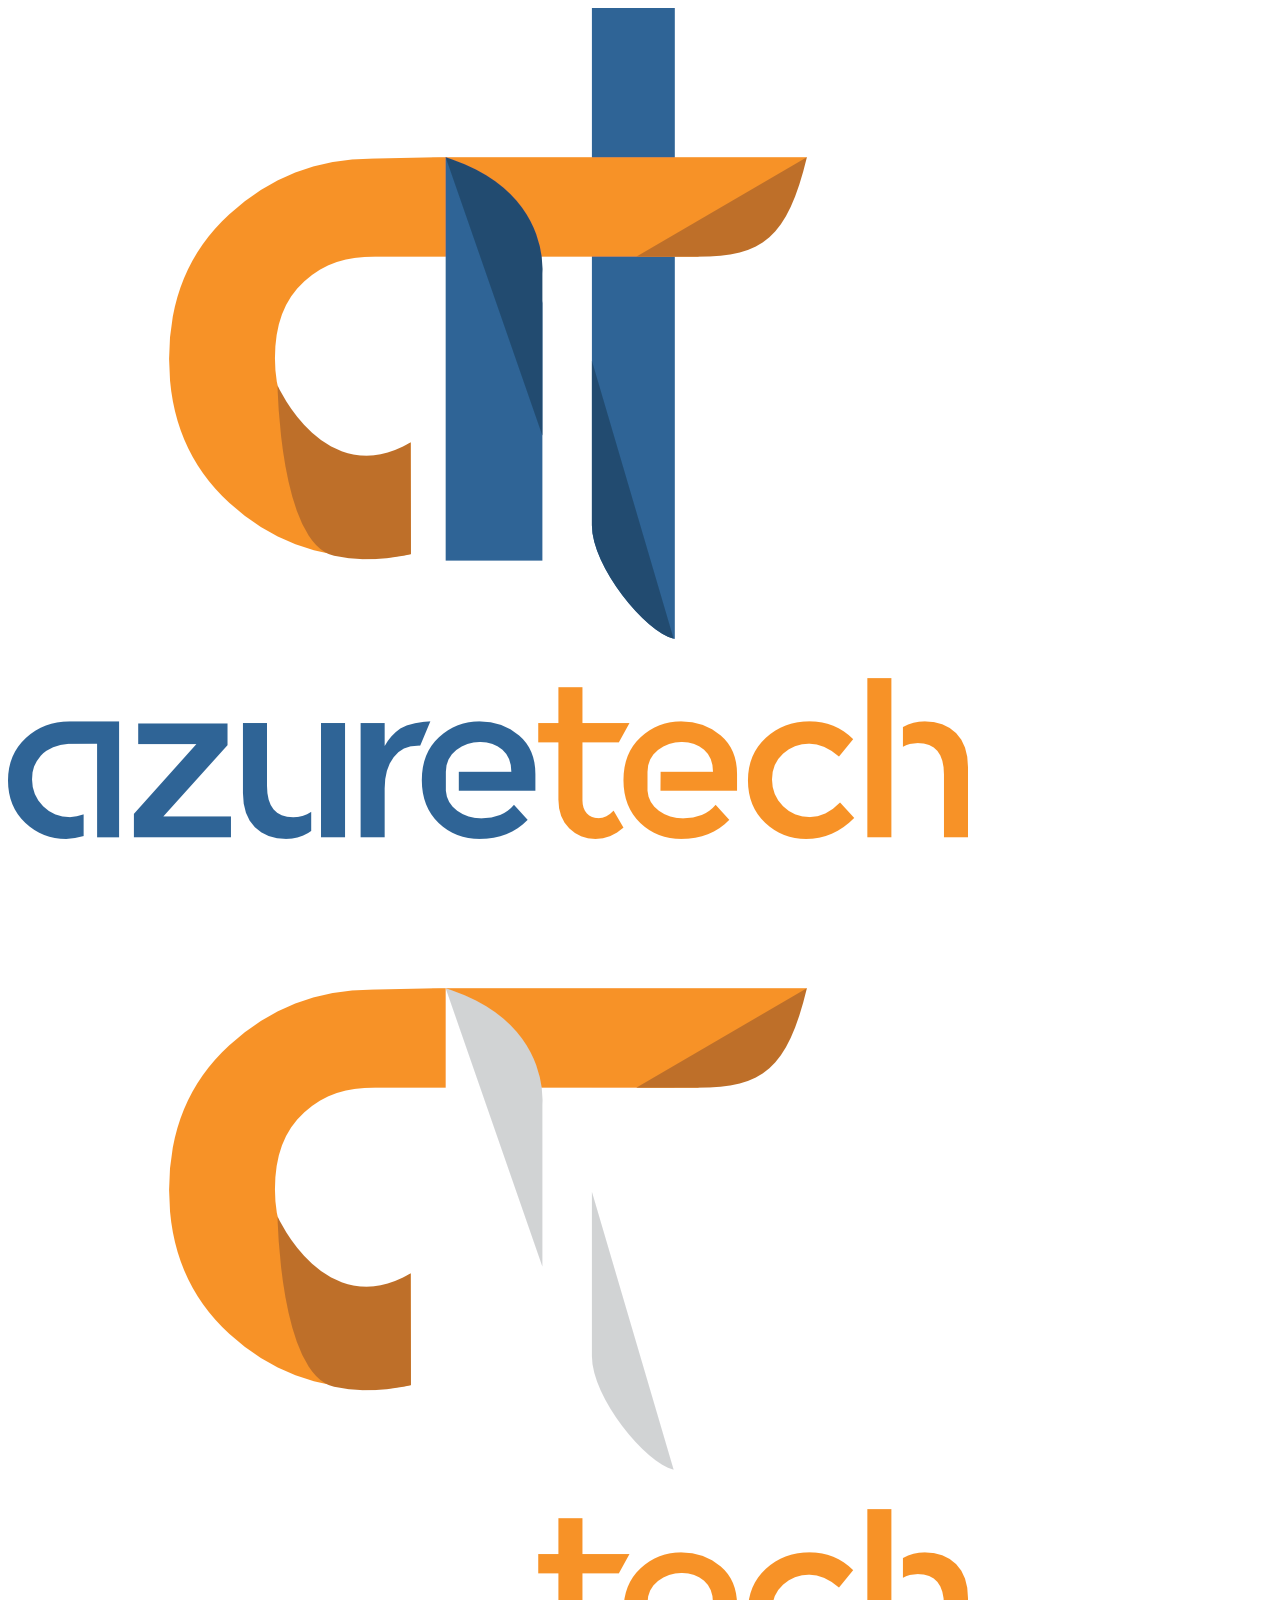
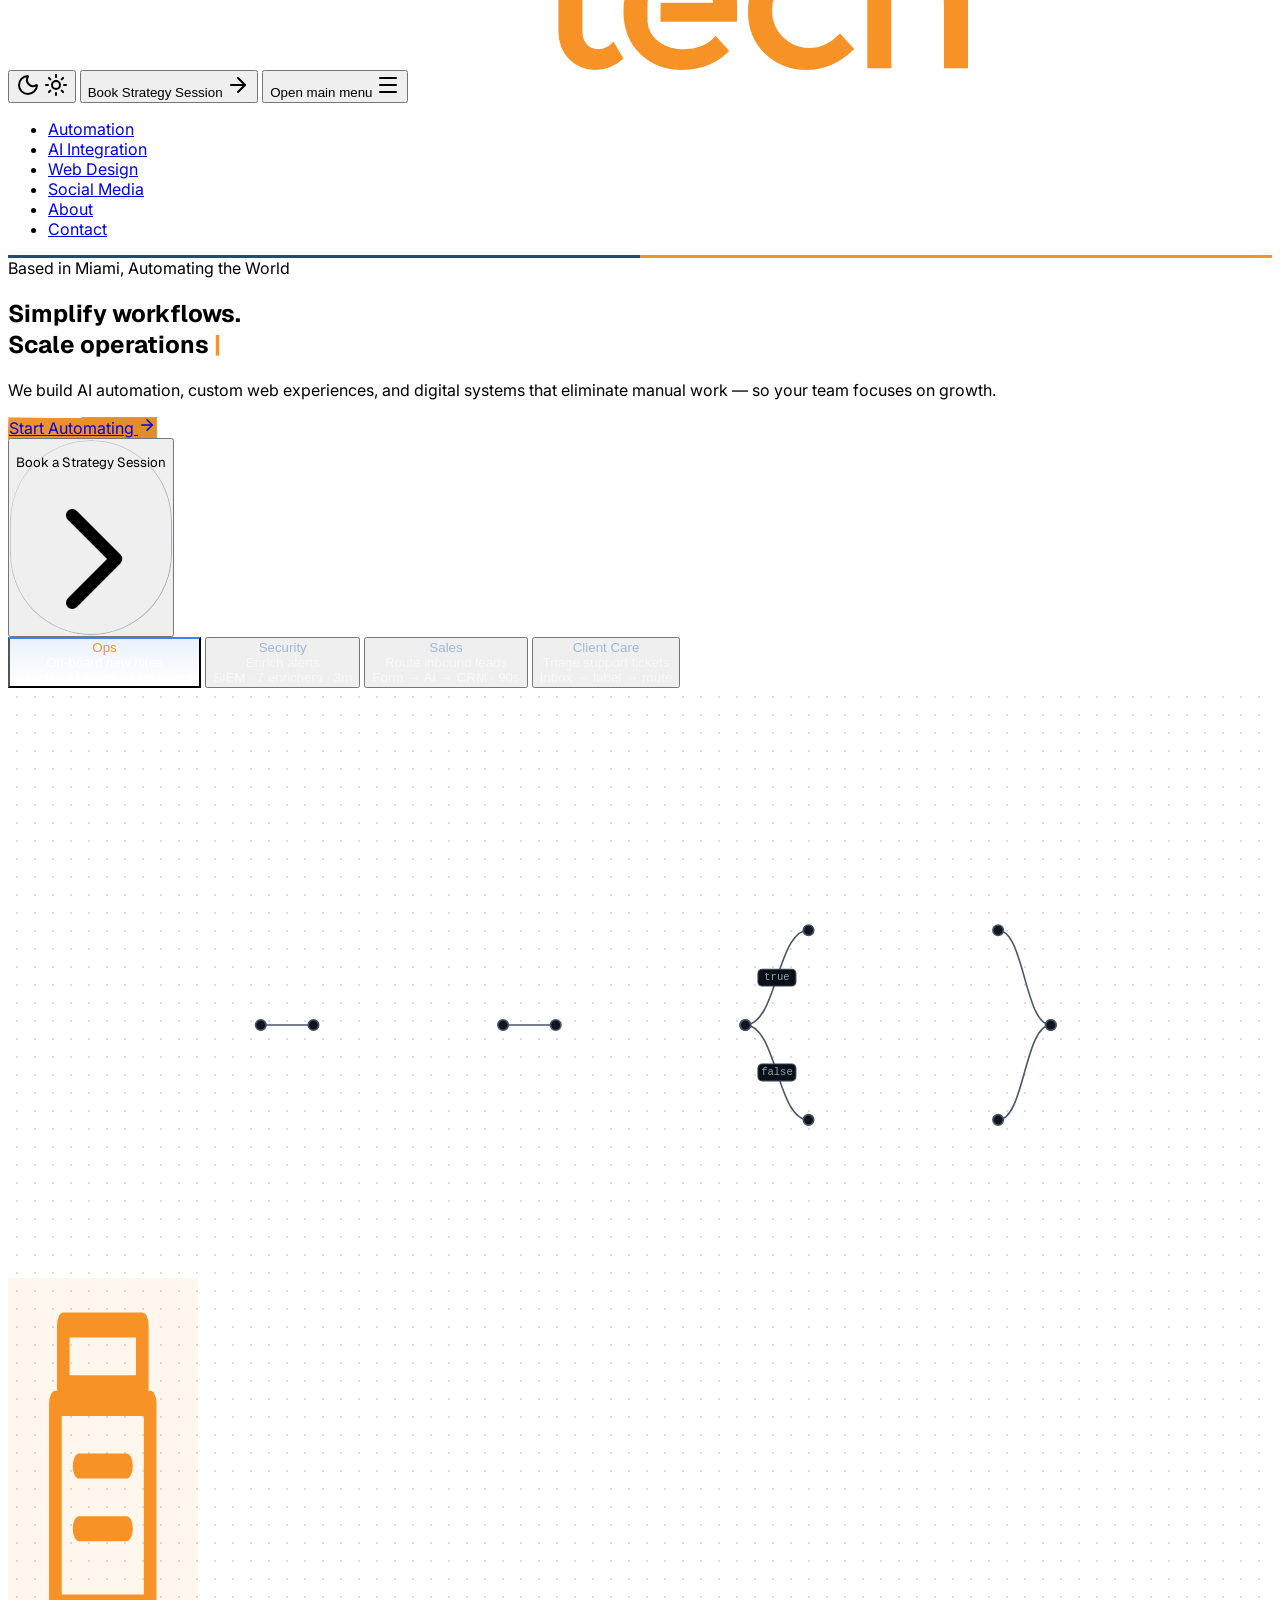
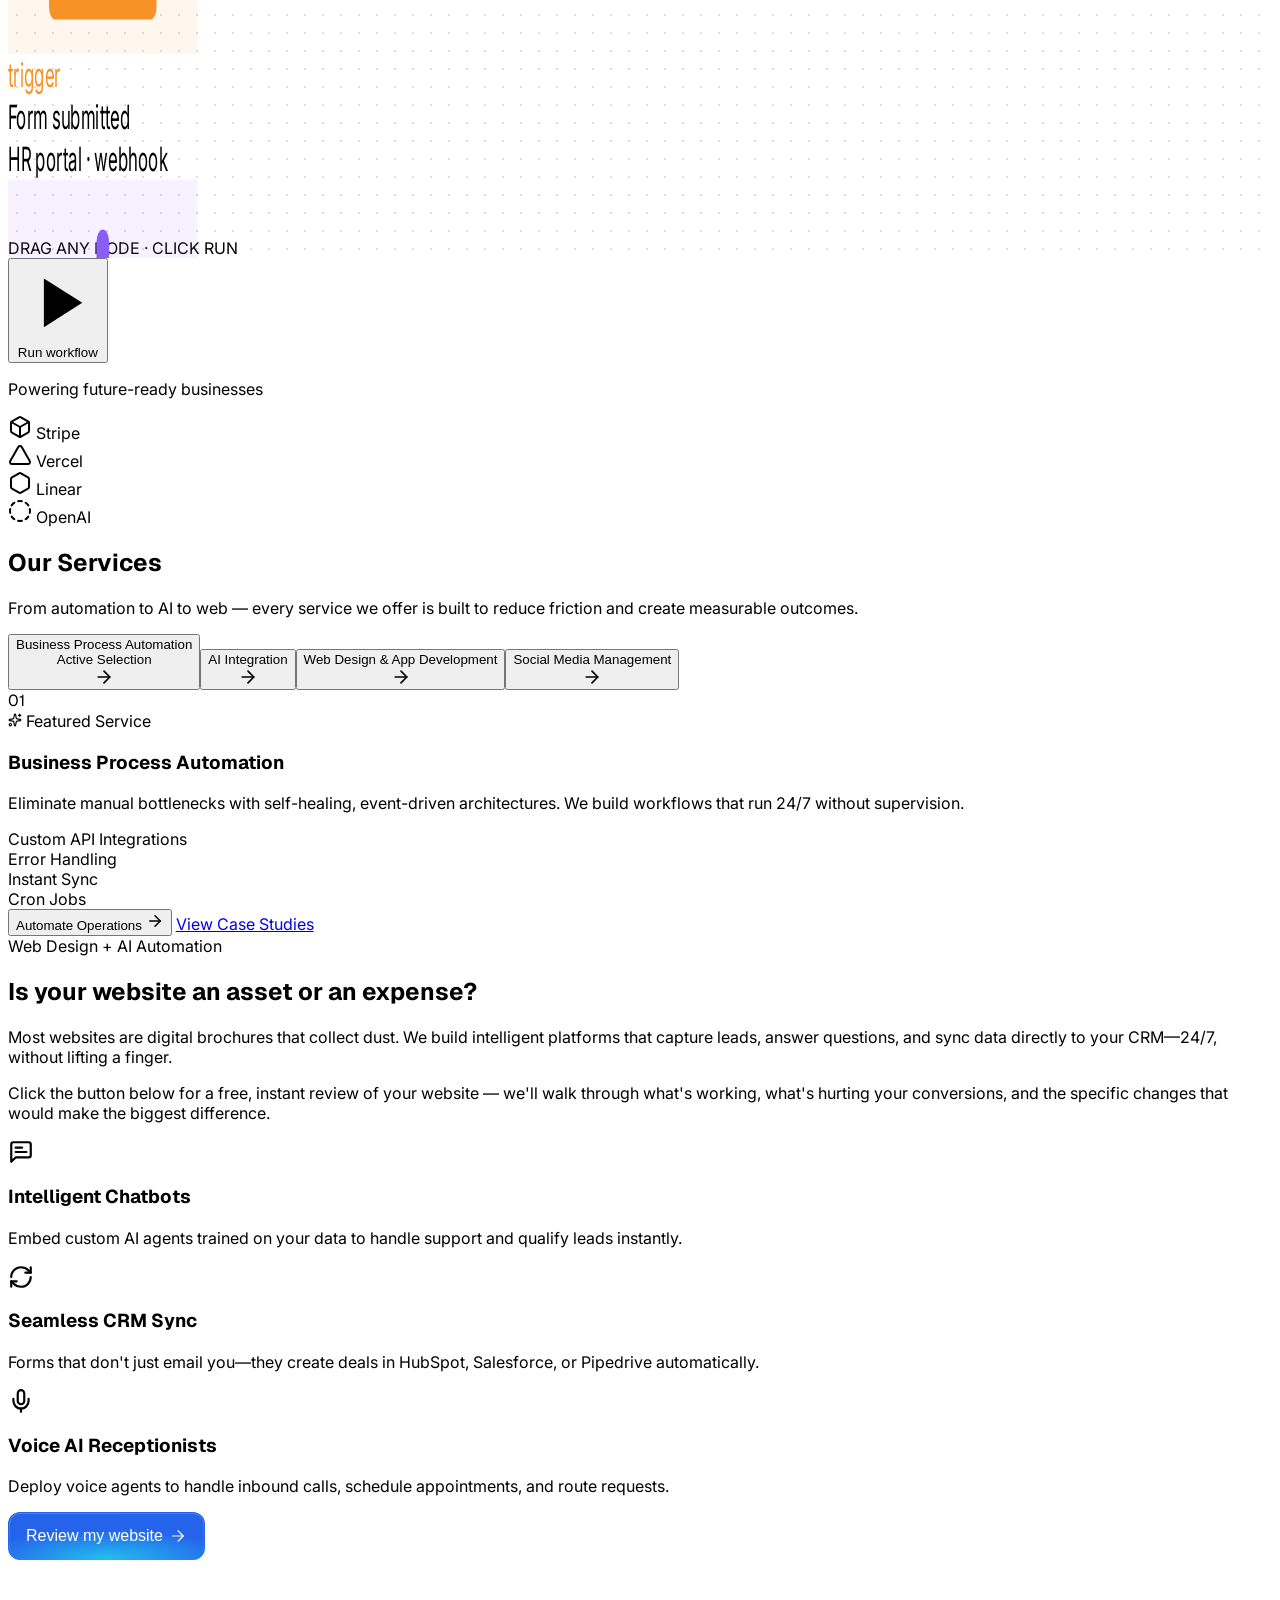
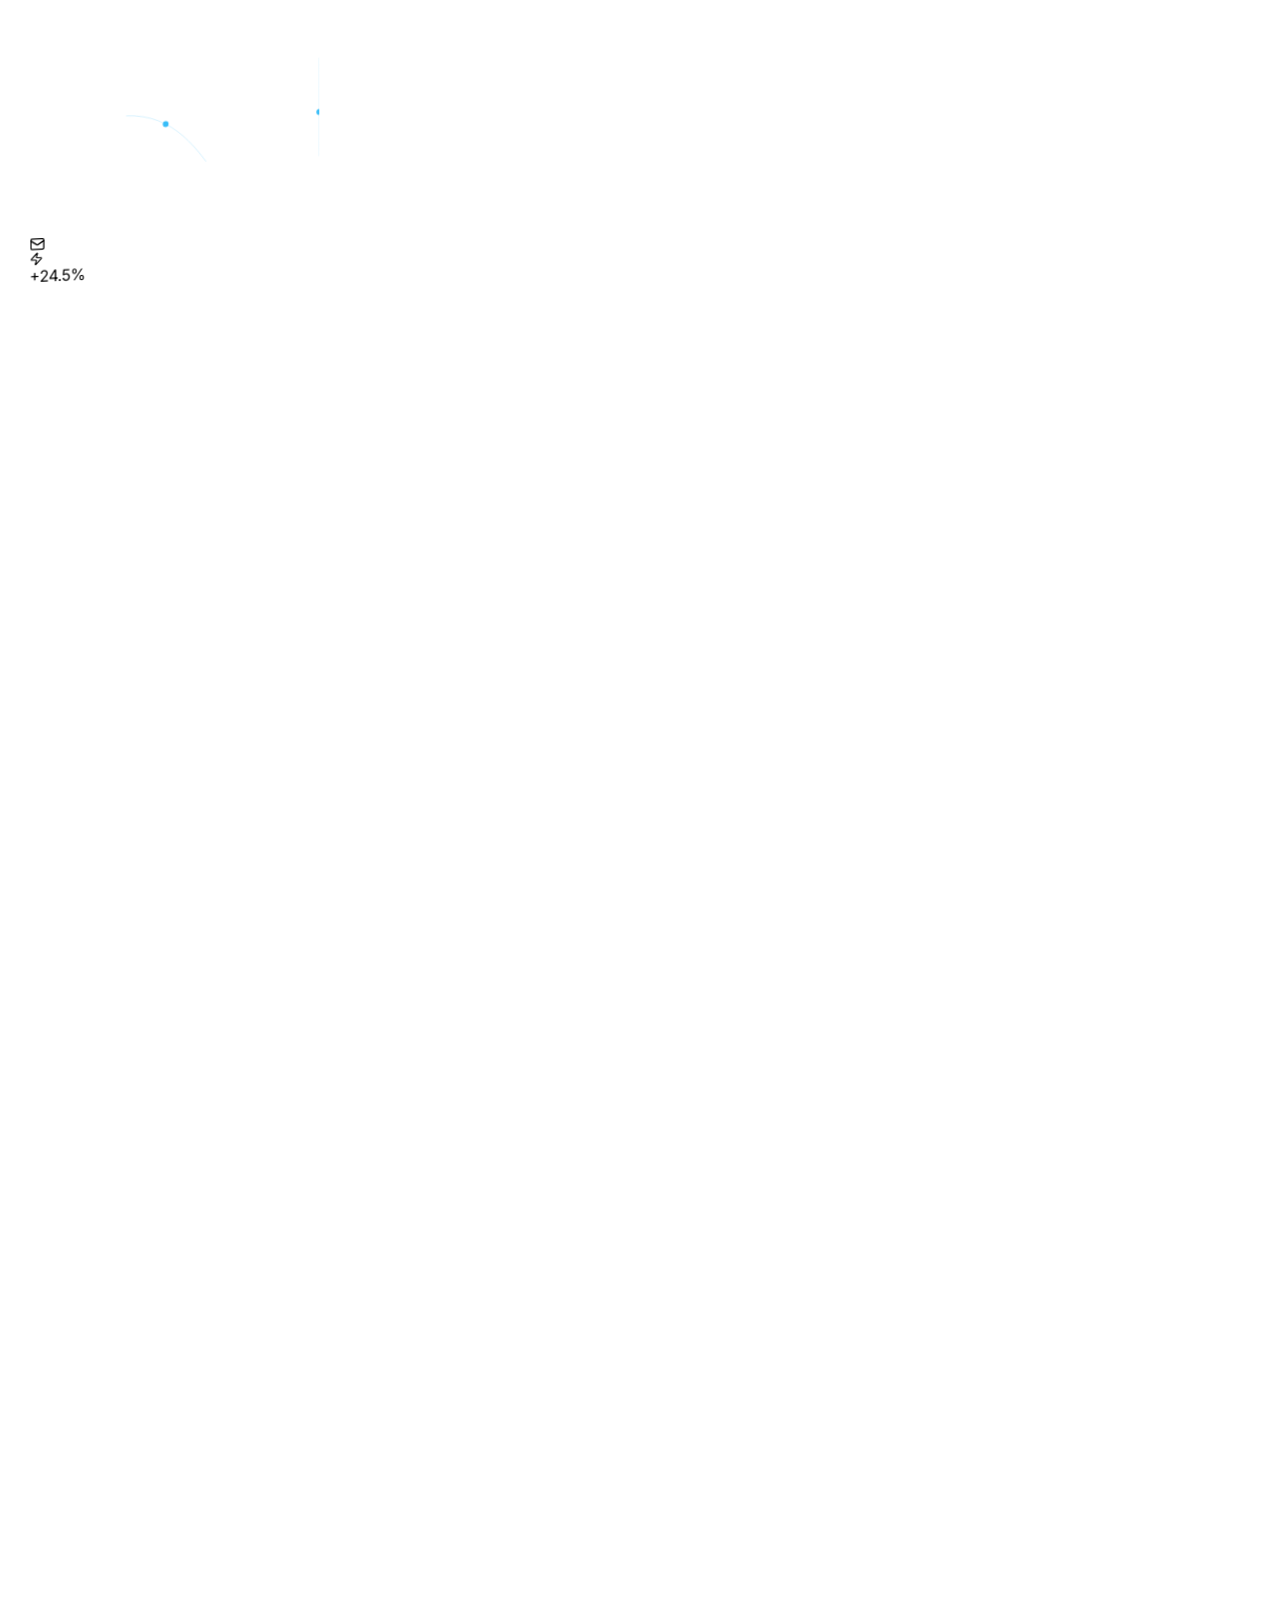
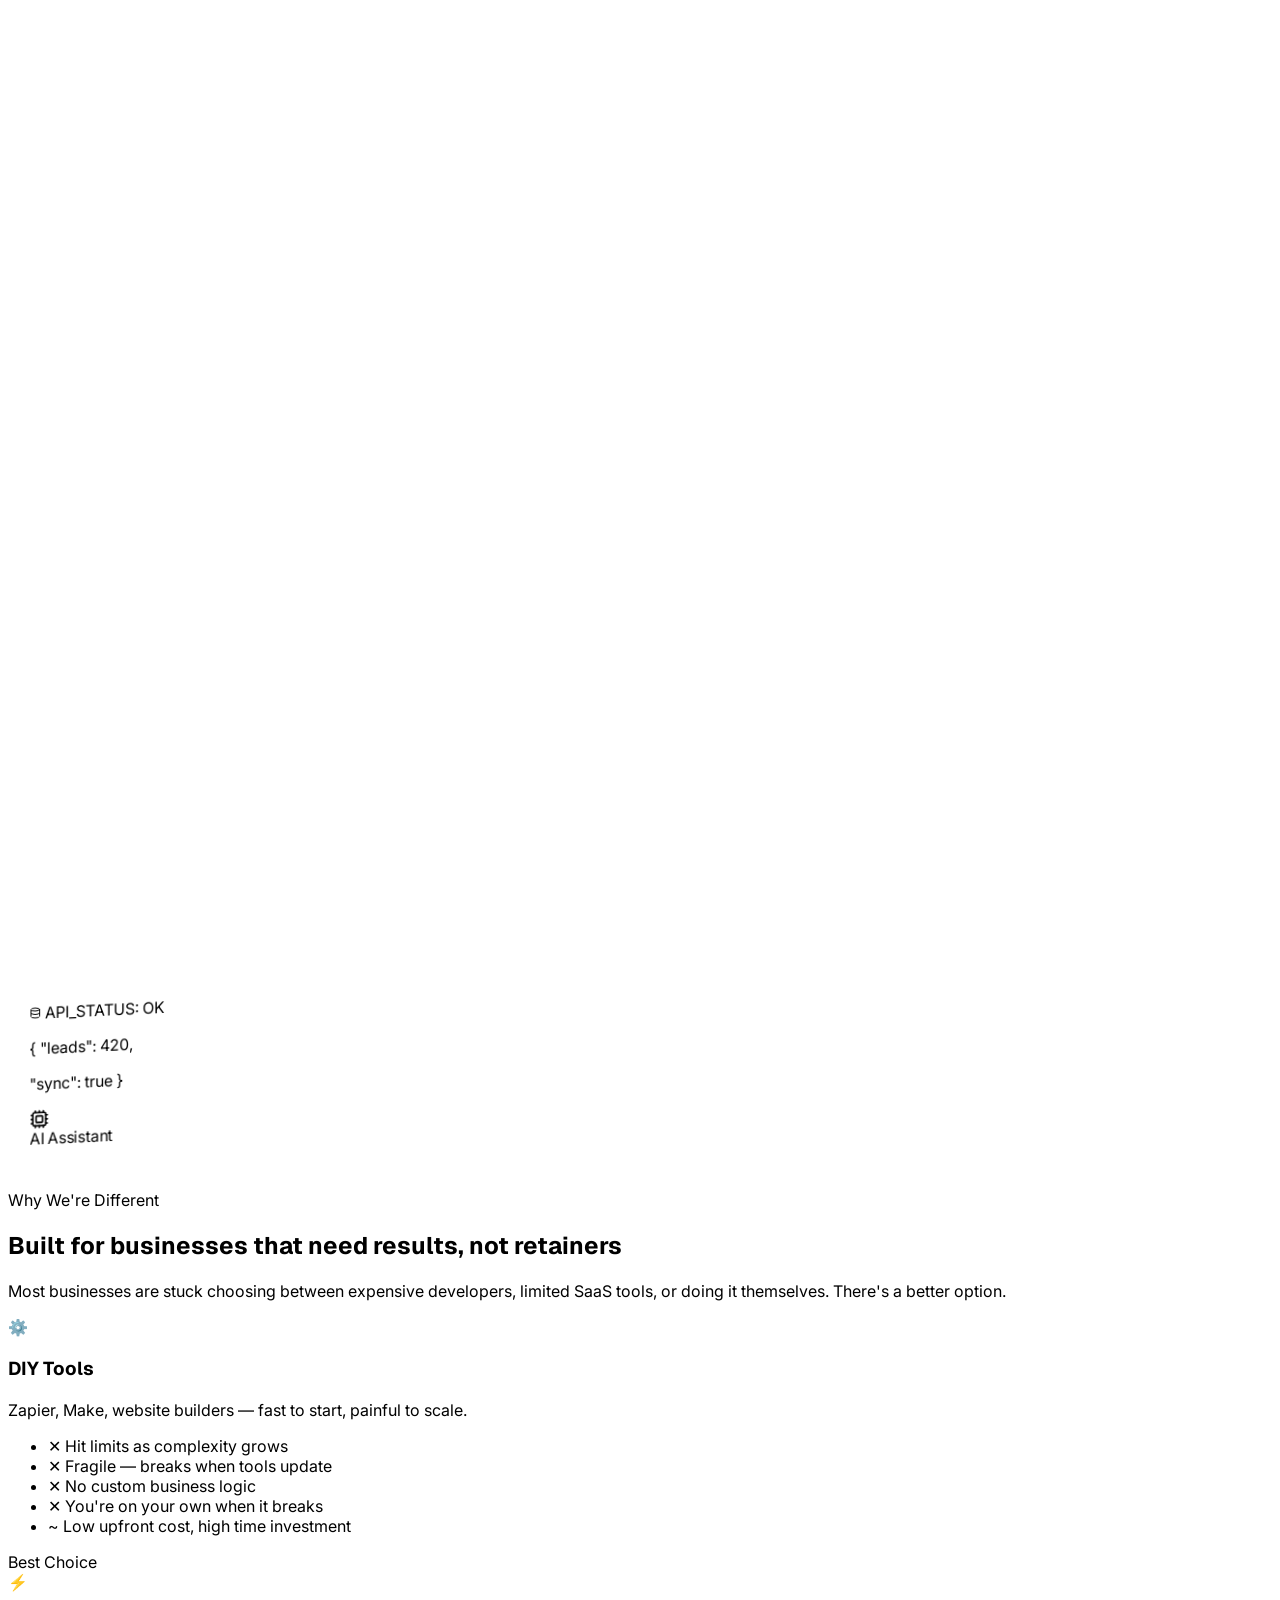
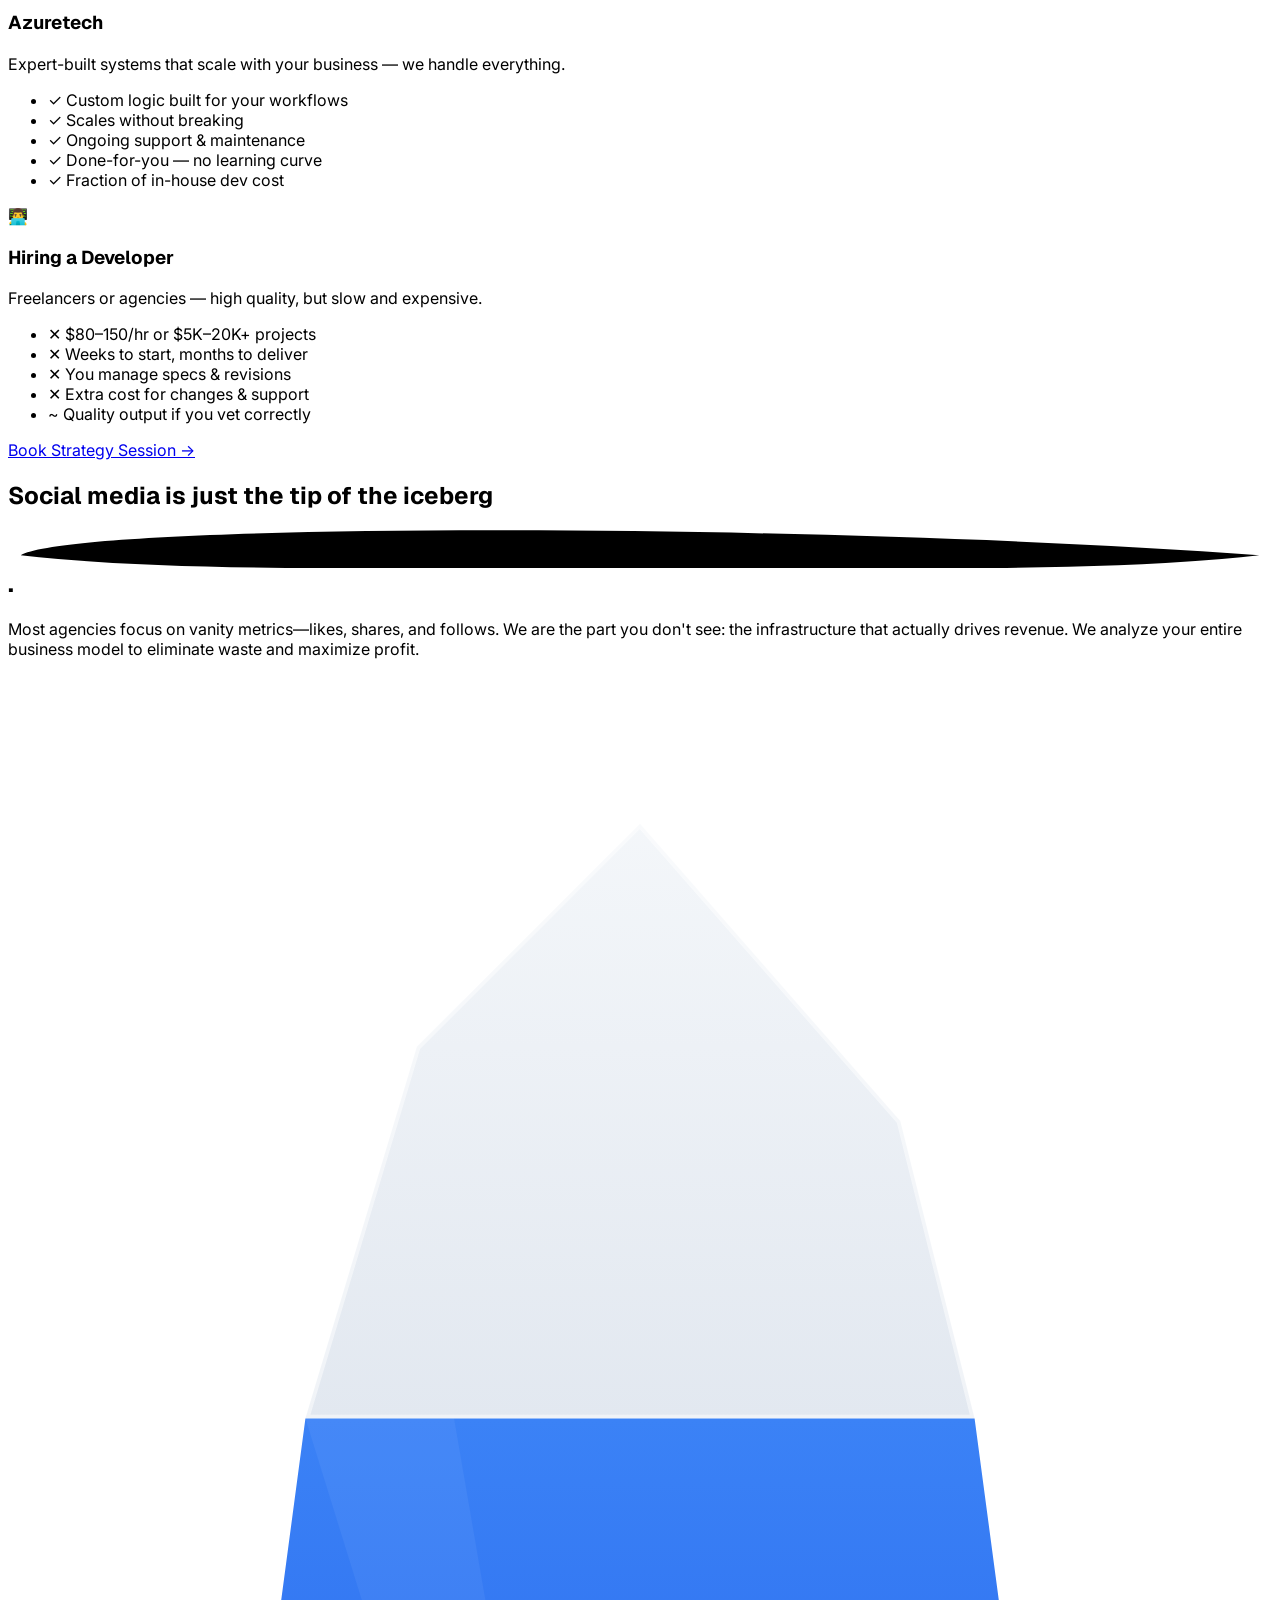
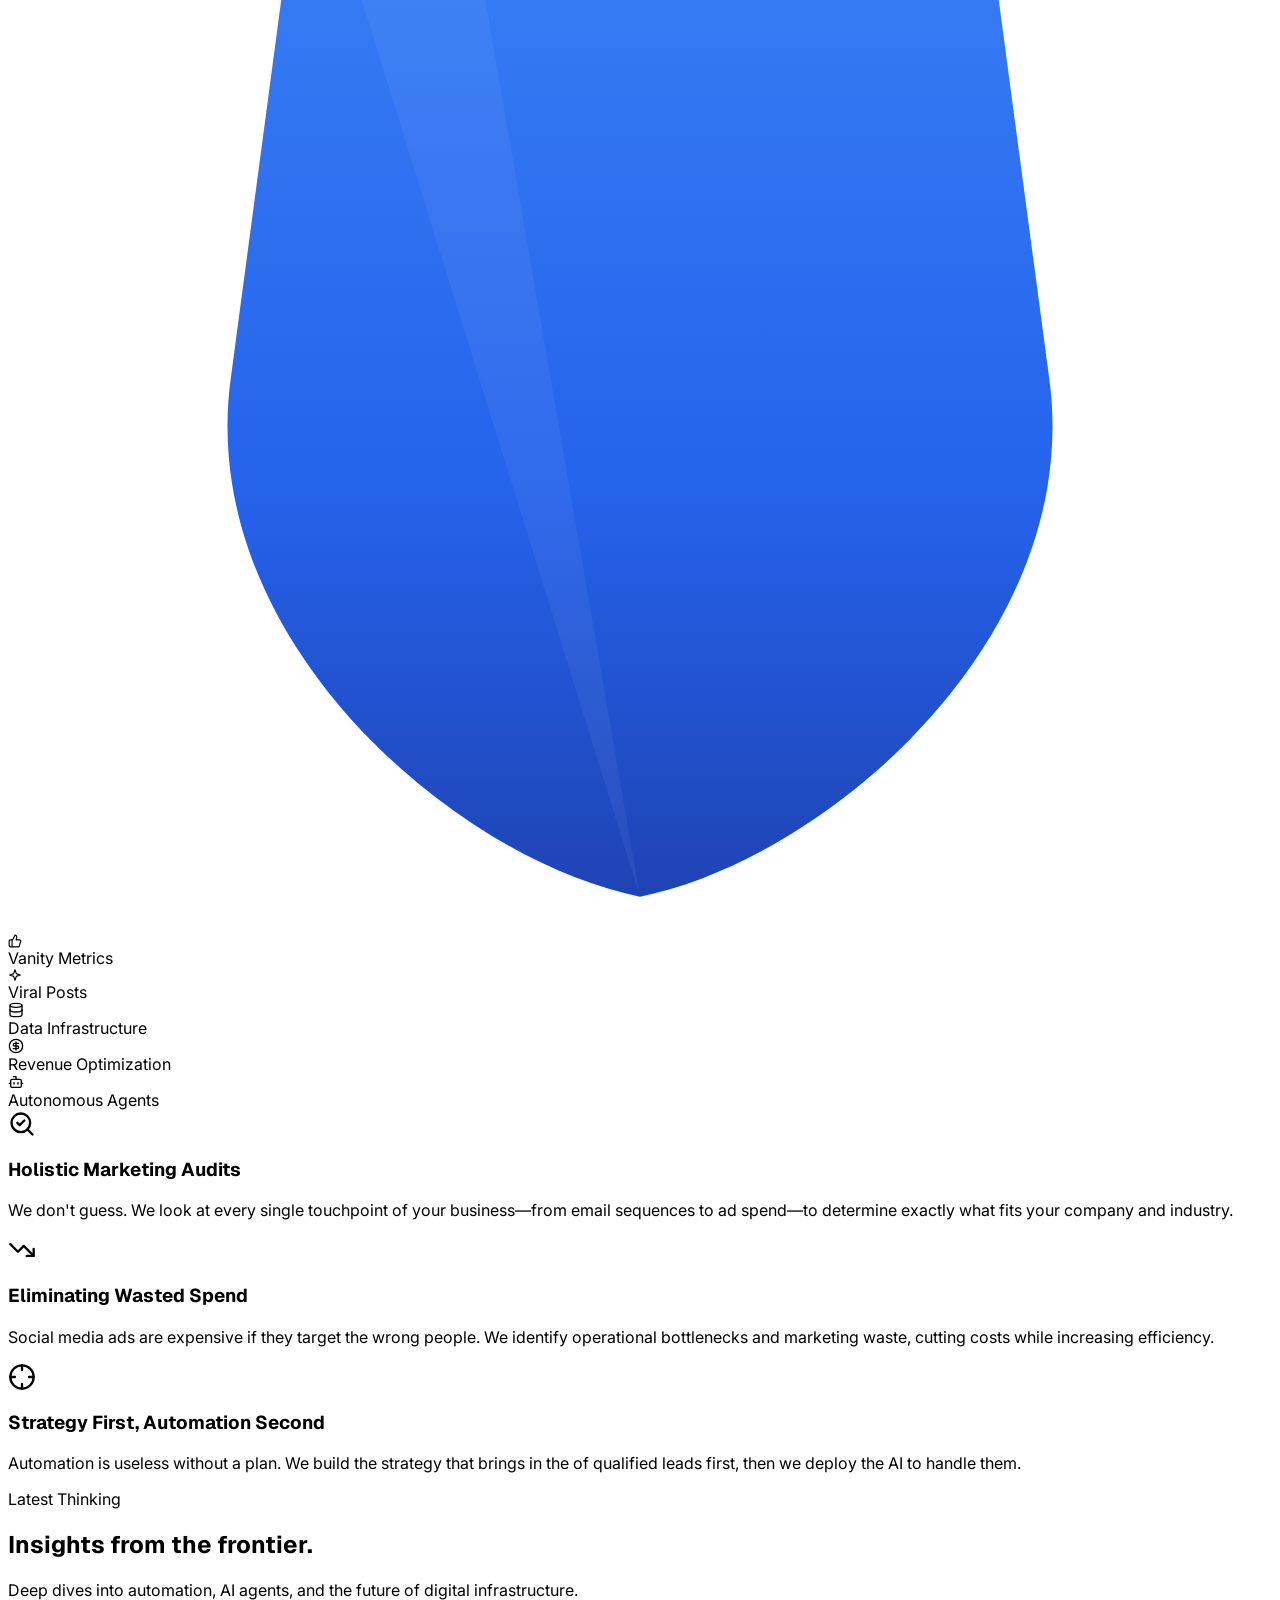
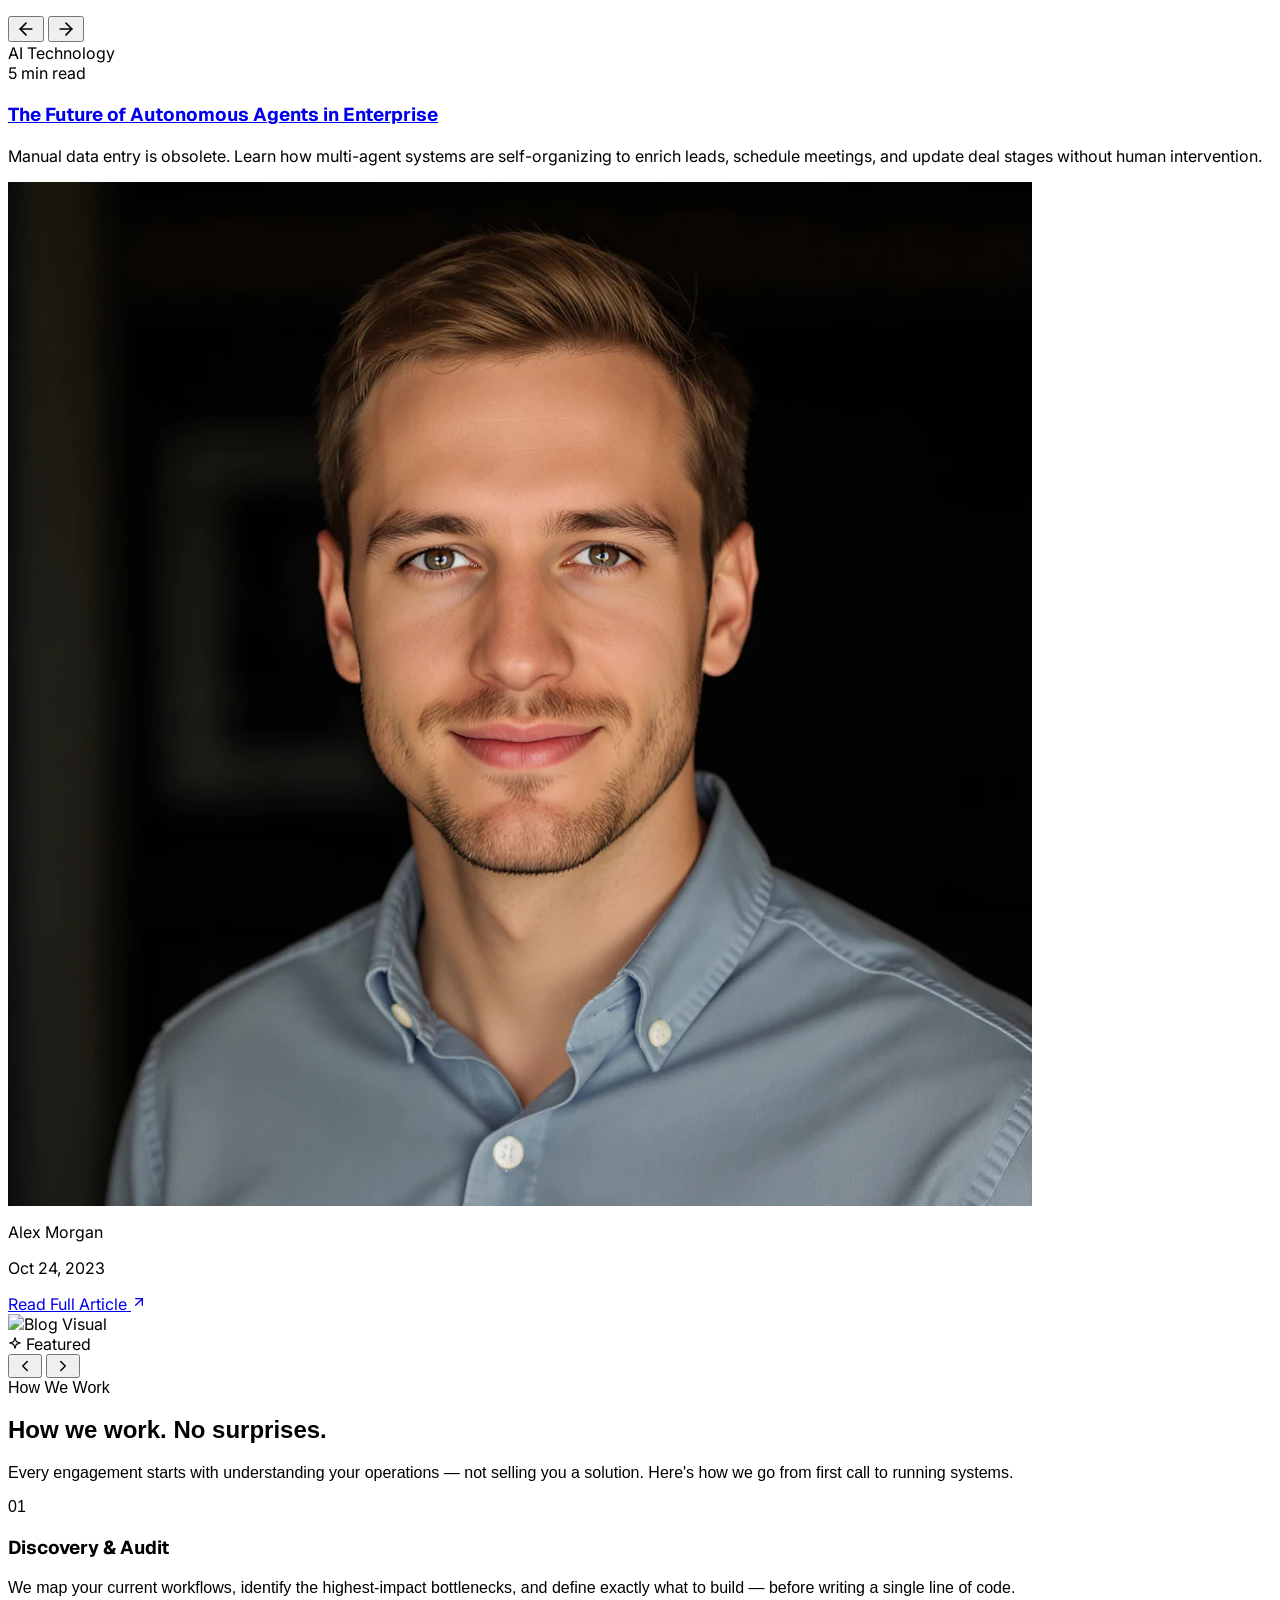
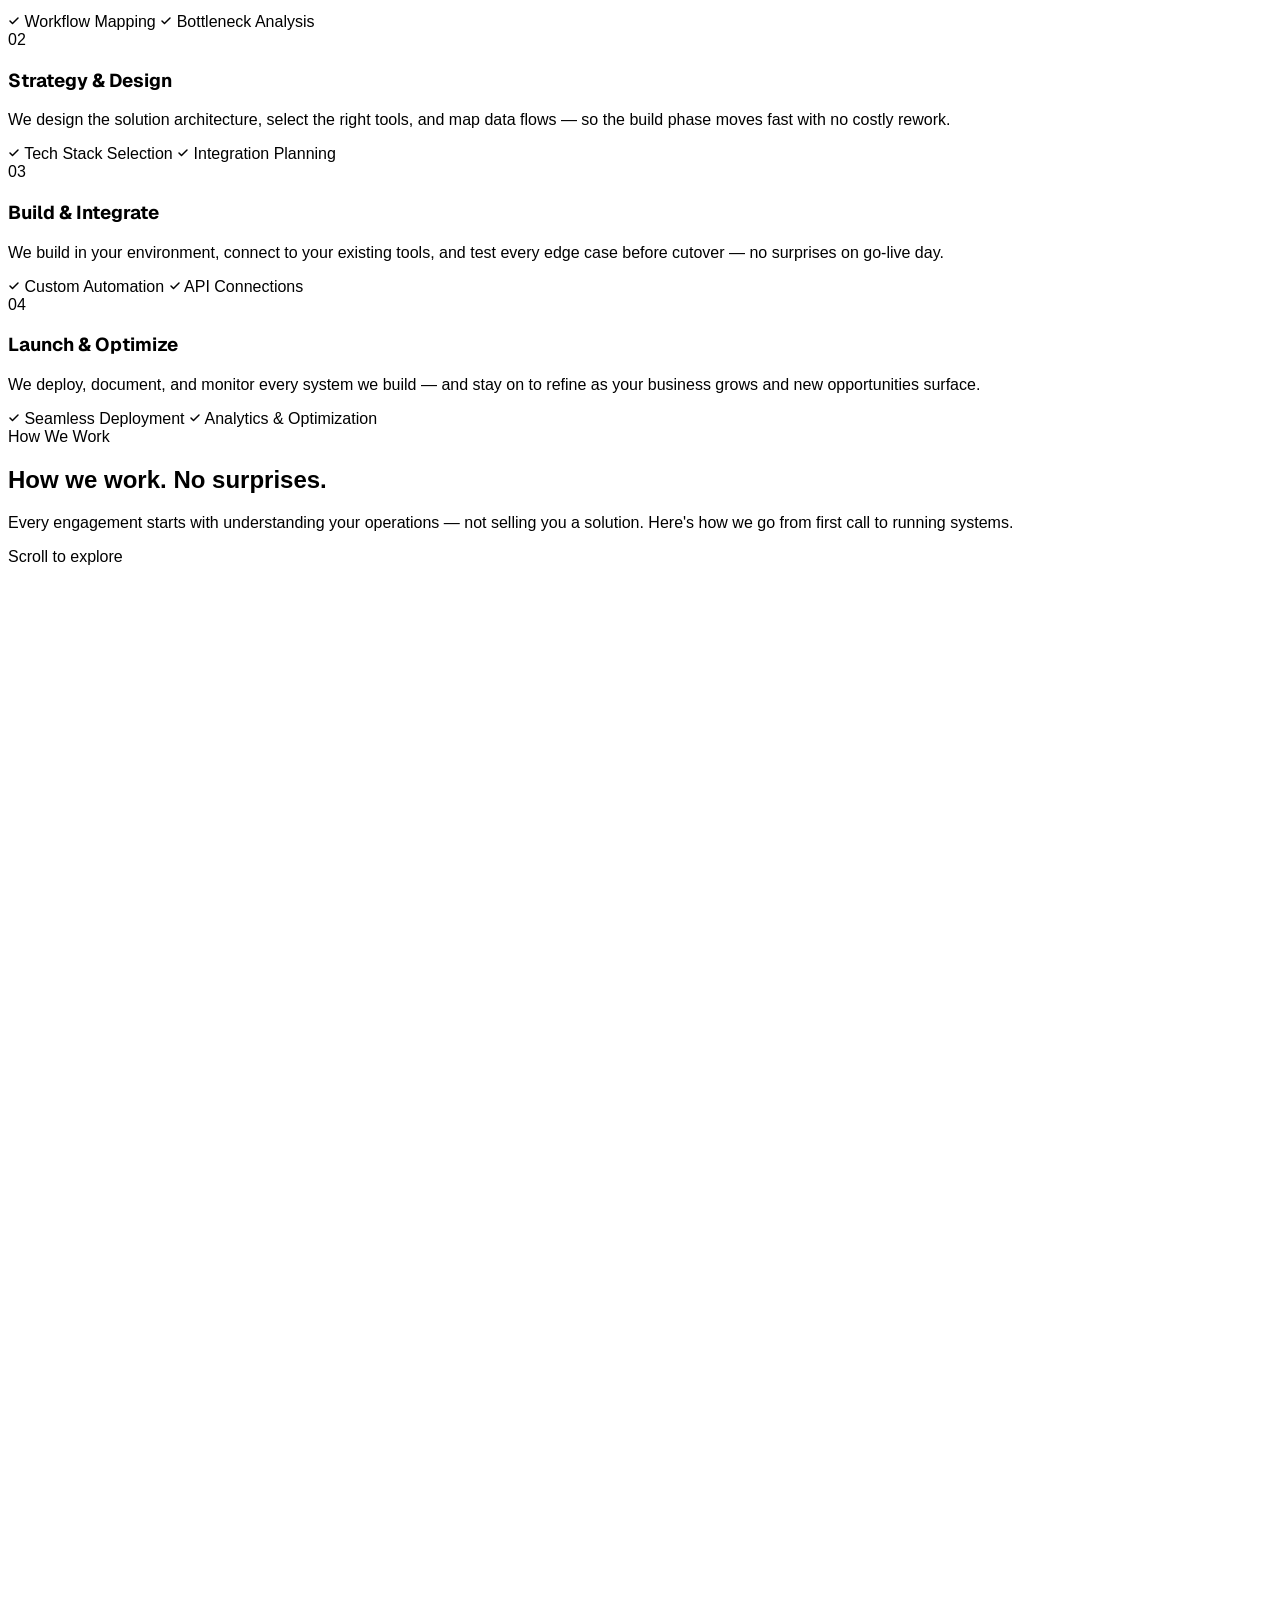
==== index.html @ c7551e17 "Overhaul CTA copy: remove audit language, add strategy session + service CTAs - Replace all audit-la" ====
<html lang="en" class="scroll-smooth" id="html-root">

<head>
    <meta charset="UTF-8">
    <meta name="viewport" content="width=device-width, initial-scale=1.0">
    <title>Azuretech — AI Automation &amp; Web Services | Miami, FL</title>
    <meta name="description" content="Miami-based technology partner for growing businesses. We build AI automation, custom websites, and digital systems that eliminate manual work and drive measurable results.">
    <link rel="canonical" href="https://azuretechit.com">
    <script type="application/ld+json">
    {
      "@context": "https://schema.org",
      "@type": "LocalBusiness",
      "name": "Azuretech",
      "url": "https://azuretechit.com",
      "telephone": "(786) 762-3499",
      "email": "info@azuretechit.com",
      "address": {
        "@type": "PostalAddress",
        "addressLocality": "Miami",
        "addressRegion": "FL",
        "addressCountry": "US"
      },
      "description": "AI automation, custom web design, and digital systems for growing businesses in Miami and beyond.",
      "hasOfferCatalog": {
        "@type": "OfferCatalog",
        "name": "Services",
        "itemListElement": [
          {"@type": "Offer", "itemOffered": {"@type": "Service", "name": "Business Process Automation"}},
          {"@type": "Offer", "itemOffered": {"@type": "Service", "name": "AI Integration"}},
          {"@type": "Offer", "itemOffered": {"@type": "Service", "name": "Web Design & Development"}},
          {"@type": "Offer", "itemOffered": {"@type": "Service", "name": "Social Media Management"}}
        ]
      }
    }
    </script>
    <script src="https://cdn.tailwindcss.com"></script>
    <script>
        tailwind.config = { darkMode: 'class' };
    </script>
    <script src="https://unpkg.com/lucide@latest"></script>
    <style>
        :root {
            --grid-color: rgba(0, 0, 0, 0.05);
        }

        .dark {
            --grid-color: rgba(57, 94, 139, 0.15);
        }

        .workflow-node {
            transition: box-shadow 0.2s, border-color 0.2s, transform 0.1s;
            touch-action: none;
        }

        .workflow-node:active {
            cursor: grabbing;
            transform: scale(1.02);
        }

        .connection-line {
            fill: none;
            stroke: #52525b;
            stroke-width: 2px;
            pointer-events: none;
        }

        .connection-line-active {
            stroke: #f0942e;
        }

        /* Tab Active State Gradient */
        .tab-active {
            background: linear-gradient(180deg, rgba(59, 130, 246, 0.1) 0%, rgba(30, 41, 59, 0) 100%);
            border-top: 2px solid #3b82f6;
        }

        /* Services Grid Pattern */
        .bg-grid-pattern {
            background-size: 40px 40px;
            background-image: linear-gradient(to right, var(--grid-color) 1px, transparent 1px),
                linear-gradient(to bottom, var(--grid-color) 1px, transparent 1px);
            mask-image: linear-gradient(to bottom, black 40%, transparent 100%);
            -webkit-mask-image: linear-gradient(to bottom, black 40%, transparent 100%);
        }

        .service-fade-enter {
            opacity: 0;
            transform: translateY(10px);
        }

        .service-fade-enter-active {
            opacity: 1;
            transform: translateY(0);
            transition: opacity 0.4s ease-out, transform 0.4s ease-out;
        }

        /* Bi-rule navbar */
        .bi-rule { display: grid; grid-template-columns: 1fr 1fr; height: 3px; }
        .bi-rule span:nth-child(1) { background: #234B70; }
        .bi-rule span:nth-child(2) { background: #f0942e; }

        /* ——— Dot grid ——— */
        .dot-grid {
          background-image: radial-gradient(rgba(35,75,112,0.18) 1px, transparent 1px);
          background-size: 18px 18px;
        }
        .dark .dot-grid {
          background-image: radial-gradient(rgba(255,255,255,0.14) 1px, transparent 1px);
        }

        /* ——— Workflow node ——— */
        .workflow-node {
          transition: box-shadow 0.2s, border-color 0.2s, transform 0.1s;
          touch-action: none;
        }
        .workflow-node:hover { border-color: rgba(247,146,38,0.5) !important; box-shadow: 0 0 0 1px rgba(247,146,38,0.3); }
        .workflow-node:active { cursor: grabbing; transform: scale(1.015); }
        .connection-line { fill: none; stroke: #4a5568; stroke-width: 1.5; pointer-events: none; }
        .dark .connection-line { stroke: #64748b; }
        .connection-line.active { stroke: var(--orange); stroke-width: 2; }

        /* ——— Tab active ——— */
        .tab-btn { color: rgba(255,255,255,0.6); }
        .tab-btn .text-sm { color: rgba(255,255,255,0.6); }
        .tab-active { color: #fff; }
        .tab-active .text-sm { color: #fff; }
        .tab-active .tab-indicator { opacity: 1; }
        .tab-indicator { opacity: 0; transition: opacity 0.25s; }

        /* ——— Accent ——— */
        .accent-bg { background-color: var(--accent, var(--orange)); }
    </style>
    <script src="https://www.aura.build/FxFilter.js"></script>
    <style id="all-fonts-style-font-geist">
        .font-geist {
            font-family: 'Geist', sans-serif !important;
        }
    </style>
    <style id="all-fonts-style-font-roboto">
        .font-roboto {
            font-family: 'Roboto', sans-serif !important;
        }
    </style>
    <style id="all-fonts-style-font-montserrat">
        .font-montserrat {
            font-family: 'Montserrat', sans-serif !important;
        }
    </style>
    <style id="all-fonts-style-font-poppins">
        .font-poppins {
            font-family: 'Poppins', sans-serif !important;
        }
    </style>
    <style id="all-fonts-style-font-playfair">
        .font-playfair {
            font-family: 'Playfair Display', serif !important;
        }
    </style>
    <style id="all-fonts-style-font-instrument-serif">
        .font-instrument-serif {
            font-family: 'Instrument Serif', serif !important;
        }
    </style>
    <style id="all-fonts-style-font-merriweather">
        .font-merriweather {
            font-family: 'Merriweather', serif !important;
        }
    </style>
    <style id="all-fonts-style-font-bricolage">
        .font-bricolage {
            font-family: 'Bricolage Grotesque', sans-serif !important;
        }
    </style>
    <style id="all-fonts-style-font-jakarta">
        .font-jakarta {
            font-family: 'Plus Jakarta Sans', sans-serif !important;
        }
    </style>
    <style id="all-fonts-style-font-manrope">
        .font-manrope {
            font-family: 'Manrope', sans-serif !important;
        }
    </style>
    <style id="all-fonts-style-font-space-grotesk">
        .font-space-grotesk {
            font-family: 'Space Grotesk', sans-serif !important;
        }
    </style>
    <style id="all-fonts-style-font-work-sans">
        .font-work-sans {
            font-family: 'Work Sans', sans-serif !important;
        }
    </style>
    <style id="all-fonts-style-font-pt-serif">
        .font-pt-serif {
            font-family: 'PT Serif', serif !important;
        }
    </style>
    <style id="all-fonts-style-font-geist-mono">
        .font-geist-mono {
            font-family: 'Geist Mono', monospace !important;
        }
    </style>
    <style id="all-fonts-style-font-space-mono">
        .font-space-mono {
            font-family: 'Space Mono', monospace !important;
        }
    </style>
    <style id="all-fonts-style-font-quicksand">
        .font-quicksand {
            font-family: 'Quicksand', sans-serif !important;
        }
    </style>
    <style id="all-fonts-style-font-nunito">
        .font-nunito {
            font-family: 'Nunito', sans-serif !important;
        }
    </style>
    <style id="all-fonts-style-font-newsreader">
        .font-newsreader {
            font-family: 'Newsreader', serif !important;
        }
    </style>
    <style id="all-fonts-style-font-google-sans-flex">
        .font-google-sans-flex {
            font-family: 'Google Sans Flex', sans-serif !important;
        }
    </style>
    <style id="all-fonts-style-font-oswald">
        .font-oswald {
            font-family: 'Oswald', sans-serif !important;
        }
    </style>
    <style id="all-fonts-style-font-dm-sans">
        .font-dm-sans {
            font-family: 'DM Sans', sans-serif !important;
        }
    </style>
    <style id="border-gradient-shared-style">
        [style*="--border-gradient"]::before {
            content: "";
            position: absolute;
            inset: 0;
            padding: 1px;
            border-radius: var(--border-radius-before, inherit);
            -webkit-mask: linear-gradient(#fff 0 0) content-box,
                linear-gradient(#fff 0 0);
            -webkit-mask-composite: xor;
            mask-composite: exclude;
            background: var(--border-gradient);
            pointer-events: none;
        }
    </style>
    <script>
        (function(){
            var t = localStorage.getItem('theme');
            if (t === 'dark' || (!t && window.matchMedia('(prefers-color-scheme:dark)').matches)) {
                document.documentElement.classList.add('dark');
            }
        })();
    </script>
    <style>
        .az-btn-bubbles { position: absolute; inset: 0; pointer-events: none; overflow: hidden; border-radius: inherit; }
        .az-btn-bubble { position: absolute; bottom: -4px; width: 3px; height: 3px; background: rgba(255,255,255,0.6); border-radius: 9999px; animation: az-bubble-float infinite ease-in-out; }
        @keyframes az-bubble-float { 0% { transform: translateY(0); opacity: 0.8; } 85% { opacity: 0; } 100% { transform: translateY(-40px); opacity: 0; } }
        .az-btn-bubble:nth-child(1) { left: 8%;  animation-duration: 2.1s; }
        .az-btn-bubble:nth-child(2) { left: 22%; animation-duration: 2.6s; animation-delay: 0.4s; }
        .az-btn-bubble:nth-child(3) { left: 40%; animation-duration: 1.9s; animation-delay: 0.8s; }
        .az-btn-bubble:nth-child(4) { left: 58%; animation-duration: 2.4s; animation-delay: 0.2s; }
        .az-btn-bubble:nth-child(5) { left: 72%; animation-duration: 2.2s; animation-delay: 1.0s; }
        .az-btn-bubble:nth-child(6) { left: 88%; animation-duration: 2.7s; animation-delay: 0.6s; }
    </style>
    <link rel="preconnect" href="https://fonts.googleapis.com">
    <link rel="preconnect" href="https://fonts.gstatic.com" crossorigin>
    <link href="https://fonts.googleapis.com/css2?family=Geist:wght@400;500;600;700;800&family=Inter:wght@300;400;500;600;700&display=swap" rel="stylesheet">
    <link rel="stylesheet" href="design-tokens.css"></head>

<body
    class="bg-white dark:bg-[#0f1218] text-slate-900 dark:text-[#ebebeb] font-sans antialiased overflow-x-hidden selection:bg-[#f0942e] selection:text-white transition-colors duration-300"
    data-new-gr-c-s-check-loaded="14.1130.0" data-gr-ext-installed="">
    <!-- Navbar -->
    <nav
        class="fixed w-full z-50 top-0 start-0 border-b border-gray-200 dark:border-white/5 bg-white/80 dark:bg-[#0f1218] backdrop-blur-md transition-colors duration-300">
        <div class="flex flex-wrap max-w-7xl mr-auto ml-auto pt-4 pr-6 pb-4 pl-6 items-center justify-between">
            <a href="index.html" class="flex items-center space-x-3 rtl:space-x-reverse group">
                <div
                    class="flex items-center gap-2 font-semibold text-xl tracking-tight text-slate-900 dark:text-white">
                    <img src="assets/logos/azuretech-logo-blue-orange.png"
                        class="bg-center w-auto h-14 object-cover block dark:hidden" alt="Azuretech Logo">
                    <img src="assets/logos/azuretech-logo-white-orange.png"
                        class="w-auto h-14 object-contain hidden dark:block" alt="Azuretech Logo">

                </div>
            </a>
            <div class="flex lg:order-2 space-x-3 items-center">
                <button
                    aria-label="Toggle dark mode"
                    onclick="document.documentElement.classList.toggle('dark'); localStorage.setItem('theme', document.documentElement.classList.contains('dark') ? 'dark' : 'light');"
                    class="hover:bg-gray-100 dark:text-gray-400 dark:hover:bg-white/10 transition-colors focus:outline-none focus:ring-2 focus:ring-gray-200 dark:focus:ring-gray-700 text-gray-500 rounded-lg p-2.5">
                    <svg xmlns="http://www.w3.org/2000/svg" width="24" height="24" viewBox="0 0 24 24" fill="none"
                        stroke="currentColor" stroke-width="2" stroke-linecap="round" stroke-linejoin="round"
                        class="lucide lucide-moon hidden dark:block w-[20px] h-[20px]" aria-hidden="true">
                        <path
                            d="M20.985 12.486a9 9 0 1 1-9.473-9.472c.405-.022.617.46.402.803a6 6 0 0 0 8.268 8.268c.344-.215.825-.004.803.401">
                        </path>
                    </svg>
                    <svg xmlns="http://www.w3.org/2000/svg" width="24" height="24" viewBox="0 0 24 24" fill="none"
                        stroke="currentColor" stroke-width="2" stroke-linecap="round" stroke-linejoin="round"
                        class="lucide lucide-sun block dark:hidden w-[20px] h-[20px]" aria-hidden="true">
                        <circle cx="12" cy="12" r="4"></circle>
                        <path d="M12 2v2"></path>
                        <path d="M12 20v2"></path>
                        <path d="m4.93 4.93 1.41 1.41"></path>
                        <path d="m17.66 17.66 1.41 1.41"></path>
                        <path d="M2 12h2"></path>
                        <path d="M20 12h2"></path>
                        <path d="m6.34 17.66-1.41 1.41"></path>
                        <path d="m19.07 4.93-1.41 1.41"></path>
                    </svg>
                </button>

                <button type="button"
                    class="hidden lg:flex text-white bg-[#f0942e] hover:bg-[#e28b2b] hover:shadow-[0_0_20px_rgba(240,148,46,0.4)] focus:ring-4 focus:outline-none focus:ring-[#f0942e]/30 font-medium rounded-lg text-sm px-5 py-2.5 text-center transition-all duration-300 items-center gap-2 relative overflow-hidden" onclick="window.location.href='contact.html'">
                    <span class="az-btn-bubbles" aria-hidden="true"><span class="az-btn-bubble"></span><span class="az-btn-bubble"></span><span class="az-btn-bubble"></span><span class="az-btn-bubble"></span><span class="az-btn-bubble"></span><span class="az-btn-bubble"></span></span>Book Strategy Session
                    <svg xmlns="http://www.w3.org/2000/svg" width="24" height="24" viewBox="0 0 24 24" fill="none"
                        stroke="currentColor" stroke-width="2" stroke-linecap="round" stroke-linejoin="round"
                        data-lucide="arrow-right" aria-hidden="true" class="lucide lucide-arrow-right w-4 h-4">
                        <path d="M5 12h14"></path>
                        <path d="m12 5 7 7-7 7"></path>
                    </svg>
                </button>
                <button data-collapse-toggle="navbar-sticky" type="button"
                    class="inline-flex dark:text-gray-400 lg:hidden hover:bg-gray-100 dark:hover:bg-white/5 focus:outline-none text-sm text-gray-500 w-10 h-10 rounded-lg pt-2 pr-2 pb-2 pl-2 items-center justify-center"
                    aria-controls="navbar-sticky" aria-expanded="false">
                    <span class="sr-only">Open main menu</span>
                    <svg xmlns="http://www.w3.org/2000/svg" width="24" height="24" viewBox="0 0 24 24" fill="none"
                        stroke="currentColor" stroke-width="2" stroke-linecap="round" stroke-linejoin="round"
                        data-lucide="menu" aria-hidden="true" class="lucide lucide-menu w-6 h-6">
                        <path d="M4 5h16"></path>
                        <path d="M4 12h16"></path>
                        <path d="M4 19h16"></path>
                    </svg>
                </button>
            </div>
            <div class="items-center justify-between hidden w-full lg:flex lg:w-auto lg:order-1" id="navbar-sticky">
                <ul
                    class="flex flex-col p-4 lg:p-0 mt-4 font-medium border border-gray-100 dark:border-white/10 rounded-lg bg-gray-50 dark:bg-white/5 lg:space-x-6 rtl:space-x-reverse lg:flex-row lg:mt-0 lg:border-0 lg:bg-transparent lg:dark:bg-transparent lg:dark:border-0">
                    <li>
                        <a href="automation.html"
                            class="block py-2 px-3 text-slate-600 dark:text-gray-300 rounded hover:bg-gray-100 dark:hover:bg-white/10 lg:hover:bg-transparent lg:dark:hover:bg-transparent lg:hover:text-[#547aa1] lg:dark:hover:text-[#547aa1] lg:p-0 transition-colors">
                            Automation
                        </a>
                    </li>
                    <li>
                        <a href="ai-integration.html"
                            class="block py-2 px-3 text-slate-600 dark:text-gray-300 rounded hover:bg-gray-100 dark:hover:bg-white/10 lg:hover:bg-transparent lg:dark:hover:bg-transparent lg:hover:text-[#547aa1] lg:dark:hover:text-[#547aa1] lg:p-0 transition-colors">
                            AI Integration
                        </a>
                    </li>
                    <li>
                        <a href="web-design.html"
                            class="block py-2 px-3 text-slate-600 dark:text-gray-300 rounded hover:bg-gray-100 dark:hover:bg-white/10 lg:hover:bg-transparent lg:dark:hover:bg-transparent lg:hover:text-[#547aa1] lg:dark:hover:text-[#547aa1] lg:p-0 transition-colors">
                            Web Design
                        </a>
                    </li>
                    <li>
                        <a href="social-media.html"
                            class="block py-2 px-3 text-slate-600 dark:text-gray-300 rounded hover:bg-gray-100 dark:hover:bg-white/10 lg:hover:bg-transparent lg:dark:hover:bg-transparent lg:hover:text-[#547aa1] lg:dark:hover:text-[#547aa1] lg:p-0 transition-colors">
                            Social Media
                        </a>
                    </li>
                    <li>
                        <a href="about.html"
                            class="block py-2 px-3 text-slate-600 dark:text-gray-300 rounded hover:bg-gray-100 dark:hover:bg-white/10 lg:hover:bg-transparent lg:dark:hover:bg-transparent lg:hover:text-[#547aa1] lg:dark:hover:text-[#547aa1] lg:p-0 transition-colors">
                            About
                        </a>
                    </li>
                    <li>
                        <a href="contact.html"
                            class="block py-2 px-3 text-slate-600 dark:text-gray-300 rounded hover:bg-gray-100 dark:hover:bg-white/10 lg:hover:bg-transparent lg:dark:hover:bg-transparent lg:hover:text-[#547aa1] lg:dark:hover:text-[#547aa1] lg:p-0 transition-colors">
                            Contact
                        </a>
                    </li>
                </ul>
            </div>
        </div>
        <div class="bi-rule"><span></span><span></span></div>
    </nav>

    <!-- Hero Section -->
    <section
        class="lg:pt-48 lg:pb-20 overflow-hidden dark:bg-[#0f1218] transition-colors duration-300 bg-white pt-48 pb-20 relative">
        <!-- UnicornStudio Embed Background -->
        <div data-us-project="X0ErZR3QhPzMHfKgBbJJ" class="absolute top-0 left-0 z-10 w-full h-full"></div>
        <!-- Overlay for Contrast -->
        <div class="absolute inset-0 z-10 pointer-events-none bg-white/80 dark:bg-[#0f1218]/80"></div>
        <!-- UnicornStudio Script -->
        <script type="text/javascript">
            !function () { if (!window.UnicornStudio) { window.UnicornStudio = { isInitialized: !1 }; var i = document.createElement("script"); i.src = "https://cdn.jsdelivr.net/gh/hiunicornstudio/unicornstudio.js@v1.4.29/dist/unicornStudio.umd.js", i.onload = function () { window.UnicornStudio.isInitialized || (UnicornStudio.init(), window.UnicornStudio.isInitialized = !0) }, (document.head || document.body).appendChild(i) } }();
        </script>

        <div class="z-10 max-w-7xl mr-auto ml-auto pr-6 pl-6 relative">
            <!-- Hero Header (Centered) -->
            <div class="text-center max-w-4xl mr-auto mb-16 ml-auto space-y-8">
                <div
                    class="inline-flex items-center gap-2 px-3 py-1 rounded-full bg-[#395e8b]/5 dark:bg-[#395e8b]/10 border border-[#395e8b]/20 dark:border-[#395e8b]/30 text-[#547aa1] text-sm font-medium">
                    <span class="relative flex h-2 w-2">
                        <span
                            class="animate-ping absolute inline-flex h-full w-full rounded-full bg-[#f0942e] opacity-75"></span>
                        <span class="relative inline-flex rounded-full h-2 w-2 bg-[#f0942e]"></span>
                    </span>
                    Based in Miami, Automating the World
                </div>

                <h1
                    class="lg:text-7xl dark:text-white leading-[1.1] text-5xl font-semibold text-slate-900 tracking-tight">
                    Simplify workflows.
                    <div class="w-full mt-2">
                        <span class="bg-clip-text text-transparent bg-gradient-to-r from-[#f0942e] to-[#e28b2b]"><span
                                class="" id="tw-content-aura">Amplify potential</span> <span
                                class="font-light text-[#f0942e] text-left"
                                style="-webkit-text-fill-color: #f0942e; animation: blink 1s step-end infinite">
                                |
                            </span>
                            <style class="">
                                @keyframes blink {

                                    0%,
                                    100% {
                                        opacity: 1;
                                    }

                                    50% {
                                        opacity: 0;
                                    }
                                }
                            </style>
                            <script class="">
                                (function () {
                                    const el = document.getElementById('tw-content-aura');
                                    const phrases = [
                                        "Amplify potential.",
                                        "Scale operations.",
                                        "Accelerate growth.",
                                        "Eliminate busywork.",
                                        "Unify systems.",
                                        "Empower teams."
                                    ];
                                    let pIdx = 0;
                                    let cIdx = phrases[0].length;
                                    let isDeleting = true;

                                    function type() {
                                        const full = phrases[pIdx];
                                        if (isDeleting) {
                                            el.textContent = full.substring(0, cIdx - 1);
                                            cIdx--;
                                        } else {
                                            el.textContent = full.substring(0, cIdx + 1);
                                            cIdx++;
                                        }

                                        let speed = isDeleting ? 50 : 100;

                                        if (!isDeleting && cIdx === full.length) {
                                            speed = 2000;
                                            isDeleting = true;
                                        } else if (isDeleting && cIdx === 0) {
                                            isDeleting = false;
                                            pIdx = (pIdx + 1) % phrases.length;
                                            speed = 500;
                                        }
                                        setTimeout(type, speed);
                                    }

                                    setTimeout(type, 2000);
                                })();
                            </script>
                        </span>
                    </div>
                </h1>

                <p class="text-xl text-slate-500 dark:text-gray-400 max-w-2xl mx-auto leading-relaxed">
                    We build AI automation, custom web experiences, and digital systems that eliminate manual work — so your team focuses on growth.
                </p>

                <div class="flex flex-col sm:flex-row justify-center">
                    <a href="automation-opportunities.html"
                        class="group inline-flex items-center justify-center transition-all duration-300 hover:shadow-[0_0px_30px_rgba(249,115,22,0.6)] hover:scale-[1.02] hover:-translate-y-0.5 overflow-hidden text-base font-medium text-white rounded-full pt-3.5 pr-8 pb-3.5 pl-8 relative"
                        style="background: linear-gradient(to right, #f0942e, #e28b2b) padding-box,
                conic-gradient(from var(--border-angle), #f0942e 75%, #ffffff 30%, #f0942e 50%, #ffffff 80%) border-box;
    border: 1.25px solid transparent;
    animation: spin-border 3s linear infinite;
    --border-angle: 0deg">
                        <style class="">
                            @property --border-angle {
                                syntax: "<angle>";
                                initial-value: 0deg;
                                inherits: false;
                            }

                            @keyframes spin-border {
                                to {
                                    --border-angle: 360deg;
                                }
                            }
                        </style>
                        <span class="flex items-center gap-2 z-10 relative">
                            Start Automating
                            <svg xmlns="http://www.w3.org/2000/svg" width="18" height="18" viewBox="0 0 24 24"
                                fill="none" stroke="currentColor" stroke-width="2" stroke-linecap="round"
                                stroke-linejoin="round"
                                class="lucide lucide-arrow-right transition-transform duration-300 group-hover:translate-x-1">
                                <path d="M5 12h14" class=""></path>
                                <path d="m12 5 7 7-7 7" class=""></path>
                            </svg>
                        </span>
                    </a>
                    <div class="component-container mx-5 py-1 relative">
                        <style class="">
                            .font-geist {
                                font-family: 'Inter', -apple-system, BlinkMacSystemFont, 'Segoe UI', sans-serif;
                            }
                        </style>
                        <div class="hidden sm:flex">
                            <button onclick="window.location.href='contact.html'"
                                class="group hover:shadow-sky-500/30 hover:shadow-2xl hover:scale-[1.02] hover:-translate-y-1 active:scale-95 transition-all duration-500 ease-out cursor-pointer overflow-hidden hover:border-sky-600/60 bg-gradient-to-br from-sky-100/40 via-black-100/60 to-white/80 rounded-full pt-2.5 pr-4 pb-2.5 pl-5 relative shadow-2xl backdrop-blur-xl"
                                style="position: relative; --border-gradient: linear-gradient(135deg, rgba(148, 163, 184, 0.3), rgba(71, 85, 105, 0.5)); --border-radius-before: 9999px">
                                <div
                                    class="absolute inset-0 bg-gradient-to-r from-transparent to-transparent -translate-x-full group-hover:translate-x-full transition-transform duration-1000 ease-out via-sky-600/30">
                                </div>
                                <div
                                    class="group-hover:opacity-100 transition-opacity duration-500 bg-gradient-to-br from-black/10 via-black/0 to-black/10 opacity-0 rounded-2xl absolute top-0 right-0 bottom-0 left-0">
                                </div>
                                <div class="z-10 flex gap-3 relative items-center">
                                    <div class="flex-1 text-left">
                                        <p
                                            class="group-hover:text-blue transition-colors duration-300 text-sm font-bold text-black font-geist drop-shadow-sm">
                                            Book a Strategy Session
                                        </p>
                                    </div>
                                    <div
                                        class="group-hover:opacity-100 group-hover:translate-x-1 transition-all duration-300 opacity-40">
                                        <svg viewBox="0 0 24 24" stroke="currentColor" fill="none"
                                            class="w-4 h-4 text-black">
                                            <path d="M9 5l7 7-7 7" stroke-width="2" stroke-linejoin="round"
                                                stroke-linecap="round" class=""></path>
                                        </svg>
                                    </div>
                                </div>
                            </button>
                        </div>
                    </div>
                </div>
            </div>

            <!-- Interactive Tabbed Workflow Canvas -->
            <div class="relative w-full rounded-xl border border-white/10 shadow-2xl bg-[#0b0f16] overflow-hidden flex flex-col z-10 mt-12">
              <div class="grid grid-cols-2 md:grid-cols-4 border-b border-white/10">
                <button data-tab="it" class="tab-btn tab-active relative text-left p-5 transition hover:bg-white/5 cursor-pointer">
                  <div class="tab-indicator absolute inset-x-0 top-0 h-[2px] accent-bg"></div>
                  <div class="eyebrow mb-1" style="color:#f0942e">Ops</div>
                  <div class="text-sm font-medium">On-board new hires</div>
                  <div class="mono text-[10px] opacity-50 mt-1">5 tools · 11 steps · 14m saved</div>
                </button>
                <button data-tab="sec" class="tab-btn relative text-left p-5 transition hover:bg-white/5 cursor-pointer">
                  <div class="tab-indicator absolute inset-x-0 top-0 h-[2px] accent-bg"></div>
                  <div class="eyebrow mb-1" style="color:#9fb8d9">Security</div>
                  <div class="text-sm font-medium">Enrich alerts</div>
                  <div class="mono text-[10px] opacity-50 mt-1">SIEM · 7 enrichers · 3m</div>
                </button>
                <button data-tab="sales" class="tab-btn relative text-left p-5 transition hover:bg-white/5 cursor-pointer">
                  <div class="tab-indicator absolute inset-x-0 top-0 h-[2px] accent-bg"></div>
                  <div class="eyebrow mb-1" style="color:#9fb8d9">Sales</div>
                  <div class="text-sm font-medium">Route inbound leads</div>
                  <div class="mono text-[10px] opacity-50 mt-1">Form → AI → CRM · 90s</div>
                </button>
                <button data-tab="care" class="tab-btn relative text-left p-5 transition hover:bg-white/5 cursor-pointer">
                  <div class="tab-indicator absolute inset-x-0 top-0 h-[2px] accent-bg"></div>
                  <div class="eyebrow mb-1" style="color:#9fb8d9">Client Care</div>
                  <div class="text-sm font-medium">Triage support tickets</div>
                  <div class="mono text-[10px] opacity-50 mt-1">Inbox → label → route</div>
                </button>
              </div>

              <!-- Canvas -->
              <div class="relative">
                <div id="canvas" class="relative w-full h-[480px] md:h-[560px] cursor-grab select-none dot-grid">
                  <svg id="connections" class="absolute inset-0 w-full h-full pointer-events-none" viewBox="0 0 1200 560" preserveAspectRatio="none"></svg>
                  <div id="nodes" class="absolute inset-0"></div>
                  <div class="absolute bottom-4 left-4 mono text-[10px] text-white/40 tracking-[0.15em]">DRAG ANY NODE · CLICK RUN</div>
                </div>
                <button id="run-btn" class="absolute bottom-4 right-4 flex items-center gap-2 px-4 py-2 rounded-full bg-[#f0942e] text-[#0E1621] text-sm font-medium hover:bg-white transition cursor-pointer">
                  <svg class="w-3.5 h-3.5" viewBox="0 0 24 24" fill="currentColor"><path d="M8 5v14l11-7z"/></svg>
                  Run workflow
                </button>
              </div>
            </div>

        </div>
    </section>





    <!-- Trusted By / Marquee -->
    <section class="border-y dark:border-white/5 dark:bg-white/[0.02] bg-slate-50 border-slate-100">
        <div class="max-w-7xl mx-auto px-6 py-10">
            <p class="text-center text-sm text-gray-500 mb-8 font-medium tracking-wide uppercase">
                Powering future-ready businesses
            </p>
            <div
                class="flex flex-wrap justify-center items-center gap-12 opacity-50 dark:opacity-50 grayscale hover:grayscale-0 transition-all duration-500">
                <div class="flex items-center gap-2 text-xl font-bold text-slate-900 dark:text-white">
                    <svg xmlns="http://www.w3.org/2000/svg" width="24" height="24" viewBox="0 0 24 24" fill="none"
                        stroke="currentColor" stroke-width="2" stroke-linecap="round" stroke-linejoin="round"
                        data-lucide="box" aria-hidden="true" class="lucide lucide-box text-[#f0942e]">
                        <path
                            d="M21 8a2 2 0 0 0-1-1.73l-7-4a2 2 0 0 0-2 0l-7 4A2 2 0 0 0 3 8v8a2 2 0 0 0 1 1.73l7 4a2 2 0 0 0 2 0l7-4A2 2 0 0 0 21 16Z">
                        </path>
                        <path d="m3.3 7 8.7 5 8.7-5"></path>
                        <path d="M12 22V12"></path>
                    </svg>
                    Stripe
                </div>
                <div class="flex items-center gap-2 text-xl font-bold text-slate-900 dark:text-white">
                    <svg xmlns="http://www.w3.org/2000/svg" width="24" height="24" viewBox="0 0 24 24" fill="none"
                        stroke="currentColor" stroke-width="2" stroke-linecap="round" stroke-linejoin="round"
                        data-lucide="triangle" aria-hidden="true" class="lucide lucide-triangle text-[#547aa1]">
                        <path d="M13.73 4a2 2 0 0 0-3.46 0l-8 14A2 2 0 0 0 4 21h16a2 2 0 0 0 1.73-3Z"></path>
                    </svg>
                    Vercel
                </div>
                <div class="flex items-center gap-2 text-xl font-bold text-slate-900 dark:text-white">
                    <svg xmlns="http://www.w3.org/2000/svg" width="24" height="24" viewBox="0 0 24 24" fill="none"
                        stroke="currentColor" stroke-width="2" stroke-linecap="round" stroke-linejoin="round"
                        data-lucide="hexagon" aria-hidden="true"
                        class="lucide lucide-hexagon text-slate-900 dark:text-white">
                        <path
                            d="M21 16V8a2 2 0 0 0-1-1.73l-7-4a2 2 0 0 0-2 0l-7 4A2 2 0 0 0 3 8v8a2 2 0 0 0 1 1.73l7 4a2 2 0 0 0 2 0l7-4A2 2 0 0 0 21 16z">
                        </path>
                    </svg>
                    Linear
                </div>
                <div class="flex items-center gap-2 text-xl font-bold text-slate-900 dark:text-white">
                    <svg xmlns="http://www.w3.org/2000/svg" width="24" height="24" viewBox="0 0 24 24" fill="none"
                        stroke="currentColor" stroke-width="2" stroke-linecap="round" stroke-linejoin="round"
                        data-lucide="circle-dashed" aria-hidden="true"
                        class="lucide lucide-circle-dashed text-[#f0942e]">
                        <path d="M10.1 2.182a10 10 0 0 1 3.8 0"></path>
                        <path d="M13.9 21.818a10 10 0 0 1-3.8 0"></path>
                        <path d="M17.609 3.721a10 10 0 0 1 2.69 2.7"></path>
                        <path d="M2.182 13.9a10 10 0 0 1 0-3.8"></path>
                        <path d="M20.279 17.609a10 10 0 0 1-2.7 2.69"></path>
                        <path d="M21.818 10.1a10 10 0 0 1 0 3.8"></path>
                        <path d="M3.721 6.391a10 10 0 0 1 2.7-2.69"></path>
                        <path d="M6.391 20.279a10 10 0 0 1-2.69-2.7"></path>
                    </svg>
                    OpenAI
                </div>
            </div>
        </div>
    </section>

    <!-- Services Section -->
    <section
        class="dark:bg-[#0b0e14] dark:border-white/5 overflow-hidden transition-colors duration-300 bg-slate-50 border-slate-200 border-t pt-24 pb-24 relative"
        id="services-section">
        <div class="max-w-7xl mx-auto px-6 relative z-10">
            <!-- Header -->
            <div class="text-center max-w-2xl mx-auto mb-16">
                <h2 class="text-3xl md:text-5xl font-semibold text-slate-900 dark:text-white tracking-tight mb-4">
                    Our Services
                </h2>
                <p class="text-lg text-slate-500 dark:text-gray-400">
                    From automation to AI to web — every service we offer is built to reduce friction and create measurable outcomes.
                </p>
            </div>

            <!-- Main Grid -->
            <div class="grid grid-cols-1 lg:grid-cols-12 gap-8 lg:gap-12 gap-x-8 gap-y-8 items-start">
                <!-- Left: Service Navigation -->
                <div class="lg:col-span-5 flex flex-col gap-4 gap-x-4 gap-y-4" id="service-nav-container"><button
                        class="group w-full text-left p-4 rounded-xl transition-all duration-300 relative flex items-center gap-5 border-2 cursor-pointer bg-white dark:bg-[#161b22] border-blue-200 dark:border-blue-500/30 shadow-lg scale-[1.02] z-10 bg-blue-50 dark:bg-blue-900/20">
                        <div
                            class="flex-shrink-0 w-12 h-12 rounded-lg flex items-center justify-center transition-all duration-300 bg-blue-600 text-white shadow-md group-hover:rotate-6">
                            <svg xmlns="http://www.w3.org/2000/svg" width="24" height="24" viewBox="0 0 24 24"
                                fill="none" stroke="currentColor" stroke-width="2" stroke-linecap="round"
                                stroke-linejoin="round" data-lucide="settings-2" aria-hidden="true"
                                class="lucide lucide-settings-2 w-6 h-6">
                                <path d="M14 17H5"></path>
                                <path d="M19 7h-9"></path>
                                <circle cx="17" cy="17" r="3"></circle>
                                <circle cx="7" cy="7" r="3"></circle>
                            </svg>
                        </div>
                        <div>
                            <span
                                class="block font-medium text-lg transition-all duration-300 group-hover:font-semibold text-slate-900 dark:text-white font-semibold">
                                Business Process Automation
                            </span>
                            <div class="text-xs font-medium text-blue-500 dark:text-blue-400 mt-0.5">Active Selection
                            </div>
                        </div>
                        <div class="ml-auto text-blue-500"><svg xmlns="http://www.w3.org/2000/svg" width="20"
                                height="20" viewBox="0 0 24 24" fill="none" stroke="currentColor" stroke-width="2"
                                stroke-linecap="round" stroke-linejoin="round" class="lucide lucide-arrow-right">
                                <path d="M5 12h14"></path>
                                <path d="m12 5 7 7-7 7"></path>
                            </svg></div>
                    </button><button
                        class="group w-full text-left p-4 rounded-xl transition-all duration-300 relative flex items-center gap-5 border-2 cursor-pointer bg-transparent border-transparent hover:bg-white dark:hover:bg-white/5 hover:shadow-md hover:scale-[1.01] opacity-70 hover:opacity-100">
                        <div
                            class="flex-shrink-0 w-12 h-12 rounded-lg flex items-center justify-center transition-all duration-300 bg-white dark:bg-white/10 text-slate-400 group-hover:text-orange-500 shadow-sm group-hover:rotate-6">
                            <svg xmlns="http://www.w3.org/2000/svg" width="24" height="24" viewBox="0 0 24 24"
                                fill="none" stroke="currentColor" stroke-width="2" stroke-linecap="round"
                                stroke-linejoin="round" data-lucide="brain-circuit" aria-hidden="true"
                                class="lucide lucide-brain-circuit w-6 h-6">
                                <path
                                    d="M12 5a3 3 0 1 0-5.997.125 4 4 0 0 0-2.526 5.77 4 4 0 0 0 .556 6.588A4 4 0 1 0 12 18Z">
                                </path>
                                <path d="M9 13a4.5 4.5 0 0 0 3-4"></path>
                                <path d="M6.003 5.125A3 3 0 0 0 6.401 6.5"></path>
                                <path d="M3.477 10.896a4 4 0 0 1 .585-.396"></path>
                                <path d="M6 18a4 4 0 0 1-1.967-.516"></path>
                                <path d="M12 13h4"></path>
                                <path d="M12 18h6a2 2 0 0 1 2 2v1"></path>
                                <path d="M12 8h8"></path>
                                <path d="M16 8V5a2 2 0 0 1 2-2"></path>
                                <circle cx="16" cy="13" r=".5"></circle>
                                <circle cx="18" cy="3" r=".5"></circle>
                                <circle cx="20" cy="21" r=".5"></circle>
                                <circle cx="20" cy="8" r=".5"></circle>
                            </svg>
                        </div>
                        <div>
                            <span
                                class="block font-medium text-lg transition-all duration-300 group-hover:font-semibold text-slate-600 dark:text-gray-300">
                                AI Integration
                            </span>

                        </div>
                        <div
                            class="ml-auto opacity-0 group-hover:opacity-100 transition-opacity duration-300 text-slate-300">
                            <svg xmlns="http://www.w3.org/2000/svg" width="20" height="20" viewBox="0 0 24 24"
                                fill="none" stroke="currentColor" stroke-width="2" stroke-linecap="round"
                                stroke-linejoin="round" class="lucide lucide-arrow-right">
                                <path d="M5 12h14"></path>
                                <path d="m12 5 7 7-7 7"></path>
                            </svg></div>
                    </button><button
                        class="group w-full text-left p-4 rounded-xl transition-all duration-300 relative flex items-center gap-5 border-2 cursor-pointer bg-transparent border-transparent hover:bg-white dark:hover:bg-white/5 hover:shadow-md hover:scale-[1.01] opacity-70 hover:opacity-100">
                        <div
                            class="flex-shrink-0 w-12 h-12 rounded-lg flex items-center justify-center transition-all duration-300 bg-white dark:bg-white/10 text-slate-400 group-hover:text-emerald-500 shadow-sm group-hover:rotate-6">
                            <svg xmlns="http://www.w3.org/2000/svg" width="24" height="24" viewBox="0 0 24 24"
                                fill="none" stroke="currentColor" stroke-width="2" stroke-linecap="round"
                                stroke-linejoin="round" data-lucide="globe" aria-hidden="true"
                                class="lucide lucide-globe w-6 h-6">
                                <circle cx="12" cy="12" r="10"></circle>
                                <path d="M12 2a14.5 14.5 0 0 0 0 20 14.5 14.5 0 0 0 0-20"></path>
                                <path d="M2 12h20"></path>
                            </svg>
                        </div>
                        <div>
                            <span
                                class="block font-medium text-lg transition-all duration-300 group-hover:font-semibold text-slate-600 dark:text-gray-300">
                                Web Design &amp; App Development
                            </span>

                        </div>
                        <div
                            class="ml-auto opacity-0 group-hover:opacity-100 transition-opacity duration-300 text-slate-300">
                            <svg xmlns="http://www.w3.org/2000/svg" width="20" height="20" viewBox="0 0 24 24"
                                fill="none" stroke="currentColor" stroke-width="2" stroke-linecap="round"
                                stroke-linejoin="round" class="lucide lucide-arrow-right">
                                <path d="M5 12h14"></path>
                                <path d="m12 5 7 7-7 7"></path>
                            </svg></div>
                    </button><button
                        class="group w-full text-left p-4 rounded-xl transition-all duration-300 relative flex items-center gap-5 border-2 cursor-pointer bg-transparent border-transparent hover:bg-white dark:hover:bg-white/5 hover:shadow-md hover:scale-[1.01] opacity-70 hover:opacity-100">
                        <div
                            class="flex-shrink-0 w-12 h-12 rounded-lg flex items-center justify-center transition-all duration-300 bg-white dark:bg-white/10 text-slate-400 group-hover:text-purple-500 shadow-sm group-hover:rotate-6">
                            <svg xmlns="http://www.w3.org/2000/svg" width="24" height="24" viewBox="0 0 24 24"
                                fill="none" stroke="currentColor" stroke-width="2" stroke-linecap="round"
                                stroke-linejoin="round" data-lucide="share-2" aria-hidden="true"
                                class="lucide lucide-share-2 w-6 h-6">
                                <circle cx="18" cy="5" r="3"></circle>
                                <circle cx="6" cy="12" r="3"></circle>
                                <circle cx="18" cy="19" r="3"></circle>
                                <line x1="8.59" x2="15.42" y1="13.51" y2="17.49"></line>
                                <line x1="15.41" x2="8.59" y1="6.51" y2="10.49"></line>
                            </svg>
                        </div>
                        <div>
                            <span
                                class="block font-medium text-lg transition-all duration-300 group-hover:font-semibold text-slate-600 dark:text-gray-300">
                                Social Media Management
                            </span>

                        </div>
                        <div
                            class="ml-auto opacity-0 group-hover:opacity-100 transition-opacity duration-300 text-slate-300">
                            <svg xmlns="http://www.w3.org/2000/svg" width="20" height="20" viewBox="0 0 24 24"
                                fill="none" stroke="currentColor" stroke-width="2" stroke-linecap="round"
                                stroke-linejoin="round" class="lucide lucide-arrow-right">
                                <path d="M5 12h14"></path>
                                <path d="m12 5 7 7-7 7"></path>
                            </svg></div>
                    </button></div>

                <!-- Right: Service Display Card -->
                <div class="lg:col-span-7 relative h-full">
                    <div
                        class="relative w-full h-full min-h-[550px] overflow-hidden rounded-3xl border border-slate-200 dark:border-white/10 shadow-xl transition-all duration-500 bg-white dark:bg-[#161b22]">
                        <!-- Dynamic Background with Grid -->
                        <div id="service-card-bg"
                            class="absolute inset-0 transition-colors duration-500 z-0 bg-blue-50/50 dark:bg-blue-900/10">
                        </div>
                        <div
                            class="absolute inset-0 bg-grid-pattern z-0 opacity-40 mix-blend-multiply dark:mix-blend-normal">
                        </div>

                        <!-- Large Background Number -->
                        <div id="service-bg-number"
                            class="absolute -top-12 right-0 text-[200px] leading-none font-bold select-none pointer-events-none transition-colors duration-500 opacity-[0.07] dark:opacity-[0.1] font-geist tracking-tighter text-blue-500 dark:text-blue-400">
                            01</div>

                        <div class="flex flex-col md:p-12 h-full z-10 pt-10 pr-10 pb-10 pl-10 relative service-fade-enter-active"
                            id="service-content-wrapper">
                            <!-- Badge -->
                            <div
                                class="inline-flex items-center gap-2 self-start px-3 py-1.5 rounded-full bg-white dark:bg-white/10 shadow-sm border border-slate-100 dark:border-white/5 mb-8">
                                <svg xmlns="http://www.w3.org/2000/svg" width="14" height="14" viewBox="0 0 24 24"
                                    fill="none" stroke="currentColor" stroke-width="2" stroke-linecap="round"
                                    stroke-linejoin="round"
                                    class="lucide lucide-sparkles text-slate-600 dark:text-slate-300">
                                    <path
                                        d="M11.017 2.814a1 1 0 0 1 1.966 0l1.051 5.558a2 2 0 0 0 1.594 1.594l5.558 1.051a1 1 0 0 1 0 1.966l-5.558 1.051a2 2 0 0 0-1.594 1.594l-1.051 5.558a1 1 0 0 1-1.966 0l-1.051-5.558a2 2 0 0 0-1.594-1.594l-5.558-1.051a1 1 0 0 1 0-1.966l5.558-1.051a2 2 0 0 0 1.594-1.594z">
                                    </path>
                                    <path d="M20 2v4"></path>
                                    <path d="M22 4h-4"></path>
                                    <circle cx="4" cy="20" r="2"></circle>
                                </svg>
                                <span
                                    class="text-xs font-bold tracking-wide text-slate-600 dark:text-slate-300 uppercase">
                                    Featured Service
                                </span>
                            </div>

                            <!-- Title & Desc -->
                            <h3 id="service-title"
                                class="text-4xl font-semibold text-slate-900 dark:text-white mb-6 tracking-tight">
                                Business Process Automation</h3>
                            <p id="service-desc"
                                class="text-lg text-slate-600 dark:text-gray-300 mb-10 leading-relaxed max-w-lg">
                                Eliminate manual bottlenecks with self-healing, event-driven architectures. We build
                                workflows that run 24/7 without supervision.</p>

                            <!-- Features Grid -->
                            <div id="service-features"
                                class="grid grid-cols-1 md:grid-cols-2 gap-y-4 gap-x-8 mb-12 border-t border-slate-200/60 dark:border-white/5 pt-8">
                                <div class="flex items-start gap-3">
                                    <div class="mt-1.5 w-1.5 h-1.5 rounded-full flex-shrink-0 bg-blue-500"></div>
                                    <span class="text-base text-slate-700 dark:text-gray-300 font-medium">Custom API
                                        Integrations</span>
                                </div>
                                <div class="flex items-start gap-3">
                                    <div class="mt-1.5 w-1.5 h-1.5 rounded-full flex-shrink-0 bg-blue-500"></div>
                                    <span class="text-base text-slate-700 dark:text-gray-300 font-medium">Error
                                        Handling</span>
                                </div>
                                <div class="flex items-start gap-3">
                                    <div class="mt-1.5 w-1.5 h-1.5 rounded-full flex-shrink-0 bg-blue-500"></div>
                                    <span class="text-base text-slate-700 dark:text-gray-300 font-medium">Instant
                                        Sync</span>
                                </div>
                                <div class="flex items-start gap-3">
                                    <div class="mt-1.5 w-1.5 h-1.5 rounded-full flex-shrink-0 bg-blue-500"></div>
                                    <span class="text-base text-slate-700 dark:text-gray-300 font-medium">Cron
                                        Jobs</span>
                                </div>
                            </div>

                            <!-- CTA -->
                            <div class="mt-auto flex items-center gap-6">
                                <button id="service-cta"
                                    class="inline-flex items-center gap-2 text-base font-semibold px-6 py-3.5 rounded-xl text-white transition-all shadow-lg hover:shadow-xl hover:-translate-y-0.5 bg-blue-600 hover:bg-blue-700">
                                    Automate Operations
                                    <svg xmlns="http://www.w3.org/2000/svg" width="18" height="18" viewBox="0 0 24 24"
                                        fill="none" stroke="currentColor" stroke-width="2" stroke-linecap="round"
                                        stroke-linejoin="round" class="lucide lucide-arrow-right">
                                        <path d="M5 12h14"></path>
                                        <path d="m12 5 7 7-7 7"></path>
                                    </svg>
                                </button>
                                <a href="#"
                                    class="text-slate-500 hover:text-slate-800 dark:text-slate-400 dark:hover:text-white font-medium transition-colors">
                                    View Case Studies
                                </a>
                            </div>
                        </div>
                    </div>
                </div>
            </div>
        </div>

        <!-- Logic for Services Section -->
        <script>
            (function () {
                const services = [
                    {
                        id: 'workflow',
                        title: "Business Process Automation",
                        desc: "Eliminate manual bottlenecks with self-healing, event-driven architectures. We build workflows that run 24/7 without supervision.",
                        icon: "settings-2",
                        color: "blue",
                        colorHex: "#3b82f6",
                        features: ["Custom API Integrations", "Error Handling", "Instant Sync", "Cron Jobs"],
                        cta: "Automate Operations"
                    },
                    {
                        id: "ai",
                        title: "AI Integration",
                        desc: "Harness the power of artificial intelligence to supercharge your business. From chatbots to predictive analytics, we integrate cutting-edge AI solutions tailored to your needs.",
                        icon: "brain-circuit",
                        color: "orange",
                        colorHex: "#f97316",
                        features: ["Smart Chatbots", "Predictive Analytics", "Document Processing", "Decision Automation"],
                        cta: "Explore AI Solutions"
                    },
                    {
                        id: "web",
                        title: "Web Design & App Development",
                        desc: "Pixel-perfect, high-performance interfaces built on modern frameworks. We design digital experiences that convert visitors into loyal customers.",
                        icon: "globe",
                        color: "emerald",
                        colorHex: "#10b981",
                        features: ["React / Next.js", "Headless CMS", "PWA Support", "Interactive UI"],
                        cta: "Start My Project"
                    },
                    {
                        id: "social",
                        title: "Social Media Management",
                        desc: "Unified data warehousing and pipelines that turn scattered information into actionable business intelligence. Secure, scalable, and compliant.",
                        icon: "share-2",
                        color: "purple",
                        colorHex: "#a855f7",
                        features: ["Content Scheduling", "Audience Analytics", "Trend Monitoring", "Multi-platform Sync"],
                        cta: "Grow My Presence"
                    }
                ];

                const navContainer = document.getElementById('service-nav-container');
                const titleEl = document.getElementById('service-title');
                const descEl = document.getElementById('service-desc');
                const featureGrid = document.getElementById('service-features');
                const bgNumber = document.getElementById('service-bg-number');
                const cardBg = document.getElementById('service-card-bg');
                const ctaBtn = document.getElementById('service-cta');
                const contentWrapper = document.getElementById('service-content-wrapper');

                let currentIndex = 0;
                let timer;
                const INTERVAL = 5000;

                // Theme maps
                const themes = {
                    blue: {
                        bg: 'bg-blue-50/50 dark:bg-blue-900/10',
                        text: 'text-blue-500 dark:text-blue-400',
                        btn: 'bg-blue-600 hover:bg-blue-700',
                        border: 'border-blue-200 dark:border-blue-500/30',
                        activeNavBg: 'bg-blue-50 dark:bg-blue-900/20',
                    },
                    orange: {
                        bg: 'bg-orange-50/50 dark:bg-orange-900/10',
                        text: 'text-orange-500 dark:text-orange-400',
                        btn: 'bg-orange-600 hover:bg-orange-700',
                        border: 'border-orange-200 dark:border-orange-500/30',
                        activeNavBg: 'bg-orange-50 dark:bg-orange-900/20',
                    },
                    emerald: {
                        bg: 'bg-emerald-50/50 dark:bg-emerald-900/10',
                        text: 'text-emerald-500 dark:text-emerald-400',
                        btn: 'bg-emerald-600 hover:bg-emerald-700',
                        border: 'border-emerald-200 dark:border-emerald-500/30',
                        activeNavBg: 'bg-emerald-50 dark:bg-emerald-900/20',
                    },
                    purple: {
                        bg: 'bg-purple-50/50 dark:bg-purple-900/10',
                        text: 'text-purple-500 dark:text-purple-400',
                        btn: 'bg-purple-600 hover:bg-purple-700',
                        border: 'border-purple-200 dark:border-purple-500/30',
                        activeNavBg: 'bg-purple-50 dark:bg-purple-900/20',
                    }
                };

                function renderNav() {
                    navContainer.innerHTML = '';
                    services.forEach((service, index) => {
                        const btn = document.createElement('button');
                        const isActive = index === currentIndex;
                        const theme = themes[service.color];

                        // Base classes for container
                        let classes = "group w-full text-left p-4 rounded-xl transition-all duration-300 relative flex items-center gap-5 border-2 cursor-pointer ";

                        if (isActive) {
                            // Active State: Pop up, Border, Colored Background
                            classes += `bg-white dark:bg-[#161b22] ${theme.border} shadow-lg scale-[1.02] z-10 ${theme.activeNavBg}`;
                        } else {
                            // Inactive State: Transparent, Ghost
                            classes += `bg-transparent border-transparent hover:bg-white dark:hover:bg-white/5 hover:shadow-md hover:scale-[1.01] opacity-70 hover:opacity-100`;
                        }

                        btn.className = classes;
                        btn.onclick = () => {
                            manualSwitch(index);
                        };

                        // Icon Container
                        const iconClass = isActive
                            ? `bg-${service.color}-600 text-white shadow-md`
                            : `bg-white dark:bg-white/10 text-slate-400 group-hover:text-${service.color}-500 shadow-sm`;

                        // Active Selection Text
                        const activeSubtext = isActive ? `<div class="text-xs font-medium ${theme.text} mt-0.5">Active Selection</div>` : '';

                        // Arrow Icon
                        const arrowHtml = isActive
                            ? `<div class="ml-auto text-${service.color}-500"><svg xmlns="http://www.w3.org/2000/svg" width="20" height="20" viewBox="0 0 24 24" fill="none" stroke="currentColor" stroke-width="2" stroke-linecap="round" stroke-linejoin="round" class="lucide lucide-arrow-right"><path d="M5 12h14"></path><path d="m12 5 7 7-7 7"></path></svg></div>`
                            : `<div class="ml-auto opacity-0 group-hover:opacity-100 transition-opacity duration-300 text-slate-300"><svg xmlns="http://www.w3.org/2000/svg" width="20" height="20" viewBox="0 0 24 24" fill="none" stroke="currentColor" stroke-width="2" stroke-linecap="round" stroke-linejoin="round" class="lucide lucide-arrow-right"><path d="M5 12h14"></path><path d="m12 5 7 7-7 7"></path></svg></div>`;

                        btn.innerHTML = `
                <div class="flex-shrink-0 w-12 h-12 rounded-lg flex items-center justify-center transition-all duration-300 ${iconClass} group-hover:rotate-6">
                   <i data-lucide="${service.icon}" class="w-6 h-6"></i>
                </div>
                <div>
                  <span class="block font-medium text-lg transition-all duration-300 group-hover:font-semibold ${isActive ? 'text-slate-900 dark:text-white font-semibold' : 'text-slate-600 dark:text-gray-300'}">
                    ${service.title}
                  </span>
                  ${activeSubtext}
                </div>
                ${arrowHtml}
              `;

                        navContainer.appendChild(btn);
                    });
                    lucide.createIcons();
                }

                function renderContent(index) {
                    const service = services[index];
                    const theme = themes[service.color];

                    // Trigger Animation
                    contentWrapper.classList.remove('service-fade-enter-active');
                    void contentWrapper.offsetWidth; // trigger reflow
                    contentWrapper.classList.add('service-fade-enter-active');

                    // Update Backgrounds
                    cardBg.className = `absolute inset-0 transition-colors duration-500 z-0 ${theme.bg}`;

                    // Text
                    titleEl.textContent = service.title;
                    descEl.textContent = service.desc;

                    // Background Number color update
                    bgNumber.textContent = `0${index + 1}`;
                    bgNumber.className = `absolute -top-12 right-0 text-[200px] leading-none font-bold select-none pointer-events-none transition-colors duration-500 opacity-[0.07] dark:opacity-[0.1] font-geist tracking-tighter ${theme.text}`;

                    // Features with colored bullets
                    featureGrid.innerHTML = '';
                    service.features.forEach(feat => {
                        const div = document.createElement('div');
                        div.className = "flex items-start gap-3";
                        div.innerHTML = `
                <div class="mt-1.5 w-1.5 h-1.5 rounded-full flex-shrink-0 bg-${service.color}-500"></div>
                <span class="text-base text-slate-700 dark:text-gray-300 font-medium">${feat}</span>
              `;
                        featureGrid.appendChild(div);
                    });

                    // CTA Button Color + Text
                    ctaBtn.className = `inline-flex items-center gap-2 text-base font-semibold px-6 py-3.5 rounded-xl text-white transition-all shadow-lg hover:shadow-xl hover:-translate-y-0.5 ${theme.btn}`;
                    ctaBtn.childNodes[0].textContent = service.cta + ' ';

                    lucide.createIcons();
                }

                function nextService() {
                    currentIndex = (currentIndex + 1) % services.length;
                    renderNav();
                    renderContent(currentIndex);
                }

                function manualSwitch(index) {
                    currentIndex = index;
                    clearInterval(timer);
                    renderNav();
                    renderContent(currentIndex);
                    // Restart timer
                    timer = setInterval(nextService, INTERVAL);
                }

                // Init
                renderNav();
                renderContent(0);
                timer = setInterval(nextService, INTERVAL);

            })();
        </script>
    </section>
    <section
        class="overflow-hidden bg-gradient-to-b from-indigo-100/60 via-slate-50 to-blue-100/30 pt-12 pb-12 relative">

        <!-- Ambient Glows (Purple/Blue based on screenshot) -->
        <div
            class="absolute top-1/2 right-0 w-[800px] h-[800px] bg-purple-500/15 rounded-full blur-[120px] -translate-y-1/2 translate-x-1/3 pointer-events-none -z-10">
        </div>
        <div
            class="absolute bottom-0 left-0 w-[600px] h-[600px] bg-blue-500/10 rounded-full blur-[100px] translate-y-1/3 -translate-x-1/4 pointer-events-none -z-10">
        </div>

        <div class="max-w-max mr-auto ml-auto pr-6 pl-6 relative gap-x-16 gap-y-16">
            <div class="grid lg:grid-cols-2 gap-16 lg:gap-20 gap-x-16 gap-y-16 items-center">

                <!-- Left Content -->
                <div class="max-w-xl">
                    <!-- Badge -->
                    <div
                        class="inline-flex items-center gap-2 px-3 py-1.5 rounded-full bg-indigo-50 border border-indigo-100/50 text-indigo-600 text-xs font-semibold tracking-wide mb-8 shadow-sm">
                        <span class="relative flex h-2 w-2">
                            <span
                                class="animate-ping absolute inline-flex h-full w-full rounded-full bg-indigo-500 opacity-75"></span>
                            <span class="relative inline-flex rounded-full h-2 w-2 bg-indigo-500"></span>
                        </span>
                        Web Design + AI Automation
                    </div>

                    <!-- Headline (Updated Style) -->
                    <h2 class="leading-tight sm:text-7xl text-6xl font-bold text-slate-900 tracking-tight mb-8">
                        Is your website an
                        <span
                            class="text-transparent bg-clip-text bg-gradient-to-r from-indigo-600 to-blue-600">asset</span>
                        or an
                        <span
                            class="text-transparent bg-clip-text bg-gradient-to-r from-red-500 to-orange-500">expense?</span>
                    </h2>

                    <!-- Description -->
                    <p class="text-lg text-slate-600 leading-relaxed mb-12">
                        Most websites are digital brochures that collect dust. We build intelligent platforms that
                        capture leads,
                        answer questions, and sync data directly to your CRM—24/7, without lifting a finger.
                    </p>

                    <p class="text-base text-slate-500 leading-relaxed mb-8">
                        Click the button below for a free, instant review of your website — we'll walk through what's working, what's hurting your conversions, and the specific changes that would make the biggest difference.
                    </p>

                    <!-- Feature List -->
                    <div class="space-y-10">
                        <!-- Item 1 -->
                        <div class="flex gap-5 group">
                            <div
                                class="flex-shrink-0 w-14 h-14 rounded-2xl bg-blue-50 flex items-center justify-center text-blue-600 group-hover:scale-110 transition-transform duration-300 shadow-sm border border-blue-100">
                                <svg xmlns="http://www.w3.org/2000/svg" width="26" height="26" viewBox="0 0 24 24"
                                    fill="none" stroke="currentColor" stroke-width="2" stroke-linecap="round"
                                    stroke-linejoin="round" class="lucide lucide-message-square-text">
                                    <path d="M21 15a2 2 0 0 1-2 2H7l-4 4V5a2 2 0 0 1 2-2h14a2 2 0 0 1 2 2z"></path>
                                    <path d="M13 8H7"></path>
                                    <path d="M17 12H7"></path>
                                </svg>
                            </div>
                            <div class="">
                                <h3 class="text-xl font-semibold text-slate-900 mb-2">Intelligent Chatbots</h3>
                                <p class="text-slate-600 text-[15px] leading-relaxed max-w-sm">
                                    Embed custom AI agents trained on your data to handle support and qualify leads
                                    instantly.
                                </p>
                            </div>
                        </div>

                        <!-- Item 2 -->
                        <div class="flex gap-5 group">
                            <div
                                class="flex-shrink-0 w-14 h-14 rounded-2xl bg-orange-50 flex items-center justify-center text-orange-600 group-hover:scale-110 transition-transform duration-300 shadow-sm border border-orange-100">
                                <svg xmlns="http://www.w3.org/2000/svg" width="26" height="26" viewBox="0 0 24 24"
                                    fill="none" stroke="currentColor" stroke-width="2" stroke-linecap="round"
                                    stroke-linejoin="round" class="lucide lucide-refresh-cw">
                                    <path d="M3 12a9 9 0 0 1 9-9 9.75 9.75 0 0 1 6.74 2.74L21 8"></path>
                                    <path d="M21 3v5h-5"></path>
                                    <path d="M21 12a9 9 0 0 1-9 9 9.75 9.75 0 0 1-6.74-2.74L3 16"></path>
                                    <path d="M3 21v-5h5"></path>
                                </svg>
                            </div>
                            <div class="">
                                <h3 class="text-xl font-semibold text-slate-900 mb-2">Seamless CRM Sync</h3>
                                <p class="text-slate-600 text-[15px] leading-relaxed max-w-sm">
                                    Forms that don't just email you—they create deals in HubSpot, Salesforce, or
                                    Pipedrive automatically.
                                </p>
                            </div>
                        </div>

                        <!-- Item 3 -->
                        <div class="flex gap-5 group gap-x-5 gap-y-5">
                            <div
                                class="flex-shrink-0 w-14 h-14 rounded-2xl bg-purple-50 flex items-center justify-center text-purple-600 group-hover:scale-110 transition-transform duration-300 shadow-sm border border-purple-100">
                                <svg xmlns="http://www.w3.org/2000/svg" width="26" height="26" viewBox="0 0 24 24"
                                    fill="none" stroke="currentColor" stroke-width="2" stroke-linecap="round"
                                    stroke-linejoin="round" class="lucide lucide-mic">
                                    <path d="M12 2a3 3 0 0 0-3 3v7a3 3 0 0 0 6 0V5a3 3 0 0 0-3-3Z"></path>
                                    <path d="M19 10v2a7 7 0 0 1-14 0v-2"></path>
                                    <line x1="12" x2="12" y1="19" y2="22"></line>
                                </svg>
                            </div>
                            <div class="">
                                <h3 class="text-xl font-semibold text-slate-900 mb-2">Voice AI Receptionists</h3>
                                <p class="text-slate-600 text-[15px] leading-relaxed max-w-sm">
                                    Deploy voice agents to handle inbound calls, schedule appointments, and route
                                    requests.
                                </p>
                            </div>
                        </div>
                        <div class="flex flex-col sm:flex-row justify-start">
                            <button type="button" class="button">
                                <div class="points_wrapper">
                                    <i class="point"></i>
                                    <i class="point"></i>
                                    <i class="point"></i>
                                    <i class="point"></i>
                                    <i class="point"></i>
                                    <i class="point"></i>
                                    <i class="point"></i>
                                    <i class="point"></i>
                                    <i class="point"></i>
                                    <i class="point"></i>
                                </div>

                                <span class="inner">Review my website <svg class="icon" fill="none" stroke="currentColor"
                                        viewBox="0 0 24 24" xmlns="http://www.w3.org/2000/svg" stroke-linecap="round"
                                        stroke-linejoin="round" stroke-width="1.5">
                                        <path d="M5 12h14"></path>
                                        <path d="m12 5 7 7-7 7"></path>
                                    </svg></span>
                                <style class="">
                                    .button {
                                        cursor: pointer;
                                        position: relative;
                                        display: inline-flex;
                                        align-items: center;
                                        justify-content: center;
                                        overflow: hidden;
                                        transition: all 0.25s ease;
                                        background: radial-gradient(65.28% 65.28% at 50% 100%,
                                                rgba(34, 211, 238, 0.8) 0%,
                                                rgba(34, 211, 238, 0) 100%),
                                            linear-gradient(0deg, #2563eb, #2563eb);
                                        border-radius: 0.75rem;
                                        border: none;
                                        outline: none;
                                        padding: 12px 18px;
                                        min-height: 48px;
                                        min-width: 102px;
                                    }

                                    .button::before,
                                    .button::after {
                                        content: "";
                                        position: absolute;
                                        transition: all 0.5s ease-in-out;
                                        z-index: 0;
                                    }

                                    .button::before {
                                        inset: 1px;
                                        background: linear-gradient(177.95deg,
                                                rgba(255, 255, 255, 0.19) 0%,
                                                rgba(255, 255, 255, 0) 100%);
                                        border-radius: calc(0.75rem - 1px);
                                    }

                                    .button::after {
                                        inset: 2px;
                                        background: radial-gradient(65.28% 65.28% at 50% 100%,
                                                rgba(34, 211, 238, 0.8) 0%,
                                                rgba(34, 211, 238, 0) 100%),
                                            linear-gradient(0deg, #2563eb, #2563eb);
                                        border-radius: calc(0.75rem - 2px);
                                    }

                                    .button:active {
                                        transform: scale(0.95);
                                    }

                                    .points_wrapper {
                                        overflow: hidden;
                                        width: 100%;
                                        height: 100%;
                                        pointer-events: none;
                                        position: absolute;
                                        z-index: 1;
                                    }

                                    .points_wrapper .point {
                                        bottom: -10px;
                                        position: absolute;
                                        animation: floating-points infinite ease-in-out;
                                        pointer-events: none;
                                        width: 2px;
                                        height: 2px;
                                        background-color: #fff;
                                        border-radius: 9999px;
                                    }

                                    @keyframes floating-points {
                                        0% {
                                            transform: translateY(0);
                                        }

                                        85% {
                                            opacity: 0;
                                        }

                                        100% {
                                            transform: translateY(-55px);
                                            opacity: 0;
                                        }
                                    }

                                    .points_wrapper .point:nth-child(1) {
                                        left: 10%;
                                        opacity: 1;
                                        animation-duration: 2.35s;
                                        animation-delay: 0.2s;
                                    }

                                    .points_wrapper .point:nth-child(2) {
                                        left: 30%;
                                        opacity: 0.7;
                                        animation-duration: 2.5s;
                                        animation-delay: 0.5s;
                                    }

                                    .points_wrapper .point:nth-child(3) {
                                        left: 25%;
                                        opacity: 0.8;
                                        animation-duration: 2.2s;
                                        animation-delay: 0.1s;
                                    }

                                    .points_wrapper .point:nth-child(4) {
                                        left: 44%;
                                        opacity: 0.6;
                                        animation-duration: 2.05s;
                                    }

                                    .points_wrapper .point:nth-child(5) {
                                        left: 50%;
                                        opacity: 1;
                                        animation-duration: 1.9s;
                                    }

                                    .points_wrapper .point:nth-child(6) {
                                        left: 75%;
                                        opacity: 0.5;
                                        animation-duration: 1.5s;
                                        animation-delay: 1.5s;
                                    }

                                    .points_wrapper .point:nth-child(7) {
                                        left: 88%;
                                        opacity: 0.9;
                                        animation-duration: 2.2s;
                                        animation-delay: 0.2s;
                                    }

                                    .points_wrapper .point:nth-child(8) {
                                        left: 58%;
                                        opacity: 0.8;
                                        animation-duration: 2.25s;
                                        animation-delay: 0.2s;
                                    }

                                    .points_wrapper .point:nth-child(9) {
                                        left: 98%;
                                        opacity: 0.6;
                                        animation-duration: 2.6s;
                                        animation-delay: 0.1s;
                                    }

                                    .points_wrapper .point:nth-child(10) {
                                        left: 65%;
                                        opacity: 1;
                                        animation-duration: 2.5s;
                                        animation-delay: 0.2s;
                                    }

                                    .inner {
                                        z-index: 2;
                                        gap: 6px;
                                        position: relative;
                                        width: 100%;
                                        color: white;
                                        display: inline-flex;
                                        align-items: center;
                                        justify-content: center;
                                        font-size: 16px;
                                        font-weight: 500;
                                        line-height: 1.5;
                                        transition: color 0.2s ease-in-out;
                                    }

                                    .inner svg.icon {
                                        width: 18px;
                                        height: 18px;
                                        transition: transform 0.3s ease;
                                        stroke: white;
                                        fill: none;
                                    }

                                    .button:hover svg.icon {
                                        transform: translateX(2px);
                                    }

                                    .button:hover svg.icon path {
                                        animation: dash 0.8s linear forwards;
                                    }

                                    @keyframes dash {
                                        0% {
                                            stroke-dasharray: 0, 20;
                                            stroke-dashoffset: 0;
                                        }

                                        50% {
                                            stroke-dasharray: 10, 10;
                                            stroke-dashoffset: -5;
                                        }

                                        100% {
                                            stroke-dasharray: 20, 0;
                                            stroke-dashoffset: -10;
                                        }
                                    }
                                </style>


































































                            </button>

                        </div>
                    </div>
                </div>

                <!-- Right Visual: Futuristic 3D Dashboard -->
                <div
                    class="flex lg:justify-end group w-full h-[800px] relative perspective-[1200px] space-y-20 items-center justify-center">
                    <!-- New Localized Grid Background -->
                    <div
                        class="absolute inset-0 bg-[radial-gradient(#94a3b8_1px,transparent_1px)] [background-size:24px_24px] opacity-30 pointer-events-none -z-20 [mask-image:radial-gradient(closest-side,black_40%,transparent)]">
                    </div>

                    <!-- Background Glow -->
                    <div
                        class="absolute top-1/2 left-1/2 -translate-x-1/2 -translate-y-1/2 w-[500px] h-[500px] bg-indigo-500/20 rounded-full blur-[100px] -z-10 animate-pulse">
                    </div>

                    <!-- Main Rotatable Container -->
                    <div class="[transform-style:preserve-3d] transition-transform duration-200 ease-out w-[600px] h-[500px] relative"
                        style="transform: rotateX(10deg) rotateY(-15deg);"
                        onmousemove="const r=this.getBoundingClientRect();const x=event.clientX-r.left;const y=event.clientY-r.top;const rx=((r.height/2-y)/(r.height/2))*10;const ry=((x-r.width/2)/(r.width/2))*10;this.style.transform='rotateX('+rx+'deg) rotateY('+ry+'deg)';"
                        onmouseleave="this.style.transform='rotateX(10deg) rotateY(-15deg)';">

                        <!-- Animated Connecting Lines -->
                        <svg class="absolute inset-0 w-full h-full pointer-events-none"
                            style="transform: translateZ(-10px);">
                            <g>
                                <path d="M100,100 C200,100 200,250 300,250" fill="none" stroke="rgba(56, 189, 248, 0.2)"
                                    stroke-width="1">
                                </path>
                                <circle r="3" fill="#38bdf8">
                                    <animateMotion dur="4s" repeatCount="indefinite"
                                        path="M100,100 C200,100 200,250 300,250" keyPoints="0;1" keyTimes="0;1"
                                        calcMode="linear"></animateMotion>
                                    <animate attributeName="opacity" values="0;1;1;0" dur="4s" repeatCount="indefinite">
                                    </animate>
                                </circle>
                            </g>
                            <g>
                                <path d="M500,120 C400,120 400,250 300,250" fill="none" stroke="rgba(56, 189, 248, 0.2)"
                                    stroke-width="1">
                                </path>
                                <circle r="3" fill="#38bdf8">
                                    <animateMotion dur="5s" repeatCount="indefinite"
                                        path="M500,120 C400,120 400,250 300,250" keyPoints="0;1" keyTimes="0;1"
                                        calcMode="linear"></animateMotion>
                                    <animate attributeName="opacity" values="0;1;1;0" dur="5s" repeatCount="indefinite">
                                    </animate>
                                </circle>
                            </g>
                            <g>
                                <path d="M100,400 C200,400 200,250 300,250" fill="none" stroke="rgba(56, 189, 248, 0.2)"
                                    stroke-width="1">
                                </path>
                                <circle r="3" fill="#38bdf8">
                                    <animateMotion dur="6s" repeatCount="indefinite"
                                        path="M100,400 C200,400 200,250 300,250" keyPoints="0;1" keyTimes="0;1"
                                        calcMode="linear"></animateMotion>
                                    <animate attributeName="opacity" values="0;1;1;0" dur="6s" repeatCount="indefinite">
                                    </animate>
                                </circle>
                            </g>
                            <g>
                                <path d="M500,380 C400,380 400,250 300,250" fill="none" stroke="rgba(56, 189, 248, 0.2)"
                                    stroke-width="1">
                                </path>
                                <circle r="3" fill="#38bdf8">
                                    <animateMotion dur="4.5s" repeatCount="indefinite"
                                        path="M500,380 C400,380 400,250 300,250" keyPoints="0;1" keyTimes="0;1"
                                        calcMode="linear"></animateMotion>
                                    <animate attributeName="opacity" values="0;1;1;0" dur="4.5s"
                                        repeatCount="indefinite"></animate>
                                </circle>
                            </g>
                            <g>
                                <path d="M300,50 C300,50 300,150 300,150" fill="none" stroke="rgba(56, 189, 248, 0.2)"
                                    stroke-width="1">
                                </path>
                                <circle r="3" fill="#38bdf8">
                                    <animateMotion dur="3s" repeatCount="indefinite"
                                        path="M300,50 C300,50 300,150 300,150" keyPoints="0;1" keyTimes="0;1"
                                        calcMode="linear"></animateMotion>
                                    <animate attributeName="opacity" values="0;1;1;0" dur="3s" repeatCount="indefinite">
                                    </animate>
                                </circle>
                            </g>
                        </svg>

                        <!-- Center Card -->
                        <div class="absolute top-1/2 left-1/2 w-[380px] h-[240px] bg-slate-900/80 backdrop-blur-xl border border-indigo-500/30 rounded-xl shadow-[0_0_50px_rgba(79,70,229,0.3)] [transform-style:preserve-3d]"
                            style="transform: translate(-50%, -50%) translateZ(0px);">
                            <div class="h-8 border-b border-white/10 flex items-center px-4 gap-2">
                                <div class="w-2.5 h-2.5 rounded-full bg-red-500/80"></div>
                                <div class="w-2.5 h-2.5 rounded-full bg-yellow-500/80"></div>
                                <div class="w-2.5 h-2.5 rounded-full bg-green-500/80"></div>
                                <div class="ml-auto w-20 h-1.5 rounded-full bg-white/10"></div>
                            </div>
                            <div class="p-5 flex flex-col h-[calc(100%-32px)]">
                                <div class="flex justify-between items-start mb-4">
                                    <div class="">
                                        <div class="h-2 w-24 bg-indigo-500/50 rounded mb-2 animate-pulse"></div>
                                        <div class="h-2 w-16 bg-white/10 rounded"></div>
                                    </div>
                                    <div
                                        class="px-2 py-1 bg-indigo-500/20 text-indigo-300 text-[10px] rounded border border-indigo-500/30 font-medium">
                                        LIVE</div>
                                </div>
                                <div class="grid grid-cols-2 gap-3 flex-1">
                                    <div
                                        class="bg-white/5 rounded-lg p-3 border border-white/5 flex flex-col justify-between group hover:bg-white/10 transition-colors">
                                        <div class="p-1.5 bg-cyan-500/20 w-fit rounded-md text-cyan-400 mb-2">
                                            <svg xmlns="http://www.w3.org/2000/svg" width="14" height="14"
                                                viewBox="0 0 24 24" fill="none" stroke="currentColor" stroke-width="2"
                                                stroke-linecap="round" stroke-linejoin="round"
                                                class="lucide lucide-users">
                                                <path d="M16 21v-2a4 4 0 0 0-4-4H6a4 4 0 0 0-4 4v2" class=""></path>
                                                <path d="M16 3.128a4 4 0 0 1 0 7.744"></path>
                                                <path d="M22 21v-2a4 4 0 0 0-3-3.87"></path>
                                                <circle cx="9" cy="7" r="4" class=""></circle>
                                            </svg>
                                        </div>
                                        <div class="h-1.5 w-full bg-white/10 rounded-full overflow-hidden">
                                            <div class="h-full bg-cyan-500 w-[75%]"></div>
                                        </div>
                                    </div>
                                    <div
                                        class="bg-white/5 rounded-lg p-3 border border-white/5 flex flex-col justify-between group hover:bg-white/10 transition-colors">
                                        <div class="p-1.5 bg-purple-500/20 w-fit rounded-md text-purple-400 mb-2">
                                            <svg xmlns="http://www.w3.org/2000/svg" width="14" height="14"
                                                viewBox="0 0 24 24" fill="none" stroke="currentColor" stroke-width="2"
                                                stroke-linecap="round" stroke-linejoin="round"
                                                class="lucide lucide-chart-column">
                                                <path d="M3 3v16a2 2 0 0 0 2 2h16"></path>
                                                <path d="M18 17V9"></path>
                                                <path d="M13 17V5"></path>
                                                <path d="M8 17v-3"></path>
                                            </svg>
                                        </div>
                                        <div class="flex items-end gap-1 h-6">
                                            <div class="w-1.5 bg-purple-500/40 h-[40%] rounded-t-sm"></div>
                                            <div class="w-1.5 bg-purple-500/60 h-[70%] rounded-t-sm"></div>
                                            <div class="w-1.5 bg-purple-500 h-[50%] rounded-t-sm"></div>
                                            <div class="w-1.5 bg-purple-500/80 h-[90%] rounded-t-sm"></div>
                                        </div>
                                    </div>
                                </div>
                                <div class="mt-4 h-8 bg-white/5 rounded flex items-center px-3 justify-between">
                                    <div class="h-1.5 w-32 bg-white/10 rounded"></div>
                                    <div
                                        class="h-4 w-12 bg-indigo-600 rounded text-[8px] text-white flex items-center justify-center font-medium">
                                        SYNC</div>
                                </div>
                            </div>
                        </div>

                        <!-- Floating Mail (Top Left) -->
                        <div class="[transform-style:preserve-3d] w-[140px] h-[90px] absolute top-[10%] left-[5%]"
                            style="transform: translateZ(20px) rotateY(-1deg)">
                            <div
                                class="animate-[float_6s_ease-in-out_1s_infinite] overflow-hidden flex flex-col bg-slate-900/60 w-full h-full border-white/20 border rounded-xl pt-3 pr-3 pb-3 pl-3 shadow-[0_0_20px_rgba(0,0,0,0.2)] backdrop-blur-md justify-between">
                                <div
                                    class="absolute inset-0 bg-gradient-to-br from-white/10 to-transparent pointer-events-none">
                                </div>
                                <div class="flex justify-between items-center relative z-10">
                                    <div class="p-1.5 bg-blue-500/20 rounded-md text-blue-400">
                                        <svg xmlns="http://www.w3.org/2000/svg" width="16" height="16"
                                            viewBox="0 0 24 24" fill="none" stroke="currentColor" stroke-width="2"
                                            stroke-linecap="round" stroke-linejoin="round" class="lucide lucide-mail">
                                            <path d="m22 7-8.991 5.727a2 2 0 0 1-2.009 0L2 7"></path>
                                            <rect x="2" y="4" width="20" height="16" rx="2" class=""></rect>
                                        </svg>
                                    </div>
                                    <div
                                        class="w-2 h-2 rounded-full bg-blue-400 shadow-[0_0_10px_rgba(96,165,250,0.8)]">
                                    </div>
                                </div>
                                <div class="space-y-1.5 relative z-10">
                                    <div class="h-1.5 w-full bg-white/20 rounded-full"></div>
                                    <div class="h-1.5 w-[60%] bg-white/10 rounded-full"></div>
                                </div>
                            </div>
                        </div>

                        <!-- Floating Stats (Top Right) -->
                        <div class="[transform-style:preserve-3d] w-[150px] h-[100px] absolute top-[12%] right-[5%]"
                            style="transform: translateZ(25px) rotateY(-1deg)">
                            <div
                                class="animate-[float_6s_ease-in-out_2.5s_infinite] overflow-hidden flex flex-col bg-slate-900/60 w-full h-full border-white/20 border rounded-xl pt-3 pr-3 pb-3 pl-3 shadow-[0_0_20px_rgba(0,0,0,0.2)] backdrop-blur-md">
                                <div
                                    class="absolute inset-0 bg-gradient-to-br from-white/10 to-transparent pointer-events-none">
                                </div>
                                <div class="flex items-center gap-2 mb-2 relative z-10">
                                    <div class="p-1 bg-emerald-500/20 rounded text-emerald-400">
                                        <svg xmlns="http://www.w3.org/2000/svg" width="14" height="14"
                                            viewBox="0 0 24 24" fill="none" stroke="currentColor" stroke-width="2"
                                            stroke-linecap="round" stroke-linejoin="round" class="lucide lucide-zap">
                                            <path
                                                d="M4 14a1 1 0 0 1-.78-1.63l9.9-10.2a.5.5 0 0 1 .86.46l-1.92 6.02A1 1 0 0 0 13 10h7a1 1 0 0 1 .78 1.63l-9.9 10.2a.5.5 0 0 1-.86-.46l1.92-6.02A1 1 0 0 0 11 14z">
                                            </path>
                                        </svg>
                                    </div>
                                    <span class="text-[10px] text-emerald-200 font-mono">+24.5%</span>
                                </div>
                                <div
                                    class="flex-1 flex gap-1 z-10 pb-1 relative gap-x-1 gap-y-1 items-end justify-between">
                                    <div class="w-full bg-gradient-to-t from-emerald-500/10 to-emerald-400 rounded-t-sm transition-all duration-300"
                                        style="height: 40%; opacity: 0.6;"></div>
                                    <div class="w-full bg-gradient-to-t from-emerald-500/10 to-emerald-400 rounded-t-sm transition-all duration-300"
                                        style="height: 65%; opacity: 0.65;"></div>
                                    <div class="w-full bg-gradient-to-t from-emerald-500/10 to-emerald-400 rounded-t-sm transition-all duration-300"
                                        style="height: 45%; opacity: 0.7;"></div>
                                    <div class="w-full bg-gradient-to-t from-emerald-500/10 to-emerald-400 rounded-t-sm transition-all duration-300"
                                        style="height: 80%; opacity: 0.75;"></div>
                                    <div class="w-full bg-gradient-to-t from-emerald-500/10 to-emerald-400 rounded-t-sm transition-all duration-300"
                                        style="height: 55%; opacity: 0.8;"></div>
                                    <div class="w-full bg-gradient-to-t from-emerald-500/10 to-emerald-400 rounded-t-sm transition-all duration-300"
                                        style="height: 90%; opacity: 0.85;"></div>
                                    <div class="w-full bg-gradient-to-t from-emerald-500/10 to-emerald-400 rounded-t-sm transition-all duration-300"
                                        style="height: 75%; opacity: 0.9;"></div>
                                </div>
                            </div>
                        </div>

                        <!-- Floating Database (Bottom Left) -->
                        <div class="[transform-style:preserve-3d] w-[160px] h-[90px] absolute bottom-[15%] left-[8%]">
                            <div
                                class="animate-[float_6s_ease-in-out_0.5s_infinite] overflow-hidden text-[8px] text-pink-300/80 font-mono bg-slate-900/60 w-full h-full border-white/20 border rounded-xl pt-3 pr-3 pb-3 pl-3 shadow-[0_0_20px_rgba(0,0,0,0.2)] backdrop-blur-md space-y-1">
                                <div
                                    class="absolute inset-0 bg-gradient-to-br from-white/10 to-transparent pointer-events-none">
                                </div>
                                <div class="flex items-center gap-2 mb-2 pb-1 border-b border-white/5 relative z-10">
                                    <svg xmlns="http://www.w3.org/2000/svg" width="12" height="12" viewBox="0 0 24 24"
                                        fill="none" stroke="currentColor" stroke-width="2" stroke-linecap="round"
                                        stroke-linejoin="round" class="lucide lucide-database text-pink-400">
                                        <ellipse cx="12" cy="5" rx="9" ry="3"></ellipse>
                                        <path d="M3 5V19A9 3 0 0 0 21 19V5"></path>
                                        <path d="M3 12A9 3 0 0 0 21 12"></path>
                                    </svg>
                                    <span class="">API_STATUS: OK</span>
                                </div>
                                <p class="opacity-70 relative z-10">{ "leads": 420,</p>
                                <p class="opacity-70 relative z-10"> "sync": true }</p>
                                <div class="h-1 w-full bg-pink-500/20 rounded-full mt-1 overflow-hidden relative z-10">
                                    <div class="h-full bg-pink-500 w-[80%] animate-pulse"></div>
                                </div>
                            </div>
                        </div>

                        <!-- Floating AI Assistant (Bottom Right) -->
                        <div class="[transform-style:preserve-3d] w-[130px] h-[110px] absolute right-[10%] bottom-[12%]"
                            style="transform: translateZ(20px) rotateY(-1deg);">
                            <div
                                class="animate-[float_6s_ease-in-out_3s_infinite] overflow-hidden flex flex-col text-center bg-slate-900/60 w-full h-full border-white/20 border rounded-xl pt-3 pr-3 pb-3 pl-3 shadow-[0_0_20px_rgba(0,0,0,0.2)] backdrop-blur-md items-center justify-center">
                                <div
                                    class="absolute inset-0 bg-gradient-to-br from-white/10 to-transparent pointer-events-none">
                                </div>
                                <div class="relative mb-2 z-10">
                                    <div class="absolute inset-0 bg-violet-500 blur-lg opacity-40 animate-pulse"></div>
                                    <div class="relative p-2 bg-violet-600 rounded-full text-white shadow-lg">
                                        <svg xmlns="http://www.w3.org/2000/svg" width="20" height="20"
                                            viewBox="0 0 24 24" fill="none" stroke="currentColor" stroke-width="2"
                                            stroke-linecap="round" stroke-linejoin="round" class="lucide lucide-cpu">
                                            <path d="M12 20v2"></path>
                                            <path d="M12 2v2"></path>
                                            <path d="M17 20v2"></path>
                                            <path d="M17 2v2"></path>
                                            <path d="M2 12h2"></path>
                                            <path d="M2 17h2"></path>
                                            <path d="M2 7h2"></path>
                                            <path d="M20 12h2"></path>
                                            <path d="M20 17h2"></path>
                                            <path d="M20 7h2"></path>
                                            <path d="M7 20v2"></path>
                                            <path d="M7 2v2" class=""></path>
                                            <rect x="4" y="4" width="16" height="16" rx="2" class=""></rect>
                                            <rect x="8" y="8" width="8" height="8" rx="1" class=""></rect>
                                        </svg>
                                    </div>
                                </div>
                                <div class="text-[10px] font-semibold text-white mb-1 tracking-tight z-10">AI Assistant
                                </div>
                                <div class="flex gap-0.5 z-10">
                                    <span class="w-1 h-1 bg-violet-400 rounded-full animate-bounce"
                                        style="animation-delay: 0s;"></span>
                                    <span class="w-1 h-1 bg-violet-400 rounded-full animate-bounce"
                                        style="animation-delay: 0.2s;"></span>
                                    <span class="w-1 h-1 bg-violet-400 rounded-full animate-bounce"
                                        style="animation-delay: 0.4s;"></span>
                                </div>
                            </div>
                        </div>

                        <!-- Floating Secure Badge (Top Center) -->
                        <div class="absolute top-[0%] left-1/2 w-[100px] h-[40px] [transform-style:preserve-3d]"
                            style="transform: translate(-50%, 0) translateZ(20px);">
                            <div
                                class="w-full h-full animate-[float_6s_ease-in-out_4s_infinite] bg-slate-900/60 backdrop-blur-md border border-white/20 shadow-[0_0_20px_rgba(0,0,0,0.2)] rounded-xl overflow-hidden flex items-center justify-center gap-2 text-cyan-300">
                                <div
                                    class="absolute inset-0 bg-gradient-to-br from-white/10 to-transparent pointer-events-none">
                                </div>
                                <svg xmlns="http://www.w3.org/2000/svg" width="14" height="14" viewBox="0 0 24 24"
                                    fill="none" stroke="currentColor" stroke-width="2" stroke-linecap="round"
                                    stroke-linejoin="round" class="lucide lucide-shield-check z-10">
                                    <path
                                        d="M20 13c0 5-3.5 7.5-7.66 8.95a1 1 0 0 1-.67-.01C7.5 20.5 4 18 4 13V6a1 1 0 0 1 1-1c2 0 4.5-1.2 6.24-2.72a1.17 1.17 0 0 1 1.52 0C14.51 3.81 17 5 19 5a1 1 0 0 1 1 1z"
                                        class=""></path>
                                    <path d="m9 12 2 2 4-4" class=""></path>
                                </svg>
                                <span class="text-[9px] font-semibold tracking-wider z-10">SECURE</span>
                            </div>
                        </div>

                        <!-- Depth Glow -->
                        <div class="absolute inset-0 -z-10 opacity-30 pointer-events-none"
                            style="background-image: radial-gradient(circle, rgba(99, 102, 241, 0.2) 1px, transparent 1px); background-size: 20px 20px; transform: translateZ(-50px) scale(1.5);">
                        </div>
                    </div>
                </div>
            </div>
        </div>

        <style class="">
            @keyframes float {

                0%,
                100% {
                    transform: translateY(0px) translateZ(var(--tw-translate-z, 0));
                }

                50% {
                    transform: translateY(-10px) translateZ(var(--tw-translate-z, 0));
                }
            }

            @keyframes loading {
                0% {
                    transform: translateX(-100%);
                }

                100% {
                    transform: translateX(100%);
                }
            }

            .perspective-distant {
                perspective: 2000px;
            }

            .transform-style-3d {
                transform-style: preserve-3d;
            }

            .translate-z-10 {
                --tw-translate-z: 20px;
                transform: translateZ(20px);
            }

            .translate-z-20 {
                --tw-translate-z: 40px;
                transform: translateZ(40px);
            }

            .translate-z-30 {
                --tw-translate-z: 60px;
                transform: translateZ(60px);
            }

            .translate-z-40 {
                --tw-translate-z: 80px;
                transform: translateZ(80px);
            }
        </style>
    </section>
    <!-- WHY AZURETECH SECTION -->
    <section class="py-24 bg-white dark:bg-[#0b0e14] transition-colors duration-300 border-t border-slate-100 dark:border-white/5">
        <div class="max-w-6xl mx-auto px-6">
            <div class="text-center mb-16">
                <p class="text-sm font-semibold text-[#f0942e] uppercase tracking-wider mb-3">Why We're Different</p>
                <h2 class="text-3xl md:text-4xl font-bold text-slate-900 dark:text-white mb-4">Built for businesses that need results, not retainers</h2>
                <p class="text-slate-500 dark:text-gray-400 max-w-2xl mx-auto">Most businesses are stuck choosing between expensive developers, limited SaaS tools, or doing it themselves. There's a better option.</p>
            </div>
            <div class="grid md:grid-cols-3 gap-6 items-start">
                <!-- DIY Tools -->
                <div class="rounded-2xl border border-slate-200 dark:border-white/10 bg-slate-50 dark:bg-[#0f1218] p-8">
                    <div class="text-2xl mb-4">⚙️</div>
                    <h3 class="text-lg font-bold text-slate-900 dark:text-white mb-2">DIY Tools</h3>
                    <p class="text-sm text-slate-500 dark:text-gray-400 mb-6">Zapier, Make, website builders — fast to start, painful to scale.</p>
                    <ul class="space-y-3 text-sm">
                        <li class="flex items-start gap-2 text-slate-500 dark:text-gray-400"><span class="text-red-400 mt-0.5 shrink-0">✕</span> Hit limits as complexity grows</li>
                        <li class="flex items-start gap-2 text-slate-500 dark:text-gray-400"><span class="text-red-400 mt-0.5 shrink-0">✕</span> Fragile — breaks when tools update</li>
                        <li class="flex items-start gap-2 text-slate-500 dark:text-gray-400"><span class="text-red-400 mt-0.5 shrink-0">✕</span> No custom business logic</li>
                        <li class="flex items-start gap-2 text-slate-500 dark:text-gray-400"><span class="text-red-400 mt-0.5 shrink-0">✕</span> You're on your own when it breaks</li>
                        <li class="flex items-start gap-2 text-slate-500 dark:text-gray-400"><span class="text-yellow-400 mt-0.5 shrink-0">~</span> Low upfront cost, high time investment</li>
                    </ul>
                </div>
                <!-- Azuretech (Featured) -->
                <div class="rounded-2xl border-2 border-[#f0942e] bg-[#f0942e]/5 dark:bg-[#f0942e]/10 p-8 relative shadow-xl shadow-[#f0942e]/10">
                    <div class="absolute -top-3.5 left-1/2 -translate-x-1/2">
                        <span class="bg-[#f0942e] text-white text-xs font-bold px-4 py-1.5 rounded-full uppercase tracking-wider whitespace-nowrap">Best Choice</span>
                    </div>
                    <div class="text-2xl mb-4">⚡</div>
                    <h3 class="text-lg font-bold text-slate-900 dark:text-white mb-2">Azuretech</h3>
                    <p class="text-sm text-slate-500 dark:text-gray-400 mb-6">Expert-built systems that scale with your business — we handle everything.</p>
                    <ul class="space-y-3 text-sm">
                        <li class="flex items-start gap-2 text-slate-700 dark:text-gray-200"><span class="text-green-400 mt-0.5 shrink-0">✓</span> Custom logic built for your workflows</li>
                        <li class="flex items-start gap-2 text-slate-700 dark:text-gray-200"><span class="text-green-400 mt-0.5 shrink-0">✓</span> Scales without breaking</li>
                        <li class="flex items-start gap-2 text-slate-700 dark:text-gray-200"><span class="text-green-400 mt-0.5 shrink-0">✓</span> Ongoing support &amp; maintenance</li>
                        <li class="flex items-start gap-2 text-slate-700 dark:text-gray-200"><span class="text-green-400 mt-0.5 shrink-0">✓</span> Done-for-you — no learning curve</li>
                        <li class="flex items-start gap-2 text-slate-700 dark:text-gray-200"><span class="text-green-400 mt-0.5 shrink-0">✓</span> Fraction of in-house dev cost</li>
                    </ul>
                </div>
                <!-- Hiring a Dev -->
                <div class="rounded-2xl border border-slate-200 dark:border-white/10 bg-slate-50 dark:bg-[#0f1218] p-8">
                    <div class="text-2xl mb-4">👨‍💻</div>
                    <h3 class="text-lg font-bold text-slate-900 dark:text-white mb-2">Hiring a Developer</h3>
                    <p class="text-sm text-slate-500 dark:text-gray-400 mb-6">Freelancers or agencies — high quality, but slow and expensive.</p>
                    <ul class="space-y-3 text-sm">
                        <li class="flex items-start gap-2 text-slate-500 dark:text-gray-400"><span class="text-red-400 mt-0.5 shrink-0">✕</span> $80–150/hr or $5K–20K+ projects</li>
                        <li class="flex items-start gap-2 text-slate-500 dark:text-gray-400"><span class="text-red-400 mt-0.5 shrink-0">✕</span> Weeks to start, months to deliver</li>
                        <li class="flex items-start gap-2 text-slate-500 dark:text-gray-400"><span class="text-red-400 mt-0.5 shrink-0">✕</span> You manage specs &amp; revisions</li>
                        <li class="flex items-start gap-2 text-slate-500 dark:text-gray-400"><span class="text-red-400 mt-0.5 shrink-0">✕</span> Extra cost for changes &amp; support</li>
                        <li class="flex items-start gap-2 text-slate-500 dark:text-gray-400"><span class="text-yellow-400 mt-0.5 shrink-0">~</span> Quality output if you vet correctly</li>
                    </ul>
                </div>
            </div>
            <div class="text-center mt-12">
                <a href="contact.html" class="inline-flex items-center gap-2 bg-[#f0942e] hover:bg-[#d4831f] text-white font-semibold px-8 py-3.5 rounded-xl transition-colors duration-200">Book Strategy Session →</a>
            </div>
        </div>
    </section>

    <section class="lg:py-32 dark:bg-[#0b0e14] overflow-hidden group bg-white pt-24 pb-24 relative">
        <!-- Subtle Background Grid -->
        <div
            class="absolute inset-0 bg-[linear-gradient(to_right,#80808012_1px,transparent_1px),linear-gradient(to_bottom,#80808012_1px,transparent_1px)] bg-[size:24px_24px] [mask-image:radial-gradient(ellipse_60%_50%_at_50%_0%,#000_70%,transparent_100%)] pointer-events-none">
        </div>

        <div class="max-w-7xl mx-auto px-6 relative z-10">

            <!-- Section Header -->
            <div class="text-center max-w-3xl mx-auto mb-20">
                <h2 class="text-4xl md:text-5xl font-bold text-slate-900 dark:text-white tracking-tight mb-6">
                    Social media is just the
                    <span
                        class="text-transparent bg-clip-text bg-gradient-to-r from-blue-600 to-indigo-600 relative inline-block">
                        tip of the iceberg
                        <!-- Underline decoration -->
                        <svg class="absolute w-full h-2.5 -bottom-1 left-0 text-blue-500 opacity-60" viewBox="0 0 200 9"
                            fill="none" xmlns="http://www.w3.org/2000/svg">
                            <path
                                d="M2.00025 6.99997C25.7501 9.75 60.6503 9 100 9C139.35 9 174.25 9.75 198.001 6.99997C126.75 1.74998 11.0003 1.74998 2.00025 6.99997Z"
                                fill="currentColor" class=""></path>
                        </svg>
                    </span>.
                </h2>
                <p class="text-lg text-slate-600 dark:text-gray-400 leading-relaxed">
                    Most agencies focus on vanity metrics—likes, shares, and follows. We are the part you don't see: the
                    infrastructure that actually drives revenue. We analyze your entire business model to eliminate
                    waste and maximize profit.
                </p>
            </div>

            <!-- Main Content Grid -->
            <div class="grid lg:grid-cols-2 gap-16 lg:gap-24 items-center">

                <!-- Left Column: The Iceberg Visual -->
                <div
                    class="relative h-[600px] w-full flex items-center justify-center select-none perspective-[1000px]">

                    <!-- Water Surface Line -->
                    <div
                        class="absolute top-[40%] left-[-20%] right-[-20%] h-[1px] bg-blue-200/50 dark:bg-blue-500/20 z-0">
                    </div>
                    <div
                        class="absolute top-[40%] left-[-20%] right-[-20%] h-[200px] bg-gradient-to-b from-blue-50/30 to-transparent dark:from-blue-900/10 pointer-events-none z-0">
                    </div>

                    <!-- Iceberg Container -->
                    <div
                        class="relative w-[340px] h-[500px] z-10 drop-shadow-2xl transition-transform duration-700 hover:scale-[1.02]">

                        <!-- Iceberg SVG Shape -->
                        <svg viewBox="0 0 340 500" fill="none" xmlns="http://www.w3.org/2000/svg"
                            class="w-full h-full filter drop-shadow-xl">
                            <defs>
                                <!-- Top Gradient -->
                                <linearGradient id="ice-top" x1="170" y1="0" x2="170" y2="200"
                                    gradientUnits="userSpaceOnUse">
                                    <stop stop-color="#f8fafc"></stop>
                                    <stop offset="1" stop-color="#e2e8f0"></stop>
                                </linearGradient>
                                <!-- Bottom Gradient (Deep) -->
                                <linearGradient id="ice-bottom" x1="170" y1="200" x2="170" y2="500"
                                    gradientUnits="userSpaceOnUse">
                                    <stop stop-color="#3b82f6"></stop>
                                    <stop offset="0.6" stop-color="#2563eb"></stop>
                                    <stop offset="1" stop-color="#1e40af"></stop>
                                </linearGradient>
                                <!-- Shine Effect -->
                                <linearGradient id="ice-shine" x1="0" y1="0" x2="100%" y2="100%">
                                    <stop stop-color="white" stop-opacity="0.2"></stop>
                                    <stop offset="1" stop-color="transparent" stop-opacity="0"></stop>
                                </linearGradient>
                            </defs>

                            <!-- Top Part (Visible) -->
                            <path d="M170 40 L240 120 L260 200 L80 200 L110 100 Z" fill="url(#ice-top)" stroke="white"
                                stroke-width="2" stroke-opacity="0.5" class=""></path>

                            <!-- Bottom Part (Underwater) -->
                            <path d="M80 200 L260 200 L280 350 C290 420 220 480 170 490 C120 480 50 420 60 350 Z"
                                fill="url(#ice-bottom)" class=""></path>

                            <!-- Subtle Texture/Highlight on Bottom -->
                            <path d="M80 200 L170 490 L120 200 Z" fill="white" fill-opacity="0.05" class=""></path>
                        </svg>

                        <!-- Floating Badge: Vanity Metrics (Top Left) -->
                        <div
                            class="absolute top-[15%] -left-[10%] bg-white dark:bg-[#1e293b] py-2 px-4 rounded-lg shadow-lg border border-slate-100 dark:border-white/10 flex items-center gap-2 animate-[float_4s_ease-in-out_infinite]">
                            <div class="p-1 rounded bg-slate-100 dark:bg-white/10 text-slate-400">
                                <svg xmlns="http://www.w3.org/2000/svg" width="14" height="14" viewBox="0 0 24 24"
                                    fill="none" stroke="currentColor" stroke-width="2" stroke-linecap="round"
                                    stroke-linejoin="round" class="lucide lucide-thumbs-up">
                                    <path d="M7 10v12"></path>
                                    <path
                                        d="M15 5.88 14 10h5.83a2 2 0 0 1 1.92 2.56l-2.33 8A2 2 0 0 1 17.5 22H4a2 2 0 0 1-2-2v-8a2 2 0 0 1 2-2h2.76a2 2 0 0 0 1.79-1.11L12 2h0a3.13 3.13 0 0 1 3 3.88Z">
                                    </path>
                                </svg>
                            </div>
                            <span class="text-xs font-semibold text-slate-500 dark:text-slate-400">Vanity Metrics</span>
                        </div>

                        <!-- Floating Badge: Viral Posts (Top Right) -->
                        <div
                            class="absolute top-[22%] -right-[15%] bg-white dark:bg-[#1e293b] py-2 px-4 rounded-lg shadow-lg border border-slate-100 dark:border-white/10 flex items-center gap-2 animate-[float_5s_ease-in-out_1s_infinite]">
                            <div class="p-1 rounded bg-pink-50 dark:bg-pink-500/10 text-pink-400">
                                <svg xmlns="http://www.w3.org/2000/svg" width="14" height="14" viewBox="0 0 24 24"
                                    fill="none" stroke="currentColor" stroke-width="2" stroke-linecap="round"
                                    stroke-linejoin="round" class="lucide lucide-sparkles">
                                    <path
                                        d="m12 3-1.912 5.813a2 2 0 0 1-1.275 1.275L3 12l5.813 1.912a2 2 0 0 1 1.275 1.275L12 21l1.912-5.813a2 2 0 0 1 1.275-1.275L21 12l-5.813-1.912a2 2 0 0 1-1.275-1.275L12 3Z">
                                    </path>
                                </svg>
                            </div>
                            <span class="text-xs font-semibold text-slate-500 dark:text-slate-400">Viral Posts</span>
                        </div>

                        <!-- Underwater Badge 1: Data Infra -->
                        <div
                            class="absolute top-[50%] -left-[20%] bg-white dark:bg-[#1e293b] py-2.5 px-4 rounded-xl shadow-[0_10px_40px_-10px_rgba(0,0,0,0.2)] border border-indigo-50 dark:border-indigo-500/20 flex items-center gap-2.5 z-20 animate-[float_6s_ease-in-out_2s_infinite]">
                            <div
                                class="p-1.5 rounded-lg bg-indigo-50 dark:bg-indigo-500/20 text-indigo-600 dark:text-indigo-400">
                                <svg xmlns="http://www.w3.org/2000/svg" width="16" height="16" viewBox="0 0 24 24"
                                    fill="none" stroke="currentColor" stroke-width="2" stroke-linecap="round"
                                    stroke-linejoin="round" class="lucide lucide-database">
                                    <ellipse cx="12" cy="5" rx="9" ry="3"></ellipse>
                                    <path d="M3 5V19A9 3 0 0 0 21 19V5"></path>
                                    <path d="M3 12A9 3 0 0 0 21 12"></path>
                                </svg>
                            </div>
                            <span class="text-sm font-bold text-slate-800 dark:text-white">Data Infrastructure</span>
                        </div>

                        <!-- Underwater Badge 2: Revenue -->
                        <div
                            class="absolute top-[80%] -right-[25%] bg-white dark:bg-[#1e293b] py-2.5 px-4 rounded-xl shadow-[0_10px_40px_-10px_rgba(0,0,0,0.2)] border border-emerald-50 dark:border-emerald-500/20 flex items-center gap-2.5 z-20 animate-[float_5s_ease-in-out_0.5s_infinite]">
                            <div
                                class="p-1.5 rounded-lg bg-emerald-50 dark:bg-emerald-500/20 text-emerald-600 dark:text-emerald-400">
                                <svg xmlns="http://www.w3.org/2000/svg" width="16" height="16" viewBox="0 0 24 24"
                                    fill="none" stroke="currentColor" stroke-width="2" stroke-linecap="round"
                                    stroke-linejoin="round" class="lucide lucide-circle-dollar-sign">
                                    <circle cx="12" cy="12" r="10"></circle>
                                    <path d="M16 8h-6a2 2 0 1 0 0 4h4a2 2 0 1 1 0 4H8"></path>
                                    <path d="M12 18V6"></path>
                                </svg>
                            </div>
                            <span class="text-sm font-bold text-slate-800 dark:text-white">Revenue Optimization</span>
                        </div>

                        <!-- Underwater Badge 3: Agents (Center) -->
                        <div
                            class="absolute top-[88%] left-[10%] bg-white dark:bg-[#1e293b] py-2.5 px-4 rounded-xl shadow-[0_10px_40px_-10px_rgba(0,0,0,0.2)] border border-purple-50 dark:border-purple-500/20 flex items-center gap-2.5 z-20 animate-[float_7s_ease-in-out_1.5s_infinite]">
                            <div
                                class="p-1.5 rounded-lg bg-purple-50 dark:bg-purple-500/20 text-purple-600 dark:text-purple-400">
                                <svg xmlns="http://www.w3.org/2000/svg" width="16" height="16" viewBox="0 0 24 24"
                                    fill="none" stroke="currentColor" stroke-width="2" stroke-linecap="round"
                                    stroke-linejoin="round" class="lucide lucide-bot">
                                    <path d="M12 8V4H8"></path>
                                    <rect width="16" height="12" x="4" y="8" rx="2"></rect>
                                    <path d="M2 14h2"></path>
                                    <path d="M20 14h2"></path>
                                    <path d="M15 13v2"></path>
                                    <path d="M9 13v2"></path>
                                </svg>
                            </div>
                            <span class="text-sm font-bold text-slate-800 dark:text-white">Autonomous Agents</span>
                        </div>

                    </div>
                </div>

                <!-- Right Column: Content Points -->
                <div class="space-y-12">

                    <!-- Feature 1 -->
                    <div class="flex gap-6 group">
                        <div class="flex-shrink-0">
                            <div
                                class="w-14 h-14 rounded-2xl bg-blue-50 dark:bg-blue-900/20 flex items-center justify-center text-blue-600 dark:text-blue-400 shadow-sm border border-blue-100 dark:border-blue-500/20 group-hover:scale-110 transition-transform duration-300">
                                <svg xmlns="http://www.w3.org/2000/svg" width="28" height="28" viewBox="0 0 24 24"
                                    fill="none" stroke="currentColor" stroke-width="2" stroke-linecap="round"
                                    stroke-linejoin="round" class="lucide lucide-search-check">
                                    <path d="m8 11 2 2 4-4"></path>
                                    <circle cx="11" cy="11" r="8"></circle>
                                    <path d="m21 21-4.3-4.3"></path>
                                </svg>
                            </div>
                        </div>
                        <div class="">
                            <h3
                                class="text-xl font-bold text-slate-900 dark:text-white mb-3 group-hover:text-blue-600 transition-colors">
                                Holistic Marketing Audits</h3>
                            <p class="text-[16px] text-slate-600 dark:text-gray-400 leading-relaxed max-w-md">
                                We don't guess. We look at every single touchpoint of your business—from email sequences
                                to ad spend—to determine exactly what fits your company and industry.
                            </p>
                        </div>
                    </div>

                    <!-- Feature 2 -->
                    <div class="flex gap-6 group">
                        <div class="flex-shrink-0">
                            <div
                                class="w-14 h-14 rounded-2xl bg-indigo-50 dark:bg-indigo-900/20 flex items-center justify-center text-indigo-600 dark:text-indigo-400 shadow-sm border border-indigo-100 dark:border-indigo-500/20 group-hover:scale-110 transition-transform duration-300">
                                <svg xmlns="http://www.w3.org/2000/svg" width="28" height="28" viewBox="0 0 24 24"
                                    fill="none" stroke="currentColor" stroke-width="2" stroke-linecap="round"
                                    stroke-linejoin="round" class="lucide lucide-trending-down">
                                    <polyline points="22 17 13.5 8.5 8.5 13.5 2 7"></polyline>
                                    <polyline points="16 17 22 17 22 11"></polyline>
                                </svg>
                            </div>
                        </div>
                        <div class="">
                            <h3
                                class="text-xl font-bold text-slate-900 dark:text-white mb-3 group-hover:text-indigo-600 transition-colors">
                                Eliminating Wasted Spend</h3>
                            <p class="text-[16px] text-slate-600 dark:text-gray-400 leading-relaxed max-w-md">
                                Social media ads are expensive if they target the wrong people. We identify operational
                                bottlenecks and marketing waste, cutting costs while increasing efficiency.
                            </p>
                        </div>
                    </div>

                    <!-- Feature 3 -->
                    <div class="flex gap-6 group">
                        <div class="flex-shrink-0">
                            <div
                                class="w-14 h-14 rounded-2xl bg-orange-50 dark:bg-orange-900/20 flex items-center justify-center text-orange-600 dark:text-orange-400 shadow-sm border border-orange-100 dark:border-orange-500/20 group-hover:scale-110 transition-transform duration-300">
                                <svg xmlns="http://www.w3.org/2000/svg" width="28" height="28" viewBox="0 0 24 24"
                                    fill="none" stroke="currentColor" stroke-width="2" stroke-linecap="round"
                                    stroke-linejoin="round" class="lucide lucide-crosshair">
                                    <circle cx="12" cy="12" r="10"></circle>
                                    <line x1="22" x2="18" y1="12" y2="12"></line>
                                    <line x1="6" x2="2" y1="12" y2="12"></line>
                                    <line x1="12" x2="12" y1="6" y2="2"></line>
                                    <line x1="12" x2="12" y1="22" y2="18"></line>
                                </svg>
                            </div>
                        </div>
                        <div class="">
                            <h3
                                class="text-xl font-bold text-slate-900 dark:text-white mb-3 group-hover:text-orange-600 transition-colors">
                                Strategy First, Automation Second</h3>
                            <p class="text-[16px] text-slate-600 dark:text-gray-400 leading-relaxed max-w-md">
                                Automation is useless without a plan. We build the strategy that brings in the of
                                qualified leads first, then we deploy the AI to handle them.
                            </p>
                        </div>
                    </div>

                </div>
            </div>
        </div>
    </section>
    <section
        class="lg:py-32 dark:bg-[#0f1218] overflow-hidden transition-colors duration-300 bg-slate-50 pt-24 pb-24 relative">
        <div class="max-w-7xl mx-auto px-6 relative z-10">

            <!-- Section Header -->
            <div class="flex flex-col md:flex-row md:items-end justify-between mb-12 md:mb-16 gap-6">
                <div class="max-w-2xl">
                    <div
                        class="inline-flex items-center gap-2 px-3 py-1 rounded-full bg-blue-100/50 dark:bg-blue-500/10 border border-blue-200 dark:border-blue-500/20 text-blue-600 dark:text-blue-400 text-xs font-semibold tracking-wide uppercase mb-6">
                        <span class="relative flex h-2 w-2">
                            <span
                                class="animate-ping absolute inline-flex h-full w-full rounded-full bg-blue-500 opacity-75"></span>
                            <span class="relative inline-flex rounded-full h-2 w-2 bg-blue-500"></span>
                        </span>
                        Latest Thinking
                    </div>
                    <h2 class="text-4xl md:text-5xl font-bold text-slate-900 dark:text-white tracking-tight mb-4">
                        Insights from the
                        <span
                            class="text-transparent bg-clip-text bg-gradient-to-r from-blue-600 to-indigo-600">frontier</span>.
                    </h2>
                    <p class="text-lg text-slate-600 dark:text-gray-400 leading-relaxed">
                        Deep dives into automation, AI agents, and the future of digital infrastructure.
                    </p>
                </div>

                <div class="hidden md:flex gap-2">
                    <button id="bs-ext-prev"
                        class="w-12 h-12 rounded-full border border-slate-200 dark:border-white/10 flex items-center justify-center text-slate-600 dark:text-gray-400 hover:bg-white dark:hover:bg-white/10 hover:border-slate-300 dark:hover:border-white/20 transition-all shadow-sm">
                        <svg xmlns="http://www.w3.org/2000/svg" width="20" height="20" viewBox="0 0 24 24" fill="none"
                            stroke="currentColor" stroke-width="2" stroke-linecap="round" stroke-linejoin="round"
                            class="lucide lucide-arrow-left">
                            <path d="m12 19-7-7 7-7"></path>
                            <path d="M19 12H5"></path>
                        </svg>
                    </button>
                    <button id="bs-ext-next"
                        class="w-12 h-12 rounded-full border border-slate-200 dark:border-white/10 flex items-center justify-center text-slate-600 dark:text-gray-400 hover:bg-white dark:hover:bg-white/10 hover:border-slate-300 dark:hover:border-white/20 transition-all shadow-sm">
                        <svg xmlns="http://www.w3.org/2000/svg" width="20" height="20" viewBox="0 0 24 24" fill="none"
                            stroke="currentColor" stroke-width="2" stroke-linecap="round" stroke-linejoin="round"
                            class="lucide lucide-arrow-right">
                            <path d="M5 12h14"></path>
                            <path d="m12 5 7 7-7 7"></path>
                        </svg>
                    </button>
                </div>
            </div>

            <!-- 3D Card Slider Container -->
            <div id="blog-slider-wrap" class="relative group perspective-[1000px]">

                <!-- The Card -->
                <div
                    class="relative w-full rounded-3xl overflow-hidden bg-white dark:bg-[#161b22] border border-slate-200 dark:border-white/10 shadow-2xl transition-all duration-500 transform-style-3d hover:shadow-[0_20px_60px_-15px_rgba(0,0,0,0.1)] dark:hover:shadow-[0_20px_60px_-15px_rgba(0,0,0,0.5)]">

                    <div class="grid lg:grid-cols-12 min-h-[550px]">

                        <!-- Content Side (Left) -->
                        <div
                            class="lg:col-span-7 p-8 md:p-12 lg:p-14 flex flex-col justify-between relative order-2 lg:order-1">
                            <!-- Ambient Background Glow -->
                            <div class="absolute inset-0 pointer-events-none overflow-hidden">
                                <div class="absolute -top-[30%] -left-[10%] w-[600px] h-[600px] rounded-full blur-[100px] opacity-100 transition-colors duration-700 bg-blue-500/10"
                                    id="bs-glow"></div>
                            </div>

                            <div class="relative z-10 space-y-8">
                                <!-- Meta -->
                                <div class="flex items-center gap-4 animate-fade-in-up" style="transition: none;">
                                    <span id="bs-category"
                                        class="px-3 py-1 rounded-md text-xs font-bold bg-slate-100 dark:bg-white/5 text-slate-700 dark:text-gray-300 uppercase tracking-wider border border-slate-200 dark:border-white/5">AI
                                        Technology</span>
                                    <div class="w-1 h-1 rounded-full bg-slate-300 dark:bg-gray-600"></div>
                                    <span id="bs-read-time"
                                        class="text-sm text-slate-500 dark:text-gray-500 font-mono">5 min read</span>
                                </div>

                                <!-- Title -->
                                <h3 class="text-3xl md:text-5xl font-bold text-slate-900 dark:text-white leading-[1.1] tracking-tight group-hover:text-blue-600 dark:group-hover:text-blue-400 transition-colors duration-300"
                                    style="transition: none;">
                                    <a href="#" id="bs-title"
                                        class="hover:underline decoration-2 underline-offset-4 decoration-blue-500/30">The
                                        Future of Autonomous Agents in Enterprise</a>
                                </h3>

                                <!-- Excerpt -->
                                <p id="bs-excerpt"
                                    class="text-lg text-slate-600 dark:text-gray-400 leading-relaxed max-w-xl"
                                    style="transition: none;">Manual data entry is obsolete. Learn how multi-agent
                                    systems are self-organizing to enrich leads, schedule meetings, and update deal
                                    stages without human intervention.</p>
                            </div>

                            <!-- Footer -->
                            <div class="flex items-center justify-between mt-12 pt-8 border-t border-slate-100 dark:border-white/5 relative z-10 animate-fade-in-up"
                                style="animation-delay: 100ms;">
                                <div class="flex items-center gap-4" style="transition: none;">
                                    <div class="relative">
                                        <img id="bs-avatar"
                                            src="https://images.unsplash.com/photo-1568602471122-7832951cc4c5?w=100&amp;q=80"
                                            class="w-12 h-12 rounded-full object-cover ring-2 ring-white dark:ring-[#161b22]"
                                            alt="Author">
                                        <div
                                            class="absolute bottom-0 right-0 w-3 h-3 bg-green-500 border-2 border-white dark:border-[#161b22] rounded-full">
                                        </div>
                                    </div>
                                    <div class="">
                                        <p id="bs-author" class="text-sm font-bold text-slate-900 dark:text-white">Alex
                                            Morgan</p>
                                        <p id="bs-date" class="text-xs text-slate-500 dark:text-gray-500 font-medium">
                                            Oct 24, 2023</p>
                                    </div>
                                </div>

                                <a href="#"
                                    class="hidden sm:inline-flex items-center gap-2 text-sm font-bold text-slate-900 dark:text-white hover:text-blue-600 dark:hover:text-blue-400 transition-colors">
                                    Read Full Article
                                    <svg xmlns="http://www.w3.org/2000/svg" width="16" height="16" viewBox="0 0 24 24"
                                        fill="none" stroke="currentColor" stroke-width="2" stroke-linecap="round"
                                        stroke-linejoin="round" class="lucide lucide-arrow-up-right">
                                        <path d="M7 7h10v10"></path>
                                        <path d="M7 17 17 7"></path>
                                    </svg>
                                </a>
                            </div>
                        </div>

                        <!-- Image Side (Right) -->
                        <div
                            class="lg:col-span-5 relative h-64 lg:h-auto order-1 lg:order-2 overflow-hidden bg-slate-100 dark:bg-black">
                            <div class="absolute inset-0 bg-slate-200 dark:bg-[#0b0e14] animate-pulse z-0"></div>

                            <!-- Image with Parallax Effect -->
                            <img id="bs-image"
                                src="https://images.unsplash.com/photo-1640906152676-dace6710d24b?w=2160&amp;q=80"
                                class="absolute inset-0 w-full h-full object-cover transition-transform duration-1000 ease-out z-10 scale-105"
                                alt="Blog Visual" style="transition: opacity 0.5s ease-out, transform 0.5s ease-out;">

                            <!-- Overlay Gradients -->
                            <div
                                class="absolute inset-0 bg-gradient-to-t from-black/60 via-transparent to-transparent z-20 lg:hidden">
                            </div>
                            <div
                                class="absolute inset-0 bg-gradient-to-l from-transparent to-black/20 z-20 hidden lg:block">
                            </div>

                            <!-- Floating Badge on Image -->
                            <div class="absolute top-6 right-6 z-30">
                                <div
                                    class="bg-white/10 backdrop-blur-md border border-white/20 px-3 py-1.5 rounded-lg shadow-lg flex items-center gap-2">
                                    <svg xmlns="http://www.w3.org/2000/svg" width="14" height="14" viewBox="0 0 24 24"
                                        fill="none" stroke="currentColor" stroke-width="2" stroke-linecap="round"
                                        stroke-linejoin="round" class="lucide lucide-sparkles text-yellow-300">
                                        <path
                                            d="m12 3-1.912 5.813a2 2 0 0 1-1.275 1.275L3 12l5.813 1.912a2 2 0 0 1 1.275 1.275L12 21l1.912-5.813a2 2 0 0 1 1.275-1.275L21 12l-5.813-1.912a2 2 0 0 1-1.275-1.275L12 3Z">
                                        </path>
                                    </svg>
                                    <span class="text-xs font-semibold text-white">Featured</span>
                                </div>
                            </div>

                            <!-- In-Card Navigation (Mobile/Small Screens) -->
                            <div
                                class="absolute bottom-0 right-0 left-0 p-4 flex justify-between items-center z-30 lg:hidden">
                                <div class="flex gap-2">
                                    <button id="bs-mobile-prev"
                                        class="w-10 h-10 rounded-full bg-white/10 backdrop-blur-md border border-white/20 flex items-center justify-center text-white hover:bg-white/20 transition-all">
                                        <svg xmlns="http://www.w3.org/2000/svg" width="18" height="18"
                                            viewBox="0 0 24 24" fill="none" stroke="currentColor" stroke-width="2"
                                            stroke-linecap="round" stroke-linejoin="round"
                                            class="lucide lucide-chevron-left">
                                            <path d="m15 18-6-6 6-6"></path>
                                        </svg>
                                    </button>
                                    <button id="bs-mobile-next"
                                        class="w-10 h-10 rounded-full bg-white/10 backdrop-blur-md border border-white/20 flex items-center justify-center text-white hover:bg-white/20 transition-all">
                                        <svg xmlns="http://www.w3.org/2000/svg" width="18" height="18"
                                            viewBox="0 0 24 24" fill="none" stroke="currentColor" stroke-width="2"
                                            stroke-linecap="round" stroke-linejoin="round"
                                            class="lucide lucide-chevron-right">
                                            <path d="m9 18 6-6-6-6"></path>
                                        </svg>
                                    </button>
                                </div>
                            </div>
                        </div>

                    </div>
                </div>

                <!-- Decorative Elements behind slider -->
                <div
                    class="absolute -top-10 -right-10 w-40 h-40 bg-orange-500/20 rounded-full blur-3xl pointer-events-none -z-10">
                </div>
                <div
                    class="absolute -bottom-10 -left-10 w-40 h-40 bg-blue-500/20 rounded-full blur-3xl pointer-events-none -z-10">
                </div>

            </div>
        </div>

        <style>
            .animate-fade-in-up {
                animation: fadeInUp 0.5s ease-out forwards;
                opacity: 0;
                transform: translateY(10px);
            }

            @keyframes fadeInUp {
                to {
                    opacity: 1;
                    transform: translateY(0);
                }
            }

            /* Smooth image transition */
            .slide-enter {
                opacity: 0;
                transform: scale(1.1);
            }

            .slide-enter-active {
                opacity: 1;
                transform: scale(1);
                transition: opacity 0.5s ease-out, transform 0.5s ease-out;
            }
        </style>

        <script>
            (function () {
                const posts = [
                    {
                        title: "The Future of Autonomous Agents in Enterprise",
                        category: "AI Technology",
                        readTime: "5 min read",
                        excerpt: "Manual data entry is obsolete. Learn how multi-agent systems are self-organizing to enrich leads, schedule meetings, and update deal stages without human intervention.",
                        author: "Alex Morgan",
                        role: "Head of Product",
                        date: "Oct 24, 2023",
                        avatar: "assets/generated/images/index-blog-avatar.webp",
                        image: "https://images.unsplash.com/photo-1640906152676-dace6710d24b?w=2160&q=80",
                        color: "blue"
                    },
                    {
                        title: "Designing for Depth: The Spatial Web Revolution",
                        category: "Design System",
                        readTime: "7 min read",
                        excerpt: "Spatial interfaces are becoming the norm. Here is how to implement depth cues, glassmorphism, and 3D transforms without sacrificing performance metrics.",
                        author: "Sarah Chen",
                        role: "Lead Designer",
                        date: "Nov 02, 2023",
                        avatar: "https://images.unsplash.com/photo-1494790108377-be9c29b29330?w=100&q=80",
                        image: "https://images.unsplash.com/photo-1629946832022-c327f74956e0?w=2160&q=80",
                        color: "purple"
                    },
                    {
                        title: "Scalable Infrastructure for High-Volume Automation",
                        category: "Engineering",
                        readTime: "12 min read",
                        excerpt: "When 1,000 requests become 1 million. A deep dive into event-driven architecture, queue management, and preventing bottlenecks in your workflow.",
                        author: "David Park",
                        role: "CTO",
                        date: "Nov 15, 2023",
                        avatar: "https://images.unsplash.com/photo-1500648767791-00dcc994a43e?w=100&q=80",
                        image: "https://images.unsplash.com/photo-1724525647065-f948fc102e68?w=2160&q=80",
                        color: "orange"
                    }
                ];

                let currentIndex = 0;

                const els = {
                    title: document.getElementById('bs-title'),
                    category: document.getElementById('bs-category'),
                    readTime: document.getElementById('bs-read-time'),
                    excerpt: document.getElementById('bs-excerpt'),
                    author: document.getElementById('bs-author'),
                    date: document.getElementById('bs-date'),
                    avatar: document.getElementById('bs-avatar'),
                    image: document.getElementById('bs-image'),
                    glow: document.getElementById('bs-glow'),
                    prevBtn: document.getElementById('bs-ext-prev'),
                    nextBtn: document.getElementById('bs-ext-next'),
                    mPrevBtn: document.getElementById('bs-mobile-prev'),
                    mNextBtn: document.getElementById('bs-mobile-next')
                };

                function render(index) {
                    const post = posts[index];

                    // Text Content Animation
                    const textElements = [els.title.parentNode, els.excerpt, els.category.parentNode, els.author.parentNode.parentNode];
                    textElements.forEach(el => {
                        el.style.opacity = '0';
                        el.style.transform = 'translateY(10px)';
                        el.style.transition = 'none';
                    });

                    // Image Animation
                    els.image.style.opacity = '0.8';
                    els.image.style.transform = 'scale(1.05)';

                    // Update DOM
                    setTimeout(() => {
                        els.title.innerText = post.title;
                        els.category.innerText = post.category;
                        els.readTime.innerText = post.readTime;
                        els.excerpt.innerText = post.excerpt;
                        els.author.innerText = post.author;
                        els.date.innerText = post.date;
                        els.avatar.src = post.avatar;
                        els.image.src = post.image;

                        // Glow Color Logic
                        let glowColor = '';
                        if (post.color === 'blue') glowColor = 'bg-blue-500/10';
                        if (post.color === 'purple') glowColor = 'bg-purple-500/10';
                        if (post.color === 'orange') glowColor = 'bg-orange-500/10';
                        els.glow.className = `absolute -top-[30%] -left-[10%] w-[600px] h-[600px] rounded-full blur-[100px] opacity-100 transition-colors duration-700 ${glowColor}`;

                        // Trigger In-Animation
                        textElements.forEach((el, i) => {
                            el.style.transition = `opacity 0.4s ease-out ${i * 0.1}s, transform 0.4s ease-out ${i * 0.1}s`;
                            el.style.opacity = '1';
                            el.style.transform = 'translateY(0)';
                        });

                        els.image.style.transition = 'opacity 0.5s ease-out, transform 0.5s ease-out';
                        els.image.style.opacity = '1';
                        els.image.style.transform = 'scale(1)';
                    }, 50);
                }

                function next() {
                    currentIndex = (currentIndex + 1) % posts.length;
                    render(currentIndex);
                }

                function prev() {
                    currentIndex = (currentIndex - 1 + posts.length) % posts.length;
                    render(currentIndex);
                }

                if (els.prevBtn) els.prevBtn.addEventListener('click', prev);
                if (els.nextBtn) els.nextBtn.addEventListener('click', next);
                if (els.mPrevBtn) els.mPrevBtn.addEventListener('click', prev);
                if (els.mNextBtn) els.mNextBtn.addEventListener('click', next);

                // Auto play (optional)
                // setInterval(next, 8000);

                // Initial Render
                render(0);
            })();
        </script>
    </section>
    <section id="roadmap-section"
        class="relative bg-white dark:bg-[#0f1218] font-jakarta border-t border-slate-200 dark:border-white/5 transition-colors duration-300">

        <!-- Mobile/Tablet Layout (Vertical Stack) -->
        <div class="lg:hidden py-20 px-6 max-w-2xl mx-auto">
            <!-- Header matching desktop -->
            <div class="text-center mb-16">
                <div
                    class="inline-flex items-center gap-2 rounded-full border border-slate-200 bg-white px-4 py-1.5 text-[10px] font-semibold uppercase tracking-widest text-slate-600 shadow-sm dark:border-white/10 dark:bg-white/5 dark:text-slate-300 mb-8">
                    How We Work
                </div>
                <h2
                    class="font-jakarta text-4xl sm:text-5xl font-semibold tracking-tight text-slate-900 dark:text-white leading-[0.95] mb-6">
                    How we work.
                    <span
                        class="bg-gradient-to-r from-indigo-500 to-blue-500 bg-clip-text text-transparent dark:from-indigo-400 dark:to-blue-500">No
                        surprises.</span>
                </h2>
                <p class="text-base sm:text-lg font-medium leading-relaxed text-slate-600 dark:text-slate-400 max-w-lg mx-auto">
                    Every engagement starts with understanding your operations — not selling you a solution. Here's how we go from first call to running systems.
                </p>
            </div>

            <!-- Mobile Steps - clean vertical timeline -->
            <div class="relative">
                <!-- Vertical timeline line -->
                <div class="absolute left-[23px] top-4 bottom-4 w-px bg-gradient-to-b from-blue-500 via-purple-500 to-emerald-500 opacity-20 dark:opacity-30"></div>

                <div class="space-y-12">
                    <!-- Step 1: Research & Discovery -->
                    <div class="relative pl-16">
                        <div class="absolute left-0 top-0 w-12 h-12 rounded-xl bg-blue-50 dark:bg-blue-500/10 border border-blue-200 dark:border-blue-500/20 flex items-center justify-center text-lg font-bold text-blue-600 dark:text-blue-400">
                            01
                        </div>
                        <h3 class="text-xl font-semibold tracking-tight text-slate-900 dark:text-white mb-3">
                            Discovery &amp; Audit</h3>
                        <p class="text-slate-600 dark:text-gray-400 leading-relaxed text-[15px] mb-4">
                            We map your current workflows, identify the highest-impact bottlenecks, and define exactly what to build — before writing a single line of code.
                        </p>
                        <div class="flex flex-wrap gap-2">
                            <span class="inline-flex items-center gap-1.5 text-xs font-medium text-blue-600 dark:text-blue-400 bg-blue-50 dark:bg-blue-500/10 border border-blue-200 dark:border-blue-500/20 rounded-full px-3 py-1">
                                <svg xmlns="http://www.w3.org/2000/svg" width="12" height="12" viewBox="0 0 24 24" fill="none" stroke="currentColor" stroke-width="3" stroke-linecap="round" stroke-linejoin="round"><path d="M20 6 9 17l-5-5"></path></svg>
                                Workflow Mapping
                            </span>
                            <span class="inline-flex items-center gap-1.5 text-xs font-medium text-blue-600 dark:text-blue-400 bg-blue-50 dark:bg-blue-500/10 border border-blue-200 dark:border-blue-500/20 rounded-full px-3 py-1">
                                <svg xmlns="http://www.w3.org/2000/svg" width="12" height="12" viewBox="0 0 24 24" fill="none" stroke="currentColor" stroke-width="3" stroke-linecap="round" stroke-linejoin="round"><path d="M20 6 9 17l-5-5"></path></svg>
                                Bottleneck Analysis
                            </span>
                        </div>
                    </div>

                    <!-- Step 2: Product Design -->
                    <div class="relative pl-16">
                        <div class="absolute left-0 top-0 w-12 h-12 rounded-xl bg-indigo-50 dark:bg-indigo-500/10 border border-indigo-200 dark:border-indigo-500/20 flex items-center justify-center text-lg font-bold text-indigo-600 dark:text-indigo-400">
                            02
                        </div>
                        <h3 class="text-xl font-semibold tracking-tight text-slate-900 dark:text-white mb-3">
                            Strategy &amp; Design</h3>
                        <p class="text-slate-600 dark:text-gray-400 leading-relaxed text-[15px] mb-4">
                            We design the solution architecture, select the right tools, and map data flows — so the build phase moves fast with no costly rework.
                        </p>
                        <div class="flex flex-wrap gap-2">
                            <span class="inline-flex items-center gap-1.5 text-xs font-medium text-indigo-600 dark:text-indigo-400 bg-indigo-50 dark:bg-indigo-500/10 border border-indigo-200 dark:border-indigo-500/20 rounded-full px-3 py-1">
                                <svg xmlns="http://www.w3.org/2000/svg" width="12" height="12" viewBox="0 0 24 24" fill="none" stroke="currentColor" stroke-width="3" stroke-linecap="round" stroke-linejoin="round"><path d="M20 6 9 17l-5-5"></path></svg>
                                Tech Stack Selection
                            </span>
                            <span class="inline-flex items-center gap-1.5 text-xs font-medium text-indigo-600 dark:text-indigo-400 bg-indigo-50 dark:bg-indigo-500/10 border border-indigo-200 dark:border-indigo-500/20 rounded-full px-3 py-1">
                                <svg xmlns="http://www.w3.org/2000/svg" width="12" height="12" viewBox="0 0 24 24" fill="none" stroke="currentColor" stroke-width="3" stroke-linecap="round" stroke-linejoin="round"><path d="M20 6 9 17l-5-5"></path></svg>
                                Integration Planning
                            </span>
                        </div>
                    </div>

                    <!-- Step 3: Product Development -->
                    <div class="relative pl-16">
                        <div class="absolute left-0 top-0 w-12 h-12 rounded-xl bg-purple-50 dark:bg-purple-500/10 border border-purple-200 dark:border-purple-500/20 flex items-center justify-center text-lg font-bold text-purple-600 dark:text-purple-400">
                            03
                        </div>
                        <h3 class="text-xl font-semibold tracking-tight text-slate-900 dark:text-white mb-3">
                            Build &amp; Integrate</h3>
                        <p class="text-slate-600 dark:text-gray-400 leading-relaxed text-[15px] mb-4">
                            We build in your environment, connect to your existing tools, and test every edge case before cutover — no surprises on go-live day.
                        </p>
                        <div class="flex flex-wrap gap-2">
                            <span class="inline-flex items-center gap-1.5 text-xs font-medium text-purple-600 dark:text-purple-400 bg-purple-50 dark:bg-purple-500/10 border border-purple-200 dark:border-purple-500/20 rounded-full px-3 py-1">
                                <svg xmlns="http://www.w3.org/2000/svg" width="12" height="12" viewBox="0 0 24 24" fill="none" stroke="currentColor" stroke-width="3" stroke-linecap="round" stroke-linejoin="round"><path d="M20 6 9 17l-5-5"></path></svg>
                                Custom Automation
                            </span>
                            <span class="inline-flex items-center gap-1.5 text-xs font-medium text-purple-600 dark:text-purple-400 bg-purple-50 dark:bg-purple-500/10 border border-purple-200 dark:border-purple-500/20 rounded-full px-3 py-1">
                                <svg xmlns="http://www.w3.org/2000/svg" width="12" height="12" viewBox="0 0 24 24" fill="none" stroke="currentColor" stroke-width="3" stroke-linecap="round" stroke-linejoin="round"><path d="M20 6 9 17l-5-5"></path></svg>
                                API Connections
                            </span>
                        </div>
                    </div>

                    <!-- Step 4: Launch & Iterate -->
                    <div class="relative pl-16">
                        <div class="absolute left-0 top-0 w-12 h-12 rounded-xl bg-emerald-50 dark:bg-emerald-500/10 border border-emerald-200 dark:border-emerald-500/20 flex items-center justify-center text-lg font-bold text-emerald-600 dark:text-emerald-400">
                            04
                        </div>
                        <h3 class="text-xl font-semibold tracking-tight text-slate-900 dark:text-white mb-3">
                            Launch &amp; Optimize</h3>
                        <p class="text-slate-600 dark:text-gray-400 leading-relaxed text-[15px] mb-4">
                            We deploy, document, and monitor every system we build — and stay on to refine as your business grows and new opportunities surface.
                        </p>
                        <div class="flex flex-wrap gap-2">
                            <span class="inline-flex items-center gap-1.5 text-xs font-medium text-emerald-600 dark:text-emerald-400 bg-emerald-50 dark:bg-emerald-500/10 border border-emerald-200 dark:border-emerald-500/20 rounded-full px-3 py-1">
                                <svg xmlns="http://www.w3.org/2000/svg" width="12" height="12" viewBox="0 0 24 24" fill="none" stroke="currentColor" stroke-width="3" stroke-linecap="round" stroke-linejoin="round"><path d="M20 6 9 17l-5-5"></path></svg>
                                Seamless Deployment
                            </span>
                            <span class="inline-flex items-center gap-1.5 text-xs font-medium text-emerald-600 dark:text-emerald-400 bg-emerald-50 dark:bg-emerald-500/10 border border-emerald-200 dark:border-emerald-500/20 rounded-full px-3 py-1">
                                <svg xmlns="http://www.w3.org/2000/svg" width="12" height="12" viewBox="0 0 24 24" fill="none" stroke="currentColor" stroke-width="3" stroke-linecap="round" stroke-linejoin="round"><path d="M20 6 9 17l-5-5"></path></svg>
                                Analytics &amp; Optimization
                            </span>
                        </div>
                    </div>
                </div>
            </div>
        </div>

        <!-- Desktop Scroll Layout -->
        <div class="hidden lg:block" id="roadmap-track" style="height: 600vh;">
            <div class="sticky flex flex-col overflow-hidden h-screen top-0">
                <!-- Background Elements -->
                <div
                    class="absolute inset-0 bg-[linear-gradient(to_right,#8080800a_1px,transparent_1px),linear-gradient(to_bottom,#8080800a_1px,transparent_1px)] bg-[size:24px_24px] pointer-events-none">
                </div>
                <div
                    class="absolute top-0 w-full h-32 bg-gradient-to-b from-white dark:from-[#0f1218] to-transparent z-10 pointer-events-none">
                </div>

                <!-- Header Section: Visible initially, gets covered -->
                <div id="rm-header"
                    class="absolute inset-0 flex flex-col items-center justify-center z-0 w-full max-w-7xl mx-auto px-6"
                    style="opacity: 1; transform: scale(1);">
                    <!-- Grid Pattern -->
                    <div
                        class="absolute inset-0 bg-[linear-gradient(to_right,#80808012_1px,transparent_1px),linear-gradient(to_bottom,#80808012_1px,transparent_1px)] bg-[size:24px_24px] [mask-image:radial-gradient(ellipse_60%_50%_at_50%_0%,#000_70%,transparent_100%)] pointer-events-none opacity-0 dark:opacity-100">
                    </div>

                    <div class="relative z-10 flex flex-col items-center text-center max-w-4xl mx-auto">
                        <!-- Badge -->
                        <div class="mb-10 w-fit">
                            <div
                                class="inline-flex items-center gap-2 rounded-full border border-slate-200 bg-white px-4 py-1.5 text-[10px] font-semibold uppercase tracking-widest text-slate-600 shadow-sm dark:border-white/10 dark:bg-white/5 dark:text-slate-300">
                                How We Work
                            </div>
                        </div>

                        <!-- Headline -->
                        <h2
                            class="mb-12 font-jakarta text-6xl md:text-8xl font-semibold tracking-tight text-slate-900 dark:text-white leading-[0.95] lg:leading-[0.9]">
                            How we work.
                            <span
                                class="bg-gradient-to-r from-indigo-500 to-blue-500 bg-clip-text text-transparent dark:from-indigo-400 dark:to-blue-500">No
                                surprises.</span>
                        </h2>

                        <!-- Subtext -->
                        <div class="flex max-w-2xl flex-col gap-6">
                            <p
                                class="text-lg font-medium leading-relaxed text-slate-600 dark:text-slate-400 md:text-xl">
                                Every engagement starts with understanding your operations — not selling you a solution. Here's how we go from first call to running systems.
                            </p>
                        </div>
                    </div>

                    <!-- Bottom Scroll Indicator -->
                    <div
                        class="absolute bottom-12 left-1/2 -translate-x-1/2 flex flex-col items-center gap-4 animate-bounce">
                        <span
                            class="text-[9px] font-semibold uppercase tracking-[0.2em] text-slate-400 dark:text-slate-600">Scroll
                            to explore</span>
                        <div class="h-10 w-px bg-gradient-to-b from-slate-300 to-transparent dark:from-white/20"></div>
                    </div>
                </div>

                <!-- Sliding Content Section: Starts below view, slides up -->
                <div class="dark:bg-[#0f1218] will-change-transform dark:shadow-[0_-50px_100px_rgba(0,0,0,0.5)] z-20 bg-slate-50 w-full h-full absolute top-0 right-0 bottom-0 left-0 shadow-[0_-50px_100px_rgba(0,0,0,0.1)] translate-y-full"
                    style="transform: translateY(100%);" id="rm-content">
                    <!-- Styles for custom keyframe animations -->
                    <style>
                        @keyframes scan {
                            0% {
                                top: 0%;
                                opacity: 0;
                            }

                            10% {
                                opacity: 1;
                            }

                            90% {
                                opacity: 1;
                            }

                            100% {
                                top: 100%;
                                opacity: 0;
                            }
                        }

                        @keyframes float-layered {

                            0%,
                            100% {
                                transform: translateY(0) translateZ(0);
                            }

                            50% {
                                transform: translateY(-10px) translateZ(20px);
                            }
                        }

                        @keyframes typing-blink {
                            50% {
                                opacity: 0;
                            }
                        }

                        .typing-cursor::after {
                            content: '|';
                            animation: typing-blink 1s step-start infinite;
                        }

                        .preserve-3d {
                            transform-style: preserve-3d;
                        }
                    </style>

                    <div
                        class="grid grid-cols-1 lg:grid-cols-2 gap-20 w-full h-full max-w-7xl mr-auto ml-auto pr-6 pl-6 gap-x-20 gap-y-20 items-center">

                        <!-- Left: Steps Text -->
                        <div class="relative h-[400px] hidden lg:block">
                            <!-- Step 0 -->
                            <div class="step-text flex flex-col transition-all duration-700 ease-out opacity-100 absolute top-0 right-0 bottom-0 left-0 translate-y-0 justify-center"
                                data-index="0" style="opacity: 1; transform: translateY(0px);">
                                <div
                                    class="dark:text-[#1e232b] -left-6 -top-10 -z-10 select-none text-8xl font-semibold text-slate-100 mb-6 absolute">
                                    01</div>
                                <h3 class="text-4xl font-semibold tracking-tight text-slate-900 dark:text-white mb-6">
                                    Discovery &amp; Audit</h3>
                                <p class="text-xl text-slate-600 dark:text-gray-400 leading-relaxed max-w-md">
                                    We map your current workflows, identify the highest-impact bottlenecks, and define exactly what to build — before writing a single line of code.
                                </p>
                                <ul class="mt-8 space-y-4">
                                    <li class="flex items-center gap-3 text-slate-700 dark:text-gray-300 font-medium">
                                        <div
                                            class="w-6 h-6 rounded-full bg-blue-100 dark:bg-blue-500/20 flex items-center justify-center text-blue-600 dark:text-blue-400">
                                            <svg xmlns="http://www.w3.org/2000/svg" width="14" height="14"
                                                viewBox="0 0 24 24" fill="none" stroke="currentColor" stroke-width="3"
                                                stroke-linecap="round" stroke-linejoin="round"
                                                class="lucide lucide-check">
                                                <path d="M20 6 9 17l-5-5"></path>
                                            </svg></div>
                                        Workflow Mapping
                                    </li>
                                    <li class="flex items-center gap-3 text-slate-700 dark:text-gray-300 font-medium">
                                        <div
                                            class="w-6 h-6 rounded-full bg-blue-100 dark:bg-blue-500/20 flex items-center justify-center text-blue-600 dark:text-blue-400">
                                            <svg xmlns="http://www.w3.org/2000/svg" width="14" height="14"
                                                viewBox="0 0 24 24" fill="none" stroke="currentColor" stroke-width="3"
                                                stroke-linecap="round" stroke-linejoin="round"
                                                class="lucide lucide-check">
                                                <path d="M20 6 9 17l-5-5"></path>
                                            </svg></div>
                                        Bottleneck Analysis
                                    </li>
                                </ul>
                            </div>

                            <!-- Step 1 -->
                            <div class="step-text absolute inset-0 flex flex-col justify-center transition-all duration-700 ease-out opacity-0 translate-y-12"
                                data-index="1" style="opacity: 1; transform: translateY(0px);">
                                <div
                                    class="text-8xl font-semibold text-slate-100 dark:text-[#1e232b] mb-6 absolute -left-6 -top-10 -z-10 select-none">
                                    02</div>
                                <h3 class="text-4xl font-semibold tracking-tight text-slate-900 dark:text-white mb-6">
                                    Strategy &amp; Design</h3>
                                <p class="text-xl text-slate-600 dark:text-gray-400 leading-relaxed max-w-md">
                                    We design the solution architecture, select the right tools, and map data flows — so the build phase moves fast with no costly rework.
                                </p>
                                <ul class="mt-8 space-y-4">
                                    <li class="flex items-center gap-3 text-slate-700 dark:text-gray-300 font-medium">
                                        <div
                                            class="w-6 h-6 rounded-full bg-indigo-100 dark:bg-indigo-500/20 flex items-center justify-center text-indigo-600 dark:text-indigo-400">
                                            <svg xmlns="http://www.w3.org/2000/svg" width="14" height="14"
                                                viewBox="0 0 24 24" fill="none" stroke="currentColor" stroke-width="3"
                                                stroke-linecap="round" stroke-linejoin="round"
                                                class="lucide lucide-check">
                                                <path d="M20 6 9 17l-5-5"></path>
                                            </svg></div>
                                        Tech Stack Selection
                                    </li>
                                    <li class="flex items-center gap-3 text-slate-700 dark:text-gray-300 font-medium">
                                        <div
                                            class="w-6 h-6 rounded-full bg-indigo-100 dark:bg-indigo-500/20 flex items-center justify-center text-indigo-600 dark:text-indigo-400">
                                            <svg xmlns="http://www.w3.org/2000/svg" width="14" height="14"
                                                viewBox="0 0 24 24" fill="none" stroke="currentColor" stroke-width="3"
                                                stroke-linecap="round" stroke-linejoin="round"
                                                class="lucide lucide-check">
                                                <path d="M20 6 9 17l-5-5"></path>
                                            </svg></div>
                                        Integration Planning
                                    </li>
                                </ul>
                            </div>

                            <!-- Step 2 -->
                            <div class="step-text flex flex-col transition-all duration-700 ease-out opacity-0 absolute top-0 right-0 bottom-0 left-0 translate-y-12 justify-center"
                                data-index="2" style="opacity: 1; transform: translateY(0px);">
                                <div
                                    class="text-8xl font-semibold text-slate-100 dark:text-[#1e232b] mb-6 absolute -left-6 -top-10 -z-10 select-none">
                                    03</div>
                                <h3 class="text-4xl font-semibold tracking-tight text-slate-900 dark:text-white mb-6">
                                    Build &amp; Integrate</h3>
                                <p class="text-xl text-slate-600 dark:text-gray-400 leading-relaxed max-w-md">
                                    We build in your environment, connect to your existing tools, and test every edge case before cutover — no surprises on go-live day.
                                </p>
                                <ul class="mt-8 space-y-4">
                                    <li class="flex items-center gap-3 text-slate-700 dark:text-gray-300 font-medium">
                                        <div
                                            class="w-6 h-6 rounded-full bg-purple-100 dark:bg-purple-500/20 flex items-center justify-center text-purple-600 dark:text-purple-400">
                                            <svg xmlns="http://www.w3.org/2000/svg" width="14" height="14"
                                                viewBox="0 0 24 24" fill="none" stroke="currentColor" stroke-width="3"
                                                stroke-linecap="round" stroke-linejoin="round"
                                                class="lucide lucide-check">
                                                <path d="M20 6 9 17l-5-5"></path>
                                            </svg></div>
                                        Custom Automation
                                    </li>
                                    <li class="flex items-center gap-3 text-slate-700 dark:text-gray-300 font-medium">
                                        <div
                                            class="w-6 h-6 rounded-full bg-purple-100 dark:bg-purple-500/20 flex items-center justify-center text-purple-600 dark:text-purple-400">
                                            <svg xmlns="http://www.w3.org/2000/svg" width="14" height="14"
                                                viewBox="0 0 24 24" fill="none" stroke="currentColor" stroke-width="3"
                                                stroke-linecap="round" stroke-linejoin="round"
                                                class="lucide lucide-check">
                                                <path d="M20 6 9 17l-5-5"></path>
                                            </svg></div>
                                        API Connections
                                    </li>
                                </ul>
                            </div>

                            <!-- Step 3 -->
                            <div class="step-text flex flex-col transition-all duration-700 ease-out opacity-0 absolute top-0 right-0 bottom-0 left-0 translate-y-12 justify-center"
                                data-index="3" style="opacity: 1; transform: translateY(0px);">
                                <div
                                    class="dark:text-[#1e232b] -left-6 -top-10 -z-10 select-none text-8xl font-semibold text-slate-100 mb-6 absolute">
                                    04</div>
                                <h3 class="dark:text-white text-4xl font-semibold text-slate-900 tracking-tight mb-6">
                                    Launch &amp; Optimize</h3>
                                <p class="text-xl text-slate-600 dark:text-gray-400 leading-relaxed max-w-md">
                                    We deploy, document, and monitor every system we build — and stay on to refine as your business grows and new opportunities surface.
                                </p>
                                <ul class="mt-8 space-y-4">
                                    <li class="flex items-center gap-3 text-slate-700 dark:text-gray-300 font-medium">
                                        <div
                                            class="w-6 h-6 rounded-full bg-emerald-100 dark:bg-emerald-500/20 flex items-center justify-center text-emerald-600 dark:text-emerald-400">
                                            <svg xmlns="http://www.w3.org/2000/svg" width="14" height="14"
                                                viewBox="0 0 24 24" fill="none" stroke="currentColor" stroke-width="3"
                                                stroke-linecap="round" stroke-linejoin="round"
                                                class="lucide lucide-check">
                                                <path d="M20 6 9 17l-5-5"></path>
                                            </svg>
                                        </div>
                                        Seamless Deployment
                                    </li>
                                    <li class="flex items-center gap-3 text-slate-700 dark:text-gray-300 font-medium">
                                        <div
                                            class="w-6 h-6 rounded-full bg-emerald-100 dark:bg-emerald-500/20 flex items-center justify-center text-emerald-600 dark:text-emerald-400">
                                            <svg xmlns="http://www.w3.org/2000/svg" width="14" height="14"
                                                viewBox="0 0 24 24" fill="none" stroke="currentColor" stroke-width="3"
                                                stroke-linecap="round" stroke-linejoin="round"
                                                class="lucide lucide-check">
                                                <path d="M20 6 9 17l-5-5"></path>
                                            </svg>
                                        </div>
                                        Analytics &amp; Optimization
                                    </li>
                                </ul>
                            </div>
                        </div>

                        <!-- Right: Visuals (Perspective Card) -->
                        <div
                            class="flex group w-full h-[550px] relative perspective-[1200px] items-center justify-center">
                            <div
                                class="relative w-[340px] md:w-[420px] h-[520px] transition-all duration-700 rotate-y-[-10deg] group-hover:rotate-y-0 preserve-3d">

                                <!-- Dynamic Visuals Container -->
                                <div id="roadmap-visuals"
                                    class="absolute inset-0 rounded-2xl shadow-2xl bg-[#0B0E14] border border-white/10 overflow-hidden">

                                    <!-- Shared Background Grid (Persistent) -->
                                    <div class="absolute inset-0 opacity-20 pointer-events-none"
                                        style="background-image: radial-gradient(#64748b 1px, transparent 1px); background-size: 24px 24px;">
                                    </div>

                                    <!-- Visual 0: Research & Discovery (The Blueprint) -->
                                    <div class="visual-slide absolute inset-0 transition-opacity duration-700 opacity-100"
                                        data-index="0">
                                        <div class="absolute inset-0 p-6 flex flex-col">
                                            <!-- Header Wireframe -->
                                            <div
                                                class="h-14 w-full border-2 border-dashed border-slate-700/60 rounded-lg mb-4 flex items-center px-4 gap-3">
                                                <div
                                                    class="w-8 h-8 rounded-full border-2 border-dashed border-slate-700/60">
                                                </div>
                                                <div class="h-2 w-24 bg-slate-800/50 rounded"></div>
                                                <div
                                                    class="ml-auto h-8 w-20 border-2 border-dashed border-slate-700/60 rounded">
                                                </div>
                                            </div>
                                            <!-- Main Layout Wireframe -->
                                            <div class="flex-1 flex gap-4">
                                                <!-- Sidebar -->
                                                <div
                                                    class="w-16 h-full border-2 border-dashed border-slate-700/60 rounded-lg flex flex-col items-center py-4 gap-3">
                                                    <div
                                                        class="w-8 h-8 rounded border-2 border-dashed border-slate-700/60">
                                                    </div>
                                                    <div
                                                        class="w-8 h-8 rounded border-2 border-dashed border-slate-700/60">
                                                    </div>
                                                    <div
                                                        class="w-8 h-8 rounded border-2 border-dashed border-slate-700/60">
                                                    </div>
                                                </div>
                                                <!-- Content -->
                                                <div
                                                    class="flex-1 h-full border-2 border-dashed border-slate-700/60 rounded-lg relative overflow-hidden">
                                                    <div class="absolute inset-0 flex items-center justify-center">
                                                        <div class="text-center space-y-2 opacity-50">
                                                            <div
                                                                class="w-12 h-12 border-2 border-dashed border-blue-500/50 rounded-full mx-auto flex items-center justify-center">
                                                                <svg xmlns="http://www.w3.org/2000/svg" width="24"
                                                                    height="24" viewBox="0 0 24 24" fill="none"
                                                                    stroke="currentColor" stroke-width="2"
                                                                    stroke-linecap="round" stroke-linejoin="round"
                                                                    data-lucide="pen-tool" aria-hidden="true"
                                                                    class="lucide lucide-pen-tool w-6 h-6 text-blue-500/50">
                                                                    <path
                                                                        d="M15.707 21.293a1 1 0 0 1-1.414 0l-1.586-1.586a1 1 0 0 1 0-1.414l5.586-5.586a1 1 0 0 1 1.414 0l1.586 1.586a1 1 0 0 1 0 1.414z">
                                                                    </path>
                                                                    <path
                                                                        d="m18 13-1.375-6.874a1 1 0 0 0-.746-.776L3.235 2.028a1 1 0 0 0-1.207 1.207L5.35 15.879a1 1 0 0 0 .776.746L13 18">
                                                                    </path>
                                                                    <path d="m2.3 2.3 7.286 7.286"></path>
                                                                    <circle cx="11" cy="11" r="2"></circle>
                                                                </svg>
                                                            </div>
                                                            <p
                                                                class="text-[10px] font-mono text-blue-500/50 uppercase tracking-widest">
                                                                Structure</p>
                                                        </div>
                                                    </div>
                                                </div>
                                            </div>

                                            <!-- Floating Connection Nodes (Abstract) -->
                                            <div
                                                class="absolute top-1/2 left-1/2 -translate-x-1/2 -translate-y-1/2 w-48 h-48 border border-blue-500/20 rounded-full animate-[spin_10s_linear_infinite] pointer-events-none">
                                                <div
                                                    class="absolute top-0 left-1/2 -translate-x-1/2 w-2 h-2 bg-blue-500 rounded-full shadow-[0_0_10px_#3b82f6]">
                                                </div>
                                                <div
                                                    class="absolute bottom-0 left-1/2 -translate-x-1/2 w-2 h-2 bg-blue-500 rounded-full shadow-[0_0_10px_#3b82f6]">
                                                </div>
                                            </div>
                                        </div>
                                    </div>

                                    <!-- Visual 1: Product Design (The Skeleton) -->
                                    <div class="visual-slide absolute inset-0 transition-opacity duration-700 opacity-0"
                                        data-index="1">
                                        <div class="absolute inset-0 p-6 flex flex-col">
                                            <!-- Header Skeleton -->
                                            <div
                                                class="h-14 w-full bg-[#161b22] border border-white/5 rounded-lg mb-4 flex items-center px-4 gap-3 shadow-lg">
                                                <div class="w-8 h-8 rounded-full bg-slate-800/80 animate-pulse"></div>
                                                <div class="h-2 w-24 bg-slate-800/50 rounded"></div>
                                                <div
                                                    class="ml-auto h-8 w-20 bg-blue-500/10 rounded border border-blue-500/20">
                                                </div>
                                            </div>
                                            <!-- Main Layout Skeleton -->
                                            <div class="flex-1 flex gap-4">
                                                <!-- Sidebar -->
                                                <div
                                                    class="w-16 h-full bg-[#161b22] border border-white/5 rounded-lg flex flex-col items-center py-4 gap-4 shadow-lg">
                                                    <div class="w-8 h-8 rounded bg-slate-800/50"></div>
                                                    <div class="w-8 h-8 rounded-full bg-slate-800/30"></div>
                                                    <div class="w-8 h-8 rounded-full bg-slate-800/30"></div>
                                                </div>
                                                <!-- Content Area -->
                                                <div
                                                    class="flex-1 h-full bg-[#161b22] border border-white/5 rounded-lg p-4 relative overflow-hidden shadow-lg">
                                                    <!-- Charts Placeholders -->
                                                    <div class="grid grid-cols-2 gap-4 mb-4">
                                                        <div
                                                            class="h-24 bg-slate-800/20 rounded-lg border border-white/5">
                                                        </div>
                                                        <div
                                                            class="h-24 bg-slate-800/20 rounded-lg border border-white/5">
                                                        </div>
                                                    </div>
                                                    <div
                                                        class="h-32 bg-slate-800/20 rounded-lg border border-white/5 w-full">
                                                    </div>

                                                    <!-- Cursor Interaction -->
                                                    <div
                                                        class="absolute top-1/3 right-1/4 animate-[float_4s_ease-in-out_infinite]">
                                                        <svg width="24" height="24" viewBox="0 0 24 24" fill="none"
                                                            class="text-purple-500 fill-purple-500/20 drop-shadow-lg">
                                                            <path d="M3 3L10.07 19.97L12.58 12.58L19.97 10.07L3 3Z"
                                                                stroke="currentColor" stroke-width="2"
                                                                stroke-linejoin="round"></path>
                                                        </svg>
                                                        <div
                                                            class="absolute left-4 top-4 bg-purple-500 text-white text-[10px] px-1.5 py-0.5 rounded font-bold">
                                                            Alex</div>
                                                    </div>
                                                </div>
                                            </div>
                                        </div>
                                    </div>

                                    <!-- Visual 2: Development (The Code) -->
                                    <div class="visual-slide absolute inset-0 transition-opacity duration-700 opacity-0"
                                        data-index="2">
                                        <div
                                            class="absolute inset-0 bg-[#0d1117]/95 backdrop-blur-sm p-6 font-mono text-xs flex flex-col">
                                            <!-- Simulated Code Overlay -->
                                            <div class="flex-1 text-slate-500 space-y-1 overflow-hidden opacity-60">
                                                <div class="flex"><span class="text-purple-400">import</span>&nbsp;<span
                                                        class="text-white">React</span>&nbsp;<span
                                                        class="text-purple-400">from</span>&nbsp;<span
                                                        class="text-green-400">'react'</span>;</div>
                                                <div class="flex"><span class="text-purple-400">import</span>&nbsp;{
                                                    <span class="text-yellow-200">Stats</span> }&nbsp;<span
                                                        class="text-purple-400">from</span>&nbsp;<span
                                                        class="text-green-400">'@/components'</span>;</div>

                                                <div class="flex"><span class="text-blue-400">const</span>&nbsp;<span
                                                        class="text-yellow-200">Dashboard</span>&nbsp;=&nbsp;()&nbsp;=&gt;&nbsp;{
                                                </div>
                                                <div class="pl-4 text-slate-400">// Fetching live metrics</div>
                                                <div class="pl-4 flex"><span
                                                        class="text-blue-400">const</span>&nbsp;data&nbsp;=&nbsp;<span
                                                        class="text-yellow-200">useQuery</span>(<span
                                                        class="text-green-400">'metrics'</span>);</div>
                                                <div class="pl-4 flex"><span
                                                        class="text-purple-400">return</span>&nbsp;(</div>
                                                <div class="pl-8 text-white">&lt;Layout&gt;</div>
                                                <div class="pl-12 text-white">&lt;Grid&gt;</div>
                                                <div class="pl-16 text-white">&lt;StatsCard data={data} /&gt;</div>
                                                <div class="pl-16 text-white">&lt;Chart type="line" /&gt;</div>
                                                <div class="pl-12 text-white">&lt;/Grid&gt;</div>
                                                <div class="pl-8 text-white">&lt;/Layout&gt;</div>
                                                <div class="pl-4">);</div>
                                                <div>};</div>
                                            </div>

                                            <!-- Build Terminal -->
                                            <div
                                                class="mt-4 h-32 bg-black/50 rounded-lg border border-slate-700/50 p-3 font-mono text-[10px] relative overflow-hidden">
                                                <div
                                                    class="absolute top-0 left-0 w-full h-1 bg-gradient-to-r from-transparent via-green-500 to-transparent animate-[loading_2s_ease-in-out_infinite]">
                                                </div>
                                                <div class="text-green-400 space-y-1">
                                                    <div>&gt; next build</div>
                                                    <div class="text-slate-400">Creating an optimized production
                                                        build...</div>
                                                    <div class="text-slate-400">Compiled successfully in 842ms</div>
                                                    <div class="text-blue-400">Finalizing page optimization...</div>
                                                    <div class="flex items-center gap-2">
                                                        <span class="text-green-500">✓</span>
                                                        <span class="text-white">Ready for deployment</span>
                                                    </div>
                                                </div>
                                            </div>
                                        </div>
                                    </div>

                                    <!-- Visual 3: Launch (The Product) -->
                                    <div class="visual-slide absolute inset-0 transition-opacity duration-700 opacity-0"
                                        data-index="3">
                                        <div
                                            class="absolute inset-0 bg-gradient-to-br from-slate-900 via-[#0B0E14] to-black">
                                            <!-- Live UI -->
                                            <div class="absolute inset-0 p-6 flex flex-col">
                                                <!-- Real Header -->
                                                <div
                                                    class="h-14 w-full bg-white/5 backdrop-blur-md border border-white/10 rounded-lg mb-4 flex items-center px-4 gap-3 shadow-lg">
                                                    <img src="https://images.unsplash.com/photo-1568602471122-7832951cc4c5?w=100&amp;q=80"
                                                        class="w-8 h-8 rounded-full border-2 border-emerald-500/50">
                                                    <div class="flex flex-col">
                                                        <span class="text-xs font-bold text-white">Alex Morgan</span>
                                                        <span class="text-[9px] text-emerald-400">Online • Admin</span>
                                                    </div>
                                                    <button
                                                        class="ml-auto px-3 py-1.5 bg-blue-600 hover:bg-blue-500 text-white text-[10px] font-bold rounded shadow-lg shadow-blue-500/20 transition-all">
                                                        Export Report
                                                    </button>
                                                </div>

                                                <!-- Real Content -->
                                                <div class="flex-1 flex gap-4">
                                                    <!-- Functional Sidebar -->
                                                    <div
                                                        class="w-16 h-full bg-white/5 border border-white/10 rounded-lg flex flex-col items-center py-4 gap-4 shadow-lg">
                                                        <div class="p-2 bg-blue-500/20 text-blue-400 rounded-lg"><svg
                                                                xmlns="http://www.w3.org/2000/svg" width="24"
                                                                height="24" viewBox="0 0 24 24" fill="none"
                                                                stroke="currentColor" stroke-width="2"
                                                                stroke-linecap="round" stroke-linejoin="round"
                                                                data-lucide="layout-dashboard" aria-hidden="true"
                                                                class="lucide lucide-layout-dashboard w-4 h-4">
                                                                <rect width="7" height="9" x="3" y="3" rx="1"></rect>
                                                                <rect width="7" height="5" x="14" y="3" rx="1"></rect>
                                                                <rect width="7" height="9" x="14" y="12" rx="1"></rect>
                                                                <rect width="7" height="5" x="3" y="16" rx="1"></rect>
                                                            </svg></div>
                                                        <div
                                                            class="p-2 text-slate-500 hover:text-white transition-colors">
                                                            <svg xmlns="http://www.w3.org/2000/svg" width="24"
                                                                height="24" viewBox="0 0 24 24" fill="none"
                                                                stroke="currentColor" stroke-width="2"
                                                                stroke-linecap="round" stroke-linejoin="round"
                                                                data-lucide="users" aria-hidden="true"
                                                                class="lucide lucide-users w-4 h-4">
                                                                <path d="M16 21v-2a4 4 0 0 0-4-4H6a4 4 0 0 0-4 4v2">
                                                                </path>
                                                                <path d="M16 3.128a4 4 0 0 1 0 7.744"></path>
                                                                <path d="M22 21v-2a4 4 0 0 0-3-3.87"></path>
                                                                <circle cx="9" cy="7" r="4"></circle>
                                                            </svg></div>
                                                        <div
                                                            class="p-2 text-slate-500 hover:text-white transition-colors">
                                                            <svg xmlns="http://www.w3.org/2000/svg" width="24"
                                                                height="24" viewBox="0 0 24 24" fill="none"
                                                                stroke="currentColor" stroke-width="2"
                                                                stroke-linecap="round" stroke-linejoin="round"
                                                                data-lucide="settings" aria-hidden="true"
                                                                class="lucide lucide-settings w-4 h-4">
                                                                <path
                                                                    d="M9.671 4.136a2.34 2.34 0 0 1 4.659 0 2.34 2.34 0 0 0 3.319 1.915 2.34 2.34 0 0 1 2.33 4.033 2.34 2.34 0 0 0 0 3.831 2.34 2.34 0 0 1-2.33 4.033 2.34 2.34 0 0 0-3.319 1.915 2.34 2.34 0 0 1-4.659 0 2.34 2.34 0 0 0-3.32-1.915 2.34 2.34 0 0 1-2.33-4.033 2.34 2.34 0 0 0 0-3.831A2.34 2.34 0 0 1 6.35 6.051a2.34 2.34 0 0 0 3.319-1.915">
                                                                </path>
                                                                <circle cx="12" cy="12" r="3"></circle>
                                                            </svg></div>
                                                    </div>

                                                    <!-- Real Dashboard -->
                                                    <div class="flex-1 h-full flex flex-col gap-4">
                                                        <!-- Stats Row -->
                                                        <div class="grid grid-cols-2 gap-4">
                                                            <div
                                                                class="bg-white/5 border border-white/10 p-3 rounded-lg relative overflow-hidden group">
                                                                <div
                                                                    class="absolute inset-0 bg-gradient-to-r from-blue-500/10 to-transparent opacity-0 group-hover:opacity-100 transition-opacity">
                                                                </div>
                                                                <div
                                                                    class="text-[10px] text-slate-400 uppercase tracking-wider mb-1">
                                                                    Revenue</div>
                                                                <div class="text-xl font-bold text-white mb-1">$42,593
                                                                </div>
                                                                <div
                                                                    class="text-[10px] text-emerald-400 flex items-center gap-1">
                                                                    <svg xmlns="http://www.w3.org/2000/svg" width="24"
                                                                        height="24" viewBox="0 0 24 24" fill="none"
                                                                        stroke="currentColor" stroke-width="2"
                                                                        stroke-linecap="round" stroke-linejoin="round"
                                                                        data-lucide="trending-up" aria-hidden="true"
                                                                        class="lucide lucide-trending-up w-3 h-3">
                                                                        <path d="M16 7h6v6"></path>
                                                                        <path d="m22 7-8.5 8.5-5-5L2 17"></path>
                                                                    </svg> +12.5%
                                                                </div>
                                                            </div>
                                                            <div
                                                                class="bg-white/5 border border-white/10 p-3 rounded-lg relative overflow-hidden group">
                                                                <div
                                                                    class="absolute inset-0 bg-gradient-to-r from-purple-500/10 to-transparent opacity-0 group-hover:opacity-100 transition-opacity">
                                                                </div>
                                                                <div
                                                                    class="text-[10px] text-slate-400 uppercase tracking-wider mb-1">
                                                                    Users</div>
                                                                <div class="text-xl font-bold text-white mb-1">1,240
                                                                </div>
                                                                <div
                                                                    class="text-[10px] text-emerald-400 flex items-center gap-1">
                                                                    <svg xmlns="http://www.w3.org/2000/svg" width="24"
                                                                        height="24" viewBox="0 0 24 24" fill="none"
                                                                        stroke="currentColor" stroke-width="2"
                                                                        stroke-linecap="round" stroke-linejoin="round"
                                                                        data-lucide="trending-up" aria-hidden="true"
                                                                        class="lucide lucide-trending-up w-3 h-3">
                                                                        <path d="M16 7h6v6"></path>
                                                                        <path d="m22 7-8.5 8.5-5-5L2 17"></path>
                                                                    </svg> +8.2%
                                                                </div>
                                                            </div>
                                                        </div>

                                                        <!-- Chart Area -->
                                                        <div
                                                            class="flex-1 bg-white/5 border border-white/10 rounded-lg p-3 relative group">
                                                            <div class="flex items-center justify-between mb-4">
                                                                <div class="text-xs font-semibold text-white">Traffic
                                                                    Overview</div>
                                                                <div class="flex gap-1">
                                                                    <div class="w-2 h-2 rounded-full bg-blue-500"></div>
                                                                    <div class="w-2 h-2 rounded-full bg-purple-500">
                                                                    </div>
                                                                </div>
                                                            </div>
                                                            <!-- CSS Bar Chart -->
                                                            <div
                                                                class="absolute bottom-3 left-3 right-3 h-24 flex items-end justify-between gap-1">
                                                                <div
                                                                    class="w-full bg-blue-500/30 rounded-t-sm h-[40%] group-hover:h-[60%] transition-all duration-500">
                                                                </div>
                                                                <div
                                                                    class="w-full bg-blue-500/30 rounded-t-sm h-[70%] group-hover:h-[50%] transition-all duration-500">
                                                                </div>
                                                                <div
                                                                    class="w-full bg-blue-500/30 rounded-t-sm h-[50%] group-hover:h-[80%] transition-all duration-500">
                                                                </div>
                                                                <div
                                                                    class="w-full bg-blue-500/30 rounded-t-sm h-[85%] group-hover:h-[65%] transition-all duration-500">
                                                                </div>
                                                                <div
                                                                    class="w-full bg-gradient-to-t from-blue-600 to-blue-400 rounded-t-sm h-[90%] shadow-[0_0_15px_rgba(59,130,246,0.4)]">
                                                                </div>
                                                            </div>
                                                        </div>
                                                    </div>
                                                </div>
                                            </div>

                                            <!-- Live Badge Overlay -->
                                            <div class="absolute top-4 right-4 z-20">
                                                <div
                                                    class="bg-green-500/20 border border-green-500/30 backdrop-blur-md px-3 py-1 rounded-full flex items-center gap-2">
                                                    <div class="w-2 h-2 bg-green-500 rounded-full animate-pulse"></div>
                                                    <span
                                                        class="text-[10px] font-bold text-green-400 tracking-wide">SYSTEM
                                                        LIVE</span>
                                                </div>
                                            </div>
                                        </div>
                                    </div>

                                </div>
                            </div>
                        </div>

                    </div>

                    <!-- Progress Line Indicator (Inside Content) -->
                    <div
                        class="absolute right-8 top-1/2 -translate-y-1/2 h-64 w-0.5 bg-slate-200 dark:bg-white/10 hidden lg:block">
                        <div id="roadmap-progress-bar"
                            class="absolute top-0 w-full bg-blue-500 shadow-[0_0_10px_rgba(59,130,246,0.5)] transition-all duration-100 ease-out"
                            style="height: 0%; top: 0%;"></div>
                    </div>

                    <!-- Enhanced Scroll Script -->
                    <script>
                        (function () {
                            const track = document.getElementById('roadmap-track');
                            const content = document.getElementById('rm-content');
                            const header = document.getElementById('rm-header');
                            const progressBar = document.getElementById('roadmap-progress-bar');
                            const textSlides = document.querySelectorAll('.step-text');
                            const visualSlides = document.querySelectorAll('.visual-slide');
                            const totalSteps = 4;

                            if (track) {
                                track.classList.remove('h-[400vh]');
                                track.style.height = '600vh'; // More scroll space = slower transitions
                            }

                            if (!track) return;

                            function updateRoadmap() {
                                const rect = track.getBoundingClientRect();
                                const windowHeight = window.innerHeight;

                                // Total scrolling distance available
                                const trackHeight = rect.height; // Now 600vh approx
                                const scrollableDistance = trackHeight - windowHeight;

                                // Amount scrolled from top of section
                                const scrolled = -rect.top;

                                // --- Phase 1: Slide Content Up ---
                                // Let's use 80% of window height for the initial slide up to make it feel snappy but controlled
                                const slideDistance = windowHeight * 0.8;
                                const slideProgress = Math.min(Math.max(scrolled / slideDistance, 0), 1);

                                if (content) {
                                    content.style.transform = `translateY(${(1 - slideProgress) * 100}%)`;

                                    if (header) {
                                        header.style.opacity = 1 - (slideProgress * 0.8);
                                        header.style.transform = `scale(${1 - (slideProgress * 0.1)})`;
                                    }
                                }

                                // --- Phase 2: Steps Transition ---
                                // Start steps logic only after slide is complete plus a small buffer
                                const stepsStart = slideDistance + (windowHeight * 0.2);
                                const stepsAvailableDist = scrollableDistance - stepsStart;

                                if (stepsAvailableDist > 0) {
                                    // Calculate progress through the steps zone
                                    const stepsScrolled = Math.max(0, scrolled - stepsStart);
                                    let stepsProgress = stepsScrolled / stepsAvailableDist;
                                    stepsProgress = Math.min(Math.max(stepsProgress, 0), 1);

                                    // Update Progress Bar
                                    if (progressBar) {
                                        progressBar.style.height = `${stepsProgress * 100}%`;
                                    }

                                    // Determine Active Step with clearer thresholds
                                    // We divide the progress into equal segments
                                    const stepSegment = 1 / totalSteps;
                                    let activeIndex = Math.floor(stepsProgress / stepSegment);
                                    activeIndex = Math.min(activeIndex, totalSteps - 1);

                                    // Update Slides
                                    textSlides.forEach((slide, idx) => {
                                        if (idx === activeIndex) {
                                            slide.style.opacity = '1';
                                            slide.style.transform = 'translateY(0)';
                                        } else if (idx < activeIndex) {
                                            slide.style.opacity = '0';
                                            slide.style.transform = 'translateY(-20px)';
                                        } else {
                                            slide.style.opacity = '0';
                                            slide.style.transform = 'translateY(20px)';
                                        }
                                    });

                                    visualSlides.forEach((slide, idx) => {
                                        if (idx === activeIndex) {
                                            slide.style.opacity = '1';
                                        } else {
                                            slide.style.opacity = '0';
                                        }
                                    });
                                } else {
                                    // Before steps start (during slide up)
                                    // Reset to step 0
                                    if (progressBar) progressBar.style.height = '0%';
                                    textSlides.forEach((slide, idx) => {
                                        if (idx === 0) {
                                            slide.style.opacity = '1';
                                            slide.style.transform = 'translateY(0)';
                                        } else {
                                            slide.style.opacity = '0';
                                            slide.style.transform = 'translateY(20px)';
                                        }
                                    });
                                    visualSlides.forEach((slide, idx) => {
                                        if (idx === 0) slide.style.opacity = '1';
                                        else slide.style.opacity = '0';
                                    });
                                }
                            }

                            window.addEventListener('scroll', () => {
                                requestAnimationFrame(updateRoadmap);
                            }, { passive: true });

                            updateRoadmap(); // Initial update
                        })();
                    </script>
                </div>

                <script>
                    (function () {
                        const track = document.getElementById('roadmap-track'); // The parent tall container
                        const content = document.getElementById('rm-content');
                        const header = document.getElementById('rm-header');
                        const progressBar = document.getElementById('roadmap-progress-bar');
                        const textSlides = document.querySelectorAll('.step-text');
                        const visualSlides = document.querySelectorAll('.visual-slide');
                        const totalSteps = 4;

                        if (!track) return;

                        function updateRoadmap() {
                            const rect = track.getBoundingClientRect();
                            const windowHeight = window.innerHeight;
                            const trackHeight = rect.height; // Total height of the section (e.g. 400vh)
                            const scrollableDistance = trackHeight - windowHeight;

                            // scrolledAmount is how far we've scrolled into the section. 
                            // rect.top is positive when section is entering, becomes 0 when sticky starts, negative as we scroll past.
                            // Since it's sticky, the content stays fixed, but rect.top reflects the container moving up.

                            const scrolled = -rect.top;

                            // PHASE 1: Sliding up the content over the header
                            // Let's say we slide up for the first viewport height of scrolling
                            const slideDistance = windowHeight;
                            const slideProgress = Math.min(Math.max(scrolled / slideDistance, 0), 1);

                            if (content) {
                                // 100% to 0% translation
                                content.style.transform = `translateY(${(1 - slideProgress) * 100}%)`;

                                // Optional: Header fade out slightly
                                if (header) {
                                    header.style.opacity = 1 - (slideProgress * 0.5);
                                    header.style.transform = `scale(${1 - (slideProgress * 0.05)})`;
                                }
                            }

                            // PHASE 2: Cycling through steps
                            // Starts after slideDistance
                            const stepsStart = slideDistance;
                            const stepsAvailableDist = scrollableDistance - stepsStart;

                            if (stepsAvailableDist > 0) {
                                const stepsScrolled = Math.max(0, scrolled - stepsStart);
                                let stepsProgress = stepsScrolled / stepsAvailableDist;
                                stepsProgress = Math.min(Math.max(stepsProgress, 0), 1);

                                // Update Progress Bar
                                if (progressBar) {
                                    progressBar.style.height = `${stepsProgress * 100}%`;
                                }

                                // Determine Active Step
                                // Map 0-1 to 0-3 indices
                                // We want step 0 to be visible immediately when phase 2 starts
                                const activeIndex = Math.floor(stepsProgress * totalSteps);
                                const clampedIndex = Math.min(activeIndex, totalSteps - 1);

                                // Update Slides
                                textSlides.forEach((slide, idx) => {
                                    if (idx === clampedIndex) {
                                        slide.style.opacity = '1';
                                        slide.style.transform = 'translateY(0)';
                                    } else if (idx < clampedIndex) {
                                        // Previous slides move up
                                        slide.style.opacity = '0';
                                        slide.style.transform = 'translateY(-20px)';
                                    } else {
                                        // Next slides wait below
                                        slide.style.opacity = '0';
                                        slide.style.transform = 'translateY(20px)';
                                    }
                                });

                                visualSlides.forEach((slide, idx) => {
                                    if (idx === clampedIndex) {
                                        slide.style.opacity = '1';
                                    } else {
                                        slide.style.opacity = '0';
                                    }
                                });
                            }
                        }

                        window.addEventListener('scroll', () => {
                            requestAnimationFrame(updateRoadmap);
                        }, { passive: true });

                        updateRoadmap(); // Initial
                    })();
                </script>
            </div>
        </div>

        <style>
            @keyframes slow-pan {
                0% {
                    transform: scale(1.0);
                }

                100% {
                    transform: scale(1.1);
                }
            }

            @keyframes grow {
                from {
                    height: 0;
                }
            }
        </style>

        <script>
            (function () {
                const track = document.getElementById('roadmap-track');
                const progressBar = document.getElementById('roadmap-progress-bar');
                const textSlides = document.querySelectorAll('.step-text');
                const visualSlides = document.querySelectorAll('.visual-slide');
                const totalSteps = 4;

                if (!track) return;

                function updateRoadmap() {
                    const rect = track.getBoundingClientRect();
                    const windowHeight = window.innerHeight;
                    const trackHeight = rect.height - windowHeight;

                    // Calculate progress 0 to 1
                    let progress = -rect.top / trackHeight;
                    progress = Math.max(0, Math.min(1, progress));

                    // Update Progress Bar
                    if (progressBar) progressBar.style.height = `${progress * 100}%`;
                    if (progressBar) progressBar.style.top = `${progress * 0}%`; // anchors to top

                    // Determine Active Step
                    const stepIndex = Math.min(Math.floor(progress * totalSteps), totalSteps - 1);

                    // Update Slides
                    textSlides.forEach((slide, idx) => {
                        if (idx === stepIndex) {
                            slide.style.opacity = '1';
                            slide.style.transform = 'translateY(0)';
                        } else if (idx < stepIndex) {
                            slide.style.opacity = '0';
                            slide.style.transform = 'translateY(-20px)';
                        } else {
                            slide.style.opacity = '0';
                            slide.style.transform = 'translateY(20px)';
                        }
                    });

                    visualSlides.forEach((slide, idx) => {
                        if (idx === stepIndex) {
                            slide.style.opacity = '1';
                        } else {
                            slide.style.opacity = '0';
                        }
                    });
                }

                window.addEventListener('scroll', () => {
                    requestAnimationFrame(updateRoadmap);
                }, { passive: true });

                // Initial call
                updateRoadmap();
            })();
        </script>
    </section>

    <!-- REAL RESULTS CALLOUTS -->
    <section class="py-16 bg-white dark:bg-[#0b0e14] transition-colors duration-300 border-t border-slate-100 dark:border-white/5">
        <div class="max-w-5xl mx-auto px-6">
            <p class="text-center text-sm font-semibold text-[#f0942e] uppercase tracking-wider mb-10">Real Client Results</p>
            <div class="grid md:grid-cols-3 gap-6">
                <a href="automation.html" class="group block rounded-2xl border border-slate-200 dark:border-white/10 bg-white dark:bg-[#161b22] p-7 hover:border-[#f0942e]/50 transition-all duration-200">
                    <div class="text-3xl font-black text-[#f0942e] mb-2">40 min → 2 min</div>
                    <p class="text-sm font-semibold text-slate-900 dark:text-white mb-1">Invoice Processing Time</p>
                    <p class="text-xs text-slate-500 dark:text-gray-400">Automated end-to-end invoice workflow — 95% time reduction with zero manual data entry.</p>
                    <p class="text-xs text-[#f0942e] font-semibold mt-4 group-hover:underline">Automation →</p>
                </a>
                <a href="ai-integration.html" class="group block rounded-2xl border border-slate-200 dark:border-white/10 bg-white dark:bg-[#161b22] p-7 hover:border-[#f0942e]/50 transition-all duration-200">
                    <div class="text-3xl font-black text-[#f0942e] mb-2">73%</div>
                    <p class="text-sm font-semibold text-slate-900 dark:text-white mb-1">Support Tickets Resolved by AI</p>
                    <p class="text-xs text-slate-500 dark:text-gray-400">AI agent handled the majority of inbound support requests — without a single human touch.</p>
                    <p class="text-xs text-[#f0942e] font-semibold mt-4 group-hover:underline">AI Integration →</p>
                </a>
                <a href="web-design.html" class="group block rounded-2xl border border-slate-200 dark:border-white/10 bg-white dark:bg-[#161b22] p-7 hover:border-[#f0942e]/50 transition-all duration-200">
                    <div class="text-3xl font-black text-[#f0942e] mb-2">2.4×</div>
                    <p class="text-sm font-semibold text-slate-900 dark:text-white mb-1">Consultation Booking Rate</p>
                    <p class="text-xs text-slate-500 dark:text-gray-400">Site redesign more than doubled inbound bookings — same traffic, dramatically better conversion.</p>
                    <p class="text-xs text-[#f0942e] font-semibold mt-4 group-hover:underline">Web Design →</p>
                </a>
            </div>
        </div>
    </section>

    <!-- Footer -->
    <footer
        class="dark:border-white/10 dark:bg-[#0b0e14] transition-colors duration-300 bg-slate-50 border-slate-200 border-t pt-16 pb-12">
        <div class="max-w-7xl mr-auto ml-auto pr-6 pl-6">
            <div class="grid grid-cols-2 md:grid-cols-4 lg:grid-cols-6 gap-8 mb-16">
                <div class="col-span-2 lg:col-span-2 pr-8">
                    <a href="#" class="flex items-center gap-2.5 mb-6 group">
                        <img src="assets/logos/at-blue-orange.png"
                            alt="Azuretech Logo" class="w-25 h-20 object-contain block dark:hidden">
                        <img src="assets/logos/at-white-orange.png"
                            alt="Azuretech Logo" class="w-25 h-20 object-contain hidden dark:block">
                        <span class="dark:text-white text-xl font-semibold text-slate-600 tracking-tight">AI Automation
                            &amp; Web Services</span>
                    </a>
                    <p class="leading-relaxed dark:text-gray-400 text-sm text-slate-500 max-w-sm">
                        Simplifying workflows through white-glove automation. We build the intelligent infrastructure
                        that powers the next generation of business.
                    </p>
                </div>

                <div class="flex flex-col gap-4">
                    <h4 class="text-sm font-semibold text-slate-900 dark:text-white tracking-tight">Services</h4>
                    <ul class="flex flex-col gap-3">
                        <li><a href="automation.html"
                                class="text-sm text-slate-500 hover:text-blue-600 dark:text-gray-500 dark:hover:text-blue-400 transition-colors">Automation</a>
                        </li>
                        <li><a href="ai-integration.html"
                                class="text-sm text-slate-500 hover:text-blue-600 dark:text-gray-500 dark:hover:text-blue-400 transition-colors">AI Integration</a></li>
                        <li><a href="web-design.html"
                                class="text-sm text-slate-500 hover:text-blue-600 dark:text-gray-500 dark:hover:text-blue-400 transition-colors">Web Design</a>
                        </li>
                        <li><a href="social-media.html"
                                class="text-sm text-slate-500 hover:text-blue-600 dark:text-gray-500 dark:hover:text-blue-400 transition-colors">Social Media</a>
                        </li>

                    </ul>
                </div>

                <div class="flex flex-col gap-4">
                    <h4 class="text-sm font-semibold text-slate-900 dark:text-white tracking-tight">Company</h4>
                    <ul class="flex flex-col gap-3">
                        <li><a href="about.html"
                                class="text-sm text-slate-500 hover:text-blue-600 dark:text-gray-500 dark:hover:text-blue-400 transition-colors">About</a>
                        </li>
                        <li><a href="contact.html"
                                class="text-sm text-slate-500 hover:text-blue-600 dark:text-gray-500 dark:hover:text-blue-400 transition-colors">Contact</a>
                        </li>
                        <li><a href="#"
                                class="text-sm text-slate-500 hover:text-blue-600 dark:text-gray-500 dark:hover:text-blue-400 transition-colors">Blog</a>
                        </li>

                    </ul>
                </div>

                <div class="flex flex-col gap-4">
                    <h4 class="text-sm font-semibold text-slate-900 dark:text-white tracking-tight">Legal</h4>
                    <ul class="flex flex-col gap-3">
                        <li><a href="#"
                                class="text-sm text-slate-500 hover:text-blue-600 dark:text-gray-500 dark:hover:text-blue-400 transition-colors">Privacy
                                Policy</a></li>
                        <li><a href="#"
                                class="text-sm text-slate-500 hover:text-blue-600 dark:text-gray-500 dark:hover:text-blue-400 transition-colors">Terms
                                of Service</a></li>
                        <li class=""><a href="#"
                                class="text-sm text-slate-500 hover:text-blue-600 dark:text-gray-500 dark:hover:text-blue-400 transition-colors">Cookie
                                Policy</a></li>
                    </ul>
                </div>

                <div class="flex flex-col gap-4">
                    <h4 class="text-sm font-semibold text-slate-900 dark:text-white tracking-tight">Contact</h4>
                    <ul class="flex flex-col gap-3">
                        <li class="text-sm text-slate-500 dark:text-gray-500"><a href="mailto:info@azuretechit.com" class="hover:text-[#f0942e] transition-colors">info@azuretechit.com</a></li>
                        <li class="text-sm text-slate-500 dark:text-gray-500"><a href="tel:+17867623499" class="hover:text-[#f0942e] transition-colors">(786) 762-3499</a></li>
                        <li class="text-sm text-slate-500 dark:text-gray-500">Miami, Florida</li>
                    </ul>
                </div>
            </div>

            <div
                class="border-t border-slate-200 dark:border-white/5 pt-8 flex flex-col md:flex-row justify-between items-center gap-6">
                <p class="text-sm text-slate-500 dark:text-gray-600">
                    © 2026 Azuretech LLC. All rights reserved.
                </p>

                <div class="flex items-center gap-6">
                    <div class="flex items-center gap-4">
                        <a href="https://www.facebook.com/AzuretechIT" target="_blank" rel="noopener noreferrer"
                            class="text-slate-400 hover:text-slate-600 dark:text-gray-600 dark:hover:text-white transition-colors">
                            <svg xmlns="http://www.w3.org/2000/svg" width="20" height="20" viewBox="0 0 24 24"
                                fill="none" stroke="currentColor" stroke-width="2" stroke-linecap="round"
                                stroke-linejoin="round" class="lucide lucide-twitter w-[20px] h-[20px]"
                                data-lucide="facebook" data-icon-set="lucide" data-icon-replaced="true"
                                style="color: rgb(71, 85, 105); width: 20px; height: 20px;">
                                <path d="M18 2h-3a5 5 0 0 0-5 5v3H7v4h3v8h4v-8h3l1-4h-4V7a1 1 0 0 1 1-1h3z"></path>
                            </svg>
                        </a>
                        <a href="https://www.instagram.com/azuretechit" target="_blank" rel="noopener noreferrer"
                            class="text-slate-400 hover:text-slate-600 dark:text-gray-600 dark:hover:text-white transition-colors">
                            <svg xmlns="http://www.w3.org/2000/svg" width="20" height="20" viewBox="0 0 24 24"
                                fill="none" stroke="currentColor" stroke-width="2" stroke-linecap="round"
                                stroke-linejoin="round" class="lucide lucide-github w-[20px] h-[20px]"
                                data-lucide="instagram" data-icon-set="lucide" data-icon-replaced="true"
                                style="color: rgb(71, 85, 105); width: 20px; height: 20px;">
                                <rect width="20" height="20" x="2" y="2" rx="5" ry="5"></rect>
                                <path d="M16 11.37A4 4 0 1 1 12.63 8 4 4 0 0 1 16 11.37z"></path>
                                <line x1="17.5" x2="17.51" y1="6.5" y2="6.5"></line>
                            </svg>
                        </a>
                        <a href="https://www.linkedin.com/company/azuretech-financial-legal-it-services/" target="_blank" rel="noopener noreferrer"
                            class="text-slate-400 hover:text-slate-600 dark:text-gray-600 dark:hover:text-white transition-colors">
                            <svg xmlns="http://www.w3.org/2000/svg" width="20" height="20" viewBox="0 0 24 24"
                                fill="none" stroke="currentColor" stroke-width="2" stroke-linecap="round"
                                stroke-linejoin="round" class="" data-lucide="linkedin" data-icon-set="lucide"
                                data-icon-replaced="true" style="color: rgb(71, 85, 105);">
                                <path
                                    d="M16 8a6 6 0 0 1 6 6v7h-4v-7a2 2 0 0 0-2-2 2 2 0 0 0-2 2v7h-4v-7a6 6 0 0 1 6-6z">
                                </path>
                                <rect width="4" height="12" x="2" y="9"></rect>
                                <circle cx="4" cy="4" r="2"></circle>
                            </svg>
                        </a>
                    </div>

                    <div class="hidden md:flex h-4 w-px bg-slate-200 dark:bg-white/10"></div>


                </div>
            </div>
        </div>
    </footer>


    <!-- Mobile Menu Toggle -->
    <script>
        (function() {
            const toggleBtn = document.querySelector('[data-collapse-toggle="navbar-sticky"]');
            const menu = document.getElementById('navbar-sticky');
            if (toggleBtn && menu) {
                toggleBtn.addEventListener('click', function() {
                    menu.classList.toggle('hidden');
                    const expanded = toggleBtn.getAttribute('aria-expanded') === 'true';
                    toggleBtn.setAttribute('aria-expanded', !expanded);
                });
            }
        })();
    </script>
<script data-pplx-inline-edit>
(function(){
  if(window===window.top)return;
  function inlineAll(orig,clone){
    if(orig.nodeType!==1)return;
    try{
      var cs=getComputedStyle(orig);
      var t='';
      for(var i=0;i<cs.length;i++){t+=cs[i]+':'+cs.getPropertyValue(cs[i])+';';}
      clone.style.cssText=t;
    }catch(e){}
    var oc=orig.children,cc=clone.children;
    for(var j=0;j<oc.length&&j<cc.length;j++){inlineAll(oc[j],cc[j]);}
  }
  function stripExternal(clone){
    var imgs=clone.querySelectorAll('img');
    for(var i=0;i<imgs.length;i++){
      var s=imgs[i].getAttribute('src');
      if(s&&!s.startsWith('data:'))imgs[i].removeAttribute('src');
    }
    var all=clone.querySelectorAll('*');
    for(var i=0;i<all.length;i++){
      var st=all[i].style.cssText;
      if(st&&st.indexOf('url(')>=0){
        all[i].style.cssText=st.replace(/url\(["']?(?!data:)[^)"']*["']?\)/gi,'none');
      }
    }
  }
  window.addEventListener('message',function(e){
    if(!e.data||e.data.type!=='INLINE_EDIT_CAPTURE_REQUEST')return;
    var scrollX=window.scrollX||window.pageXOffset||0;
    var scrollY=window.scrollY||window.pageYOffset||0;
    var w=window.innerWidth,h=window.innerHeight;
    try{
      var clone=document.documentElement.cloneNode(true);
      var rm=clone.querySelectorAll('script,link[rel="stylesheet"],style');
      for(var i=0;i<rm.length;i++){rm[i].remove();}
      inlineAll(document.documentElement,clone);
      stripExternal(clone);
      var html=new XMLSerializer().serializeToString(clone);
      var svg='<svg xmlns="http://www.w3.org/2000/svg" width="'+w+'" height="'+h+'">'
        +'<foreignObject width="100%" height="100%">'
        +'<div xmlns="http://www.w3.org/1999/xhtml" style="width:'+w+'px;height:'+h+'px;overflow:hidden">'
        +'<div style="transform:translate(-'+scrollX+'px,-'+scrollY+'px);transform-origin:top left">'
        +html+'</div></div></foreignObject></svg>';
      var svgUrl='data:image/svg+xml;charset=utf-8,'+encodeURIComponent(svg);
      var img=new Image();
      img.onload=function(){
        var c=document.createElement('canvas');c.width=w;c.height=h;
        c.getContext('2d').drawImage(img,0,0);
        window.parent.postMessage({type:'INLINE_EDIT_SCREENSHOT_RESULT',dataUrl:c.toDataURL('image/png'),scrollX:scrollX,scrollY:scrollY},'*');
      };
      img.onerror=function(){
        window.parent.postMessage({type:'INLINE_EDIT_SCREENSHOT_RESULT',dataUrl:null,scrollX:scrollX,scrollY:scrollY},'*');
      };
      img.src=svgUrl;
    }catch(err){
      window.parent.postMessage({type:'INLINE_EDIT_SCREENSHOT_RESULT',dataUrl:null,scrollX:scrollX,scrollY:scrollY},'*');
    }
  });
})();
</script>    <script src="assets/workflow-canvas.js"></script>
</body>

</html>
---- design-tokens.css ----
/* ============================================================
   design-tokens.css — Azuretech HTML Site Design System
   Reference this file before writing any HTML or CSS.
   ============================================================ */

/* ── Color tokens ─────────────────────────────────────────── */
:root {
  --color-brand-navy:         #234B70;
  --color-brand-orange:       #f0942e;  /* canonical — use everywhere */
  --color-brand-orange-hover: #e28b2b;
  --color-accent-mid:         #395e8b;
  --color-accent-light:       #547aa1;

  /* Dark mode surfaces */
  --surface-base:     #0f1218;
  --surface-elevated: #161b22;
  --surface-floating: #1e2530;  /* future modals / dropdowns / tooltips */

  /* Text */
  --color-text-dark:  #ebebeb;
  --color-text-muted: rgba(235, 235, 235, 0.6);

  /* Shadows */
  --shadow-card:     0 4px 24px rgba(0, 0, 0, 0.3);
  --shadow-floating: 0 20px 40px rgba(0, 0, 0, 0.5), 0 0 0 1px rgba(255, 255, 255, 0.08);
  --glow-cta:        0 0 20px rgba(240, 148, 46, 0.4);

  /* Type scale */
  --text-xs:   0.75rem;    /* 12px — labels, captions */
  --text-sm:   0.875rem;   /* 14px — badges, secondary */
  --text-base: 1rem;       /* 16px — body */
  --text-lg:   1.125rem;   /* 18px — lead paragraphs */
  --text-xl:   1.25rem;    /* 20px — card headings */
  --text-2xl:  1.5rem;     /* 24px — section subheads */
  --text-4xl:  2.25rem;    /* 36px — section headings mobile */
  --text-6xl:  3.75rem;    /* 60px — hero headings desktop */
}

/* ── Typography ───────────────────────────────────────────── */
body {
  font-family: 'Inter', sans-serif;
}

h1, h2, h3, h4 {
  font-family: 'Geist', sans-serif;
}

/* ── Transitions (explicit, never transition-all) ─────────── */
/* Override Tailwind's transition-all with explicit properties */
.transition-all {
  transition-property: background-color, box-shadow, transform, color,
                        opacity, border-color, text-decoration-color !important;
  transition-timing-function: cubic-bezier(0.4, 0, 0.2, 1) !important;
}

/* ── Focus-visible states (accessibility) ─────────────────── */
a:focus-visible,
button:focus-visible {
  outline: 2px solid #f0942e;
  outline-offset: 4px;
  border-radius: 4px;
}
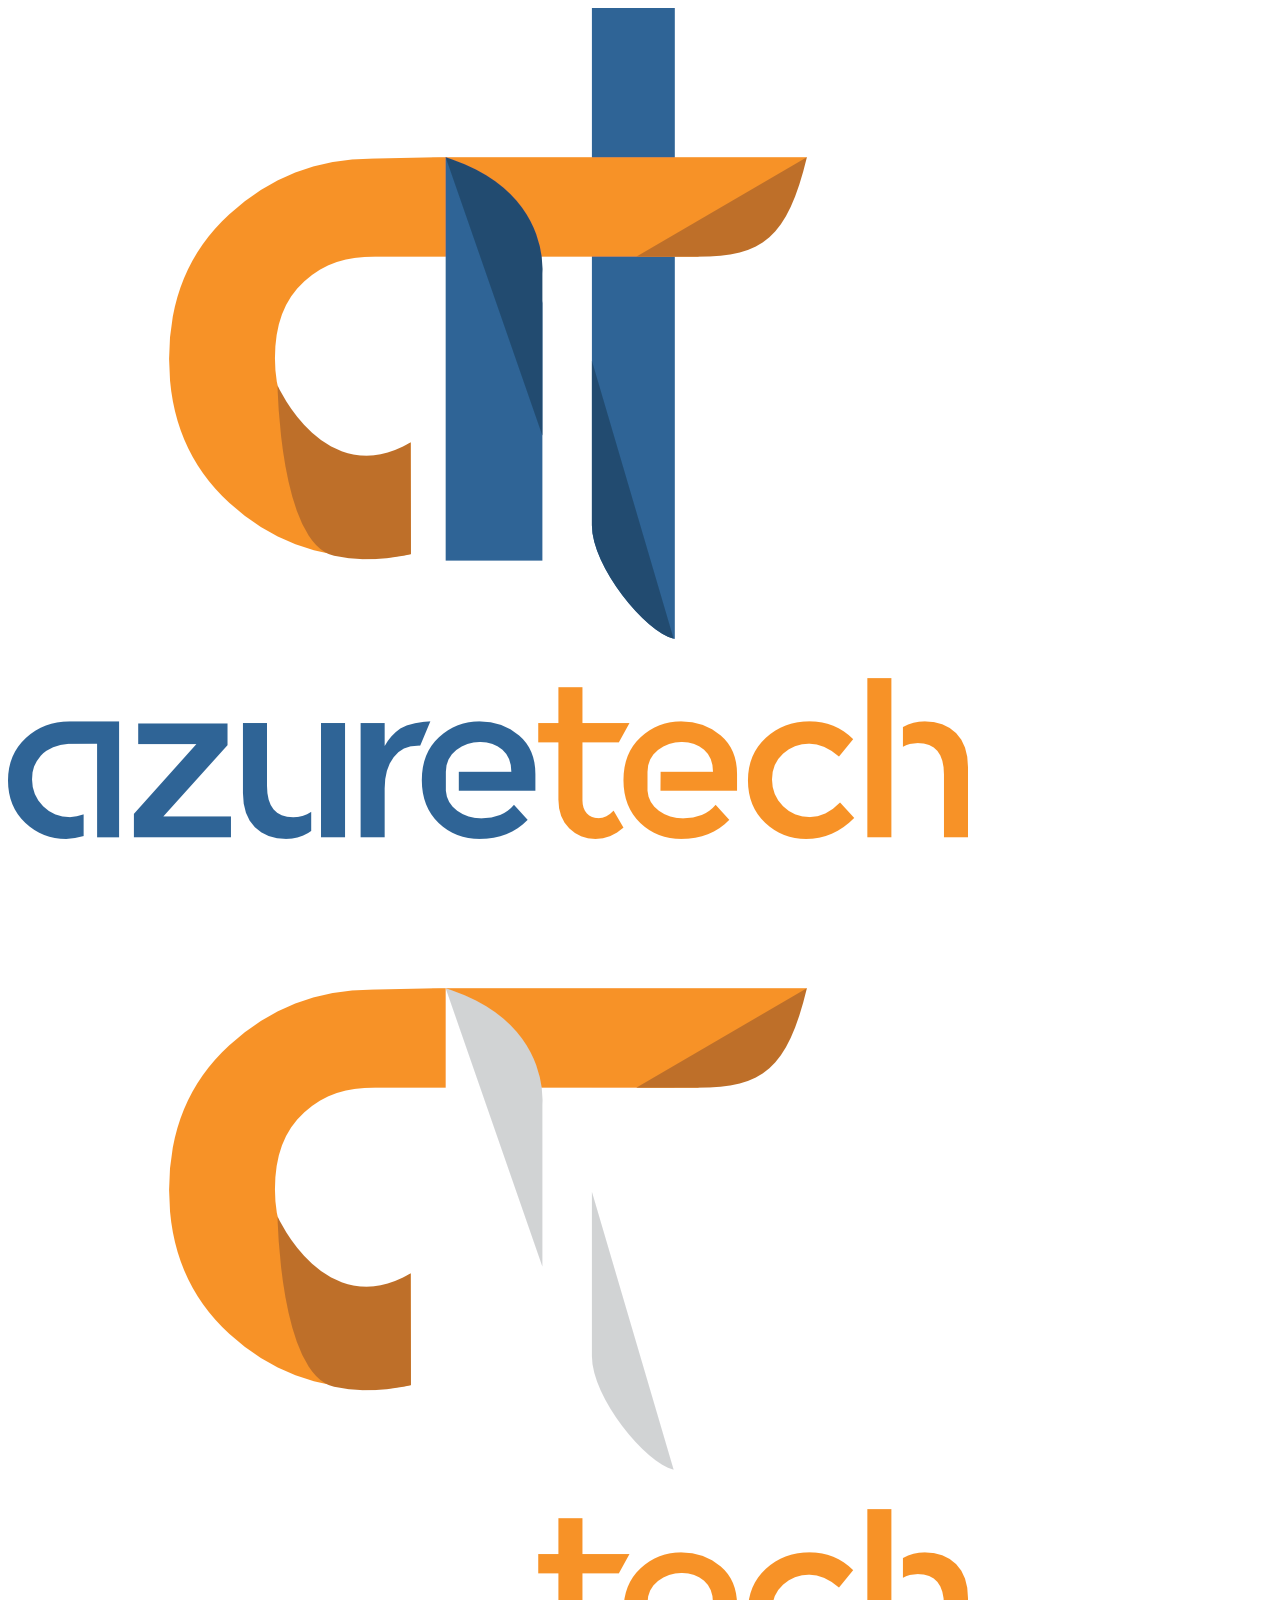
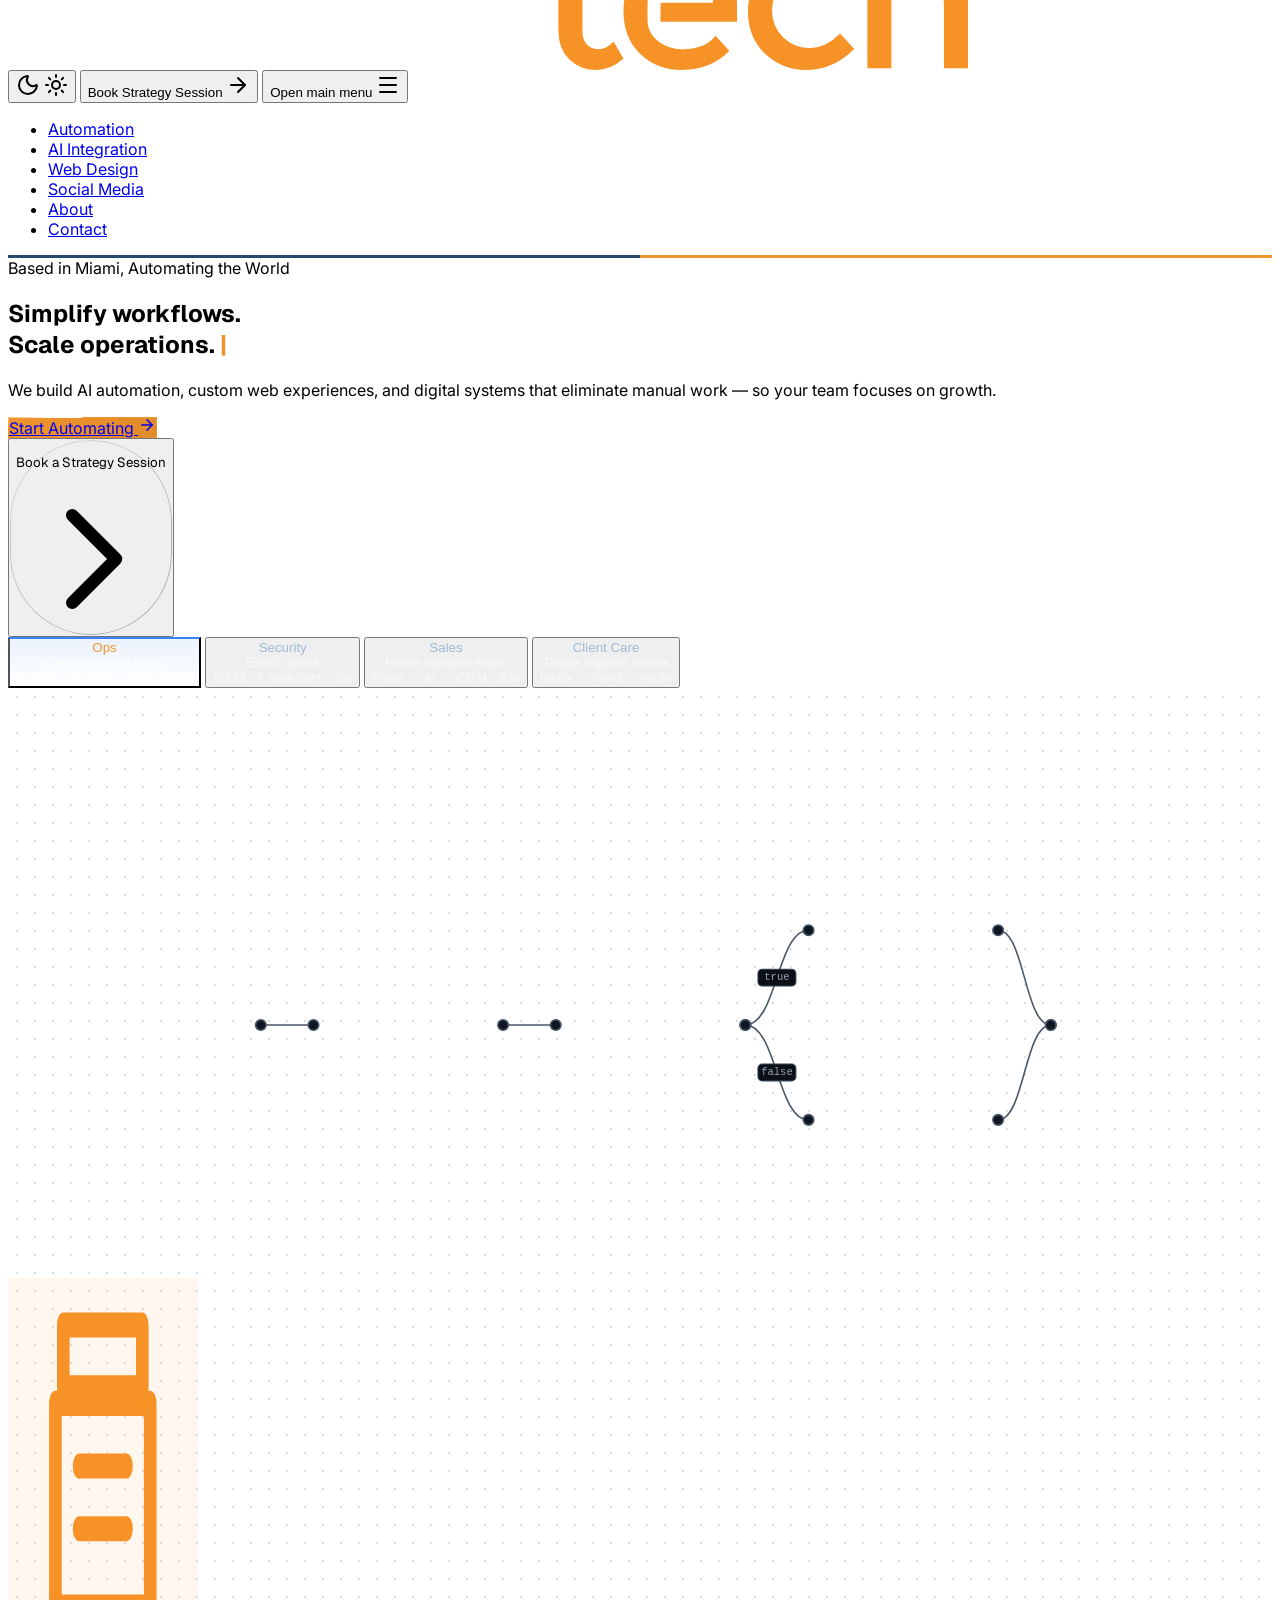
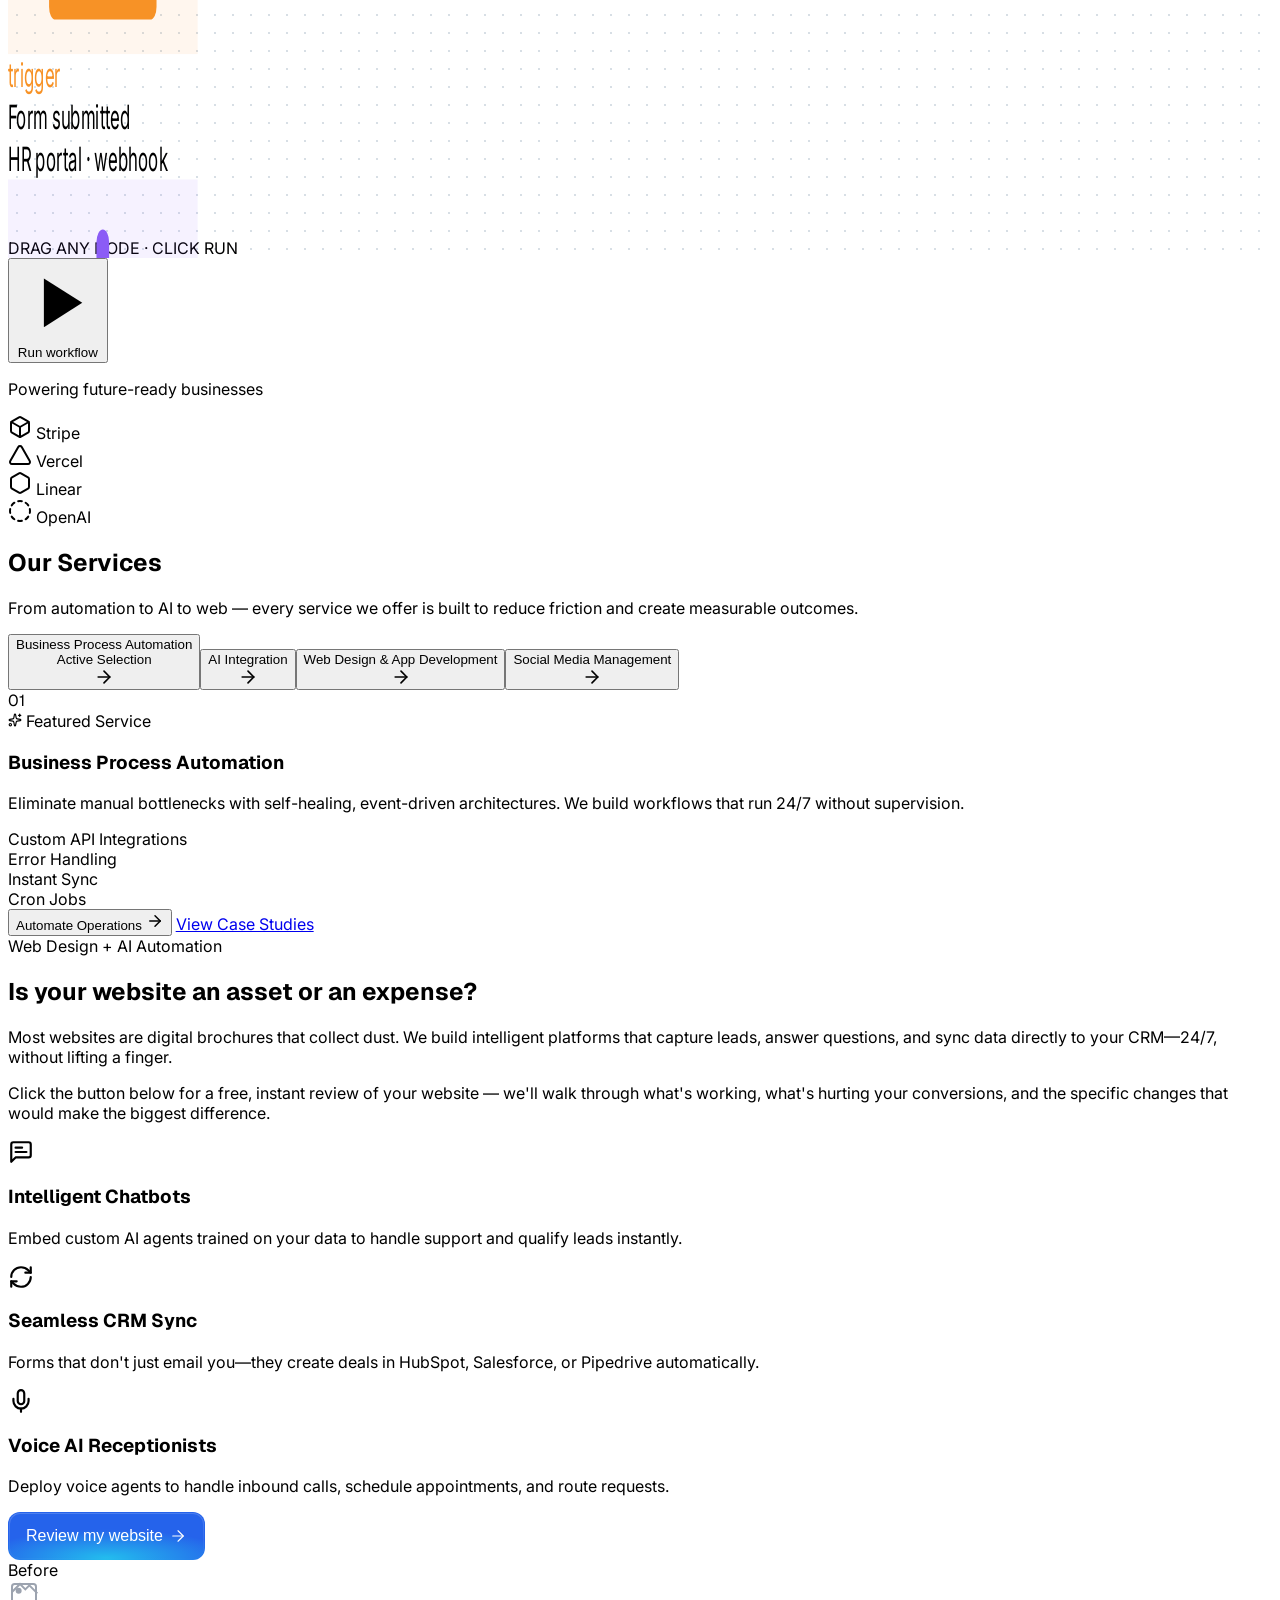
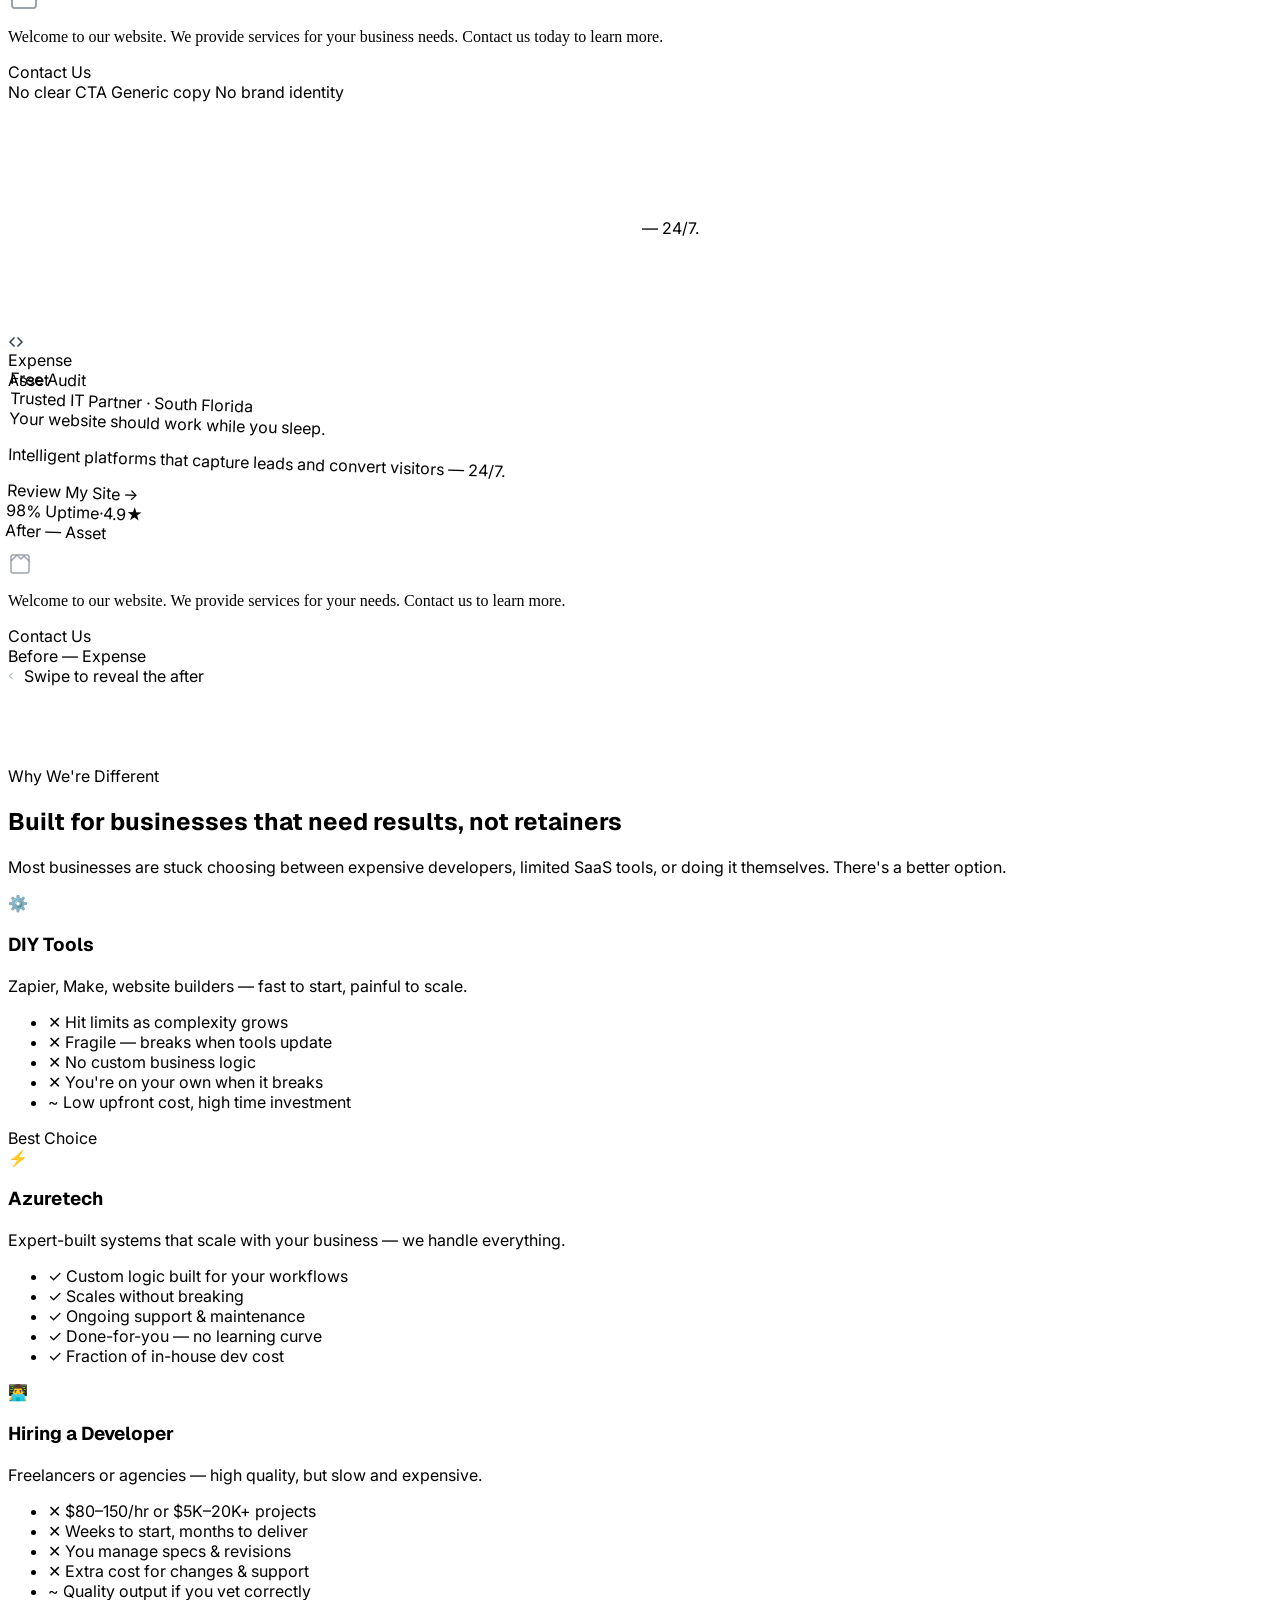
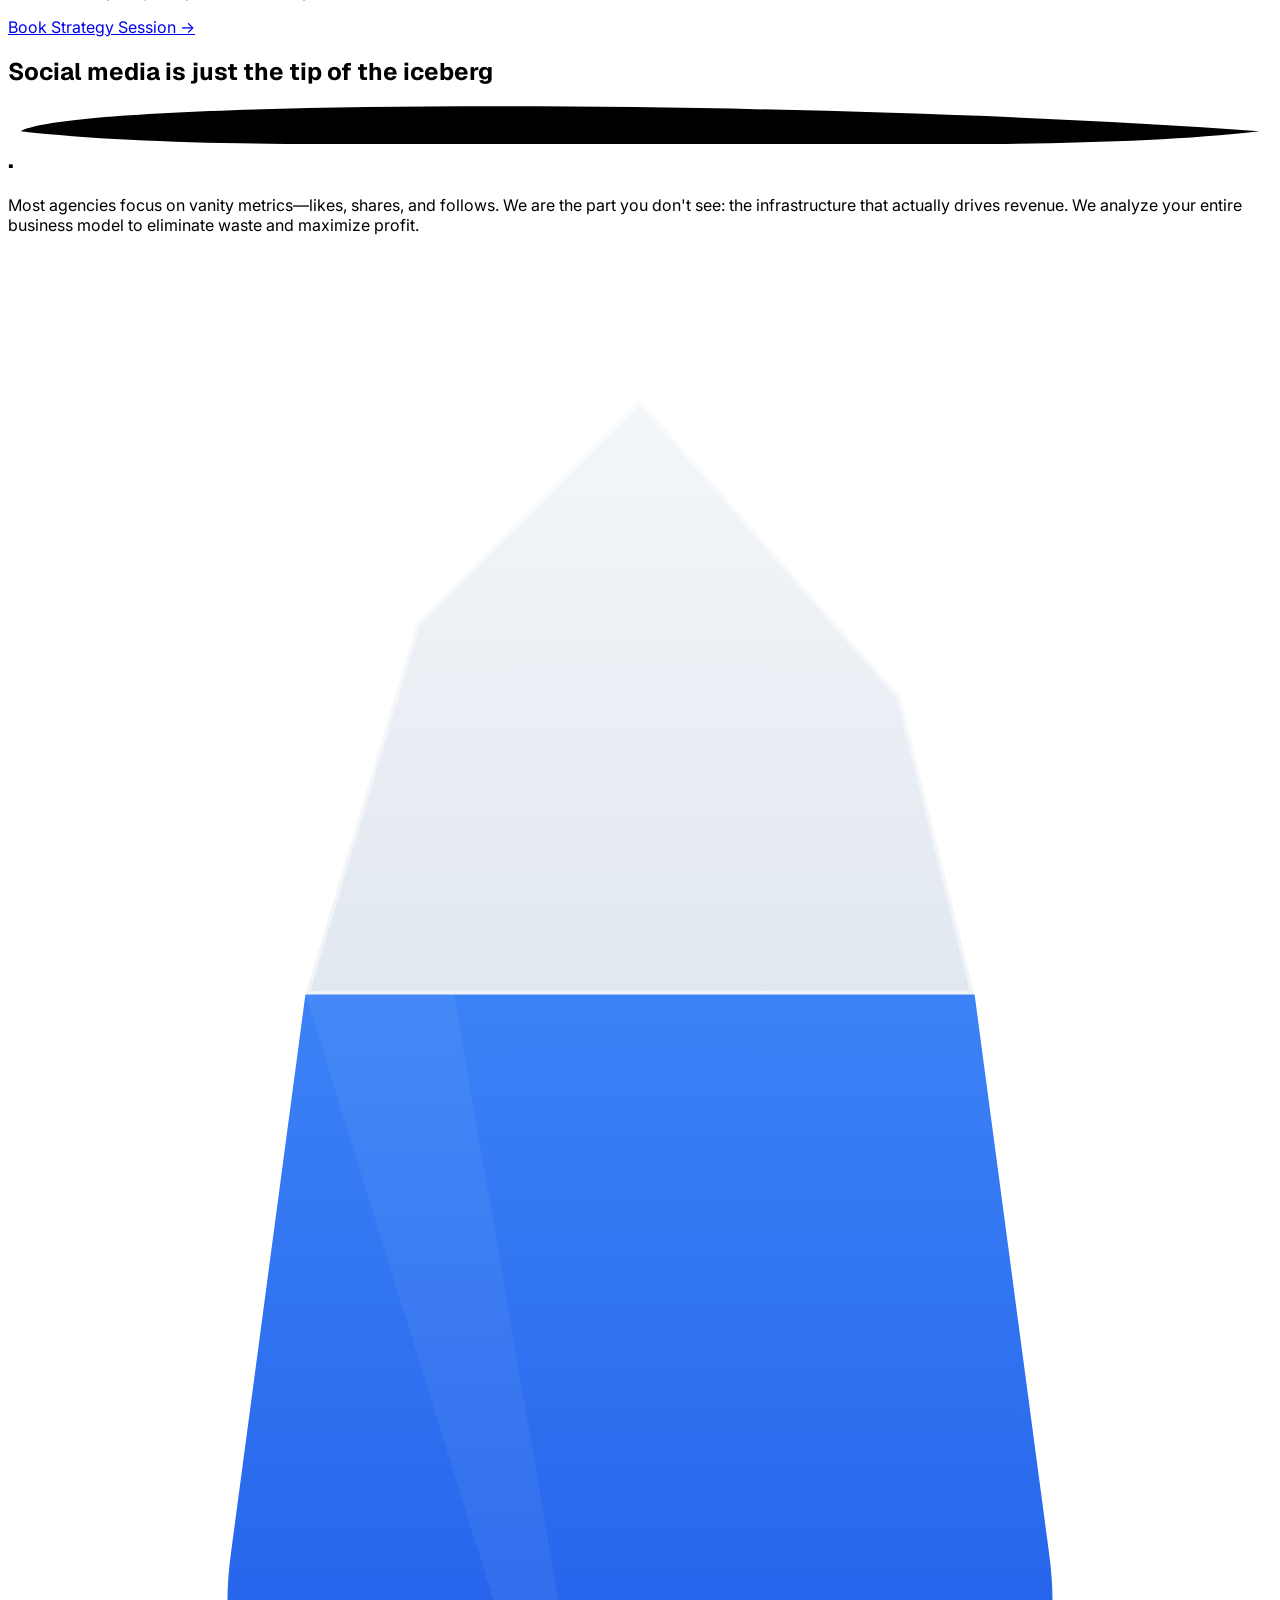
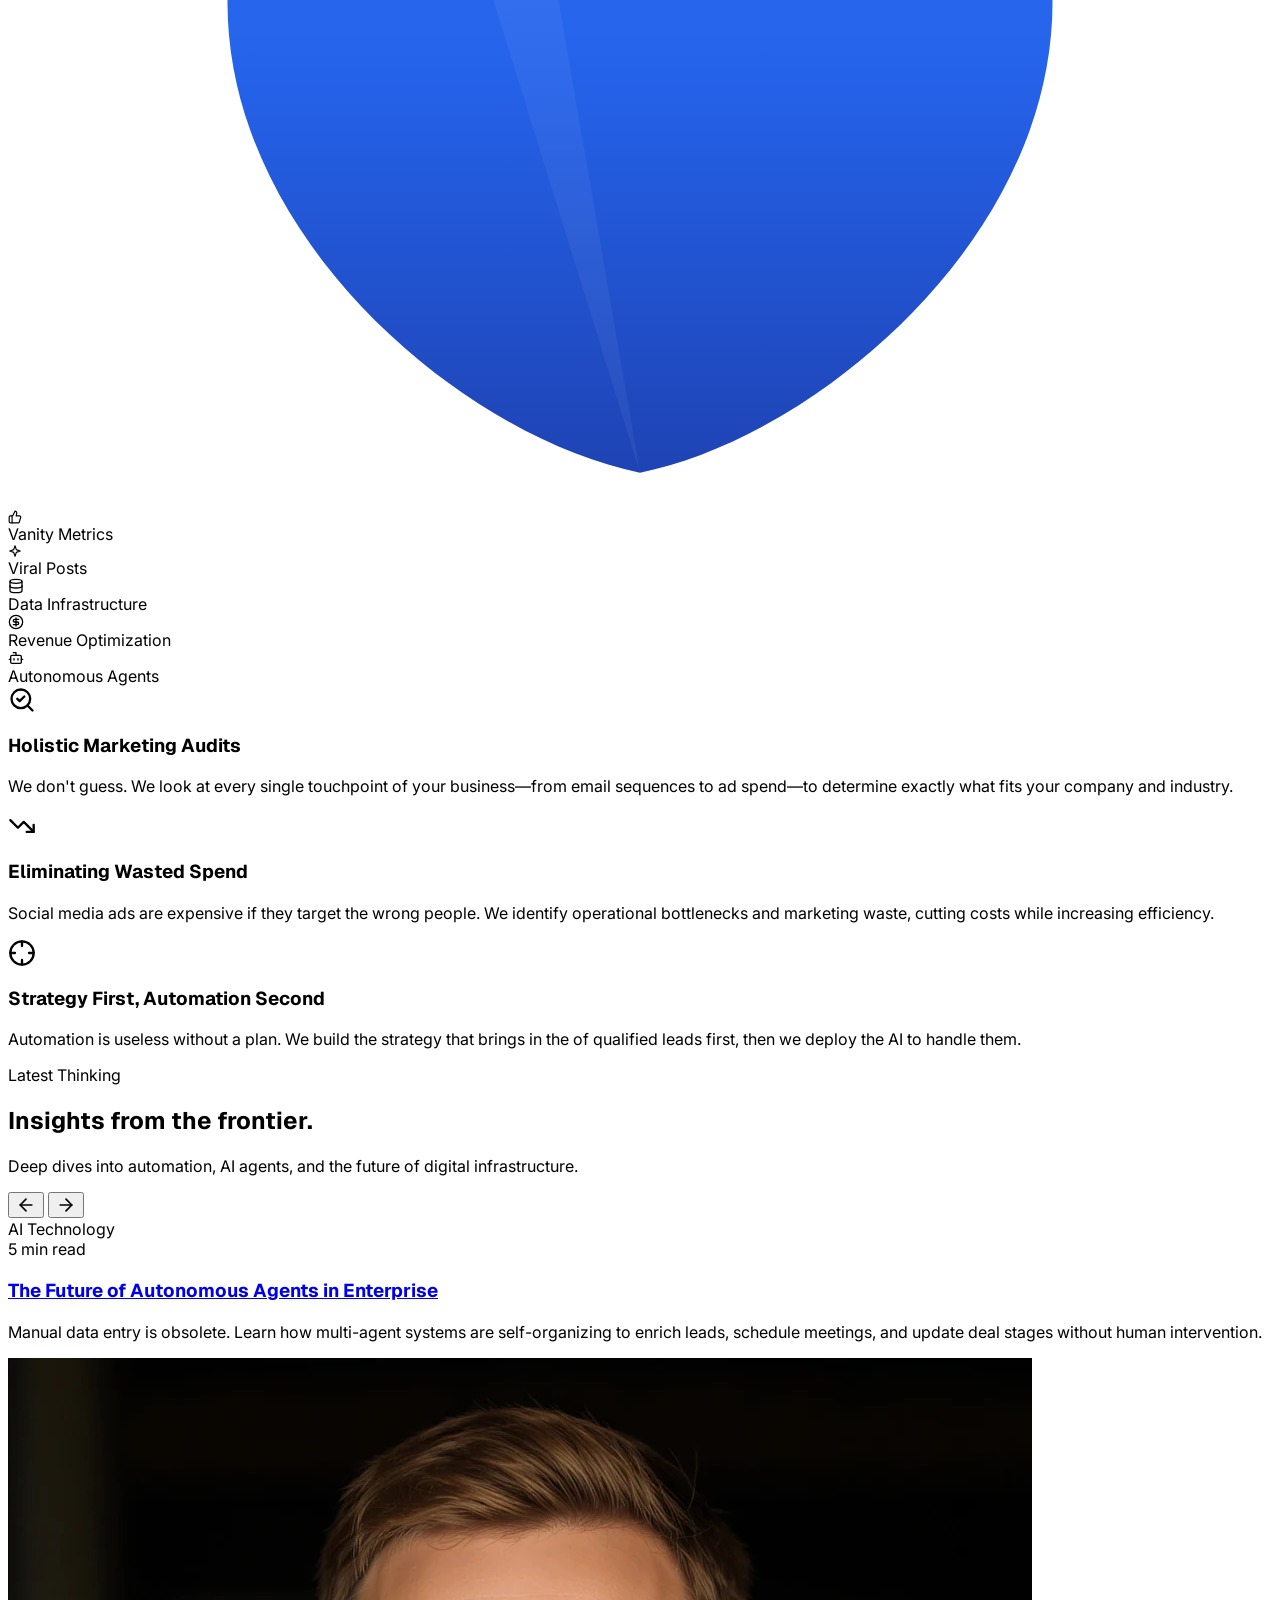
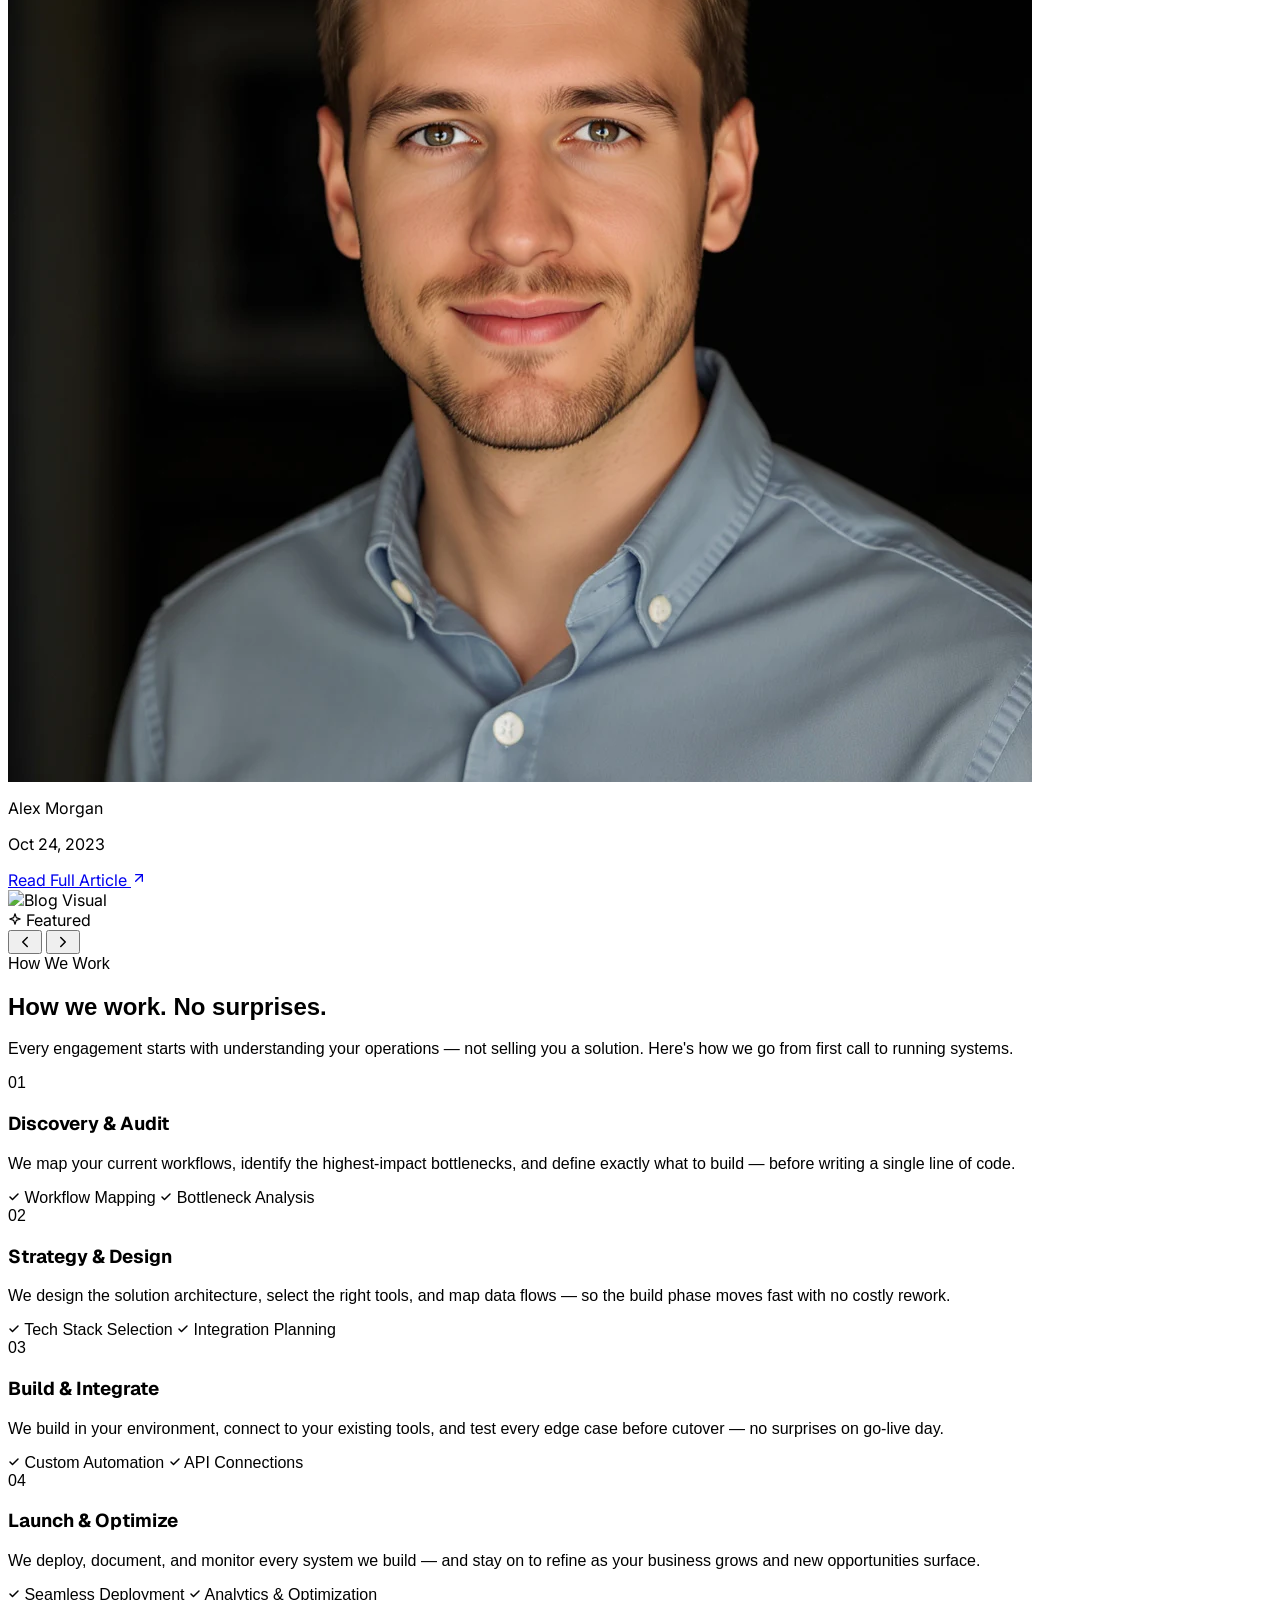
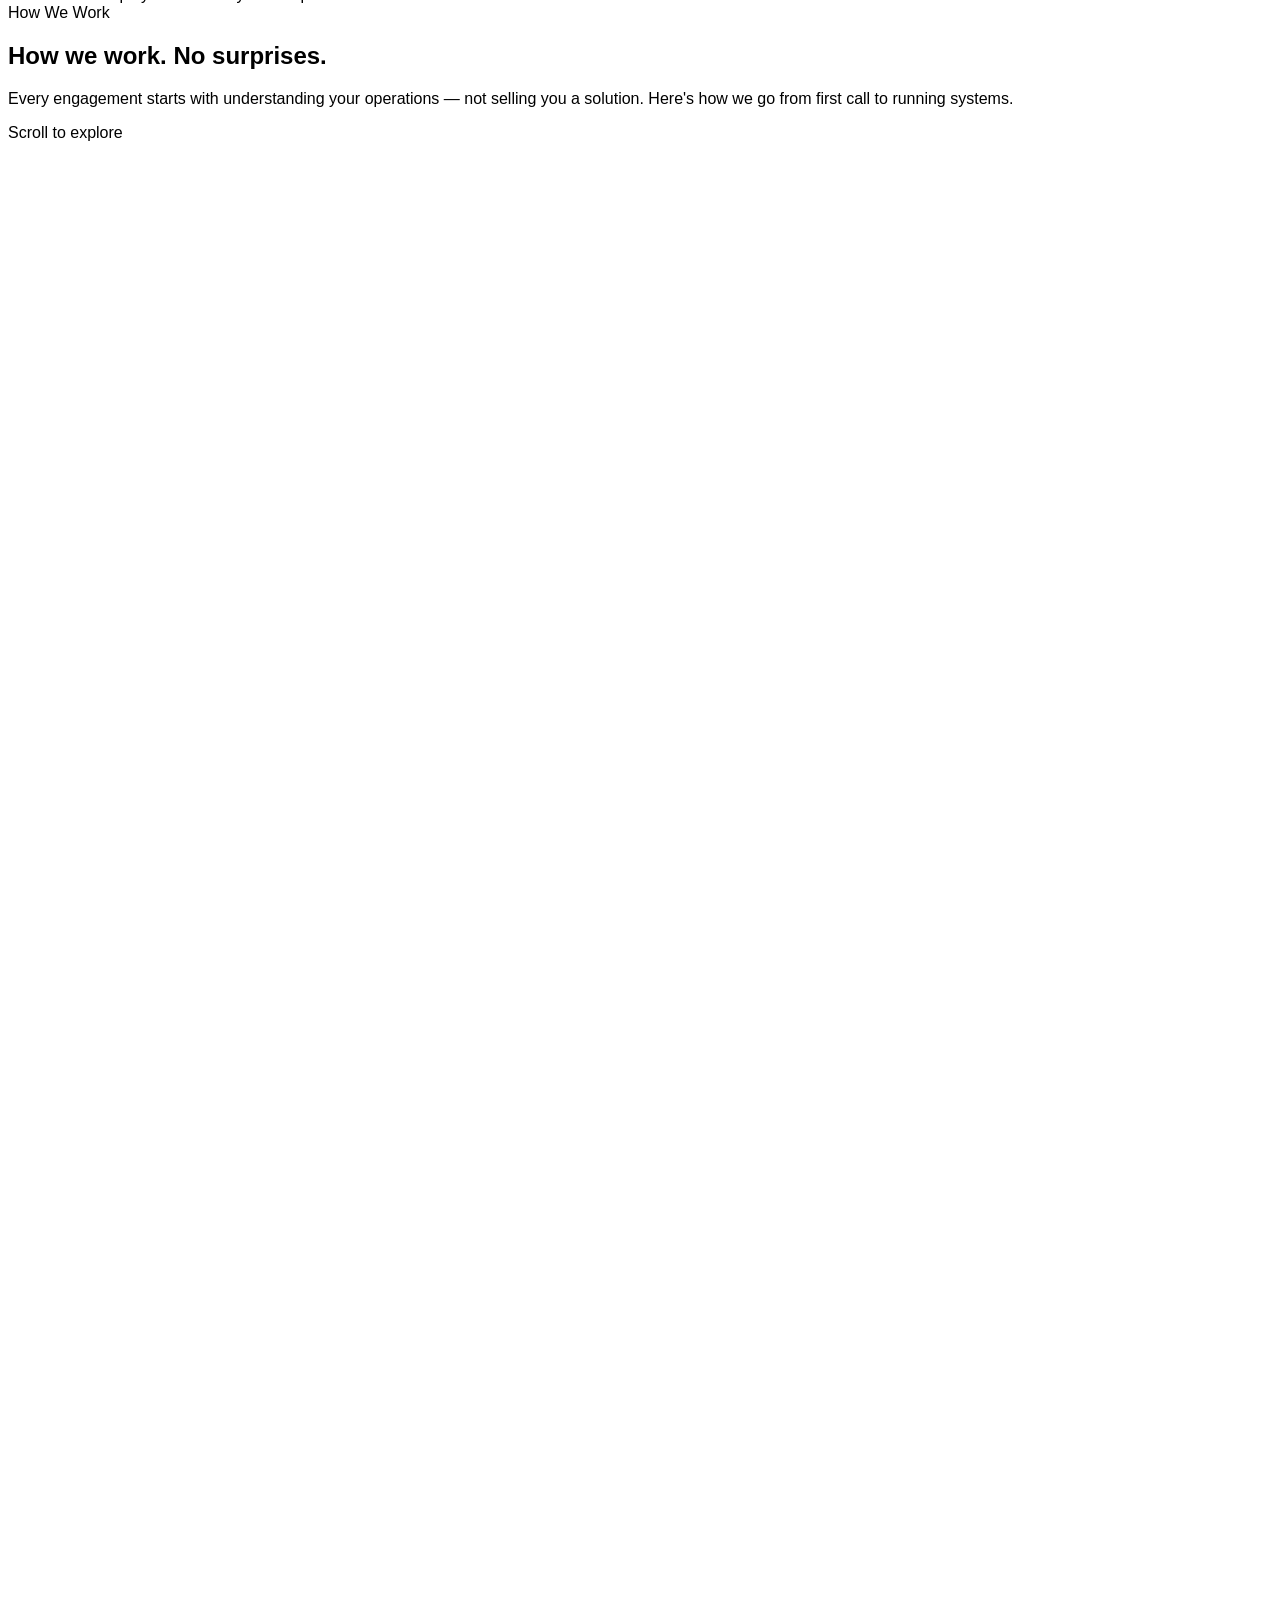
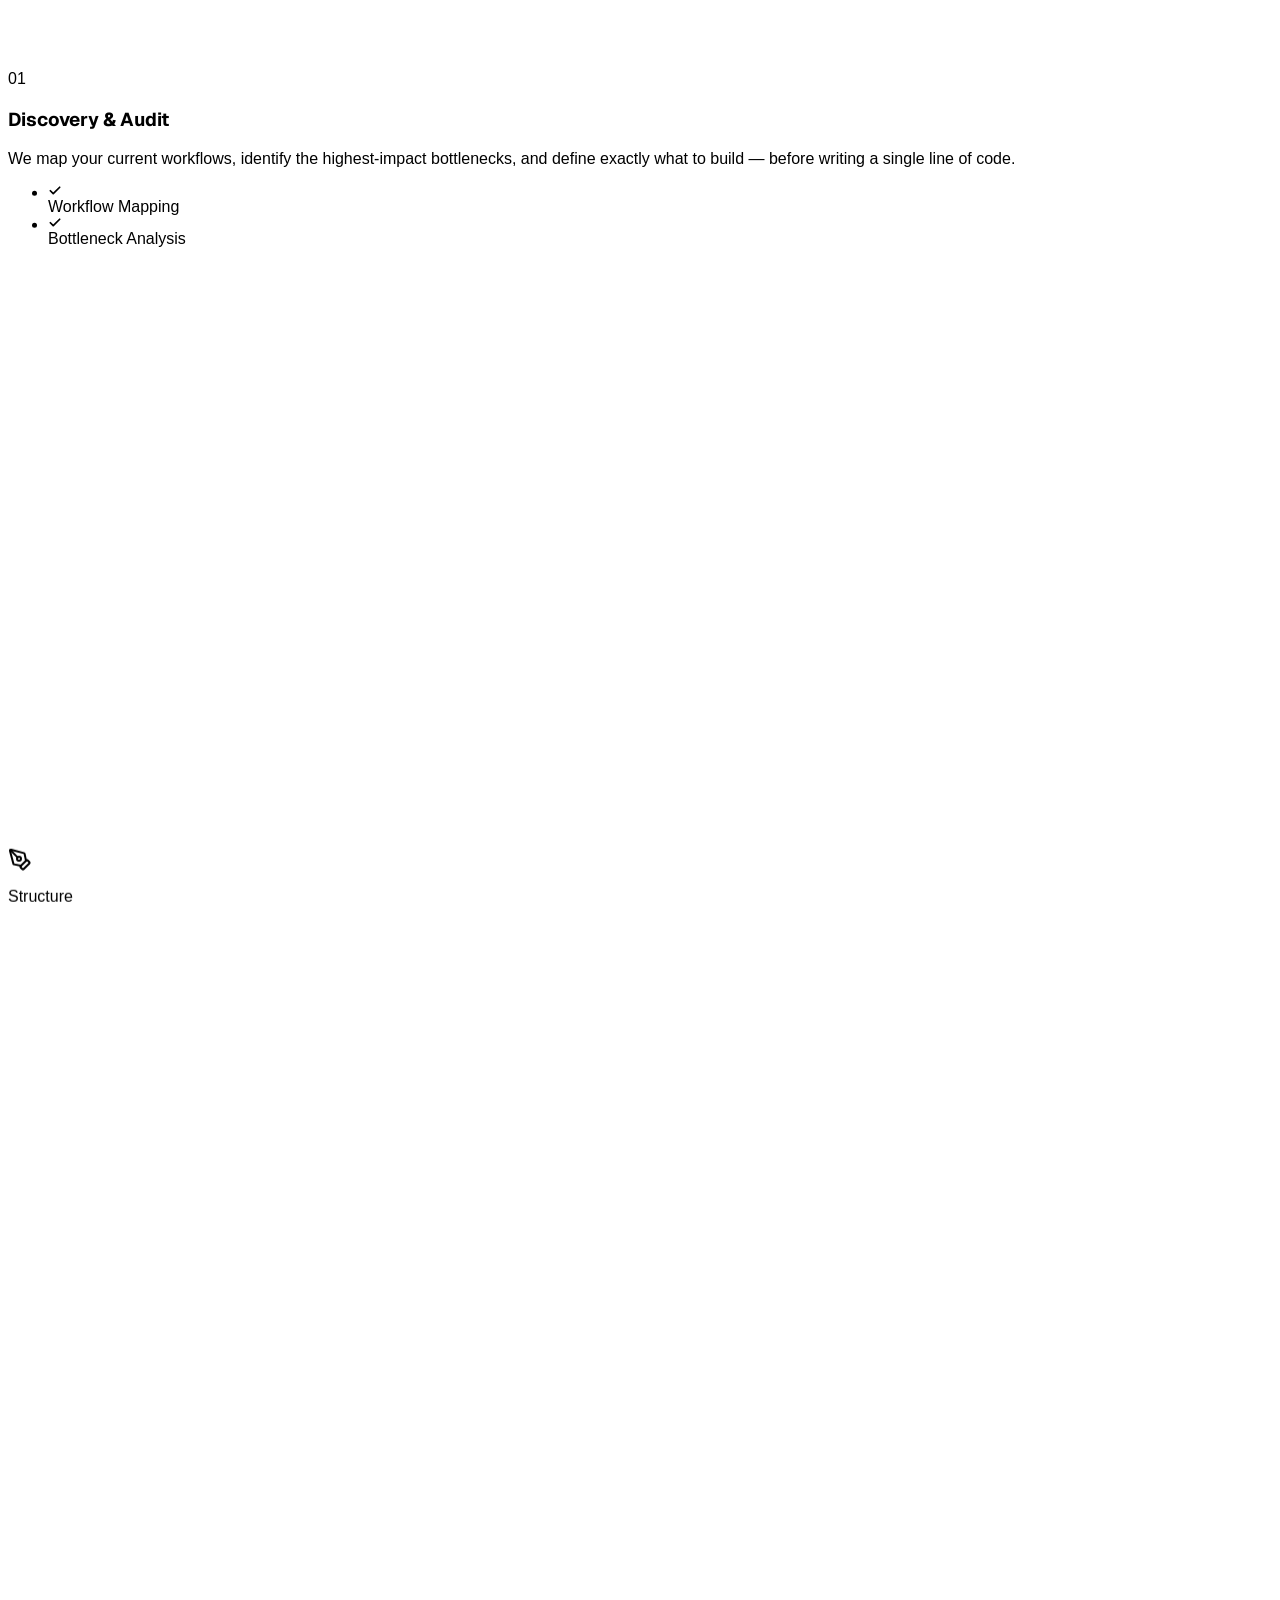
==== commit 3e1ac401: "feat: mobile audit — before/after slider, grid fixes, 3D touch disabled - Replace 3D perspective das" ====
--- a/index.html
+++ b/index.html
@@ -1,4 +1,4 @@
-<html lang="en" class="scroll-smooth" id="html-root">
+﻿<html lang="en" class="scroll-smooth" id="html-root">
 
 <head>
     <meta charset="UTF-8">
@@ -1140,7 +1140,7 @@
                     </div>
 
                     <!-- Headline (Updated Style) -->
-                    <h2 class="leading-tight sm:text-7xl text-6xl font-bold text-slate-900 tracking-tight mb-8">
+                    <h2 class="leading-tight text-4xl sm:text-5xl lg:text-7xl font-bold text-slate-900 tracking-tight mb-8">
                         Is your website an
                         <span
                             class="text-transparent bg-clip-text bg-gradient-to-r from-indigo-600 to-blue-600">asset</span>
@@ -1519,373 +1519,196 @@
                     </div>
                 </div>
 
-                <!-- Right Visual: Futuristic 3D Dashboard -->
-                <div
-                    class="flex lg:justify-end group w-full h-[800px] relative perspective-[1200px] space-y-20 items-center justify-center">
-                    <!-- New Localized Grid Background -->
-                    <div
-                        class="absolute inset-0 bg-[radial-gradient(#94a3b8_1px,transparent_1px)] [background-size:24px_24px] opacity-30 pointer-events-none -z-20 [mask-image:radial-gradient(closest-side,black_40%,transparent)]">
+                <!-- Right Visual: Before/After Comparison Slider -->
+                <div class="flex lg:justify-end w-full items-center justify-center">
+                    <!-- Desktop: Drag-reveal before/after slider (hidden on mobile) -->
+                    <div id="split-comp" class="hidden md:block relative w-full max-w-[540px] rounded-2xl overflow-hidden select-none shadow-2xl border border-slate-200/60 cursor-ew-resize"
+                         style="height:420px"
+                         onmousedown="splitDragStart(event)"
+                         onmousemove="splitDragMove(event)"
+                         onmouseup="splitDragEnd()"
+                         onmouseleave="splitDragEnd()">
+
+                        <!-- Before panel -->
+                        <div class="absolute inset-0 bg-white flex flex-col">
+                            <span class="absolute top-4 left-4 z-10 text-[10px] font-bold tracking-widest uppercase bg-slate-800 text-white px-3 py-1 rounded-full">Before</span>
+                            <div class="h-10 bg-gray-100 flex items-center px-4 gap-3 border-b border-gray-200 flex-shrink-0">
+                                <div class="w-24 h-3 bg-gray-400 rounded"></div>
+                                <div class="ml-auto flex gap-3">
+                                    <div class="w-10 h-2.5 bg-gray-300 rounded"></div>
+                                    <div class="w-10 h-2.5 bg-gray-300 rounded"></div>
+                                    <div class="w-10 h-2.5 bg-gray-300 rounded"></div>
+                                </div>
+                            </div>
+                            <div class="p-6 flex-1">
+                                <div class="w-2/3 h-4 bg-gray-300 rounded mb-2"></div>
+                                <div class="w-full h-2.5 bg-gray-200 rounded mb-1"></div>
+                                <div class="w-4/5 h-2.5 bg-gray-200 rounded mb-5"></div>
+                                <div class="w-full h-28 bg-gray-200 rounded-xl mb-4 flex items-center justify-center">
+                                    <svg width="32" height="32" viewBox="0 0 24 24" fill="none" stroke="#9ca3af" stroke-width="1.5"><rect x="3" y="3" width="18" height="18" rx="2"/><path d="m3 9 6-6 4 4 3-3 6 6"/><circle cx="8" cy="8" r="1.5" fill="#9ca3af"/></svg>
+                                </div>
+                                <p class="text-gray-400 text-xs mb-4 leading-relaxed" style="font-family:Georgia,serif">Welcome to our website. We provide services for your business needs. Contact us today to learn more.</p>
+                                <span class="text-blue-500 text-xs underline">Contact Us</span>
+                            </div>
+                            <div class="px-5 pb-4 flex flex-wrap gap-2">
+                                <span class="text-[9px] font-bold uppercase tracking-wider bg-red-100 text-red-500 px-2 py-1 rounded border border-red-200">No clear CTA</span>
+                                <span class="text-[9px] font-bold uppercase tracking-wider bg-red-100 text-red-500 px-2 py-1 rounded border border-red-200">Generic copy</span>
+                                <span class="text-[9px] font-bold uppercase tracking-wider bg-red-100 text-red-500 px-2 py-1 rounded border border-red-200">No brand identity</span>
+                            </div>
+                        </div>
+
+                        <!-- After panel (revealed by drag) -->
+                        <div id="split-after-panel" class="absolute inset-0 bg-[#0c1424] flex flex-col" style="clip-path:polygon(50% 0%,100% 0%,100% 100%,50% 100%)">
+                            <span class="absolute top-4 right-4 z-10 text-[10px] font-bold tracking-widest uppercase bg-[#f0942e] text-white px-3 py-1 rounded-full">After</span>
+                            <div class="h-10 bg-[#0a1628] flex items-center px-4 border-b border-white/10 flex-shrink-0">
+                                <div class="flex items-center gap-2">
+                                    <div class="w-6 h-6 rounded-full bg-[#0EA5E9] flex-shrink-0"></div>
+                                    <div class="w-20 h-2.5 bg-white/30 rounded"></div>
+                                </div>
+                                <div class="ml-auto px-3 py-1 bg-[#f0942e] rounded text-[9px] font-bold text-white whitespace-nowrap">Get Free Audit</div>
+                            </div>
+                            <div class="p-6 flex-1">
+                                <div class="text-[9px] font-bold text-[#0EA5E9] uppercase tracking-widest mb-3">Trusted IT Partner · South Florida</div>
+                                <div class="text-white font-bold text-xl leading-tight mb-3">Your website should<br>work <span class="text-[#f0942e]">while you sleep.</span></div>
+                                <p class="text-white/50 text-xs leading-relaxed mb-4">We build intelligent platforms that capture leads, sync your CRM, and convert visitors — 24/7.</p>
+                                <div class="flex gap-2 mb-4">
+                                    <div class="px-3 py-2 bg-[#0EA5E9] rounded-lg text-white text-[10px] font-bold whitespace-nowrap">Review My Site →</div>
+                                    <div class="px-3 py-2 border border-white/20 rounded-lg text-white/50 text-[10px] whitespace-nowrap">See Our Work</div>
+                                </div>
+                                <div class="flex gap-3 text-[9px] text-white/40 font-mono">
+                                    <span>98% Uptime</span><span>·</span><span>4.9★ Rating</span><span>·</span><span>200+ Clients</span>
+                                </div>
+                            </div>
+                            <div class="px-5 pb-4 flex flex-wrap gap-2">
+                                <span class="text-[9px] font-bold uppercase tracking-wider bg-green-900/60 text-green-400 px-2 py-1 rounded border border-green-500/30">Clear CTA</span>
+                                <span class="text-[9px] font-bold uppercase tracking-wider bg-green-900/60 text-green-400 px-2 py-1 rounded border border-green-500/30">Brand identity</span>
+                                <span class="text-[9px] font-bold uppercase tracking-wider bg-green-900/60 text-green-400 px-2 py-1 rounded border border-green-500/30">Converts</span>
+                            </div>
+                        </div>
+
+                        <!-- Divider handle -->
+                        <div id="split-divider-line" class="absolute top-0 bottom-0 w-0.5 bg-white shadow-[0_0_10px_rgba(255,255,255,0.7)] pointer-events-none" style="left:50%">
+                            <div class="absolute top-1/2 left-1/2 -translate-x-1/2 -translate-y-1/2 w-9 h-9 bg-white rounded-full shadow-lg flex items-center justify-center pointer-events-auto cursor-ew-resize">
+                                <svg width="16" height="16" viewBox="0 0 24 24" fill="none" stroke="#334155" stroke-width="2.5" stroke-linecap="round" stroke-linejoin="round"><path d="M9 18l-6-6 6-6"/><path d="M15 6l6 6-6 6"/></svg>
+                            </div>
+                        </div>
+
+                        <!-- Bottom expense/asset labels -->
+                        <div class="absolute bottom-0 left-0 right-0 flex pointer-events-none">
+                            <div class="flex-1 flex items-center gap-1.5 px-4 pb-2">
+                                <span class="w-2 h-2 rounded-full bg-slate-400 flex-shrink-0"></span>
+                                <span class="text-[9px] uppercase tracking-wider font-semibold text-slate-500">Expense</span>
+                            </div>
+                            <div class="flex-1 flex items-center justify-end gap-1.5 px-4 pb-2">
+                                <span class="w-2 h-2 rounded-full bg-[#f0942e] flex-shrink-0"></span>
+                                <span class="text-[9px] uppercase tracking-wider font-semibold text-[#f0942e]">Asset</span>
+                            </div>
+                        </div>
                     </div>
 
-                    <!-- Background Glow -->
-                    <div
-                        class="absolute top-1/2 left-1/2 -translate-x-1/2 -translate-y-1/2 w-[500px] h-[500px] bg-indigo-500/20 rounded-full blur-[100px] -z-10 animate-pulse">
+                    <!-- Mobile: Swipeable stacked cards (hidden on md+) -->
+                    <div class="md:hidden relative w-full max-w-[320px] mx-auto" style="height:370px">
+
+                        <!-- After card (behind) -->
+                        <div class="absolute inset-0 bg-[#0c1424] rounded-2xl border border-white/10 overflow-hidden" style="transform:rotate(2deg) translateY(10px)">
+                            <div class="h-9 bg-[#0a1628] flex items-center px-4 border-b border-white/10">
+                                <div class="flex items-center gap-2">
+                                    <div class="w-5 h-5 rounded-full bg-[#0EA5E9] flex-shrink-0"></div>
+                                    <div class="w-16 h-2 bg-white/30 rounded"></div>
+                                </div>
+                                <div class="ml-auto px-2 py-0.5 bg-[#f0942e] rounded text-[8px] font-bold text-white">Free Audit</div>
+                            </div>
+                            <div class="p-4">
+                                <div class="text-[9px] font-bold text-[#0EA5E9] uppercase tracking-wider mb-2">Trusted IT Partner · South Florida</div>
+                                <div class="text-white font-bold text-base leading-tight mb-2">Your website should work <span class="text-[#f0942e]">while you sleep.</span></div>
+                                <p class="text-white/50 text-xs leading-relaxed mb-3">Intelligent platforms that capture leads and convert visitors — 24/7.</p>
+                                <div class="px-3 py-2 bg-[#0EA5E9] rounded-lg text-white text-[10px] font-bold inline-block">Review My Site →</div>
+                                <div class="mt-3 flex gap-2 text-[9px] text-white/40 font-mono"><span>98% Uptime</span><span>·</span><span>4.9★</span></div>
+                            </div>
+                            <div class="absolute bottom-3 left-4">
+                                <span class="text-[9px] uppercase font-bold bg-[#f0942e] text-white px-2 py-1 rounded-full">After — Asset</span>
+                            </div>
+                        </div>
+
+                        <!-- Before card (front, swipeable) -->
+                        <div id="mc-before-card" class="absolute inset-0 bg-white rounded-2xl overflow-hidden" style="transform:translateX(0);will-change:transform">
+                            <div class="h-9 bg-gray-100 flex items-center px-4 gap-2 border-b border-gray-200">
+                                <div class="w-20 h-2.5 bg-gray-400 rounded"></div>
+                                <div class="ml-auto flex gap-2">
+                                    <div class="w-8 h-2 bg-gray-300 rounded"></div>
+                                    <div class="w-8 h-2 bg-gray-300 rounded"></div>
+                                </div>
+                            </div>
+                            <div class="p-4">
+                                <div class="w-2/3 h-3.5 bg-gray-300 rounded mb-2"></div>
+                                <div class="w-full h-2 bg-gray-200 rounded mb-1"></div>
+                                <div class="w-4/5 h-2 bg-gray-200 rounded mb-4"></div>
+                                <div class="w-full h-20 bg-gray-200 rounded-lg mb-3 flex items-center justify-center">
+                                    <svg width="24" height="24" viewBox="0 0 24 24" fill="none" stroke="#9ca3af" stroke-width="1.5"><rect x="3" y="3" width="18" height="18" rx="2"/><path d="m3 9 6-6 4 4 3-3 6 6"/></svg>
+                                </div>
+                                <p class="text-gray-400 text-xs leading-relaxed mb-2" style="font-family:Georgia,serif">Welcome to our website. We provide services for your needs. Contact us to learn more.</p>
+                                <span class="text-blue-500 text-xs underline">Contact Us</span>
+                            </div>
+                            <div class="absolute bottom-3 left-4">
+                                <span class="text-[9px] uppercase font-bold bg-slate-700 text-white px-2 py-1 rounded-full">Before — Expense</span>
+                            </div>
+                        </div>
+
+                        <!-- Swipe hint -->
+                        <div id="mc-swipe-hint" class="absolute left-0 right-0 flex items-center justify-center gap-1.5" style="bottom:-28px">
+                            <svg width="12" height="12" viewBox="0 0 24 24" fill="none" stroke="#94a3b8" stroke-width="2" stroke-linecap="round"><path d="M9 18l-6-6 6-6"/></svg>
+                            <span class="text-xs text-slate-400 font-medium">Swipe to reveal the after</span>
+                        </div>
                     </div>
 
-                    <!-- Main Rotatable Container -->
-                    <div class="[transform-style:preserve-3d] transition-transform duration-200 ease-out w-[600px] h-[500px] relative"
-                        style="transform: rotateX(10deg) rotateY(-15deg);"
-                        onmousemove="const r=this.getBoundingClientRect();const x=event.clientX-r.left;const y=event.clientY-r.top;const rx=((r.height/2-y)/(r.height/2))*10;const ry=((x-r.width/2)/(r.width/2))*10;this.style.transform='rotateX('+rx+'deg) rotateY('+ry+'deg)';"
-                        onmouseleave="this.style.transform='rotateX(10deg) rotateY(-15deg)';">
-
-                        <!-- Animated Connecting Lines -->
-                        <svg class="absolute inset-0 w-full h-full pointer-events-none"
-                            style="transform: translateZ(-10px);">
-                            <g>
-                                <path d="M100,100 C200,100 200,250 300,250" fill="none" stroke="rgba(56, 189, 248, 0.2)"
-                                    stroke-width="1">
-                                </path>
-                                <circle r="3" fill="#38bdf8">
-                                    <animateMotion dur="4s" repeatCount="indefinite"
-                                        path="M100,100 C200,100 200,250 300,250" keyPoints="0;1" keyTimes="0;1"
-                                        calcMode="linear"></animateMotion>
-                                    <animate attributeName="opacity" values="0;1;1;0" dur="4s" repeatCount="indefinite">
-                                    </animate>
-                                </circle>
-                            </g>
-                            <g>
-                                <path d="M500,120 C400,120 400,250 300,250" fill="none" stroke="rgba(56, 189, 248, 0.2)"
-                                    stroke-width="1">
-                                </path>
-                                <circle r="3" fill="#38bdf8">
-                                    <animateMotion dur="5s" repeatCount="indefinite"
-                                        path="M500,120 C400,120 400,250 300,250" keyPoints="0;1" keyTimes="0;1"
-                                        calcMode="linear"></animateMotion>
-                                    <animate attributeName="opacity" values="0;1;1;0" dur="5s" repeatCount="indefinite">
-                                    </animate>
-                                </circle>
-                            </g>
-                            <g>
-                                <path d="M100,400 C200,400 200,250 300,250" fill="none" stroke="rgba(56, 189, 248, 0.2)"
-                                    stroke-width="1">
-                                </path>
-                                <circle r="3" fill="#38bdf8">
-                                    <animateMotion dur="6s" repeatCount="indefinite"
-                                        path="M100,400 C200,400 200,250 300,250" keyPoints="0;1" keyTimes="0;1"
-                                        calcMode="linear"></animateMotion>
-                                    <animate attributeName="opacity" values="0;1;1;0" dur="6s" repeatCount="indefinite">
-                                    </animate>
-                                </circle>
-                            </g>
-                            <g>
-                                <path d="M500,380 C400,380 400,250 300,250" fill="none" stroke="rgba(56, 189, 248, 0.2)"
-                                    stroke-width="1">
-                                </path>
-                                <circle r="3" fill="#38bdf8">
-                                    <animateMotion dur="4.5s" repeatCount="indefinite"
-                                        path="M500,380 C400,380 400,250 300,250" keyPoints="0;1" keyTimes="0;1"
-                                        calcMode="linear"></animateMotion>
-                                    <animate attributeName="opacity" values="0;1;1;0" dur="4.5s"
-                                        repeatCount="indefinite"></animate>
-                                </circle>
-                            </g>
-                            <g>
-                                <path d="M300,50 C300,50 300,150 300,150" fill="none" stroke="rgba(56, 189, 248, 0.2)"
-                                    stroke-width="1">
-                                </path>
-                                <circle r="3" fill="#38bdf8">
-                                    <animateMotion dur="3s" repeatCount="indefinite"
-                                        path="M300,50 C300,50 300,150 300,150" keyPoints="0;1" keyTimes="0;1"
-                                        calcMode="linear"></animateMotion>
-                                    <animate attributeName="opacity" values="0;1;1;0" dur="3s" repeatCount="indefinite">
-                                    </animate>
-                                </circle>
-                            </g>
-                        </svg>
-
-                        <!-- Center Card -->
-                        <div class="absolute top-1/2 left-1/2 w-[380px] h-[240px] bg-slate-900/80 backdrop-blur-xl border border-indigo-500/30 rounded-xl shadow-[0_0_50px_rgba(79,70,229,0.3)] [transform-style:preserve-3d]"
-                            style="transform: translate(-50%, -50%) translateZ(0px);">
-                            <div class="h-8 border-b border-white/10 flex items-center px-4 gap-2">
-                                <div class="w-2.5 h-2.5 rounded-full bg-red-500/80"></div>
-                                <div class="w-2.5 h-2.5 rounded-full bg-yellow-500/80"></div>
-                                <div class="w-2.5 h-2.5 rounded-full bg-green-500/80"></div>
-                                <div class="ml-auto w-20 h-1.5 rounded-full bg-white/10"></div>
-                            </div>
-                            <div class="p-5 flex flex-col h-[calc(100%-32px)]">
-                                <div class="flex justify-between items-start mb-4">
-                                    <div class="">
-                                        <div class="h-2 w-24 bg-indigo-500/50 rounded mb-2 animate-pulse"></div>
-                                        <div class="h-2 w-16 bg-white/10 rounded"></div>
-                                    </div>
-                                    <div
-                                        class="px-2 py-1 bg-indigo-500/20 text-indigo-300 text-[10px] rounded border border-indigo-500/30 font-medium">
-                                        LIVE</div>
-                                </div>
-                                <div class="grid grid-cols-2 gap-3 flex-1">
-                                    <div
-                                        class="bg-white/5 rounded-lg p-3 border border-white/5 flex flex-col justify-between group hover:bg-white/10 transition-colors">
-                                        <div class="p-1.5 bg-cyan-500/20 w-fit rounded-md text-cyan-400 mb-2">
-                                            <svg xmlns="http://www.w3.org/2000/svg" width="14" height="14"
-                                                viewBox="0 0 24 24" fill="none" stroke="currentColor" stroke-width="2"
-                                                stroke-linecap="round" stroke-linejoin="round"
-                                                class="lucide lucide-users">
-                                                <path d="M16 21v-2a4 4 0 0 0-4-4H6a4 4 0 0 0-4 4v2" class=""></path>
-                                                <path d="M16 3.128a4 4 0 0 1 0 7.744"></path>
-                                                <path d="M22 21v-2a4 4 0 0 0-3-3.87"></path>
-                                                <circle cx="9" cy="7" r="4" class=""></circle>
-                                            </svg>
-                                        </div>
-                                        <div class="h-1.5 w-full bg-white/10 rounded-full overflow-hidden">
-                                            <div class="h-full bg-cyan-500 w-[75%]"></div>
-                                        </div>
-                                    </div>
-                                    <div
-                                        class="bg-white/5 rounded-lg p-3 border border-white/5 flex flex-col justify-between group hover:bg-white/10 transition-colors">
-                                        <div class="p-1.5 bg-purple-500/20 w-fit rounded-md text-purple-400 mb-2">
-                                            <svg xmlns="http://www.w3.org/2000/svg" width="14" height="14"
-                                                viewBox="0 0 24 24" fill="none" stroke="currentColor" stroke-width="2"
-                                                stroke-linecap="round" stroke-linejoin="round"
-                                                class="lucide lucide-chart-column">
-                                                <path d="M3 3v16a2 2 0 0 0 2 2h16"></path>
-                                                <path d="M18 17V9"></path>
-                                                <path d="M13 17V5"></path>
-                                                <path d="M8 17v-3"></path>
-                                            </svg>
-                                        </div>
-                                        <div class="flex items-end gap-1 h-6">
-                                            <div class="w-1.5 bg-purple-500/40 h-[40%] rounded-t-sm"></div>
-                                            <div class="w-1.5 bg-purple-500/60 h-[70%] rounded-t-sm"></div>
-                                            <div class="w-1.5 bg-purple-500 h-[50%] rounded-t-sm"></div>
-                                            <div class="w-1.5 bg-purple-500/80 h-[90%] rounded-t-sm"></div>
-                                        </div>
-                                    </div>
-                                </div>
-                                <div class="mt-4 h-8 bg-white/5 rounded flex items-center px-3 justify-between">
-                                    <div class="h-1.5 w-32 bg-white/10 rounded"></div>
-                                    <div
-                                        class="h-4 w-12 bg-indigo-600 rounded text-[8px] text-white flex items-center justify-center font-medium">
-                                        SYNC</div>
-                                </div>
-                            </div>
-                        </div>
-
-                        <!-- Floating Mail (Top Left) -->
-                        <div class="[transform-style:preserve-3d] w-[140px] h-[90px] absolute top-[10%] left-[5%]"
-                            style="transform: translateZ(20px) rotateY(-1deg)">
-                            <div
-                                class="animate-[float_6s_ease-in-out_1s_infinite] overflow-hidden flex flex-col bg-slate-900/60 w-full h-full border-white/20 border rounded-xl pt-3 pr-3 pb-3 pl-3 shadow-[0_0_20px_rgba(0,0,0,0.2)] backdrop-blur-md justify-between">
-                                <div
-                                    class="absolute inset-0 bg-gradient-to-br from-white/10 to-transparent pointer-events-none">
-                                </div>
-                                <div class="flex justify-between items-center relative z-10">
-                                    <div class="p-1.5 bg-blue-500/20 rounded-md text-blue-400">
-                                        <svg xmlns="http://www.w3.org/2000/svg" width="16" height="16"
-                                            viewBox="0 0 24 24" fill="none" stroke="currentColor" stroke-width="2"
-                                            stroke-linecap="round" stroke-linejoin="round" class="lucide lucide-mail">
-                                            <path d="m22 7-8.991 5.727a2 2 0 0 1-2.009 0L2 7"></path>
-                                            <rect x="2" y="4" width="20" height="16" rx="2" class=""></rect>
-                                        </svg>
-                                    </div>
-                                    <div
-                                        class="w-2 h-2 rounded-full bg-blue-400 shadow-[0_0_10px_rgba(96,165,250,0.8)]">
-                                    </div>
-                                </div>
-                                <div class="space-y-1.5 relative z-10">
-                                    <div class="h-1.5 w-full bg-white/20 rounded-full"></div>
-                                    <div class="h-1.5 w-[60%] bg-white/10 rounded-full"></div>
-                                </div>
-                            </div>
-                        </div>
-
-                        <!-- Floating Stats (Top Right) -->
-                        <div class="[transform-style:preserve-3d] w-[150px] h-[100px] absolute top-[12%] right-[5%]"
-                            style="transform: translateZ(25px) rotateY(-1deg)">
-                            <div
-                                class="animate-[float_6s_ease-in-out_2.5s_infinite] overflow-hidden flex flex-col bg-slate-900/60 w-full h-full border-white/20 border rounded-xl pt-3 pr-3 pb-3 pl-3 shadow-[0_0_20px_rgba(0,0,0,0.2)] backdrop-blur-md">
-                                <div
-                                    class="absolute inset-0 bg-gradient-to-br from-white/10 to-transparent pointer-events-none">
-                                </div>
-                                <div class="flex items-center gap-2 mb-2 relative z-10">
-                                    <div class="p-1 bg-emerald-500/20 rounded text-emerald-400">
-                                        <svg xmlns="http://www.w3.org/2000/svg" width="14" height="14"
-                                            viewBox="0 0 24 24" fill="none" stroke="currentColor" stroke-width="2"
-                                            stroke-linecap="round" stroke-linejoin="round" class="lucide lucide-zap">
-                                            <path
-                                                d="M4 14a1 1 0 0 1-.78-1.63l9.9-10.2a.5.5 0 0 1 .86.46l-1.92 6.02A1 1 0 0 0 13 10h7a1 1 0 0 1 .78 1.63l-9.9 10.2a.5.5 0 0 1-.86-.46l1.92-6.02A1 1 0 0 0 11 14z">
-                                            </path>
-                                        </svg>
-                                    </div>
-                                    <span class="text-[10px] text-emerald-200 font-mono">+24.5%</span>
-                                </div>
-                                <div
-                                    class="flex-1 flex gap-1 z-10 pb-1 relative gap-x-1 gap-y-1 items-end justify-between">
-                                    <div class="w-full bg-gradient-to-t from-emerald-500/10 to-emerald-400 rounded-t-sm transition-all duration-300"
-                                        style="height: 40%; opacity: 0.6;"></div>
-                                    <div class="w-full bg-gradient-to-t from-emerald-500/10 to-emerald-400 rounded-t-sm transition-all duration-300"
-                                        style="height: 65%; opacity: 0.65;"></div>
-                                    <div class="w-full bg-gradient-to-t from-emerald-500/10 to-emerald-400 rounded-t-sm transition-all duration-300"
-                                        style="height: 45%; opacity: 0.7;"></div>
-                                    <div class="w-full bg-gradient-to-t from-emerald-500/10 to-emerald-400 rounded-t-sm transition-all duration-300"
-                                        style="height: 80%; opacity: 0.75;"></div>
-                                    <div class="w-full bg-gradient-to-t from-emerald-500/10 to-emerald-400 rounded-t-sm transition-all duration-300"
-                                        style="height: 55%; opacity: 0.8;"></div>
-                                    <div class="w-full bg-gradient-to-t from-emerald-500/10 to-emerald-400 rounded-t-sm transition-all duration-300"
-                                        style="height: 90%; opacity: 0.85;"></div>
-                                    <div class="w-full bg-gradient-to-t from-emerald-500/10 to-emerald-400 rounded-t-sm transition-all duration-300"
-                                        style="height: 75%; opacity: 0.9;"></div>
-                                </div>
-                            </div>
-                        </div>
-
-                        <!-- Floating Database (Bottom Left) -->
-                        <div class="[transform-style:preserve-3d] w-[160px] h-[90px] absolute bottom-[15%] left-[8%]">
-                            <div
-                                class="animate-[float_6s_ease-in-out_0.5s_infinite] overflow-hidden text-[8px] text-pink-300/80 font-mono bg-slate-900/60 w-full h-full border-white/20 border rounded-xl pt-3 pr-3 pb-3 pl-3 shadow-[0_0_20px_rgba(0,0,0,0.2)] backdrop-blur-md space-y-1">
-                                <div
-                                    class="absolute inset-0 bg-gradient-to-br from-white/10 to-transparent pointer-events-none">
-                                </div>
-                                <div class="flex items-center gap-2 mb-2 pb-1 border-b border-white/5 relative z-10">
-                                    <svg xmlns="http://www.w3.org/2000/svg" width="12" height="12" viewBox="0 0 24 24"
-                                        fill="none" stroke="currentColor" stroke-width="2" stroke-linecap="round"
-                                        stroke-linejoin="round" class="lucide lucide-database text-pink-400">
-                                        <ellipse cx="12" cy="5" rx="9" ry="3"></ellipse>
-                                        <path d="M3 5V19A9 3 0 0 0 21 19V5"></path>
-                                        <path d="M3 12A9 3 0 0 0 21 12"></path>
-                                    </svg>
-                                    <span class="">API_STATUS: OK</span>
-                                </div>
-                                <p class="opacity-70 relative z-10">{ "leads": 420,</p>
-                                <p class="opacity-70 relative z-10"> "sync": true }</p>
-                                <div class="h-1 w-full bg-pink-500/20 rounded-full mt-1 overflow-hidden relative z-10">
-                                    <div class="h-full bg-pink-500 w-[80%] animate-pulse"></div>
-                                </div>
-                            </div>
-                        </div>
-
-                        <!-- Floating AI Assistant (Bottom Right) -->
-                        <div class="[transform-style:preserve-3d] w-[130px] h-[110px] absolute right-[10%] bottom-[12%]"
-                            style="transform: translateZ(20px) rotateY(-1deg);">
-                            <div
-                                class="animate-[float_6s_ease-in-out_3s_infinite] overflow-hidden flex flex-col text-center bg-slate-900/60 w-full h-full border-white/20 border rounded-xl pt-3 pr-3 pb-3 pl-3 shadow-[0_0_20px_rgba(0,0,0,0.2)] backdrop-blur-md items-center justify-center">
-                                <div
-                                    class="absolute inset-0 bg-gradient-to-br from-white/10 to-transparent pointer-events-none">
-                                </div>
-                                <div class="relative mb-2 z-10">
-                                    <div class="absolute inset-0 bg-violet-500 blur-lg opacity-40 animate-pulse"></div>
-                                    <div class="relative p-2 bg-violet-600 rounded-full text-white shadow-lg">
-                                        <svg xmlns="http://www.w3.org/2000/svg" width="20" height="20"
-                                            viewBox="0 0 24 24" fill="none" stroke="currentColor" stroke-width="2"
-                                            stroke-linecap="round" stroke-linejoin="round" class="lucide lucide-cpu">
-                                            <path d="M12 20v2"></path>
-                                            <path d="M12 2v2"></path>
-                                            <path d="M17 20v2"></path>
-                                            <path d="M17 2v2"></path>
-                                            <path d="M2 12h2"></path>
-                                            <path d="M2 17h2"></path>
-                                            <path d="M2 7h2"></path>
-                                            <path d="M20 12h2"></path>
-                                            <path d="M20 17h2"></path>
-                                            <path d="M20 7h2"></path>
-                                            <path d="M7 20v2"></path>
-                                            <path d="M7 2v2" class=""></path>
-                                            <rect x="4" y="4" width="16" height="16" rx="2" class=""></rect>
-                                            <rect x="8" y="8" width="8" height="8" rx="1" class=""></rect>
-                                        </svg>
-                                    </div>
-                                </div>
-                                <div class="text-[10px] font-semibold text-white mb-1 tracking-tight z-10">AI Assistant
-                                </div>
-                                <div class="flex gap-0.5 z-10">
-                                    <span class="w-1 h-1 bg-violet-400 rounded-full animate-bounce"
-                                        style="animation-delay: 0s;"></span>
-                                    <span class="w-1 h-1 bg-violet-400 rounded-full animate-bounce"
-                                        style="animation-delay: 0.2s;"></span>
-                                    <span class="w-1 h-1 bg-violet-400 rounded-full animate-bounce"
-                                        style="animation-delay: 0.4s;"></span>
-                                </div>
-                            </div>
-                        </div>
-
-                        <!-- Floating Secure Badge (Top Center) -->
-                        <div class="absolute top-[0%] left-1/2 w-[100px] h-[40px] [transform-style:preserve-3d]"
-                            style="transform: translate(-50%, 0) translateZ(20px);">
-                            <div
-                                class="w-full h-full animate-[float_6s_ease-in-out_4s_infinite] bg-slate-900/60 backdrop-blur-md border border-white/20 shadow-[0_0_20px_rgba(0,0,0,0.2)] rounded-xl overflow-hidden flex items-center justify-center gap-2 text-cyan-300">
-                                <div
-                                    class="absolute inset-0 bg-gradient-to-br from-white/10 to-transparent pointer-events-none">
-                                </div>
-                                <svg xmlns="http://www.w3.org/2000/svg" width="14" height="14" viewBox="0 0 24 24"
-                                    fill="none" stroke="currentColor" stroke-width="2" stroke-linecap="round"
-                                    stroke-linejoin="round" class="lucide lucide-shield-check z-10">
-                                    <path
-                                        d="M20 13c0 5-3.5 7.5-7.66 8.95a1 1 0 0 1-.67-.01C7.5 20.5 4 18 4 13V6a1 1 0 0 1 1-1c2 0 4.5-1.2 6.24-2.72a1.17 1.17 0 0 1 1.52 0C14.51 3.81 17 5 19 5a1 1 0 0 1 1 1z"
-                                        class=""></path>
-                                    <path d="m9 12 2 2 4-4" class=""></path>
-                                </svg>
-                                <span class="text-[9px] font-semibold tracking-wider z-10">SECURE</span>
-                            </div>
-                        </div>
-
-                        <!-- Depth Glow -->
-                        <div class="absolute inset-0 -z-10 opacity-30 pointer-events-none"
-                            style="background-image: radial-gradient(circle, rgba(99, 102, 241, 0.2) 1px, transparent 1px); background-size: 20px 20px; transform: translateZ(-50px) scale(1.5);">
-                        </div>
-                    </div>
+                    <script>
+                    (function(){
+                        var dragging=false;
+                        function update(cx){
+                            var c=document.getElementById('split-comp');if(!c)return;
+                            var r=c.getBoundingClientRect();
+                            var p=Math.min(Math.max(((cx-r.left)/r.width)*100,5),95);
+                            document.getElementById('split-after-panel').style.clipPath='polygon('+p+'% 0%,100% 0%,100% 100%,'+p+'% 100%)';
+                            document.getElementById('split-divider-line').style.left=p+'%';
+                        }
+                        window.splitDragStart=function(e){dragging=true;update(e.clientX);};
+                        window.splitDragMove=function(e){if(dragging)update(e.clientX);};
+                        window.splitDragEnd=function(){dragging=false;};
+                    })();
+                    (function(){
+                        var card=document.getElementById('mc-before-card');
+                        var hint=document.getElementById('mc-swipe-hint');
+                        if(!card)return;
+                        var sx=0,drag=false,gone=false;
+                        card.addEventListener('touchstart',function(e){if(gone)return;sx=e.touches[0].clientX;drag=true;},{passive:true});
+                        card.addEventListener('touchmove',function(e){
+                            if(!drag||gone)return;
+                            var dx=e.touches[0].clientX-sx;
+                            if(dx<0)card.style.transform='translateX('+dx+'px) rotate('+(dx*0.025)+'deg)';
+                        },{passive:true});
+                        card.addEventListener('touchend',function(e){
+                            if(!drag||gone)return;drag=false;
+                            var dx=e.changedTouches[0].clientX-sx;
+                            if(dx<-70){gone=true;card.style.transition='transform 0.35s ease';card.style.transform='translateX(-120%) rotate(-8deg)';if(hint)hint.style.display='none';}
+                            else{card.style.transition='transform 0.25s ease';card.style.transform='translateX(0)';setTimeout(function(){card.style.transition='';},250);}
+                        });
+                    })();
+                    </script>
                 </div>
             </div>
         </div>
 
-        <style class="">
+        <style>
             @keyframes float {
-
-                0%,
-                100% {
-                    transform: translateY(0px) translateZ(var(--tw-translate-z, 0));
-                }
-
-                50% {
-                    transform: translateY(-10px) translateZ(var(--tw-translate-z, 0));
-                }
+                0%, 100% { transform: translateY(0px); }
+                50% { transform: translateY(-10px); }
             }
-
-            @keyframes loading {
-                0% {
-                    transform: translateX(-100%);
-                }
-
-                100% {
-                    transform: translateX(100%);
-                }
+            @keyframes mc-bounce {
+                0%, 100% { transform: translateX(0) rotate(0deg); }
+                25% { transform: translateX(-10px) rotate(-1.5deg); }
+                75% { transform: translateX(-5px) rotate(-0.5deg); }
             }
-
-            .perspective-distant {
-                perspective: 2000px;
-            }
-
-            .transform-style-3d {
-                transform-style: preserve-3d;
-            }
-
-            .translate-z-10 {
-                --tw-translate-z: 20px;
-                transform: translateZ(20px);
-            }
-
-            .translate-z-20 {
-                --tw-translate-z: 40px;
-                transform: translateZ(40px);
-            }
-
-            .translate-z-30 {
-                --tw-translate-z: 60px;
-                transform: translateZ(60px);
-            }
-
-            .translate-z-40 {
-                --tw-translate-z: 80px;
-                transform: translateZ(80px);
-            }
+            #mc-before-card { animation: mc-bounce 2s ease-in-out 1.5s 3; }
         </style>
     </section>
     <!-- WHY AZURETECH SECTION -->
@@ -2783,6 +2606,10 @@
 
                         .preserve-3d {
                             transform-style: preserve-3d;
+                        }
+                        @media (hover: none) {
+                            .rotate-y-\[-10deg\] { transform: rotateY(0deg) !important; }
+                            .preserve-3d { transform-style: flat !important; }
                         }
                     </style>
 
@@ -3647,7 +3474,7 @@
     <footer
         class="dark:border-white/10 dark:bg-[#0b0e14] transition-colors duration-300 bg-slate-50 border-slate-200 border-t pt-16 pb-12">
         <div class="max-w-7xl mr-auto ml-auto pr-6 pl-6">
-            <div class="grid grid-cols-2 md:grid-cols-4 lg:grid-cols-6 gap-8 mb-16">
+            <div class="grid grid-cols-1 sm:grid-cols-2 md:grid-cols-4 lg:grid-cols-6 gap-8 mb-16">
                 <div class="col-span-2 lg:col-span-2 pr-8">
                     <a href="#" class="flex items-center gap-2.5 mb-6 group">
                         <img src="assets/logos/at-blue-orange.png"
@@ -3854,4 +3681,4 @@
 </script>    <script src="assets/workflow-canvas.js"></script>
 </body>
 
-</html>+</html>
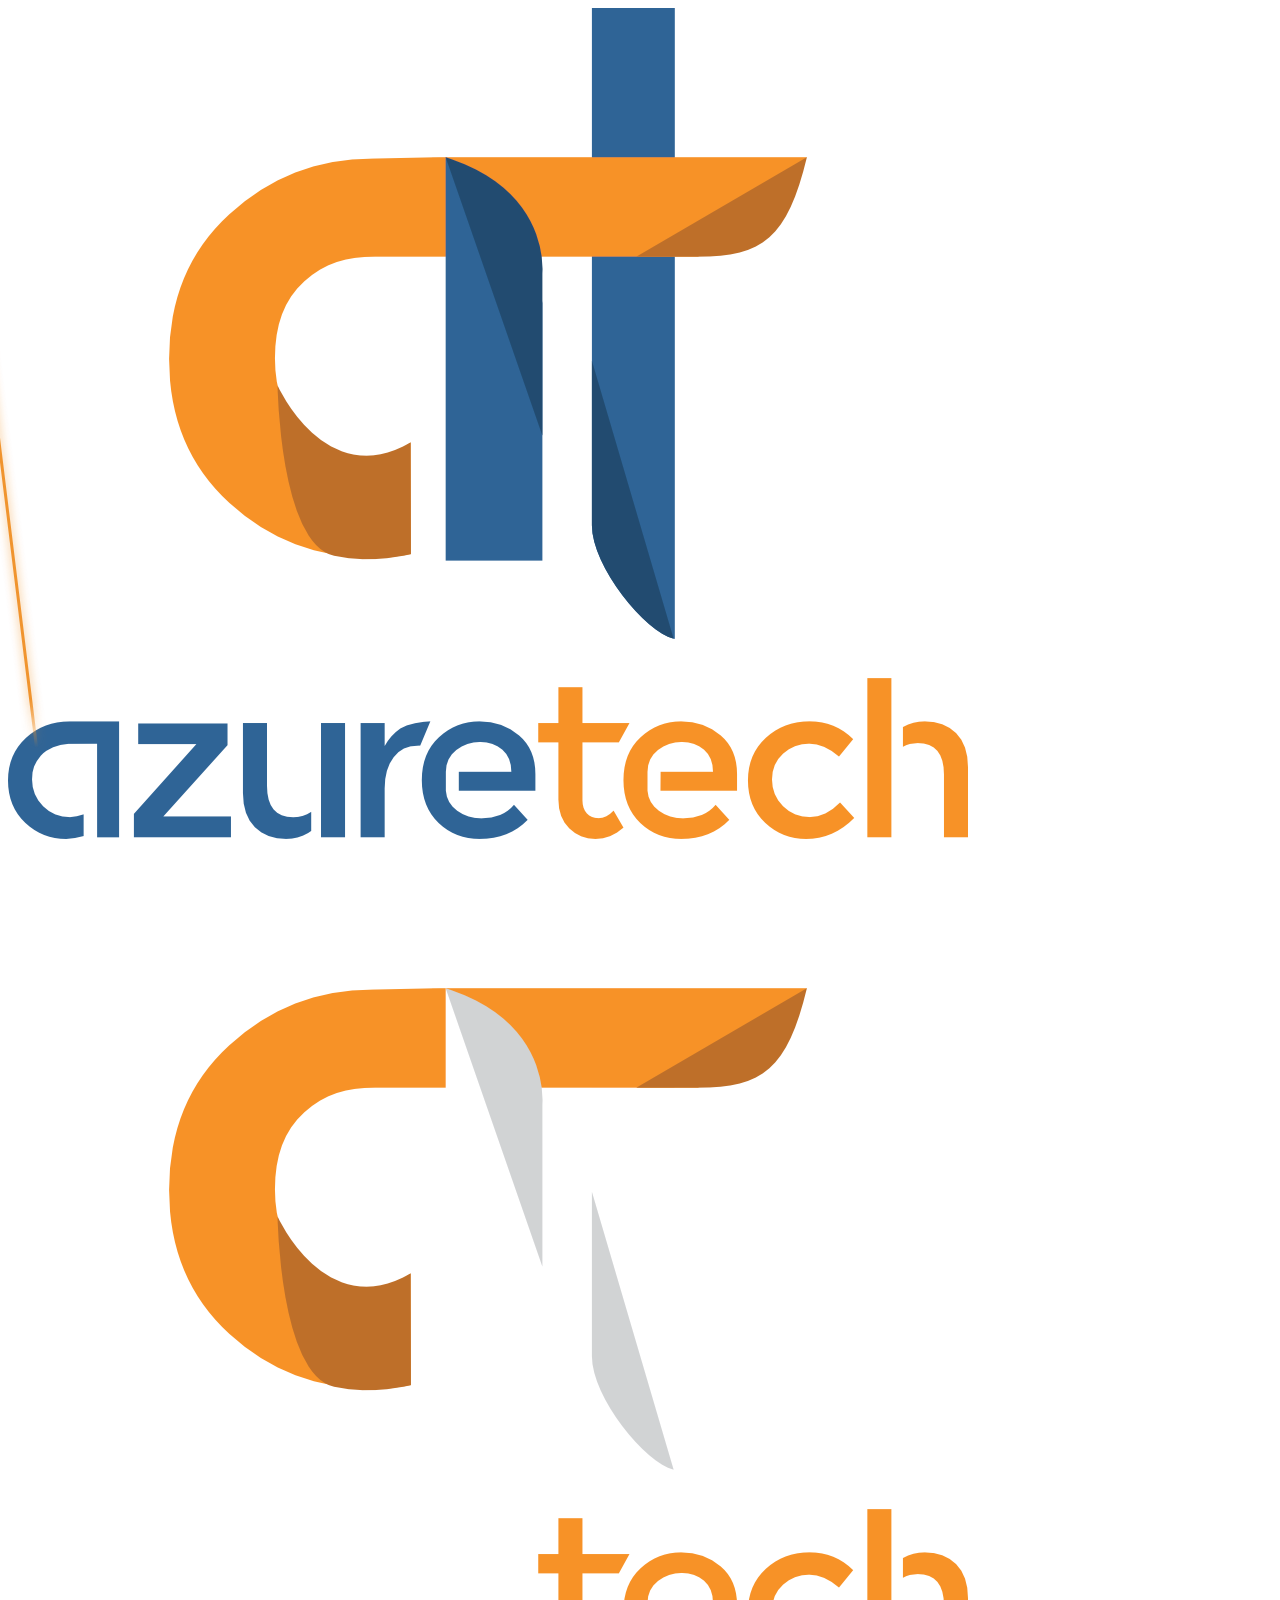
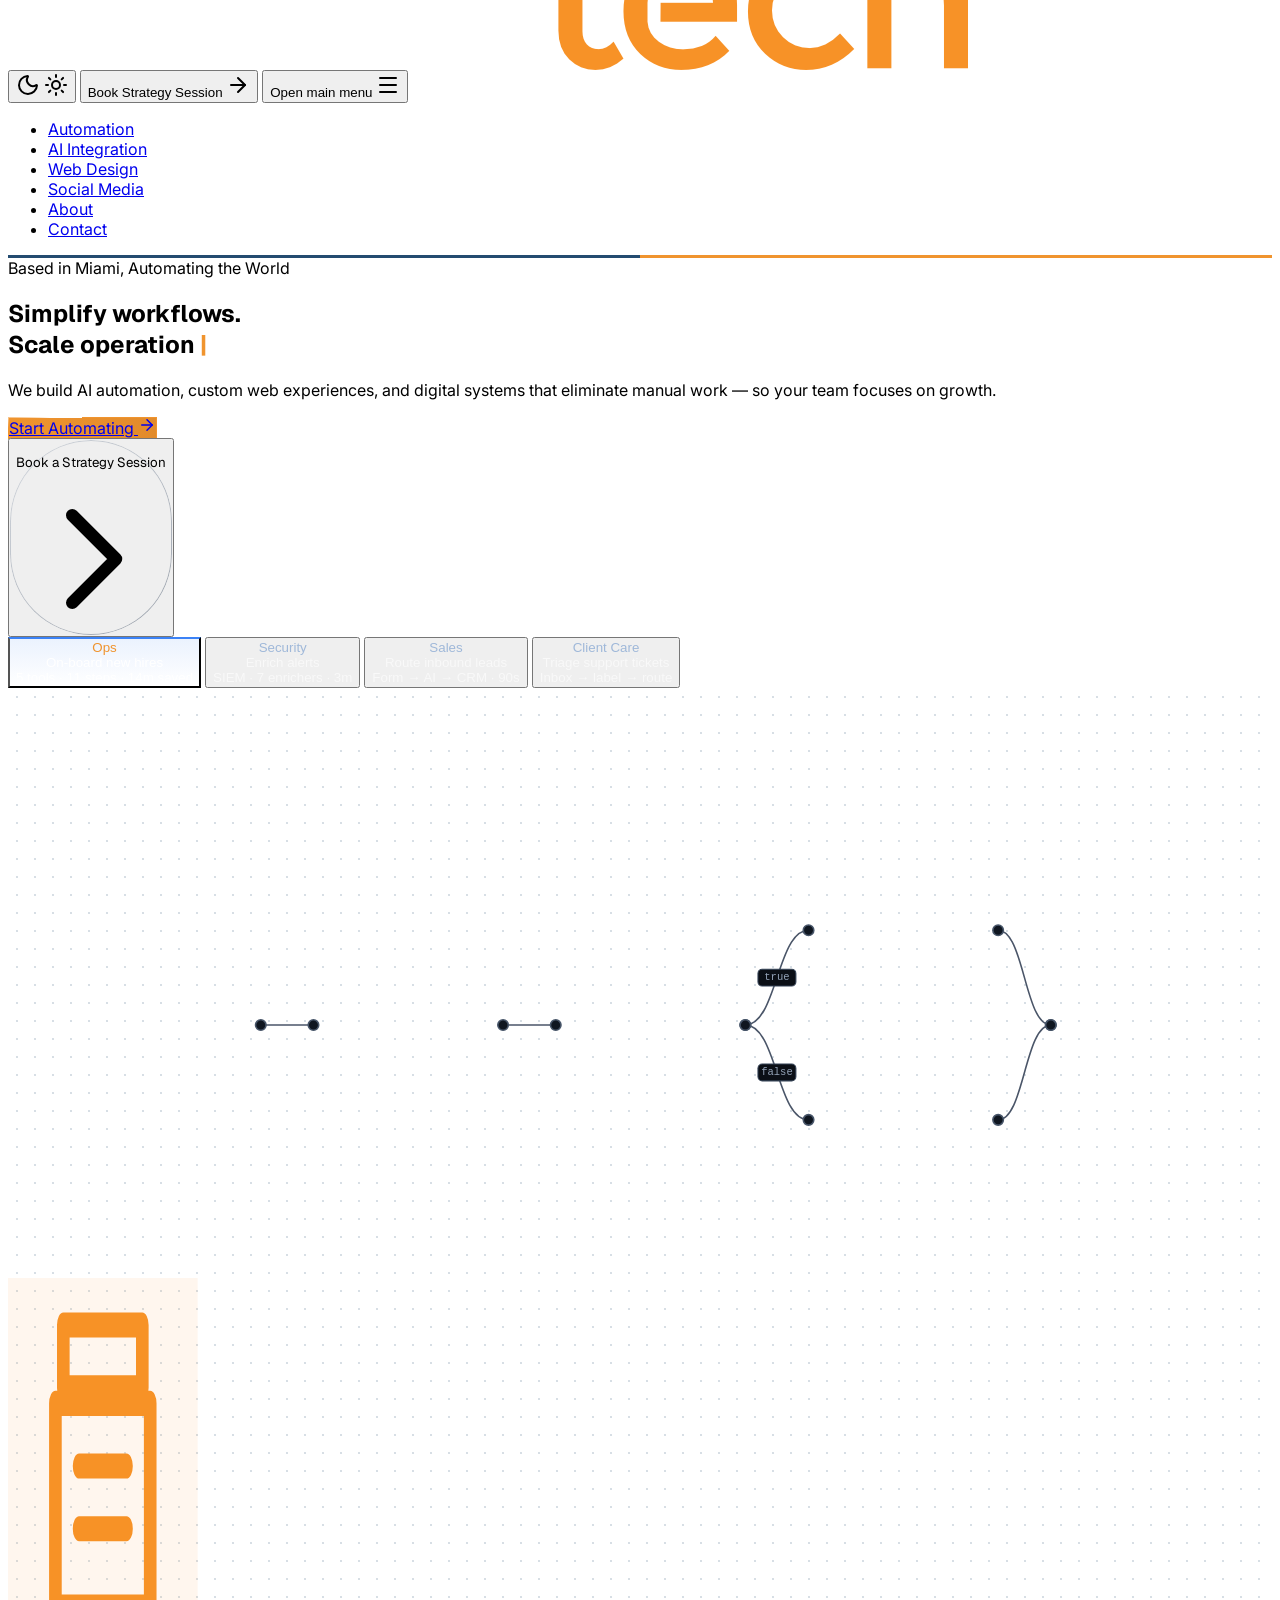
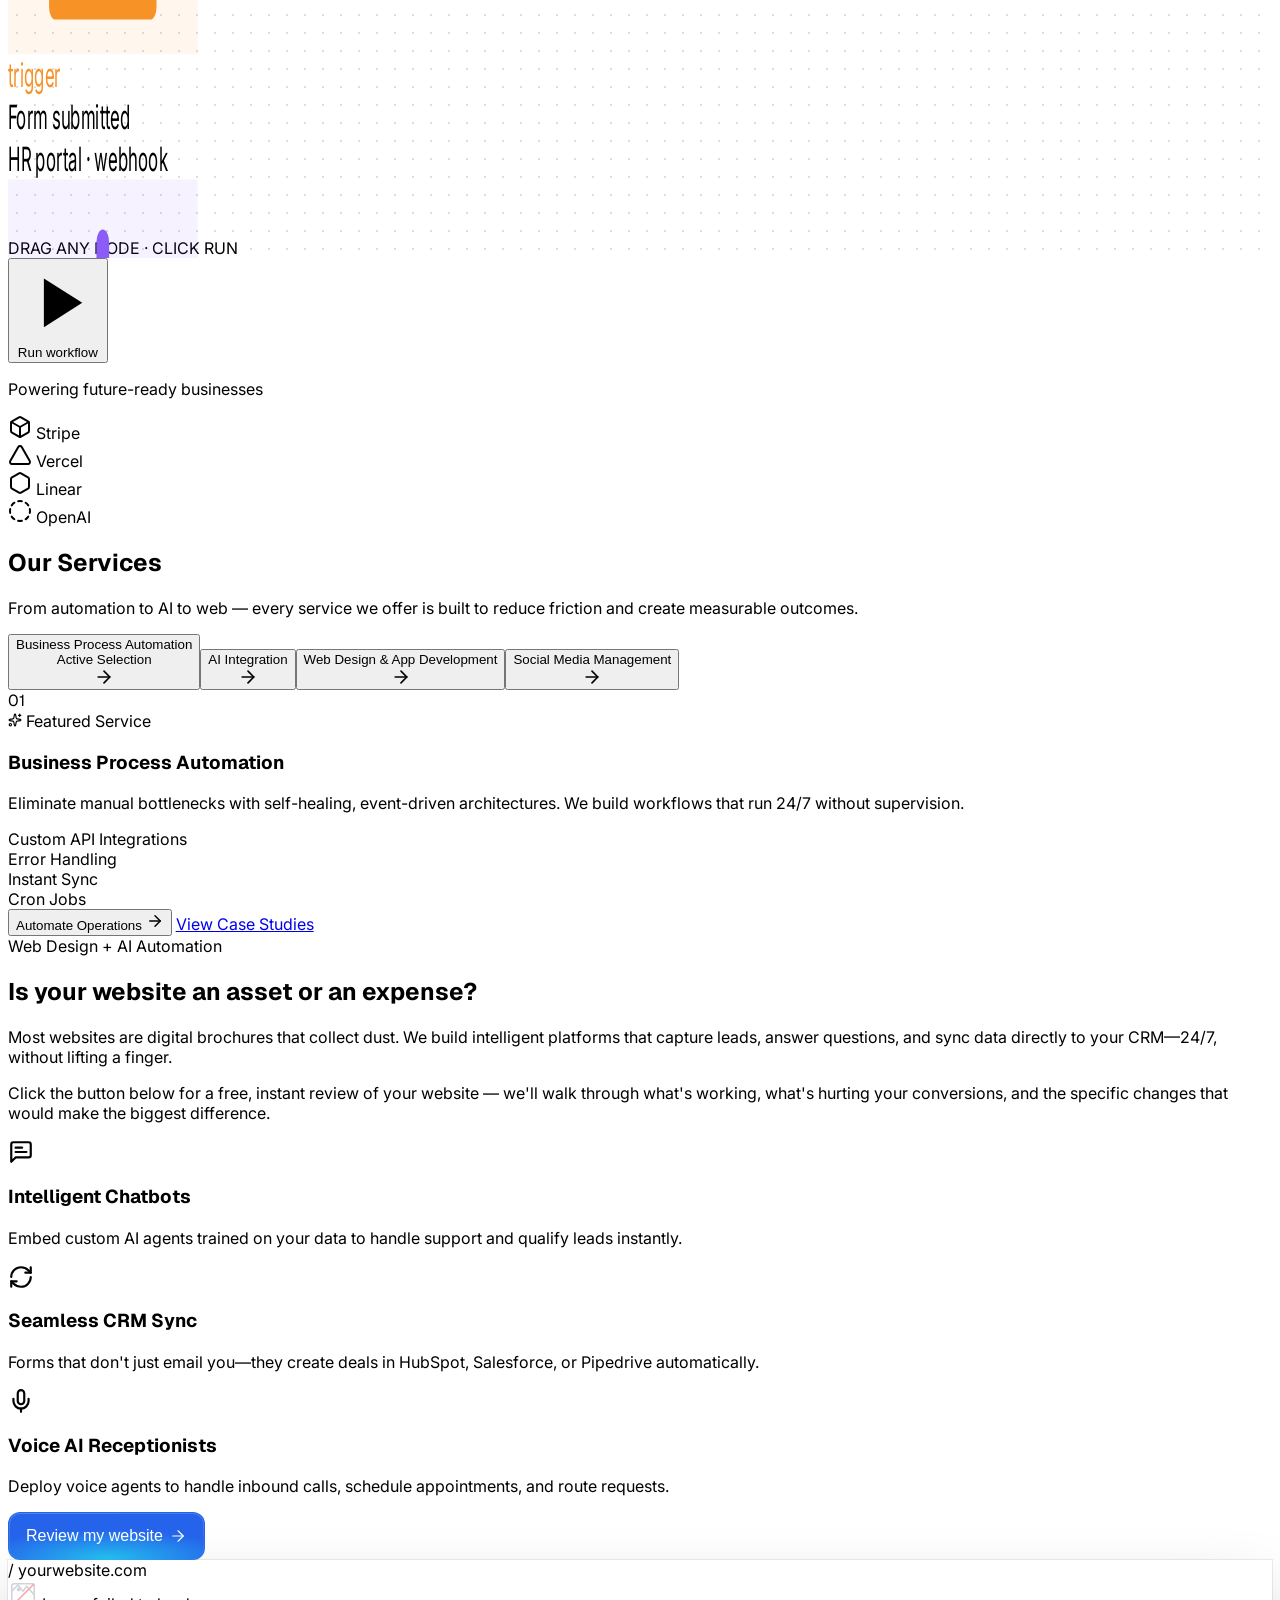
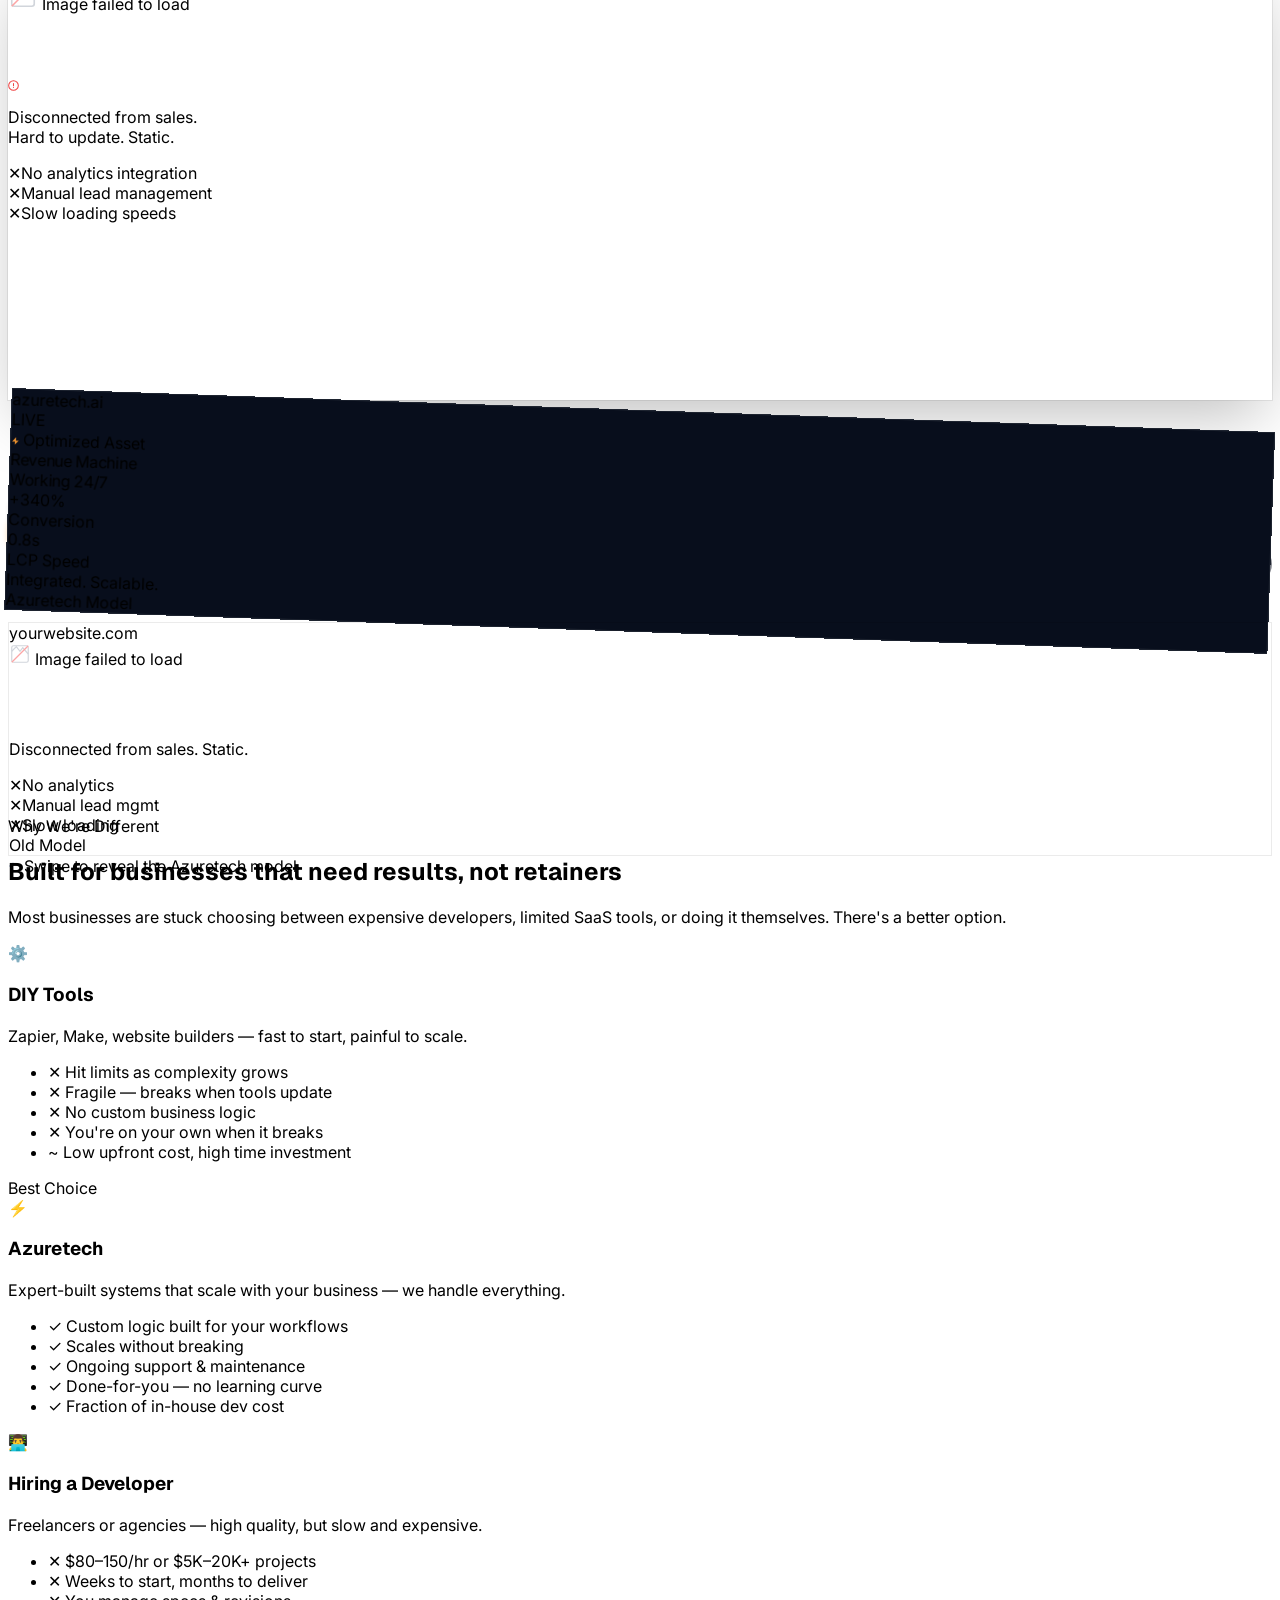
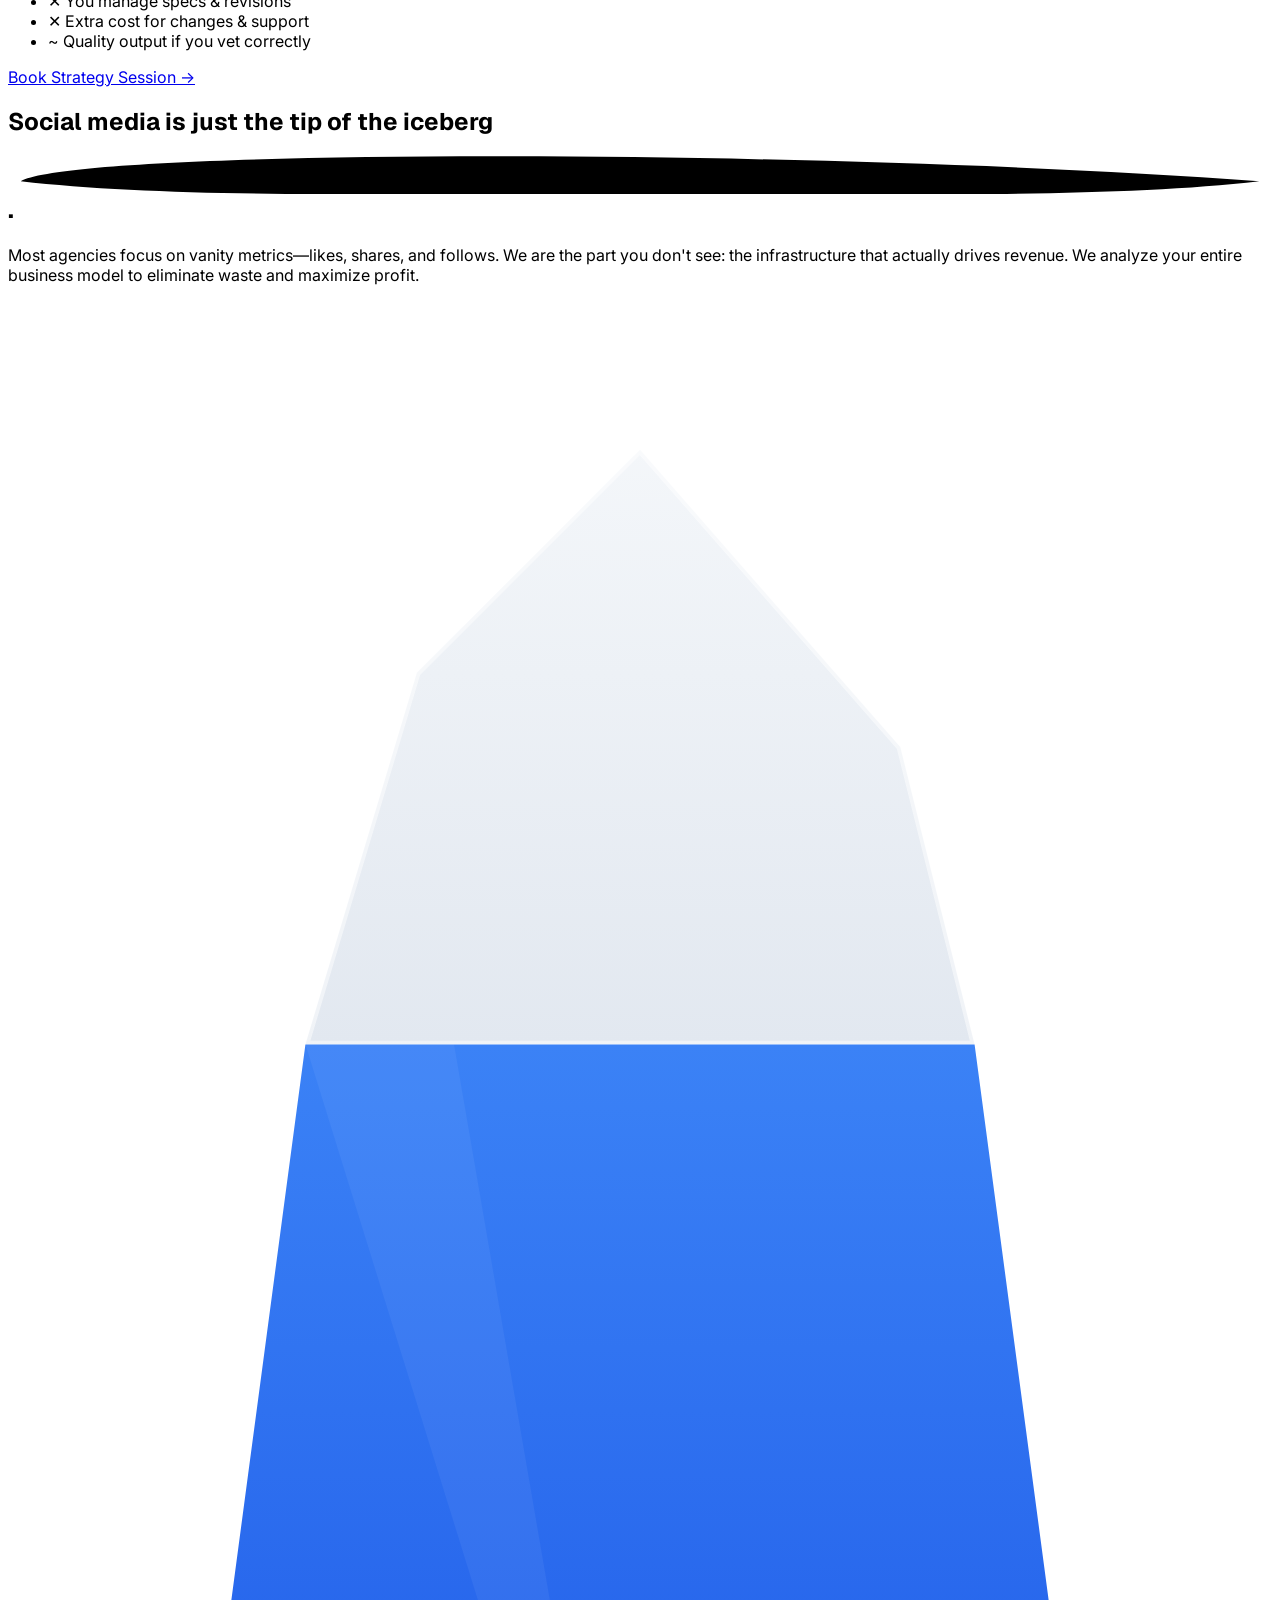
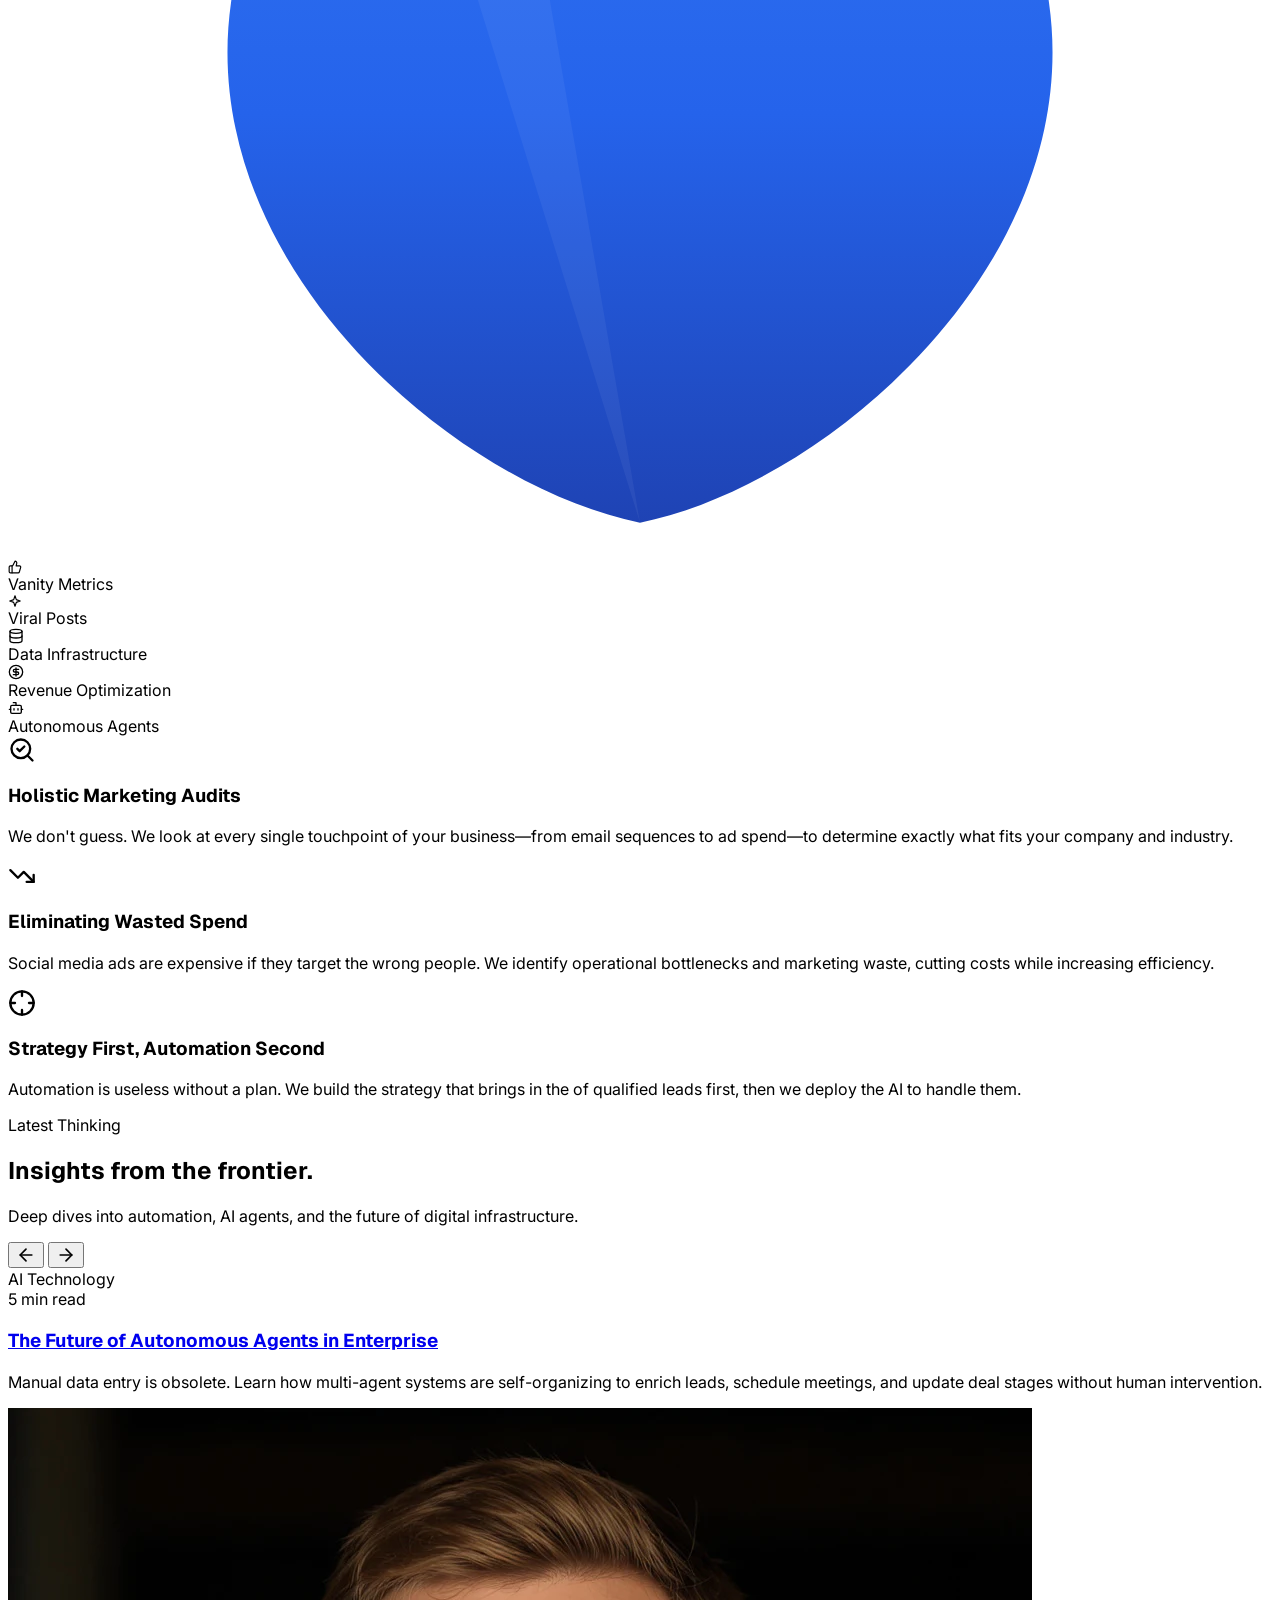
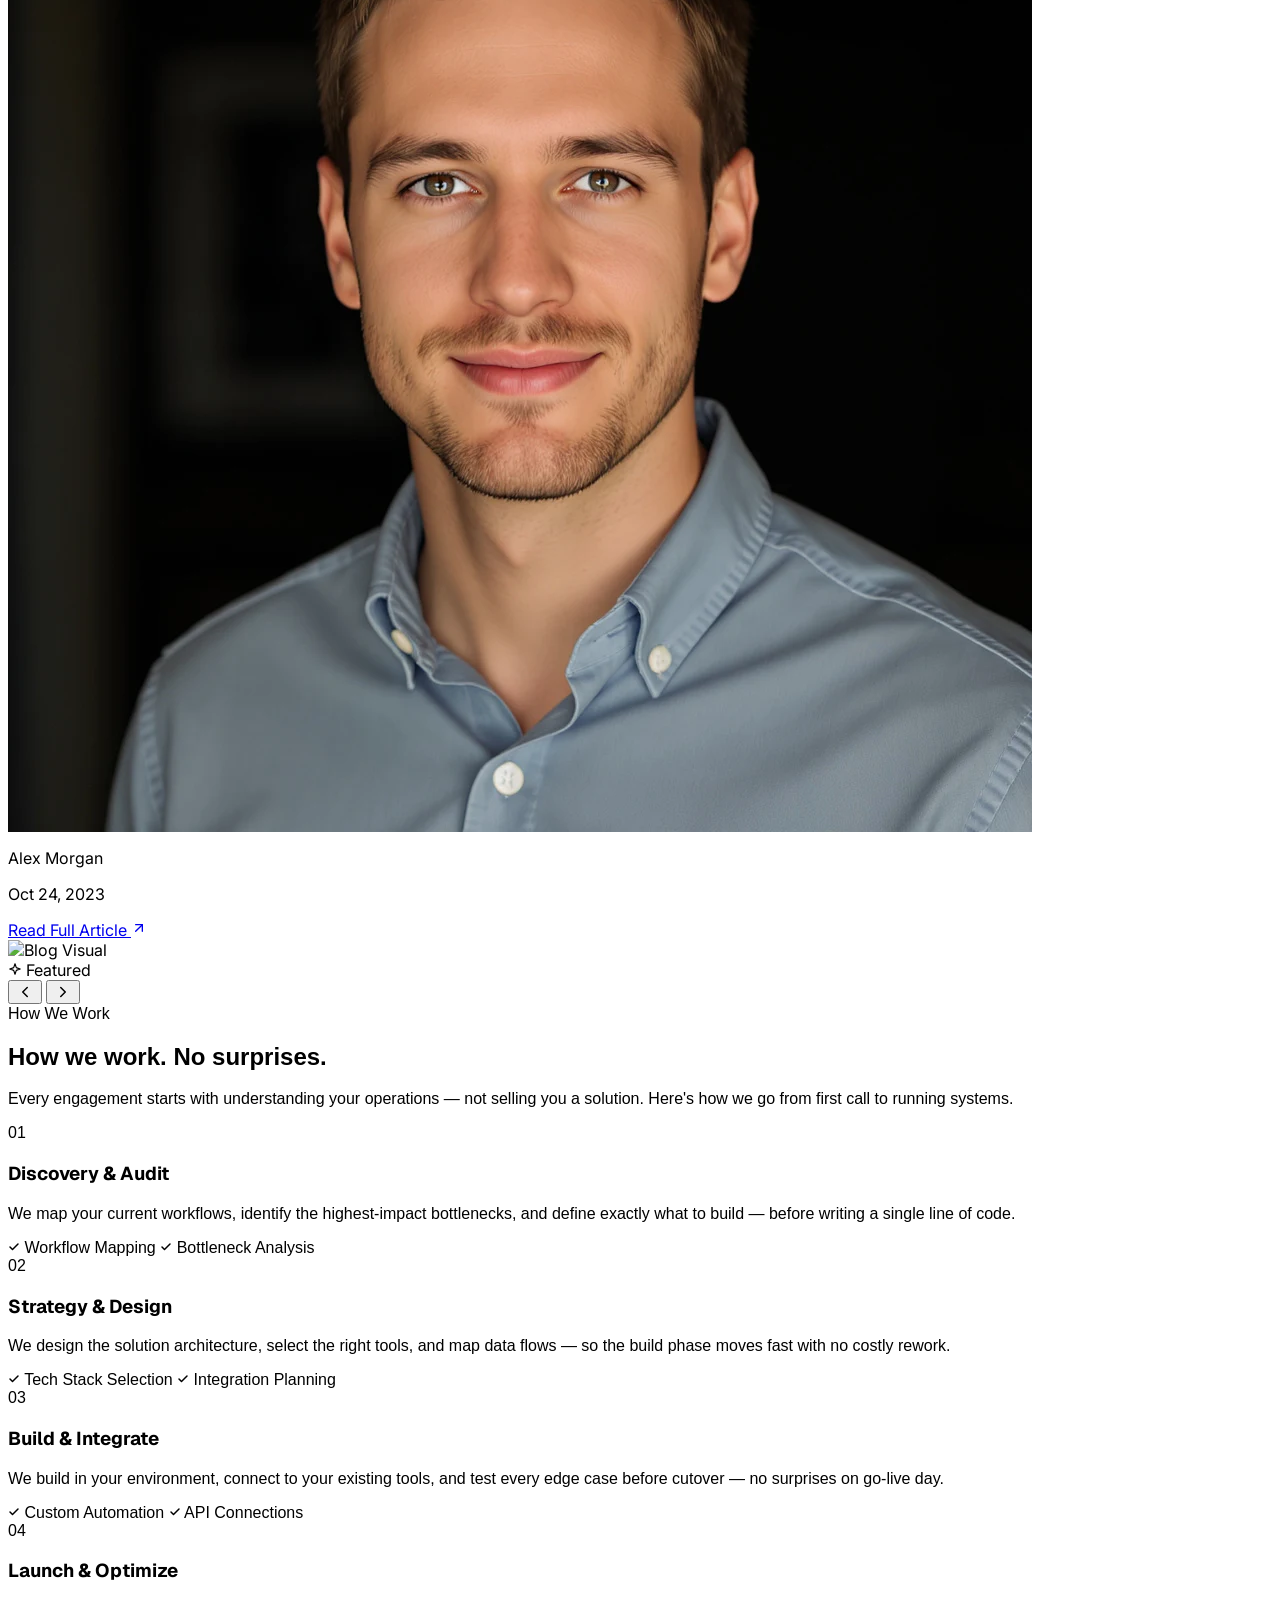
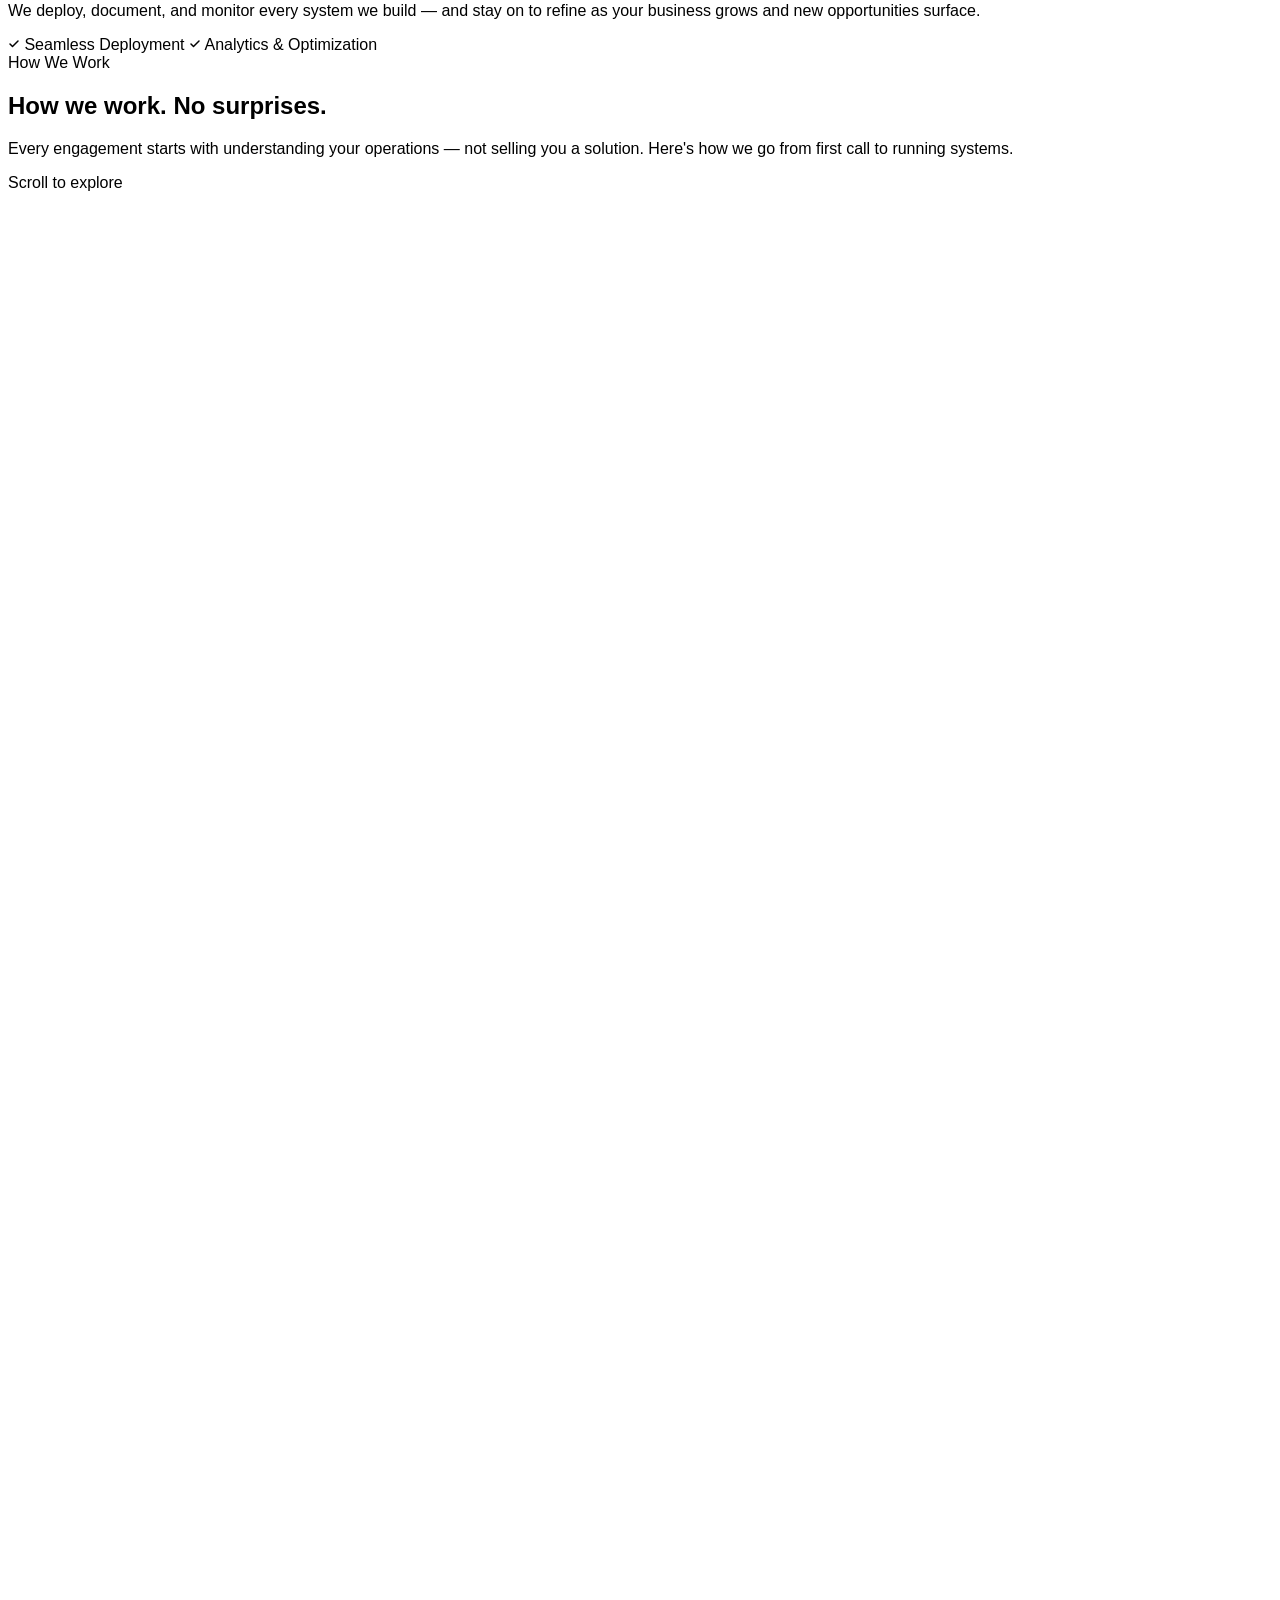
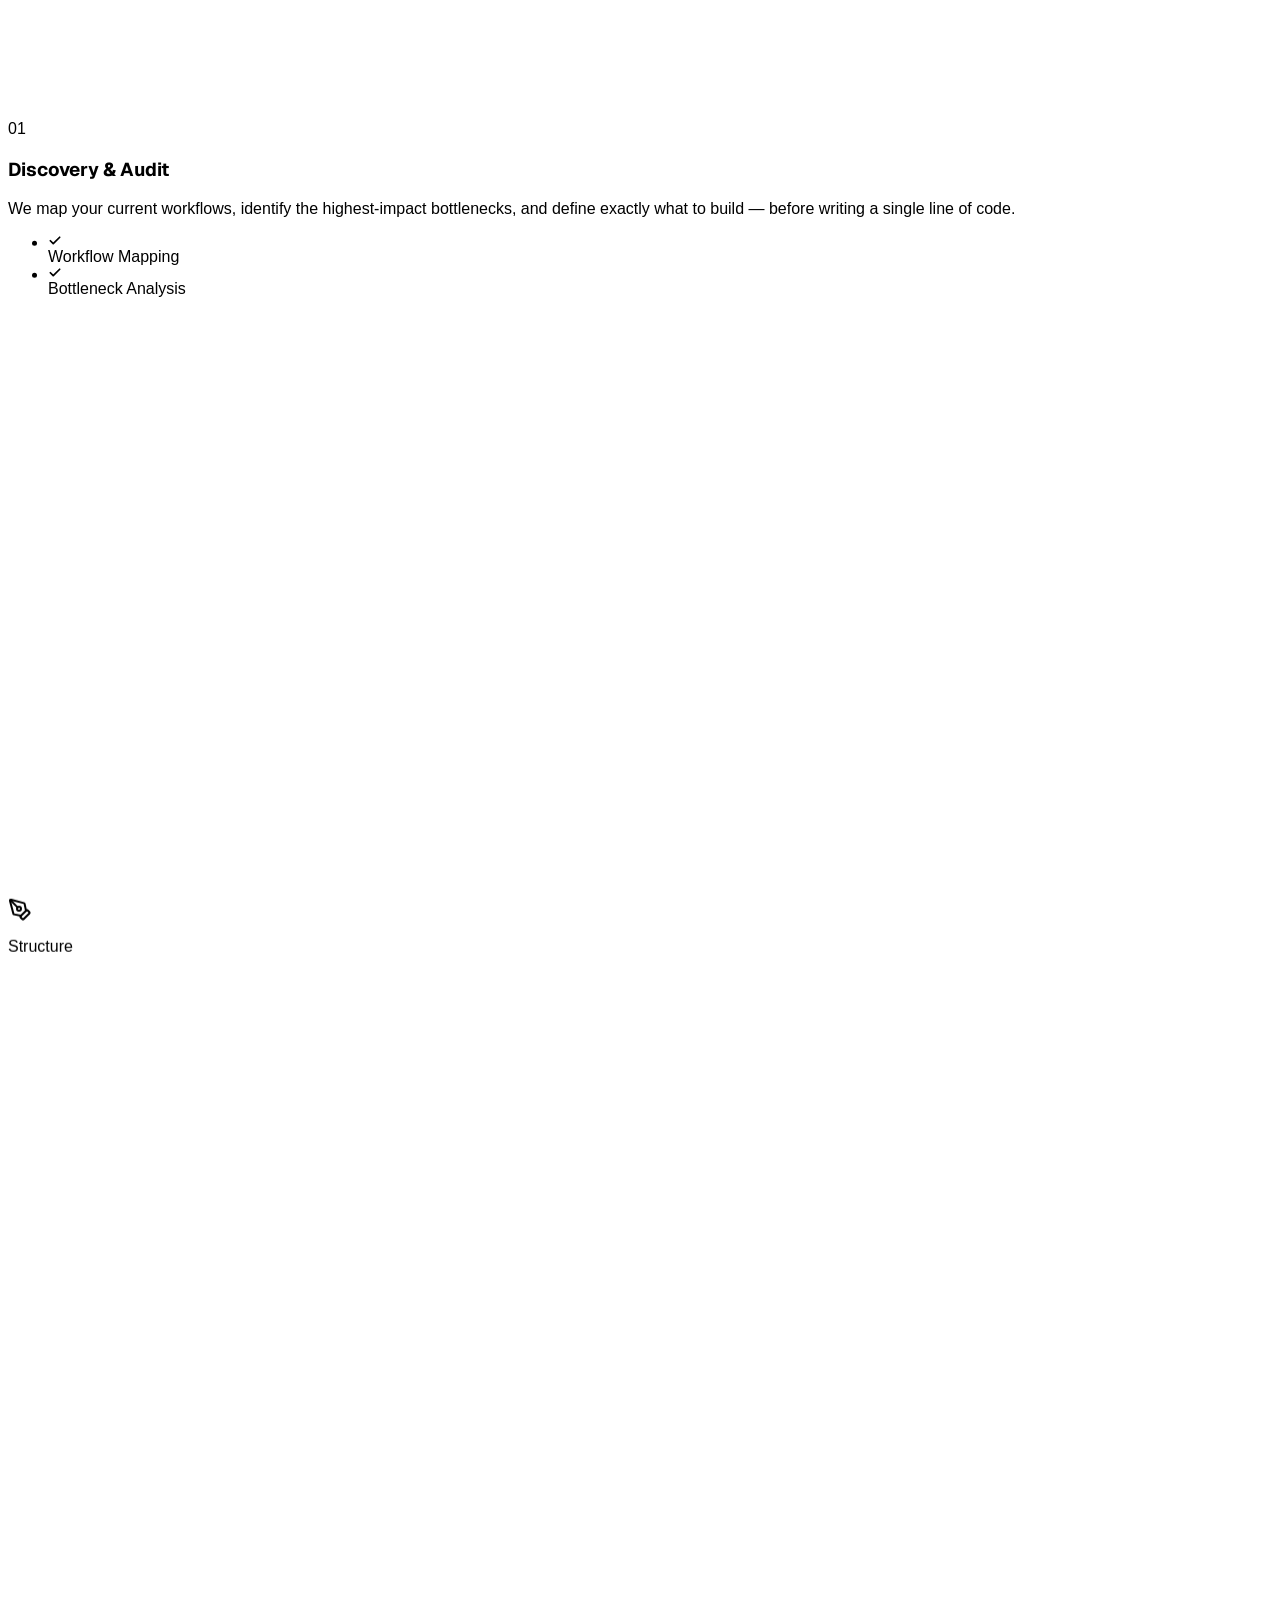
==== commit 0b71084e: "Polish before/after slider: diagonal divider, hover tracking, prominent orange line - Diagonal clip-" ====
--- a/index.html
+++ b/index.html
@@ -1113,7 +1113,7 @@
         </script>
     </section>
     <section
-        class="overflow-hidden bg-gradient-to-b from-indigo-100/60 via-slate-50 to-blue-100/30 pt-12 pb-12 relative">
+        class="overflow-hidden bg-gradient-to-b from-indigo-100/60 via-slate-50 to-blue-100/30 dark:from-[#0b0e14] dark:via-[#0b0e14] dark:to-[#0b0e14] pt-12 pb-12 relative transition-colors duration-300">
 
         <!-- Ambient Glows (Purple/Blue based on screenshot) -->
         <div
@@ -1130,7 +1130,7 @@
                 <div class="max-w-xl">
                     <!-- Badge -->
                     <div
-                        class="inline-flex items-center gap-2 px-3 py-1.5 rounded-full bg-indigo-50 border border-indigo-100/50 text-indigo-600 text-xs font-semibold tracking-wide mb-8 shadow-sm">
+                        class="inline-flex items-center gap-2 px-3 py-1.5 rounded-full bg-indigo-50 border border-indigo-100/50 text-indigo-600 dark:bg-indigo-900/20 dark:border-indigo-500/20 dark:text-indigo-400 text-xs font-semibold tracking-wide mb-8 shadow-sm">
                         <span class="relative flex h-2 w-2">
                             <span
                                 class="animate-ping absolute inline-flex h-full w-full rounded-full bg-indigo-500 opacity-75"></span>
@@ -1140,7 +1140,7 @@
                     </div>
 
                     <!-- Headline (Updated Style) -->
-                    <h2 class="leading-tight text-4xl sm:text-5xl lg:text-7xl font-bold text-slate-900 tracking-tight mb-8">
+                    <h2 class="leading-tight text-4xl sm:text-5xl lg:text-7xl font-bold text-slate-900 dark:text-white tracking-tight mb-8">
                         Is your website an
                         <span
                             class="text-transparent bg-clip-text bg-gradient-to-r from-indigo-600 to-blue-600">asset</span>
@@ -1150,13 +1150,13 @@
                     </h2>
 
                     <!-- Description -->
-                    <p class="text-lg text-slate-600 leading-relaxed mb-12">
+                    <p class="text-lg text-slate-600 dark:text-gray-400 leading-relaxed mb-12">
                         Most websites are digital brochures that collect dust. We build intelligent platforms that
                         capture leads,
                         answer questions, and sync data directly to your CRM—24/7, without lifting a finger.
                     </p>
 
-                    <p class="text-base text-slate-500 leading-relaxed mb-8">
+                    <p class="text-base text-slate-500 dark:text-gray-500 leading-relaxed mb-8">
                         Click the button below for a free, instant review of your website — we'll walk through what's working, what's hurting your conversions, and the specific changes that would make the biggest difference.
                     </p>
 
@@ -1165,7 +1165,7 @@
                         <!-- Item 1 -->
                         <div class="flex gap-5 group">
                             <div
-                                class="flex-shrink-0 w-14 h-14 rounded-2xl bg-blue-50 flex items-center justify-center text-blue-600 group-hover:scale-110 transition-transform duration-300 shadow-sm border border-blue-100">
+                                class="flex-shrink-0 w-14 h-14 rounded-2xl bg-blue-50 dark:bg-blue-900/30 border border-blue-100 dark:border-blue-500/20 flex items-center justify-center text-blue-600 dark:text-blue-400 group-hover:scale-110 transition-transform duration-300 shadow-sm">
                                 <svg xmlns="http://www.w3.org/2000/svg" width="26" height="26" viewBox="0 0 24 24"
                                     fill="none" stroke="currentColor" stroke-width="2" stroke-linecap="round"
                                     stroke-linejoin="round" class="lucide lucide-message-square-text">
@@ -1175,8 +1175,8 @@
                                 </svg>
                             </div>
                             <div class="">
-                                <h3 class="text-xl font-semibold text-slate-900 mb-2">Intelligent Chatbots</h3>
-                                <p class="text-slate-600 text-[15px] leading-relaxed max-w-sm">
+                                <h3 class="text-xl font-semibold text-slate-900 dark:text-white mb-2">Intelligent Chatbots</h3>
+                                <p class="text-slate-600 dark:text-gray-400 text-[15px] leading-relaxed max-w-sm">
                                     Embed custom AI agents trained on your data to handle support and qualify leads
                                     instantly.
                                 </p>
@@ -1186,7 +1186,7 @@
                         <!-- Item 2 -->
                         <div class="flex gap-5 group">
                             <div
-                                class="flex-shrink-0 w-14 h-14 rounded-2xl bg-orange-50 flex items-center justify-center text-orange-600 group-hover:scale-110 transition-transform duration-300 shadow-sm border border-orange-100">
+                                class="flex-shrink-0 w-14 h-14 rounded-2xl bg-orange-50 dark:bg-orange-900/30 border border-orange-100 dark:border-orange-500/20 flex items-center justify-center text-orange-600 dark:text-orange-400 group-hover:scale-110 transition-transform duration-300 shadow-sm">
                                 <svg xmlns="http://www.w3.org/2000/svg" width="26" height="26" viewBox="0 0 24 24"
                                     fill="none" stroke="currentColor" stroke-width="2" stroke-linecap="round"
                                     stroke-linejoin="round" class="lucide lucide-refresh-cw">
@@ -1197,8 +1197,8 @@
                                 </svg>
                             </div>
                             <div class="">
-                                <h3 class="text-xl font-semibold text-slate-900 mb-2">Seamless CRM Sync</h3>
-                                <p class="text-slate-600 text-[15px] leading-relaxed max-w-sm">
+                                <h3 class="text-xl font-semibold text-slate-900 dark:text-white mb-2">Seamless CRM Sync</h3>
+                                <p class="text-slate-600 dark:text-gray-400 text-[15px] leading-relaxed max-w-sm">
                                     Forms that don't just email you—they create deals in HubSpot, Salesforce, or
                                     Pipedrive automatically.
                                 </p>
@@ -1208,7 +1208,7 @@
                         <!-- Item 3 -->
                         <div class="flex gap-5 group gap-x-5 gap-y-5">
                             <div
-                                class="flex-shrink-0 w-14 h-14 rounded-2xl bg-purple-50 flex items-center justify-center text-purple-600 group-hover:scale-110 transition-transform duration-300 shadow-sm border border-purple-100">
+                                class="flex-shrink-0 w-14 h-14 rounded-2xl bg-purple-50 dark:bg-purple-900/30 border border-purple-100 dark:border-purple-500/20 flex items-center justify-center text-purple-600 dark:text-purple-400 group-hover:scale-110 transition-transform duration-300 shadow-sm">
                                 <svg xmlns="http://www.w3.org/2000/svg" width="26" height="26" viewBox="0 0 24 24"
                                     fill="none" stroke="currentColor" stroke-width="2" stroke-linecap="round"
                                     stroke-linejoin="round" class="lucide lucide-mic">
@@ -1218,8 +1218,8 @@
                                 </svg>
                             </div>
                             <div class="">
-                                <h3 class="text-xl font-semibold text-slate-900 mb-2">Voice AI Receptionists</h3>
-                                <p class="text-slate-600 text-[15px] leading-relaxed max-w-sm">
+                                <h3 class="text-xl font-semibold text-slate-900 dark:text-white mb-2">Voice AI Receptionists</h3>
+                                <p class="text-slate-600 dark:text-gray-400 text-[15px] leading-relaxed max-w-sm">
                                     Deploy voice agents to handle inbound calls, schedule appointments, and route
                                     requests.
                                 </p>
@@ -1521,159 +1521,234 @@
 
                 <!-- Right Visual: Before/After Comparison Slider -->
                 <div class="flex lg:justify-end w-full items-center justify-center">
+
                     <!-- Desktop: Drag-reveal before/after slider (hidden on mobile) -->
-                    <div id="split-comp" class="hidden md:block relative w-full max-w-[540px] rounded-2xl overflow-hidden select-none shadow-2xl border border-slate-200/60 cursor-ew-resize"
-                         style="height:420px"
-                         onmousedown="splitDragStart(event)"
-                         onmousemove="splitDragMove(event)"
-                         onmouseup="splitDragEnd()"
-                         onmouseleave="splitDragEnd()">
-
-                        <!-- Before panel -->
-                        <div class="absolute inset-0 bg-white flex flex-col">
-                            <span class="absolute top-4 left-4 z-10 text-[10px] font-bold tracking-widest uppercase bg-slate-800 text-white px-3 py-1 rounded-full">Before</span>
-                            <div class="h-10 bg-gray-100 flex items-center px-4 gap-3 border-b border-gray-200 flex-shrink-0">
-                                <div class="w-24 h-3 bg-gray-400 rounded"></div>
-                                <div class="ml-auto flex gap-3">
-                                    <div class="w-10 h-2.5 bg-gray-300 rounded"></div>
-                                    <div class="w-10 h-2.5 bg-gray-300 rounded"></div>
-                                    <div class="w-10 h-2.5 bg-gray-300 rounded"></div>
+                    <div id="split-comp" class="hidden md:flex relative w-full max-w-[540px] rounded-xl overflow-hidden select-none flex-col"
+                         style="height:440px;box-shadow:0 25px 60px -10px rgba(0,0,0,0.25),0 0 0 1px rgba(0,0,0,0.07)"
+                         onmousemove="splitMove(event)"
+                         onmouseleave="splitLeave()">
+
+                        <!-- BEFORE panel -->
+                        <div class="absolute inset-0 flex flex-col bg-[#f0f2f5] z-0">
+                            <!-- Browser chrome -->
+                            <div class="h-9 bg-[#e8eaed] flex items-center px-3 gap-2 flex-shrink-0 border-b border-black/10">
+                                <div class="flex gap-1.5 flex-shrink-0">
+                                    <div class="w-2.5 h-2.5 rounded-full bg-[#ff5f57]"></div>
+                                    <div class="w-2.5 h-2.5 rounded-full bg-[#ffbd2e]"></div>
+                                    <div class="w-2.5 h-2.5 rounded-full bg-[#28c840]"></div>
                                 </div>
-                            </div>
-                            <div class="p-6 flex-1">
-                                <div class="w-2/3 h-4 bg-gray-300 rounded mb-2"></div>
-                                <div class="w-full h-2.5 bg-gray-200 rounded mb-1"></div>
-                                <div class="w-4/5 h-2.5 bg-gray-200 rounded mb-5"></div>
-                                <div class="w-full h-28 bg-gray-200 rounded-xl mb-4 flex items-center justify-center">
-                                    <svg width="32" height="32" viewBox="0 0 24 24" fill="none" stroke="#9ca3af" stroke-width="1.5"><rect x="3" y="3" width="18" height="18" rx="2"/><path d="m3 9 6-6 4 4 3-3 6 6"/><circle cx="8" cy="8" r="1.5" fill="#9ca3af"/></svg>
+                                <div class="flex-1 bg-white/80 rounded-md h-5 mx-2 flex items-center px-2 gap-1.5">
+                                    <span class="text-[8px] text-gray-300 font-mono">/</span>
+                                    <span class="text-[8px] text-gray-400 font-mono truncate">yourwebsite.com</span>
                                 </div>
-                                <p class="text-gray-400 text-xs mb-4 leading-relaxed" style="font-family:Georgia,serif">Welcome to our website. We provide services for your business needs. Contact us today to learn more.</p>
-                                <span class="text-blue-500 text-xs underline">Contact Us</span>
-                            </div>
-                            <div class="px-5 pb-4 flex flex-wrap gap-2">
-                                <span class="text-[9px] font-bold uppercase tracking-wider bg-red-100 text-red-500 px-2 py-1 rounded border border-red-200">No clear CTA</span>
-                                <span class="text-[9px] font-bold uppercase tracking-wider bg-red-100 text-red-500 px-2 py-1 rounded border border-red-200">Generic copy</span>
-                                <span class="text-[9px] font-bold uppercase tracking-wider bg-red-100 text-red-500 px-2 py-1 rounded border border-red-200">No brand identity</span>
-                            </div>
-                        </div>
-
-                        <!-- After panel (revealed by drag) -->
-                        <div id="split-after-panel" class="absolute inset-0 bg-[#0c1424] flex flex-col" style="clip-path:polygon(50% 0%,100% 0%,100% 100%,50% 100%)">
-                            <span class="absolute top-4 right-4 z-10 text-[10px] font-bold tracking-widest uppercase bg-[#f0942e] text-white px-3 py-1 rounded-full">After</span>
-                            <div class="h-10 bg-[#0a1628] flex items-center px-4 border-b border-white/10 flex-shrink-0">
-                                <div class="flex items-center gap-2">
-                                    <div class="w-6 h-6 rounded-full bg-[#0EA5E9] flex-shrink-0"></div>
-                                    <div class="w-20 h-2.5 bg-white/30 rounded"></div>
+                            </div>
+                            <!-- Content area -->
+                            <div class="flex-1 overflow-hidden flex flex-col">
+                                <!-- Nav bar -->
+                                <div class="h-10 bg-white border-b border-gray-100 flex items-center px-4 gap-4 flex-shrink-0">
+                                    <div class="w-16 h-2.5 bg-gray-300 rounded"></div>
+                                    <div class="ml-auto flex gap-3">
+                                        <div class="w-8 h-2 bg-gray-200 rounded"></div>
+                                        <div class="w-8 h-2 bg-gray-200 rounded"></div>
+                                        <div class="w-8 h-2 bg-gray-200 rounded"></div>
+                                        <div class="w-14 h-5 bg-gray-200 rounded"></div>
+                                    </div>
                                 </div>
-                                <div class="ml-auto px-3 py-1 bg-[#f0942e] rounded text-[9px] font-bold text-white whitespace-nowrap">Get Free Audit</div>
-                            </div>
-                            <div class="p-6 flex-1">
-                                <div class="text-[9px] font-bold text-[#0EA5E9] uppercase tracking-widest mb-3">Trusted IT Partner · South Florida</div>
-                                <div class="text-white font-bold text-xl leading-tight mb-3">Your website should<br>work <span class="text-[#f0942e]">while you sleep.</span></div>
-                                <p class="text-white/50 text-xs leading-relaxed mb-4">We build intelligent platforms that capture leads, sync your CRM, and convert visitors — 24/7.</p>
-                                <div class="flex gap-2 mb-4">
-                                    <div class="px-3 py-2 bg-[#0EA5E9] rounded-lg text-white text-[10px] font-bold whitespace-nowrap">Review My Site →</div>
-                                    <div class="px-3 py-2 border border-white/20 rounded-lg text-white/50 text-[10px] whitespace-nowrap">See Our Work</div>
+                                <!-- Hero content -->
+                                <div class="bg-white px-5 pt-5 pb-3 flex-shrink-0">
+                                    <div class="w-1/2 h-2.5 bg-gray-200 rounded mb-2"></div>
+                                    <div class="w-3/4 h-4 bg-gray-300 rounded mb-2"></div>
+                                    <div class="w-full h-2 rounded mb-1" style="background:#ebebeb"></div>
+                                    <div class="w-4/5 h-2 rounded mb-4" style="background:#ebebeb"></div>
+                                    <!-- Broken image -->
+                                    <div class="w-full rounded-lg border border-dashed border-gray-300 bg-gray-100 flex flex-col items-center justify-center gap-1.5" style="height:100px">
+                                        <svg width="30" height="30" viewBox="0 0 24 24" fill="none" stroke="#d1d5db" stroke-width="1.3"><rect x="3" y="3" width="18" height="18" rx="2"/><path d="m3 9 5-5 4 5 3-4 6 7"/><circle cx="8.5" cy="7.5" r="1.5" fill="#d1d5db" stroke="none"/><line x1="3" y1="21" x2="21" y2="3" stroke="#fca5a5" stroke-width="1.3"/></svg>
+                                        <span class="text-[8px] text-gray-300 font-mono">Image failed to load</span>
+                                    </div>
                                 </div>
-                                <div class="flex gap-3 text-[9px] text-white/40 font-mono">
-                                    <span>98% Uptime</span><span>·</span><span>4.9★ Rating</span><span>·</span><span>200+ Clients</span>
+                                <!-- Error callout -->
+                                <div class="mx-4 mt-3 rounded-lg bg-red-50 border border-red-200 p-3">
+                                    <div class="flex items-start gap-2 mb-2">
+                                        <svg width="11" height="11" viewBox="0 0 16 16" class="mt-0.5 flex-shrink-0" fill="none"><circle cx="8" cy="8" r="7" stroke="#ef4444" stroke-width="1.5"/><path d="M8 5v3.5M8 11h.01" stroke="#ef4444" stroke-width="1.5" stroke-linecap="round"/></svg>
+                                        <p class="text-[9px] font-bold text-red-600 leading-tight">Disconnected from sales.<br>Hard to update. Static.</p>
+                                    </div>
+                                    <div class="space-y-1.5">
+                                        <div class="flex items-center gap-1.5"><span class="text-red-400 text-[9px] font-bold">&#10005;</span><span class="text-[8px] text-red-500">No analytics integration</span></div>
+                                        <div class="flex items-center gap-1.5"><span class="text-red-400 text-[9px] font-bold">&#10005;</span><span class="text-[8px] text-red-500">Manual lead management</span></div>
+                                        <div class="flex items-center gap-1.5"><span class="text-red-400 text-[9px] font-bold">&#10005;</span><span class="text-[8px] text-red-500">Slow loading speeds</span></div>
+                                    </div>
                                 </div>
                             </div>
-                            <div class="px-5 pb-4 flex flex-wrap gap-2">
-                                <span class="text-[9px] font-bold uppercase tracking-wider bg-green-900/60 text-green-400 px-2 py-1 rounded border border-green-500/30">Clear CTA</span>
-                                <span class="text-[9px] font-bold uppercase tracking-wider bg-green-900/60 text-green-400 px-2 py-1 rounded border border-green-500/30">Brand identity</span>
-                                <span class="text-[9px] font-bold uppercase tracking-wider bg-green-900/60 text-green-400 px-2 py-1 rounded border border-green-500/30">Converts</span>
-                            </div>
-                        </div>
-
-                        <!-- Divider handle -->
-                        <div id="split-divider-line" class="absolute top-0 bottom-0 w-0.5 bg-white shadow-[0_0_10px_rgba(255,255,255,0.7)] pointer-events-none" style="left:50%">
-                            <div class="absolute top-1/2 left-1/2 -translate-x-1/2 -translate-y-1/2 w-9 h-9 bg-white rounded-full shadow-lg flex items-center justify-center pointer-events-auto cursor-ew-resize">
-                                <svg width="16" height="16" viewBox="0 0 24 24" fill="none" stroke="#334155" stroke-width="2.5" stroke-linecap="round" stroke-linejoin="round"><path d="M9 18l-6-6 6-6"/><path d="M15 6l6 6-6 6"/></svg>
-                            </div>
-                        </div>
-
-                        <!-- Bottom expense/asset labels -->
-                        <div class="absolute bottom-0 left-0 right-0 flex pointer-events-none">
-                            <div class="flex-1 flex items-center gap-1.5 px-4 pb-2">
-                                <span class="w-2 h-2 rounded-full bg-slate-400 flex-shrink-0"></span>
-                                <span class="text-[9px] uppercase tracking-wider font-semibold text-slate-500">Expense</span>
-                            </div>
-                            <div class="flex-1 flex items-center justify-end gap-1.5 px-4 pb-2">
-                                <span class="w-2 h-2 rounded-full bg-[#f0942e] flex-shrink-0"></span>
-                                <span class="text-[9px] uppercase tracking-wider font-semibold text-[#f0942e]">Asset</span>
+                        </div>
+
+                        <!-- AFTER panel (revealed by drag) -->
+                        <div id="split-after-panel" class="absolute inset-0 flex flex-col bg-[#080e1c] z-[1]" style="clip-path:polygon(45% 0%,100% 0%,100% 100%,55% 100%)">
+                            <!-- Browser chrome -->
+                            <div class="h-9 bg-[#050c18] flex items-center px-3 gap-2 flex-shrink-0 border-b border-white/10">
+                                <div class="flex gap-1.5 flex-shrink-0">
+                                    <div class="w-2.5 h-2.5 rounded-full bg-[#ff5f57]"></div>
+                                    <div class="w-2.5 h-2.5 rounded-full bg-[#ffbd2e]"></div>
+                                    <div class="w-2.5 h-2.5 rounded-full bg-[#28c840]"></div>
+                                </div>
+                                <div class="flex-1 bg-white/10 rounded-md h-5 mx-2 flex items-center px-2 gap-1.5">
+                                    <svg width="7" height="8" viewBox="0 0 10 12" fill="none"><rect x="1" y="5" width="8" height="6.5" rx="1.2" stroke="#4ade80" stroke-width="1.2"/><path d="M3 5V3.5a2 2 0 0 1 4 0V5" stroke="#4ade80" stroke-width="1.2" stroke-linecap="round"/></svg>
+                                    <span class="text-[8px] text-white/60 font-mono truncate">azuretech.ai</span>
+                                </div>
+                                <div class="flex gap-1 flex-shrink-0">
+                                    <div class="px-1.5 py-0.5 rounded text-[7px] font-bold bg-green-500/20 text-green-400 border border-green-500/30 uppercase tracking-wide">LIVE</div>
+                                    <div class="px-1.5 py-0.5 rounded text-[7px] font-bold bg-[#0EA5E9]/20 text-[#0EA5E9] border border-[#0EA5E9]/30 uppercase tracking-wide">SYNC</div>
+                                </div>
+                            </div>
+                            <!-- Content area -->
+                            <div class="flex-1 overflow-hidden flex flex-col px-5 pt-10 pb-0">
+                                <!-- Optimized Asset badge -->
+                                <div class="inline-flex items-center gap-1.5 bg-[#f0942e]/15 border border-[#f0942e]/30 rounded-full px-3 py-1 mb-3 self-start">
+                                    <svg width="9" height="9" viewBox="0 0 14 14" fill="#f0942e"><path d="M8 1L2 8h5l-0.5 5 7-7H8.5L9 1z"/></svg>
+                                    <span class="text-[9px] font-bold text-[#f0942e] uppercase tracking-wider">Optimized Asset</span>
+                                </div>
+                                <div class="text-white font-extrabold text-xl leading-tight mb-4" style="letter-spacing:-0.02em">Your Website as a<br><span class="text-[#0EA5E9]">Revenue Machine</span></div>
+                                <!-- Stat cards -->
+                                <div class="grid grid-cols-2 gap-2.5 mb-4">
+                                    <div class="bg-white/5 border border-white/10 rounded-xl p-3">
+                                        <div class="text-[#f0942e] font-extrabold text-2xl leading-none mb-1">+340%</div>
+                                        <div class="text-white/40 text-[8px] uppercase tracking-wider leading-tight">Conversion Rate</div>
+                                    </div>
+                                    <div class="bg-white/5 border border-white/10 rounded-xl p-3">
+                                        <div class="text-[#0EA5E9] font-extrabold text-2xl leading-none mb-1">0.8s</div>
+                                        <div class="text-white/40 text-[8px] uppercase tracking-wider leading-tight">LCP Speed</div>
+                                    </div>
+                                </div>
+                                <!-- Feature list -->
+                                <div class="space-y-2">
+                                    <div class="flex items-center gap-2"><span class="w-4 h-4 rounded-full bg-green-500/20 flex items-center justify-center flex-shrink-0"><svg width="8" height="8" viewBox="0 0 10 10" fill="none"><path d="M2 5l2 2.5L8 2.5" stroke="#4ade80" stroke-width="1.5" stroke-linecap="round" stroke-linejoin="round"/></svg></span><span class="text-white/60 text-[9px]">Analytics &amp; CRM connected</span></div>
+                                    <div class="flex items-center gap-2"><span class="w-4 h-4 rounded-full bg-green-500/20 flex items-center justify-center flex-shrink-0"><svg width="8" height="8" viewBox="0 0 10 10" fill="none"><path d="M2 5l2 2.5L8 2.5" stroke="#4ade80" stroke-width="1.5" stroke-linecap="round" stroke-linejoin="round"/></svg></span><span class="text-white/60 text-[9px]">Automated lead capture</span></div>
+                                    <div class="flex items-center gap-2"><span class="w-4 h-4 rounded-full bg-green-500/20 flex items-center justify-center flex-shrink-0"><svg width="8" height="8" viewBox="0 0 10 10" fill="none"><path d="M2 5l2 2.5L8 2.5" stroke="#4ade80" stroke-width="1.5" stroke-linecap="round" stroke-linejoin="round"/></svg></span><span class="text-white/60 text-[9px]">Sub-second load time</span></div>
+                                </div>
+                            </div>
+                            <!-- CTA bar -->
+                            <div class="h-10 bg-[#f0942e] flex items-center justify-center flex-shrink-0">
+                                <span class="text-white text-[10px] font-bold uppercase tracking-widest">Integrated. Scalable. Profit-generating.</span>
+                            </div>
+                        </div>
+
+                        <!-- Divider line (diagonal) -->
+                        <div id="split-divider-line" class="absolute top-0 bottom-0 pointer-events-none" style="left:50%;width:0">
+                            <div style="position:absolute;top:50%;left:0;width:3px;height:600px;background:linear-gradient(to bottom,transparent 0%,#f0942e 8%,#f0942e 92%,transparent 100%);transform:translate(-50%,-50%) rotate(-7deg);transform-origin:center;filter:drop-shadow(0 0 5px rgba(240,148,46,0.85))"></div>
+                        </div>
+
+                        <!-- Before/After labels (JS-controlled visibility) -->
+                        <div id="split-label-before" class="absolute z-30 pointer-events-none" style="top:46px;left:14px;transition:opacity 0.2s ease">
+                            <span class="text-[9px] uppercase tracking-widest font-bold bg-white/90 text-slate-600 px-2.5 py-1 rounded-full border border-slate-200/80" style="box-shadow:0 1px 4px rgba(0,0,0,0.08)">Before</span>
+                        </div>
+                        <div id="split-label-after" class="absolute z-30 pointer-events-none" style="top:46px;right:14px;transition:opacity 0.2s ease">
+                            <span class="text-[9px] uppercase tracking-widest font-bold bg-[#f0942e] text-white px-2.5 py-1 rounded-full" style="box-shadow:0 1px 6px rgba(240,148,46,0.4)">After</span>
+                        </div>
+
+                        <!-- Drag hint overlay (large, fades on hover) -->
+                        <div id="split-drag-hint" class="absolute inset-0 flex items-center justify-center pointer-events-none z-40" style="transition:opacity 0.3s ease">
+                            <div style="display:flex;align-items:center;gap:14px;background:rgba(8,14,28,0.55);backdrop-filter:blur(6px);border-radius:50px;padding:12px 24px;border:1px solid rgba(255,255,255,0.1)">
+                                <svg width="22" height="12" viewBox="0 0 22 12" fill="none" stroke="white" stroke-width="1.8" stroke-linecap="round" stroke-linejoin="round"><path d="M6 6H0M16 6h6"/><path d="M4 2L0 6l4 4"/><path d="M18 2l4 4-4 4"/></svg>
+                                <span style="color:white;font-size:13px;font-weight:600;letter-spacing:0.1em;text-transform:uppercase;white-space:nowrap">Drag to compare</span>
                             </div>
                         </div>
                     </div>
 
                     <!-- Mobile: Swipeable stacked cards (hidden on md+) -->
-                    <div class="md:hidden relative w-full max-w-[320px] mx-auto" style="height:370px">
+                    <div class="md:hidden relative w-full max-w-[320px] mx-auto" style="height:400px">
 
                         <!-- After card (behind) -->
-                        <div class="absolute inset-0 bg-[#0c1424] rounded-2xl border border-white/10 overflow-hidden" style="transform:rotate(2deg) translateY(10px)">
-                            <div class="h-9 bg-[#0a1628] flex items-center px-4 border-b border-white/10">
-                                <div class="flex items-center gap-2">
-                                    <div class="w-5 h-5 rounded-full bg-[#0EA5E9] flex-shrink-0"></div>
-                                    <div class="w-16 h-2 bg-white/30 rounded"></div>
+                        <div class="absolute inset-0 rounded-xl overflow-hidden" style="transform:rotate(2deg) translateY(10px);background:#080e1c;border:1px solid rgba(255,255,255,0.09)">
+                            <div class="h-9 bg-[#050c18] flex items-center px-3 gap-2 border-b border-white/10">
+                                <div class="flex gap-1.5"><div class="w-2 h-2 rounded-full bg-[#ff5f57]"></div><div class="w-2 h-2 rounded-full bg-[#ffbd2e]"></div><div class="w-2 h-2 rounded-full bg-[#28c840]"></div></div>
+                                <div class="flex-1 bg-white/10 rounded h-4 mx-2 flex items-center px-2"><span class="text-[7px] text-white/50 font-mono">azuretech.ai</span></div>
+                                <div class="px-1.5 py-0.5 rounded text-[7px] font-bold bg-green-500/20 text-green-400 border border-green-500/30">LIVE</div>
+                            </div>
+                            <div class="p-4">
+                                <div class="inline-flex items-center gap-1 bg-[#f0942e]/15 border border-[#f0942e]/30 rounded-full px-2 py-0.5 mb-2">
+                                    <svg width="8" height="8" viewBox="0 0 14 14" fill="#f0942e"><path d="M8 1L2 8h5l-0.5 5 7-7H8.5L9 1z"/></svg>
+                                    <span class="text-[8px] font-bold text-[#f0942e] uppercase tracking-wider">Optimized Asset</span>
                                 </div>
-                                <div class="ml-auto px-2 py-0.5 bg-[#f0942e] rounded text-[8px] font-bold text-white">Free Audit</div>
+                                <div class="text-white font-extrabold text-base leading-tight mb-3" style="letter-spacing:-0.02em">Revenue Machine<br><span class="text-[#0EA5E9]">Working 24/7</span></div>
+                                <div class="grid grid-cols-2 gap-2 mb-3">
+                                    <div class="bg-white/5 border border-white/10 rounded-lg p-2.5">
+                                        <div class="text-[#f0942e] font-extrabold text-base">+340%</div>
+                                        <div class="text-white/40 text-[7px] uppercase tracking-wider">Conversion</div>
+                                    </div>
+                                    <div class="bg-white/5 border border-white/10 rounded-lg p-2.5">
+                                        <div class="text-[#0EA5E9] font-extrabold text-base">0.8s</div>
+                                        <div class="text-white/40 text-[7px] uppercase tracking-wider">LCP Speed</div>
+                                    </div>
+                                </div>
+                                <div class="h-8 bg-[#f0942e] rounded-lg flex items-center justify-center">
+                                    <span class="text-white text-[8px] font-bold uppercase tracking-wider">Integrated. Scalable.</span>
+                                </div>
+                            </div>
+                            <div class="absolute bottom-3 right-3">
+                                <span class="text-[8px] uppercase font-bold bg-[#f0942e] text-white px-2 py-1 rounded-full">Azuretech Model</span>
+                            </div>
+                        </div>
+
+                        <!-- Before card (front, swipeable) -->
+                        <div id="mc-before-card" class="absolute inset-0 rounded-xl overflow-hidden bg-[#f0f2f5]" style="transform:translateX(0);will-change:transform;border:1px solid rgba(0,0,0,0.08)">
+                            <div class="h-9 bg-[#e8eaed] flex items-center px-3 gap-2 border-b border-black/10">
+                                <div class="flex gap-1.5"><div class="w-2 h-2 rounded-full bg-[#ff5f57]"></div><div class="w-2 h-2 rounded-full bg-[#ffbd2e]"></div><div class="w-2 h-2 rounded-full bg-[#28c840]"></div></div>
+                                <div class="flex-1 bg-white/80 rounded h-4 mx-2 flex items-center px-2"><span class="text-[7px] text-gray-400 font-mono">yourwebsite.com</span></div>
                             </div>
                             <div class="p-4">
-                                <div class="text-[9px] font-bold text-[#0EA5E9] uppercase tracking-wider mb-2">Trusted IT Partner · South Florida</div>
-                                <div class="text-white font-bold text-base leading-tight mb-2">Your website should work <span class="text-[#f0942e]">while you sleep.</span></div>
-                                <p class="text-white/50 text-xs leading-relaxed mb-3">Intelligent platforms that capture leads and convert visitors — 24/7.</p>
-                                <div class="px-3 py-2 bg-[#0EA5E9] rounded-lg text-white text-[10px] font-bold inline-block">Review My Site →</div>
-                                <div class="mt-3 flex gap-2 text-[9px] text-white/40 font-mono"><span>98% Uptime</span><span>·</span><span>4.9★</span></div>
-                            </div>
-                            <div class="absolute bottom-3 left-4">
-                                <span class="text-[9px] uppercase font-bold bg-[#f0942e] text-white px-2 py-1 rounded-full">After — Asset</span>
-                            </div>
-                        </div>
-
-                        <!-- Before card (front, swipeable) -->
-                        <div id="mc-before-card" class="absolute inset-0 bg-white rounded-2xl overflow-hidden" style="transform:translateX(0);will-change:transform">
-                            <div class="h-9 bg-gray-100 flex items-center px-4 gap-2 border-b border-gray-200">
-                                <div class="w-20 h-2.5 bg-gray-400 rounded"></div>
-                                <div class="ml-auto flex gap-2">
-                                    <div class="w-8 h-2 bg-gray-300 rounded"></div>
-                                    <div class="w-8 h-2 bg-gray-300 rounded"></div>
+                                <div class="h-8 bg-white border-b border-gray-100 -mx-4 -mt-4 mb-3 flex items-center px-4 gap-3">
+                                    <div class="w-14 h-2 bg-gray-300 rounded"></div>
+                                    <div class="ml-auto flex gap-2"><div class="w-6 h-1.5 bg-gray-200 rounded"></div><div class="w-6 h-1.5 bg-gray-200 rounded"></div></div>
                                 </div>
-                            </div>
-                            <div class="p-4">
-                                <div class="w-2/3 h-3.5 bg-gray-300 rounded mb-2"></div>
-                                <div class="w-full h-2 bg-gray-200 rounded mb-1"></div>
-                                <div class="w-4/5 h-2 bg-gray-200 rounded mb-4"></div>
-                                <div class="w-full h-20 bg-gray-200 rounded-lg mb-3 flex items-center justify-center">
-                                    <svg width="24" height="24" viewBox="0 0 24 24" fill="none" stroke="#9ca3af" stroke-width="1.5"><rect x="3" y="3" width="18" height="18" rx="2"/><path d="m3 9 6-6 4 4 3-3 6 6"/></svg>
+                                <div class="w-1/2 h-2.5 bg-gray-300 rounded mb-1.5"></div>
+                                <div class="w-3/4 h-3.5 rounded mb-1.5" style="background:#d1d5db"></div>
+                                <div class="w-full h-1.5 rounded mb-1" style="background:#ebebeb"></div>
+                                <div class="w-4/5 h-1.5 rounded mb-3" style="background:#ebebeb"></div>
+                                <div class="w-full rounded-lg border border-dashed border-gray-300 bg-gray-100 flex flex-col items-center justify-center gap-1 mb-3" style="height:80px">
+                                    <svg width="22" height="22" viewBox="0 0 24 24" fill="none" stroke="#d1d5db" stroke-width="1.3"><rect x="3" y="3" width="18" height="18" rx="2"/><path d="m3 9 5-5 4 5 3-4 6 7"/><line x1="3" y1="21" x2="21" y2="3" stroke="#fca5a5" stroke-width="1.3"/></svg>
+                                    <span class="text-[7px] text-gray-300 font-mono">Image failed to load</span>
                                 </div>
-                                <p class="text-gray-400 text-xs leading-relaxed mb-2" style="font-family:Georgia,serif">Welcome to our website. We provide services for your needs. Contact us to learn more.</p>
-                                <span class="text-blue-500 text-xs underline">Contact Us</span>
-                            </div>
-                            <div class="absolute bottom-3 left-4">
-                                <span class="text-[9px] uppercase font-bold bg-slate-700 text-white px-2 py-1 rounded-full">Before — Expense</span>
+                                <div class="bg-red-50 border border-red-200 rounded-lg p-2.5">
+                                    <p class="text-[8px] font-bold text-red-600 mb-1.5">Disconnected from sales. Static.</p>
+                                    <div class="space-y-1">
+                                        <div class="flex items-center gap-1"><span class="text-red-400 text-[8px] font-bold">&#10005;</span><span class="text-[7px] text-red-500">No analytics</span></div>
+                                        <div class="flex items-center gap-1"><span class="text-red-400 text-[8px] font-bold">&#10005;</span><span class="text-[7px] text-red-500">Manual lead mgmt</span></div>
+                                        <div class="flex items-center gap-1"><span class="text-red-400 text-[8px] font-bold">&#10005;</span><span class="text-[7px] text-red-500">Slow loading</span></div>
+                                    </div>
+                                </div>
+                            </div>
+                            <div class="absolute bottom-3 left-3">
+                                <span class="text-[8px] uppercase font-bold bg-slate-700 text-white px-2 py-1 rounded-full">Old Model</span>
                             </div>
                         </div>
 
                         <!-- Swipe hint -->
                         <div id="mc-swipe-hint" class="absolute left-0 right-0 flex items-center justify-center gap-1.5" style="bottom:-28px">
                             <svg width="12" height="12" viewBox="0 0 24 24" fill="none" stroke="#94a3b8" stroke-width="2" stroke-linecap="round"><path d="M9 18l-6-6 6-6"/></svg>
-                            <span class="text-xs text-slate-400 font-medium">Swipe to reveal the after</span>
+                            <span class="text-xs text-slate-400 font-medium">Swipe to reveal the Azuretech model</span>
                         </div>
                     </div>
 
                     <script>
                     (function(){
-                        var dragging=false;
+                        var diag=5;
                         function update(cx){
                             var c=document.getElementById('split-comp');if(!c)return;
                             var r=c.getBoundingClientRect();
-                            var p=Math.min(Math.max(((cx-r.left)/r.width)*100,5),95);
-                            document.getElementById('split-after-panel').style.clipPath='polygon('+p+'% 0%,100% 0%,100% 100%,'+p+'% 100%)';
+                            var p=Math.min(Math.max(((cx-r.left)/r.width)*100,0),100);
+                            document.getElementById('split-after-panel').style.clipPath='polygon('+(p-diag)+'% 0%,100% 0%,100% 100%,'+(p+diag)+'% 100%)';
                             document.getElementById('split-divider-line').style.left=p+'%';
+                            var lb=document.getElementById('split-label-before');
+                            var la=document.getElementById('split-label-after');
+                            if(lb)lb.style.opacity=p<=2?'0':'1';
+                            if(la)la.style.opacity=p>=98?'0':'1';
+                            var hint=document.getElementById('split-drag-hint');
+                            if(hint)hint.style.opacity='0';
                         }
-                        window.splitDragStart=function(e){dragging=true;update(e.clientX);};
-                        window.splitDragMove=function(e){if(dragging)update(e.clientX);};
-                        window.splitDragEnd=function(){dragging=false;};
+                        window.splitMove=function(e){update(e.clientX);};
+                        window.splitLeave=function(){
+                            var hint=document.getElementById('split-drag-hint');
+                            if(hint)hint.style.opacity='1';
+                        };
                     })();
                     (function(){
                         var card=document.getElementById('mc-before-card');
@@ -1694,8 +1769,7 @@
                         });
                     })();
                     </script>
-                </div>
-            </div>
+                </div>            </div>
         </div>
 
         <style>
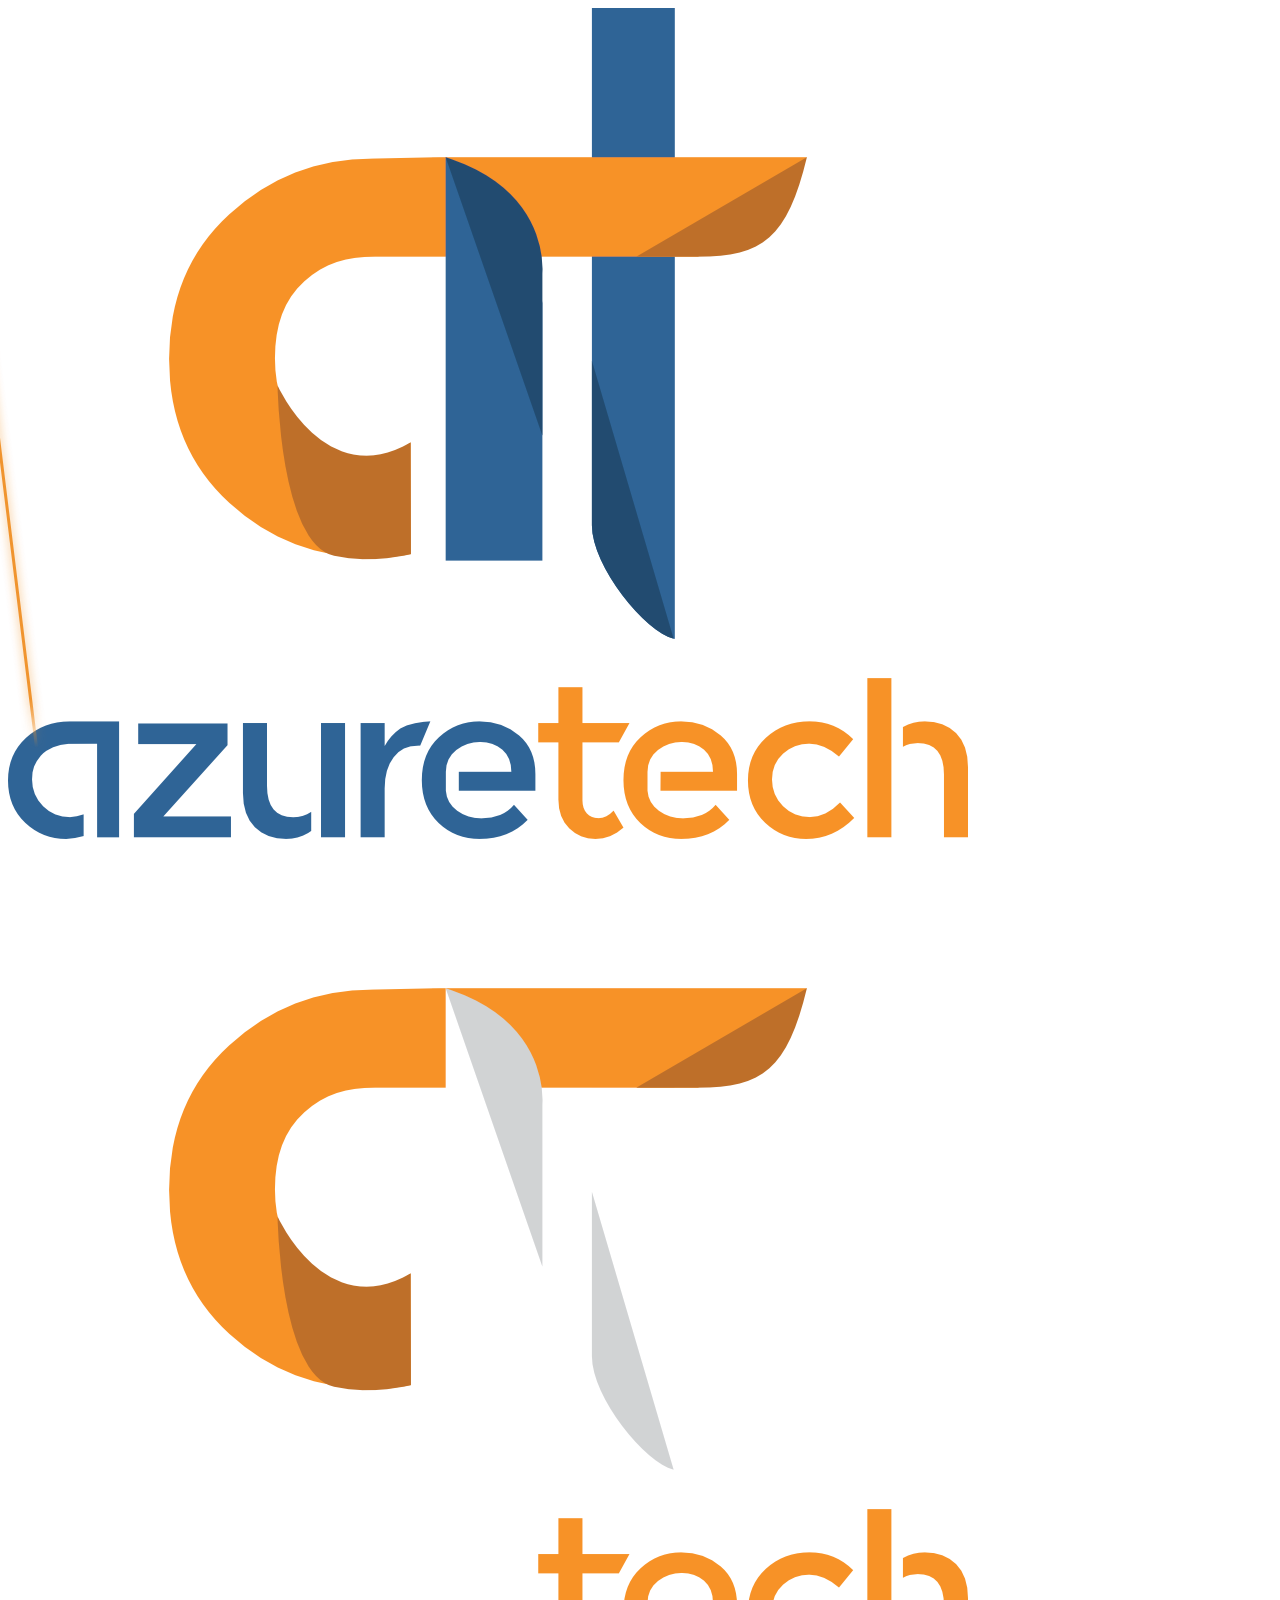
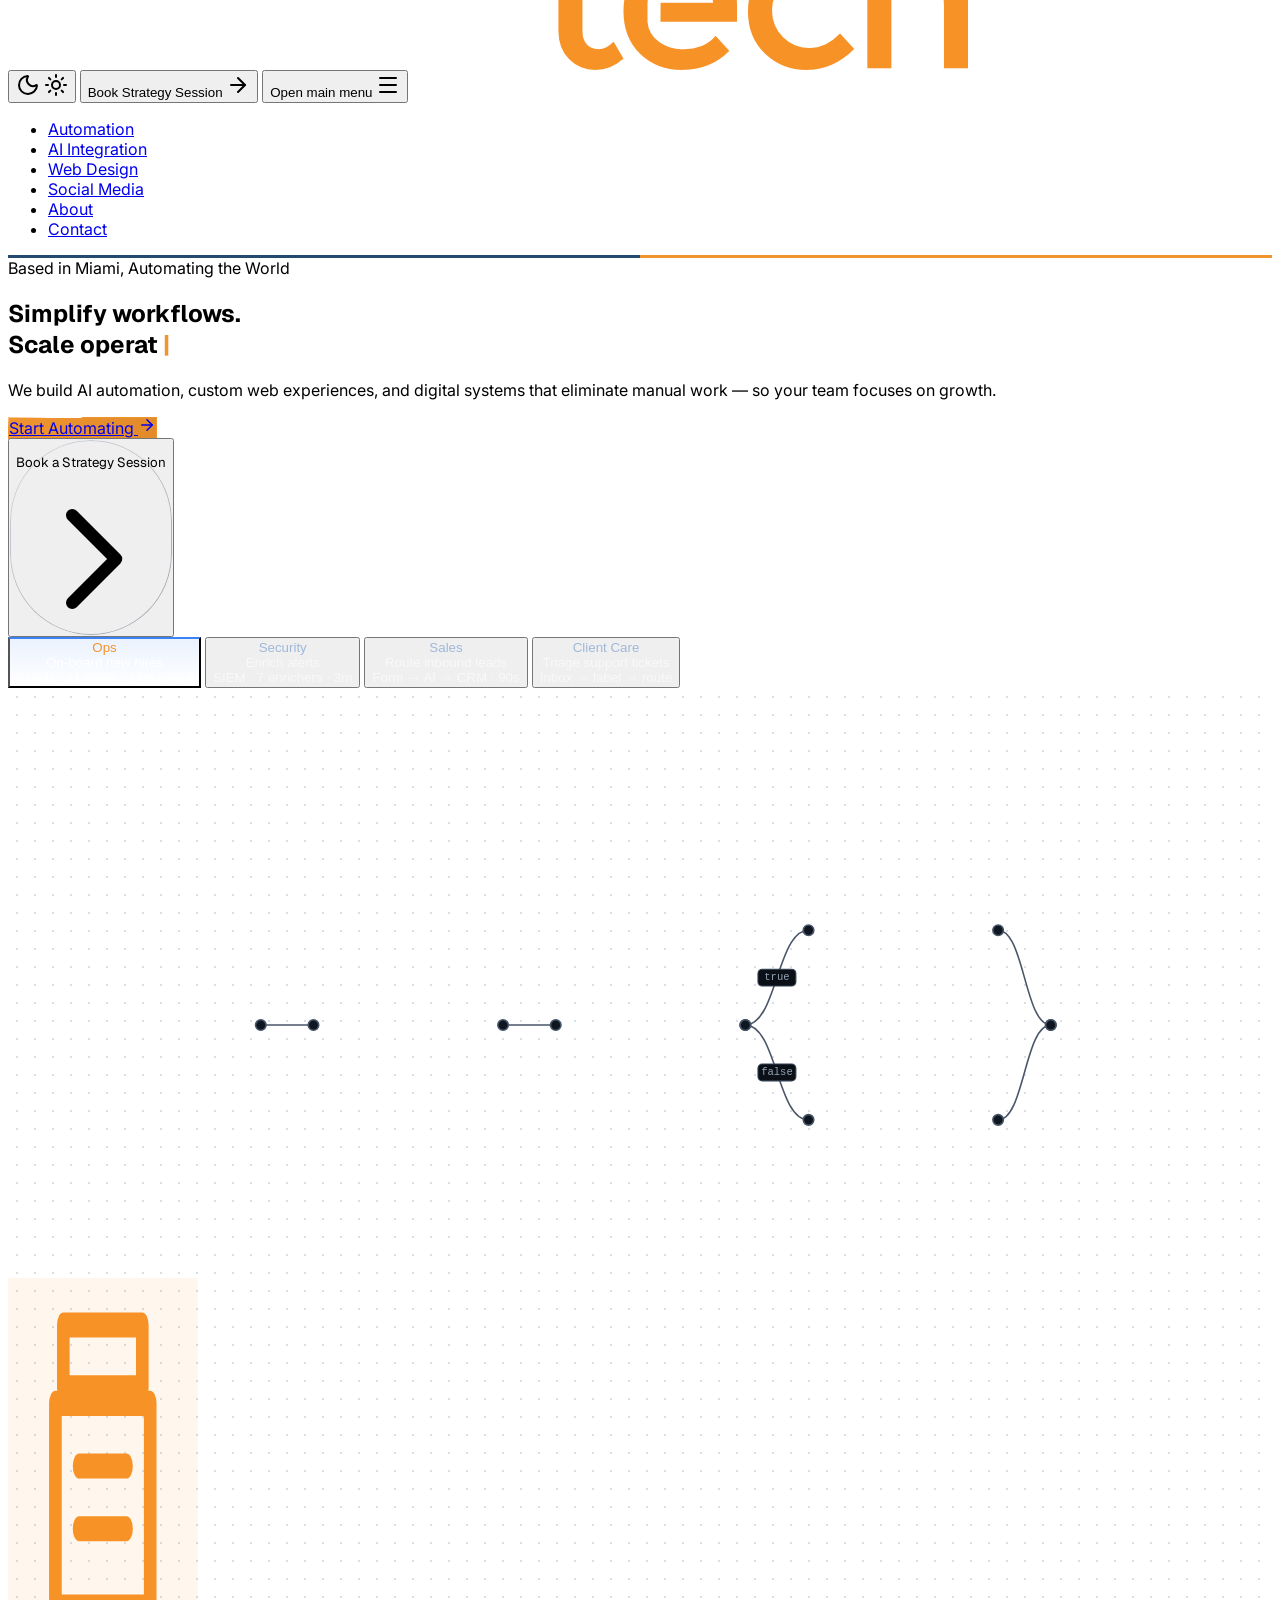
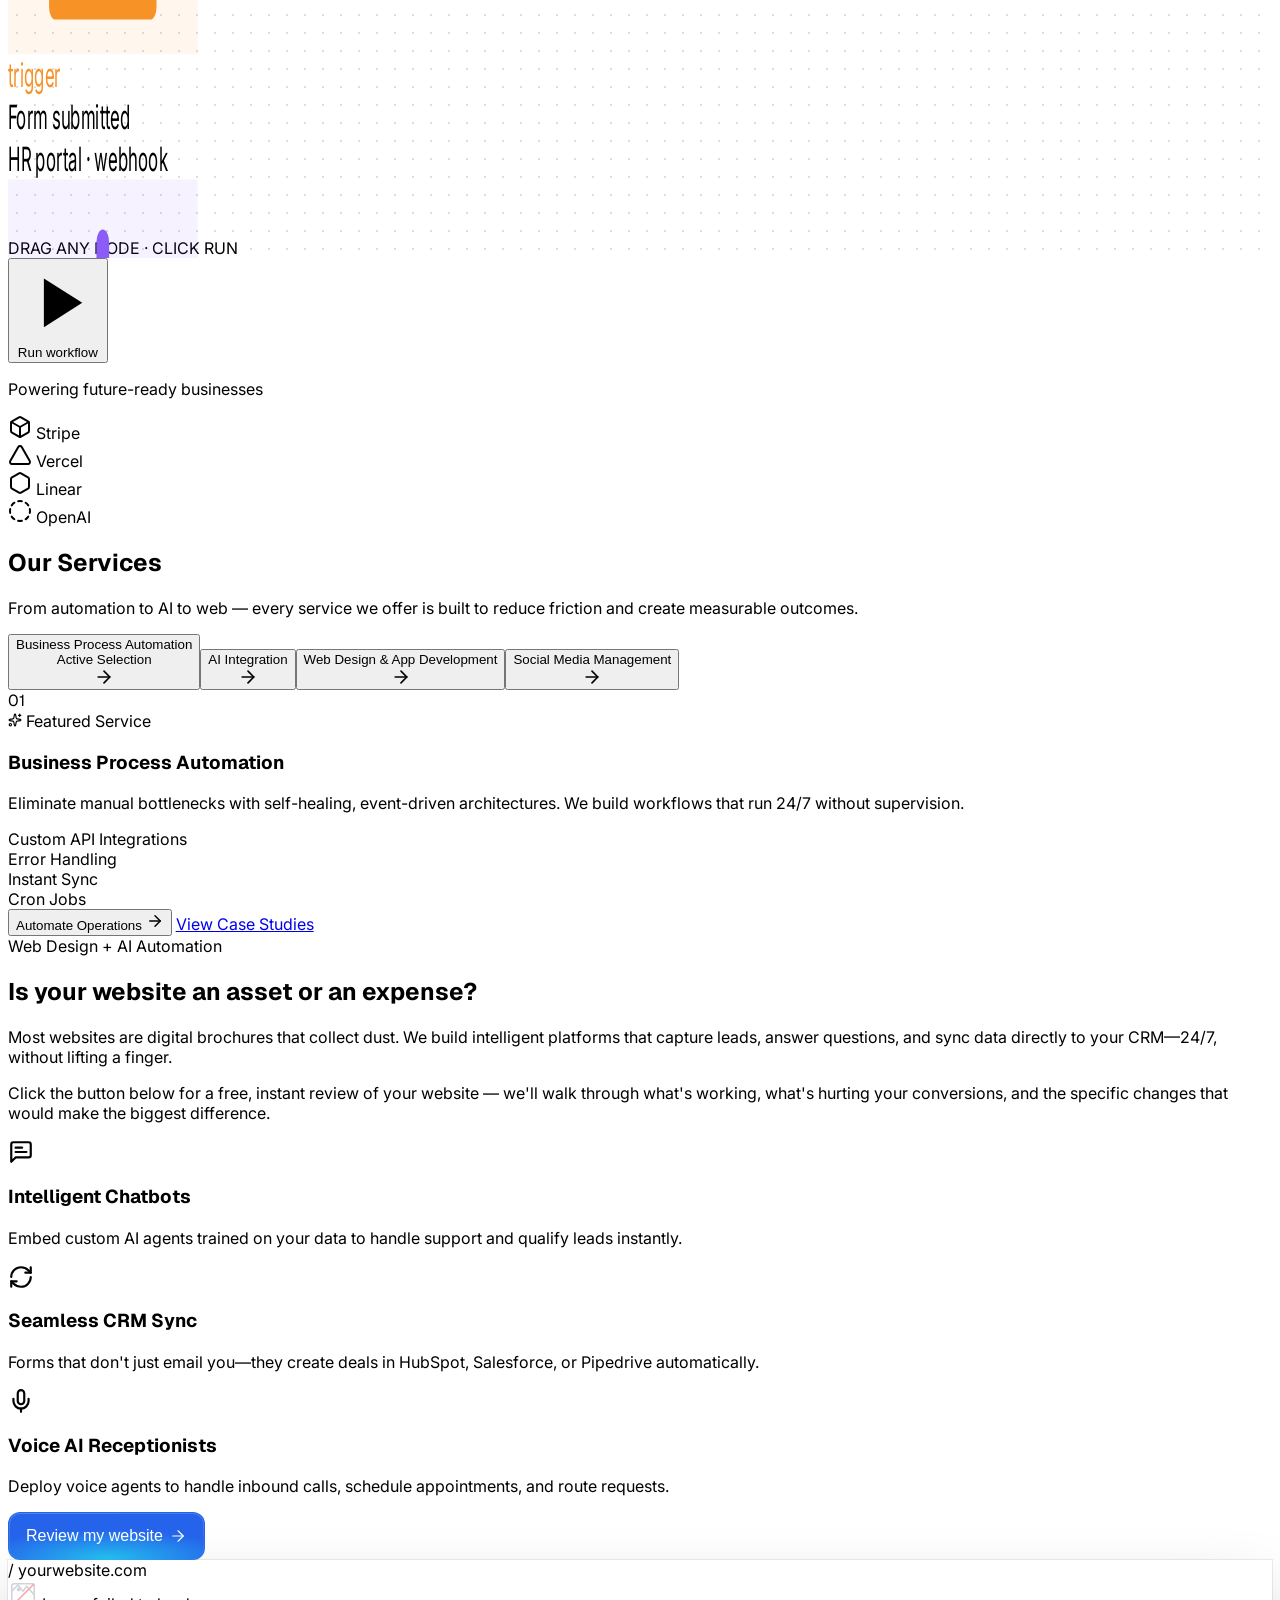
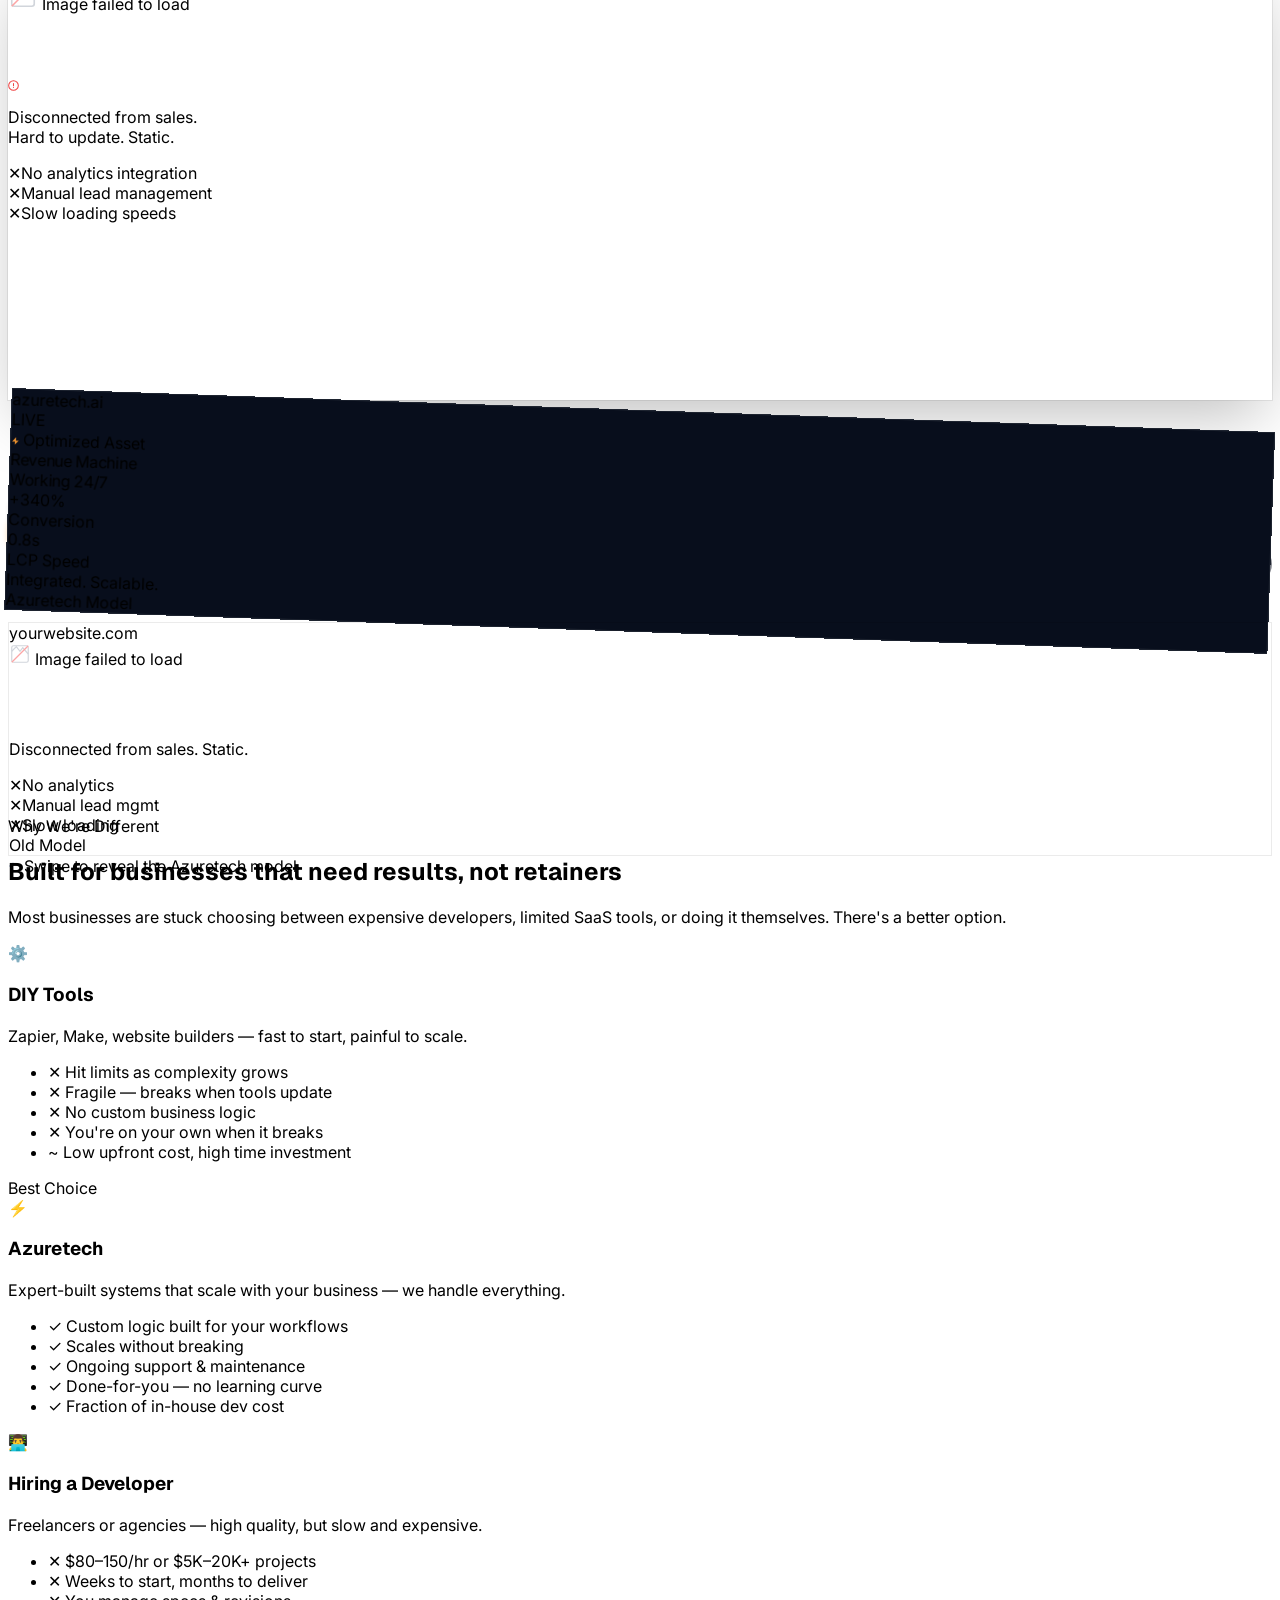
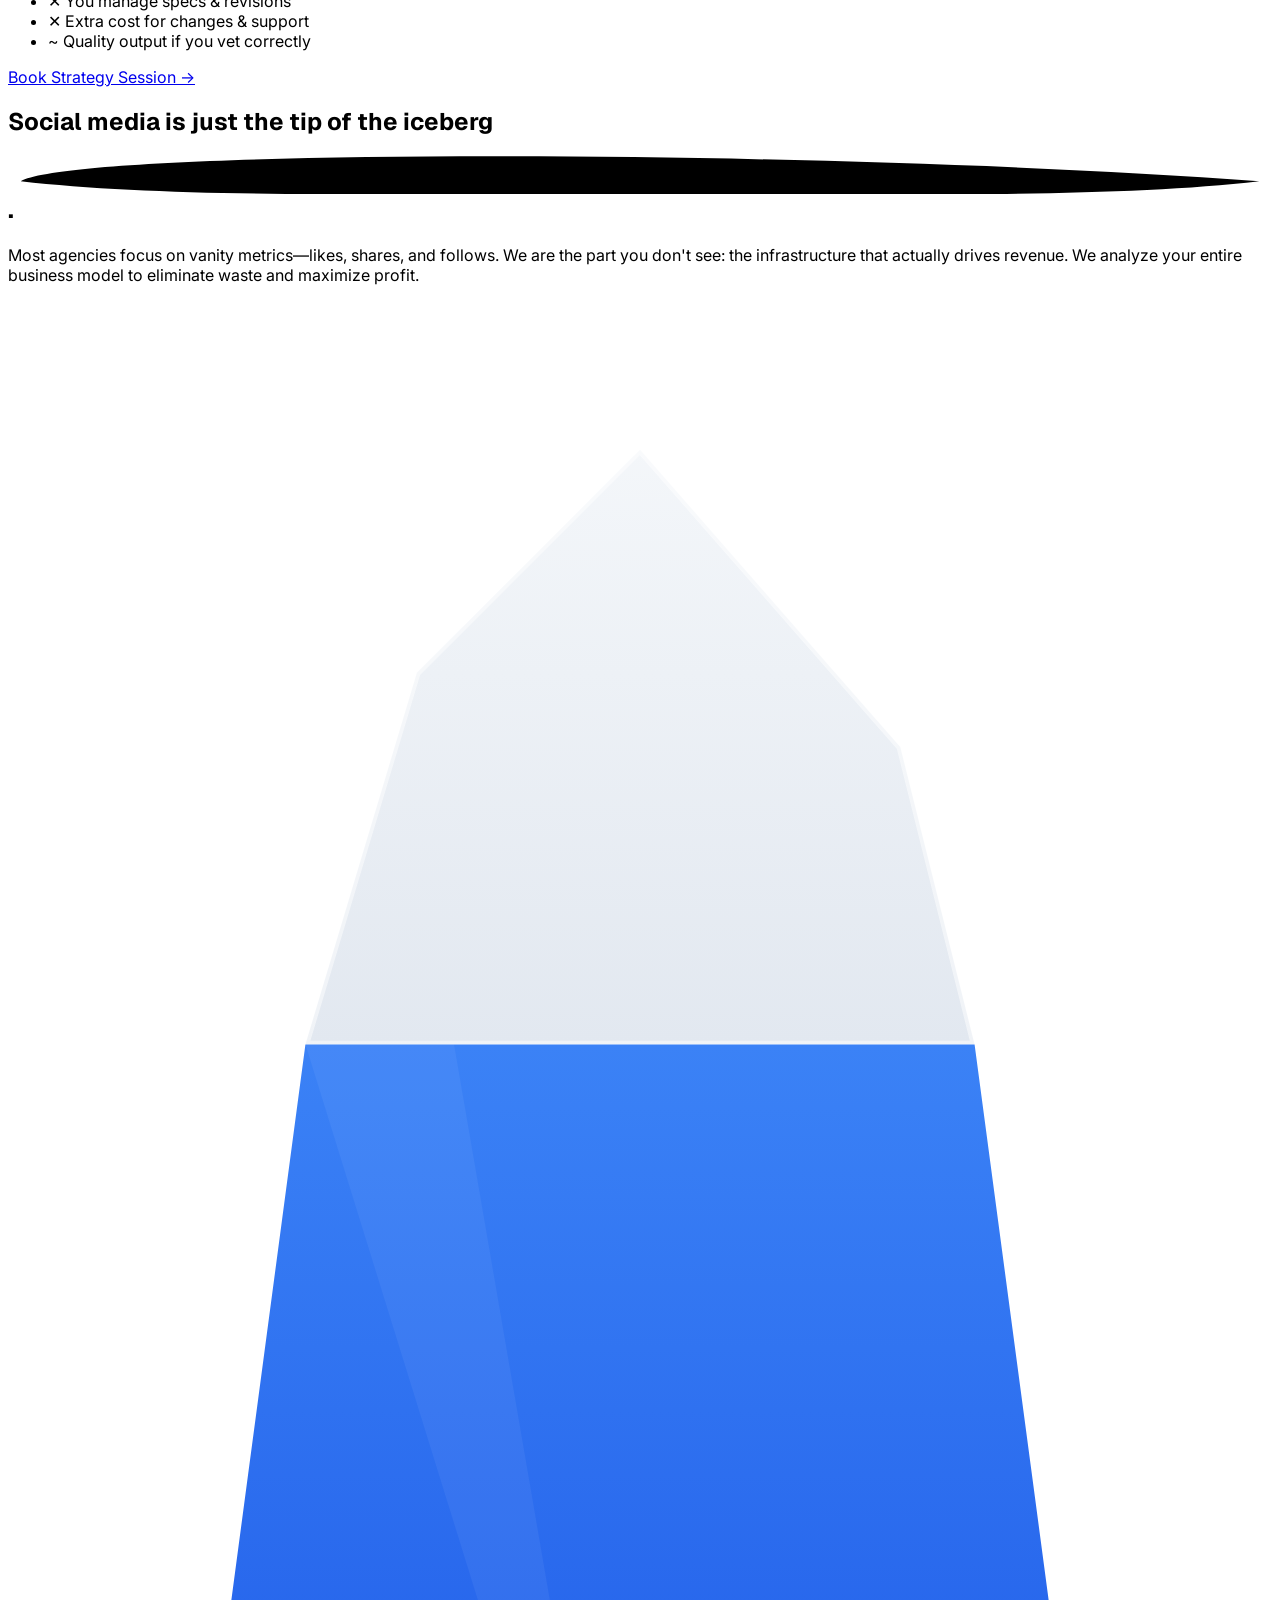
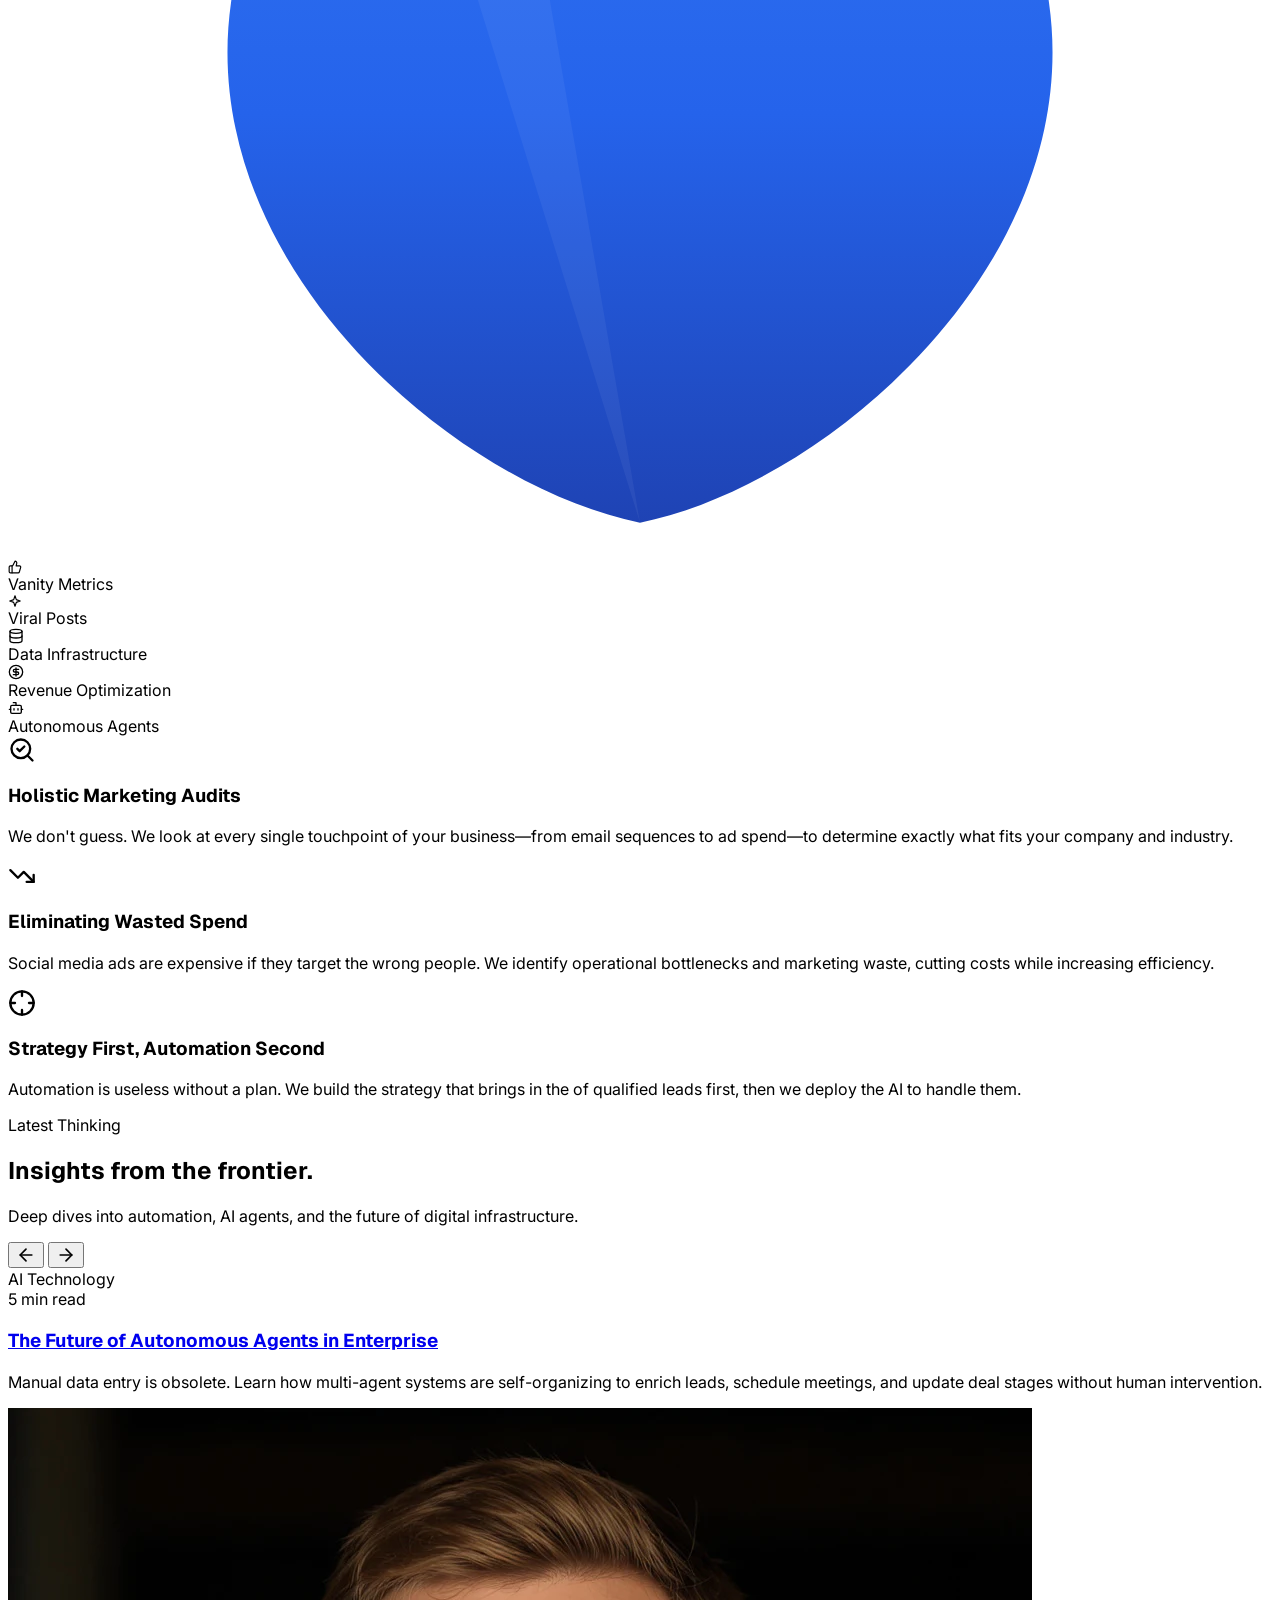
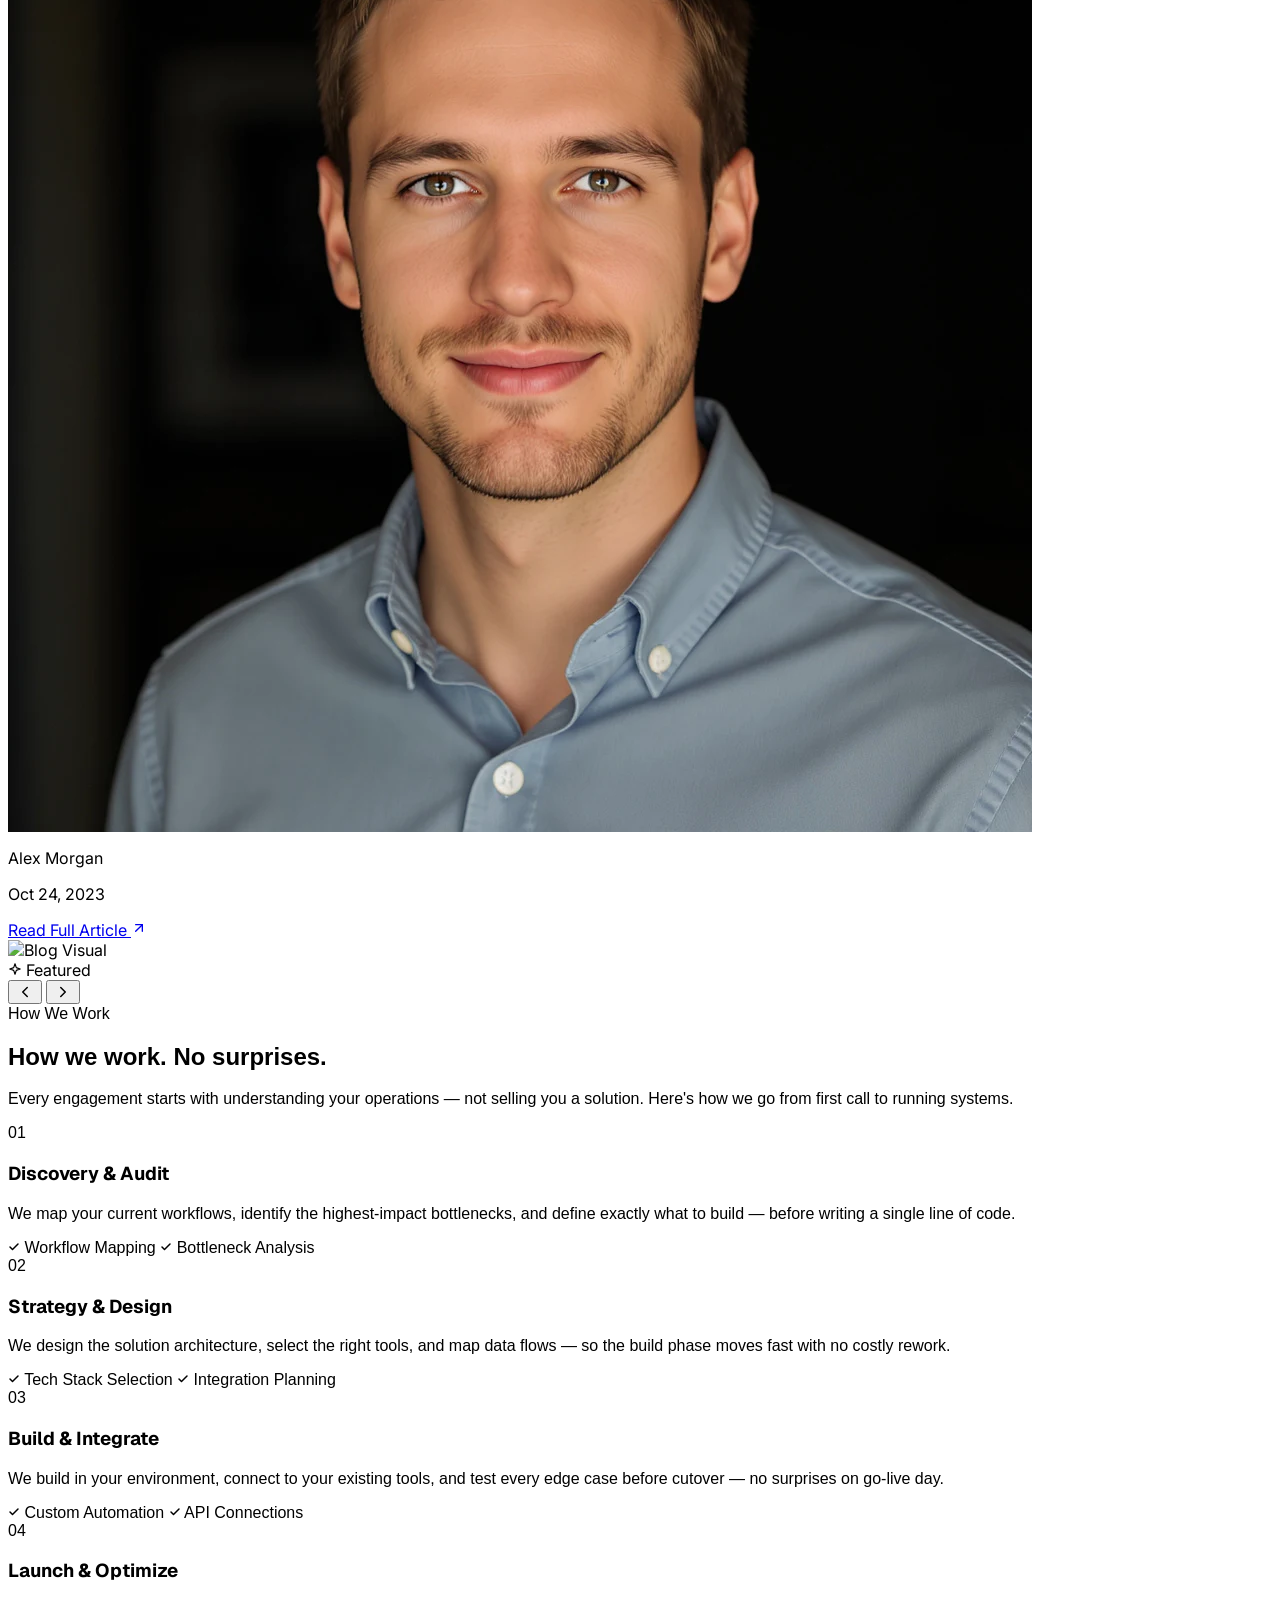
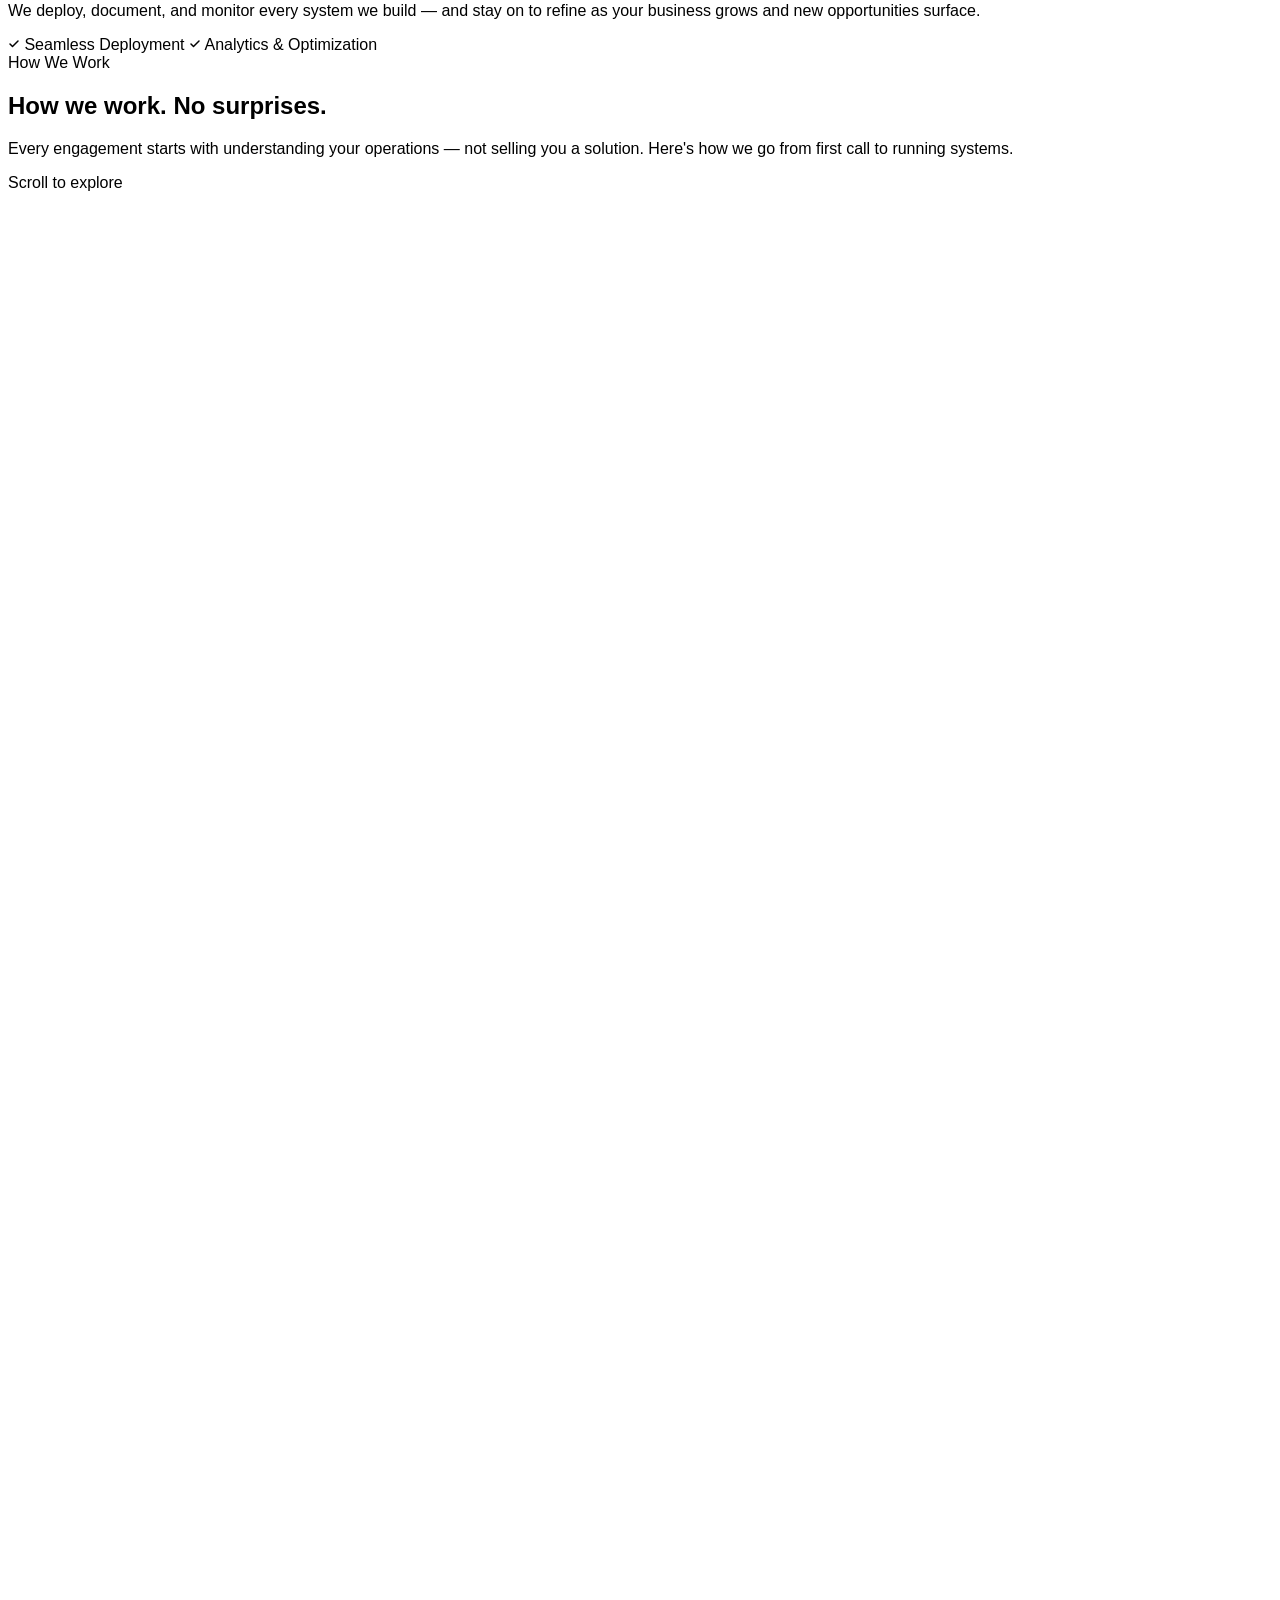
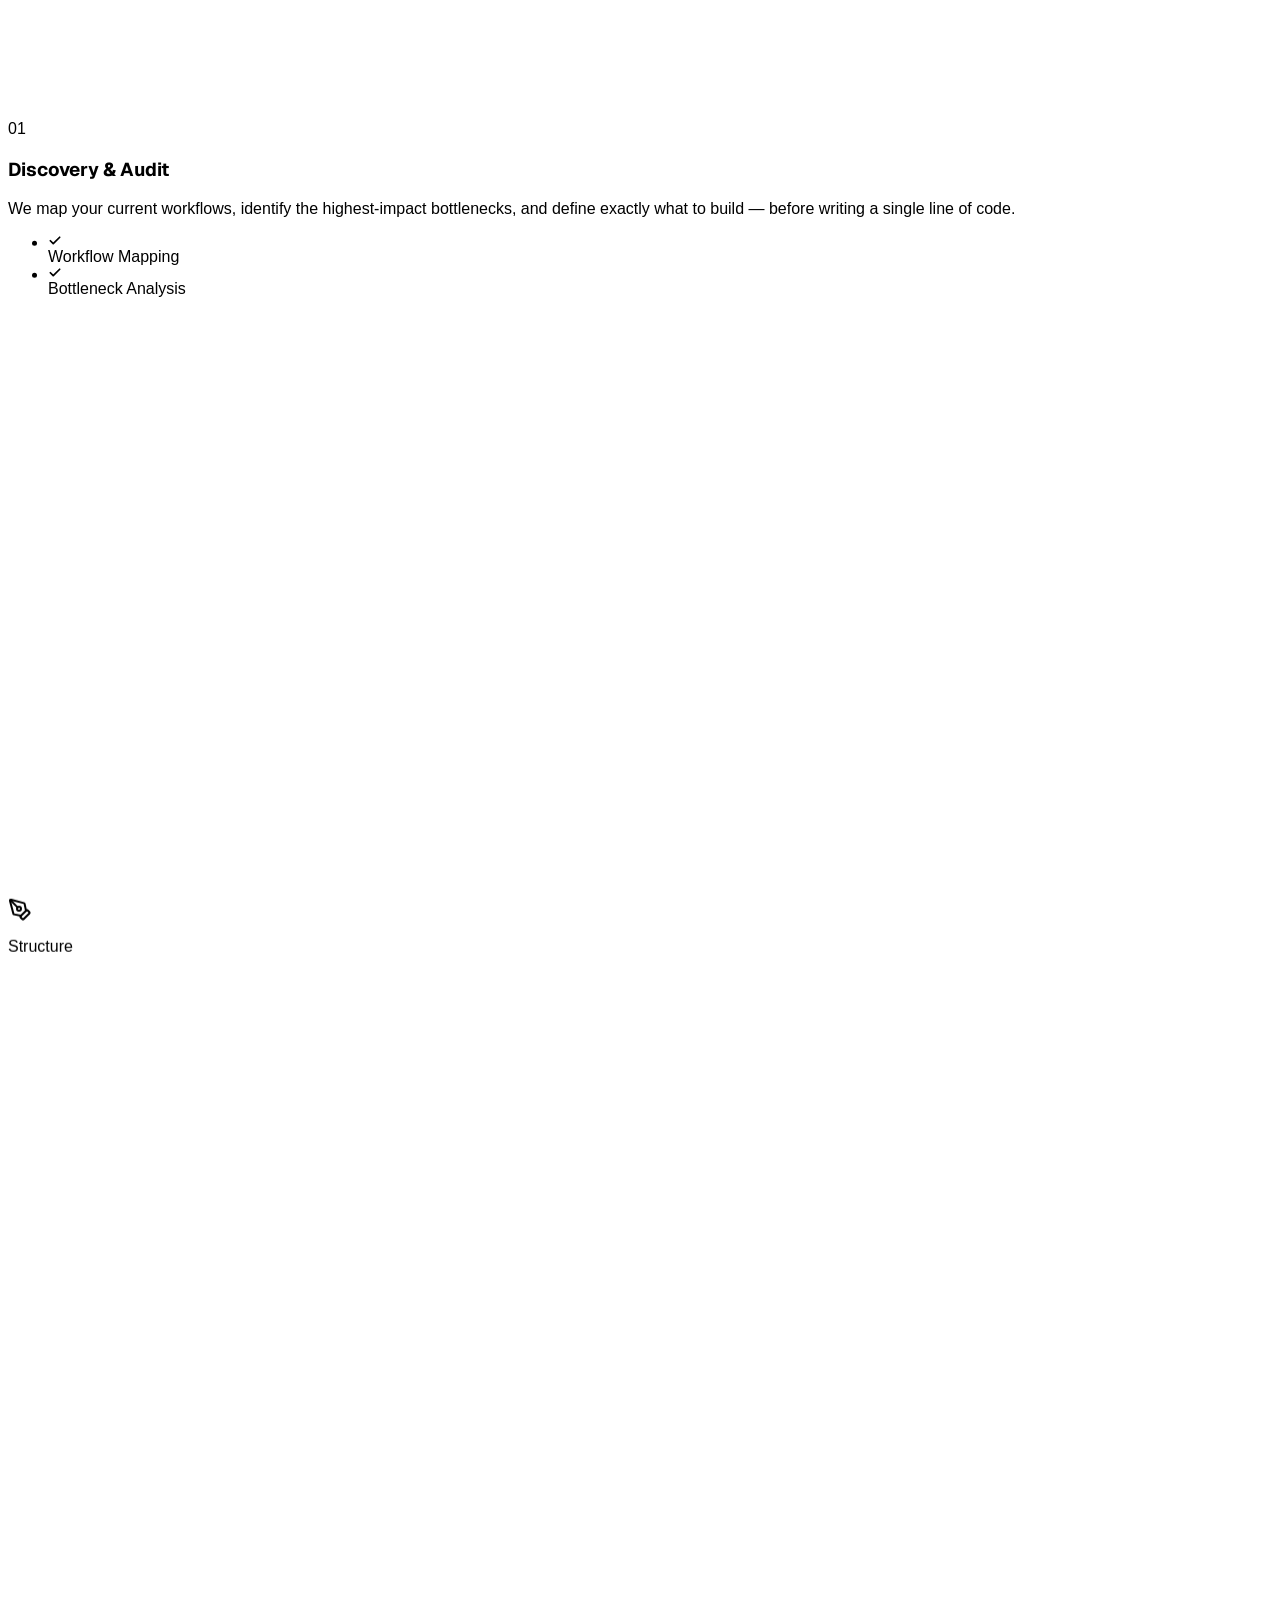
==== commit d38deda3: "fix: favicon on all pages, remove bad data-lucide attrs from footer icons - Add favicon link (at-blu" ====
--- a/index.html
+++ b/index.html
@@ -2,6 +2,7 @@
 
 <head>
     <meta charset="UTF-8">
+    <link rel="icon" type="image/png" href="/assets/logos/at-blue-orange.png">
     <meta name="viewport" content="width=device-width, initial-scale=1.0">
     <title>Azuretech — AI Automation &amp; Web Services | Miami, FL</title>
     <meta name="description" content="Miami-based technology partner for growing businesses. We build AI automation, custom websites, and digital systems that eliminate manual work and drive measurable results.">
@@ -3635,9 +3636,7 @@
                             class="text-slate-400 hover:text-slate-600 dark:text-gray-600 dark:hover:text-white transition-colors">
                             <svg xmlns="http://www.w3.org/2000/svg" width="20" height="20" viewBox="0 0 24 24"
                                 fill="none" stroke="currentColor" stroke-width="2" stroke-linecap="round"
-                                stroke-linejoin="round" class="lucide lucide-twitter w-[20px] h-[20px]"
-                                data-lucide="facebook" data-icon-set="lucide" data-icon-replaced="true"
-                                style="color: rgb(71, 85, 105); width: 20px; height: 20px;">
+                                stroke-linejoin="round">
                                 <path d="M18 2h-3a5 5 0 0 0-5 5v3H7v4h3v8h4v-8h3l1-4h-4V7a1 1 0 0 1 1-1h3z"></path>
                             </svg>
                         </a>
@@ -3645,9 +3644,7 @@
                             class="text-slate-400 hover:text-slate-600 dark:text-gray-600 dark:hover:text-white transition-colors">
                             <svg xmlns="http://www.w3.org/2000/svg" width="20" height="20" viewBox="0 0 24 24"
                                 fill="none" stroke="currentColor" stroke-width="2" stroke-linecap="round"
-                                stroke-linejoin="round" class="lucide lucide-github w-[20px] h-[20px]"
-                                data-lucide="instagram" data-icon-set="lucide" data-icon-replaced="true"
-                                style="color: rgb(71, 85, 105); width: 20px; height: 20px;">
+                                stroke-linejoin="round">
                                 <rect width="20" height="20" x="2" y="2" rx="5" ry="5"></rect>
                                 <path d="M16 11.37A4 4 0 1 1 12.63 8 4 4 0 0 1 16 11.37z"></path>
                                 <line x1="17.5" x2="17.51" y1="6.5" y2="6.5"></line>
@@ -3657,11 +3654,8 @@
                             class="text-slate-400 hover:text-slate-600 dark:text-gray-600 dark:hover:text-white transition-colors">
                             <svg xmlns="http://www.w3.org/2000/svg" width="20" height="20" viewBox="0 0 24 24"
                                 fill="none" stroke="currentColor" stroke-width="2" stroke-linecap="round"
-                                stroke-linejoin="round" class="" data-lucide="linkedin" data-icon-set="lucide"
-                                data-icon-replaced="true" style="color: rgb(71, 85, 105);">
-                                <path
-                                    d="M16 8a6 6 0 0 1 6 6v7h-4v-7a2 2 0 0 0-2-2 2 2 0 0 0-2 2v7h-4v-7a6 6 0 0 1 6-6z">
-                                </path>
+                                stroke-linejoin="round">
+                                <path d="M16 8a6 6 0 0 1 6 6v7h-4v-7a2 2 0 0 0-2-2 2 2 0 0 0-2 2v7h-4v-7a6 6 0 0 1 6-6z"></path>
                                 <rect width="4" height="12" x="2" y="9"></rect>
                                 <circle cx="4" cy="4" r="2"></circle>
                             </svg>
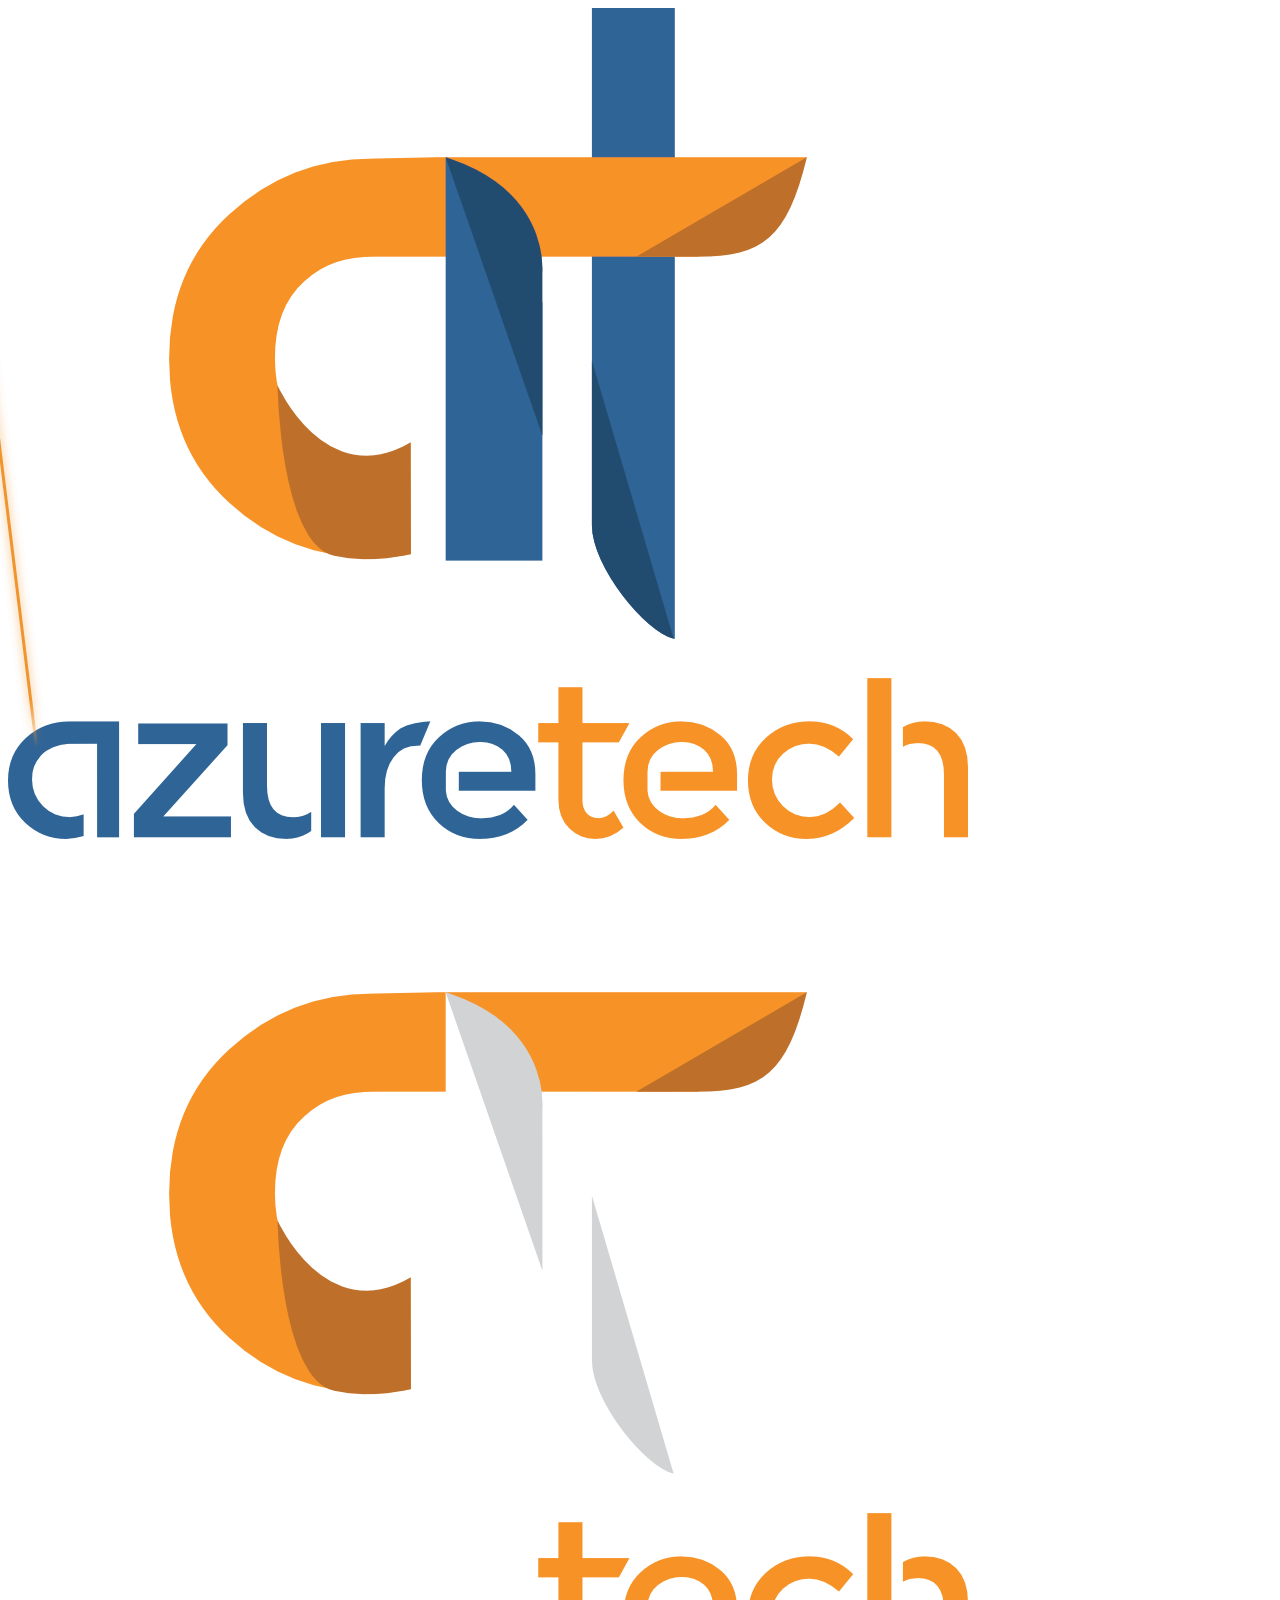
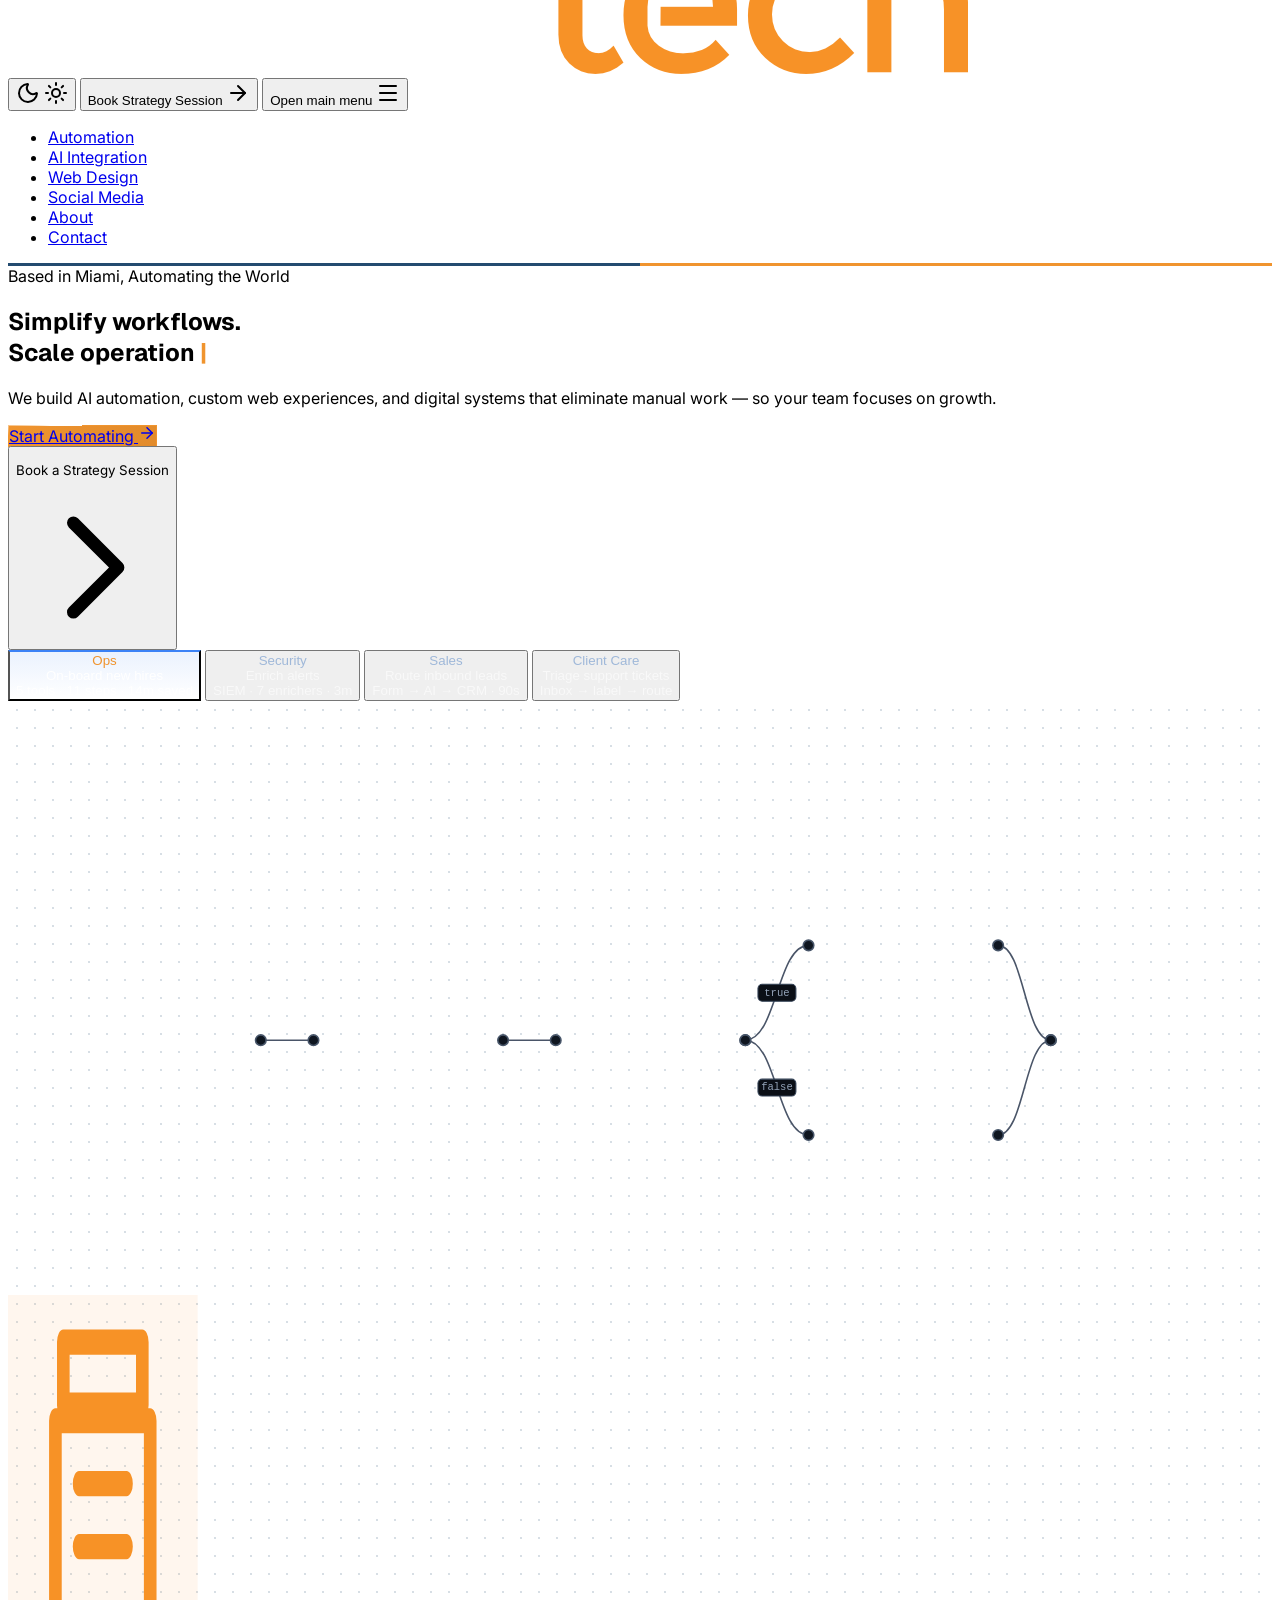
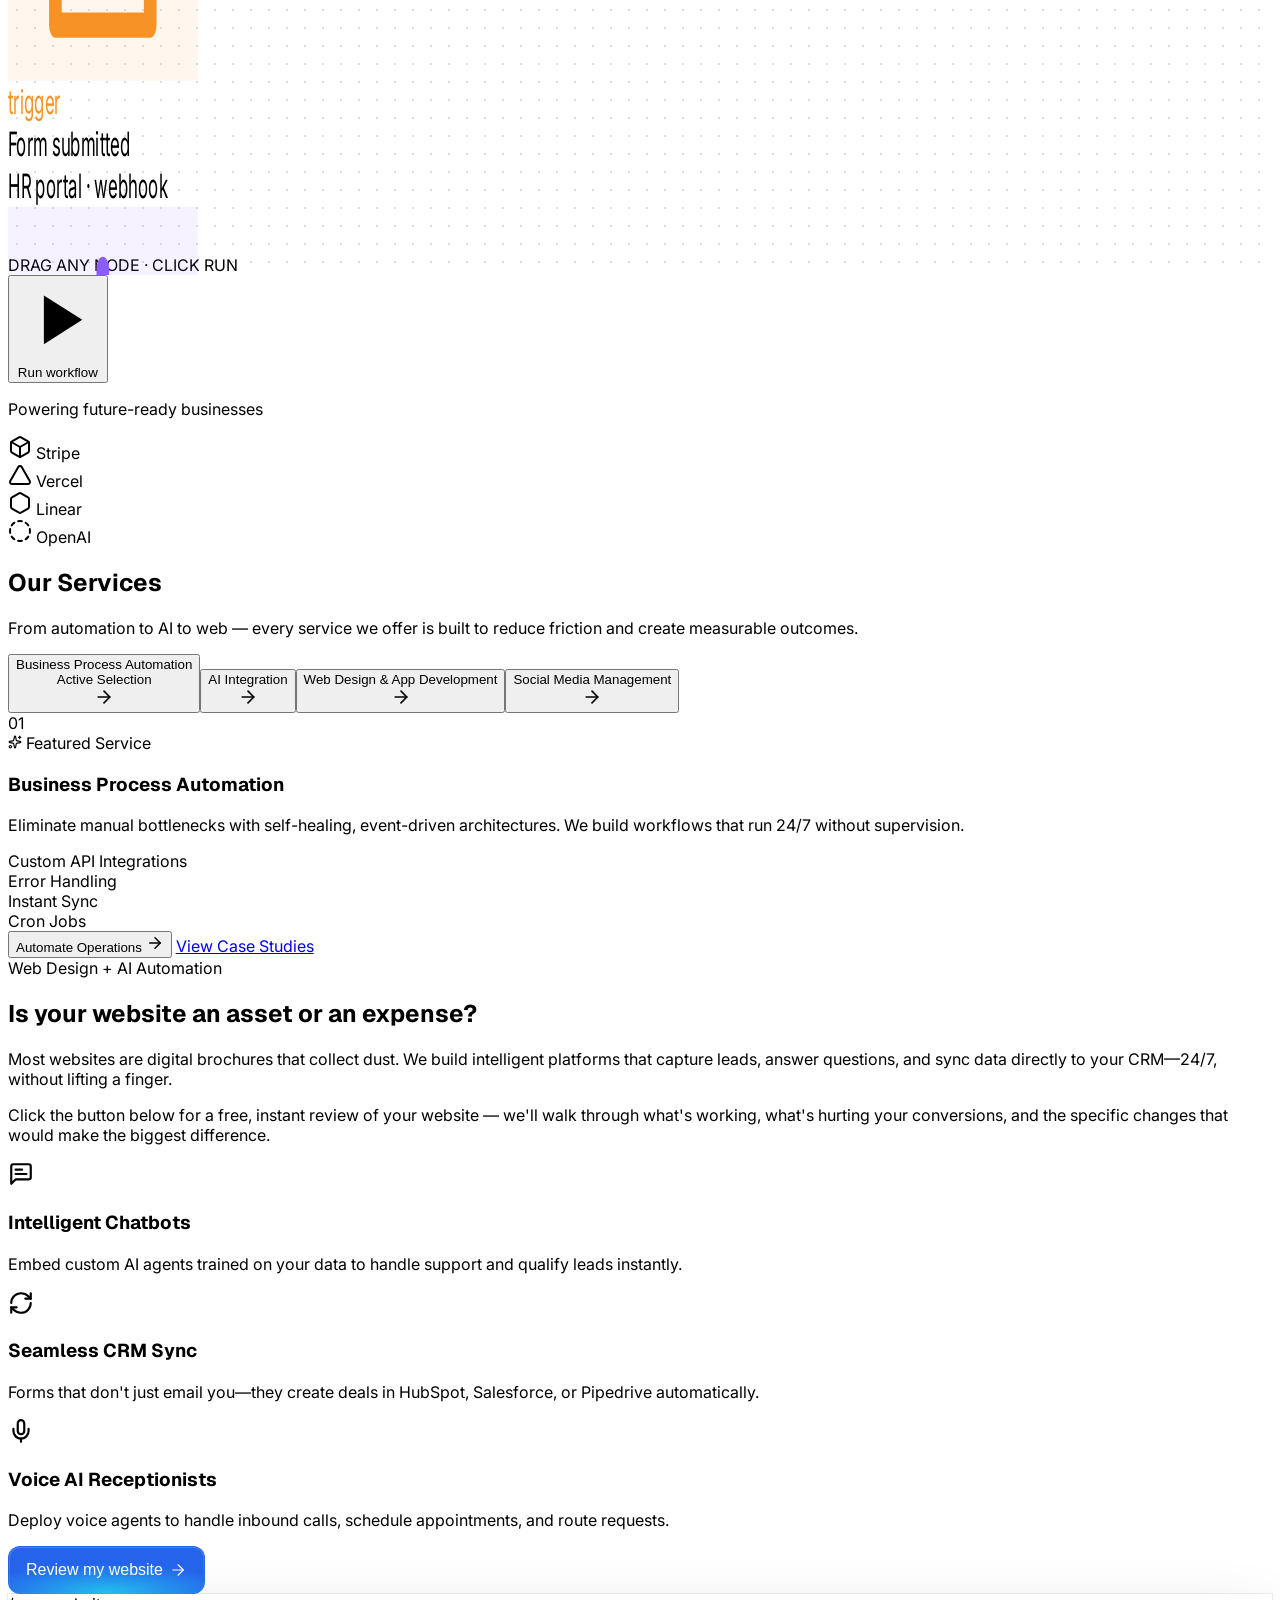
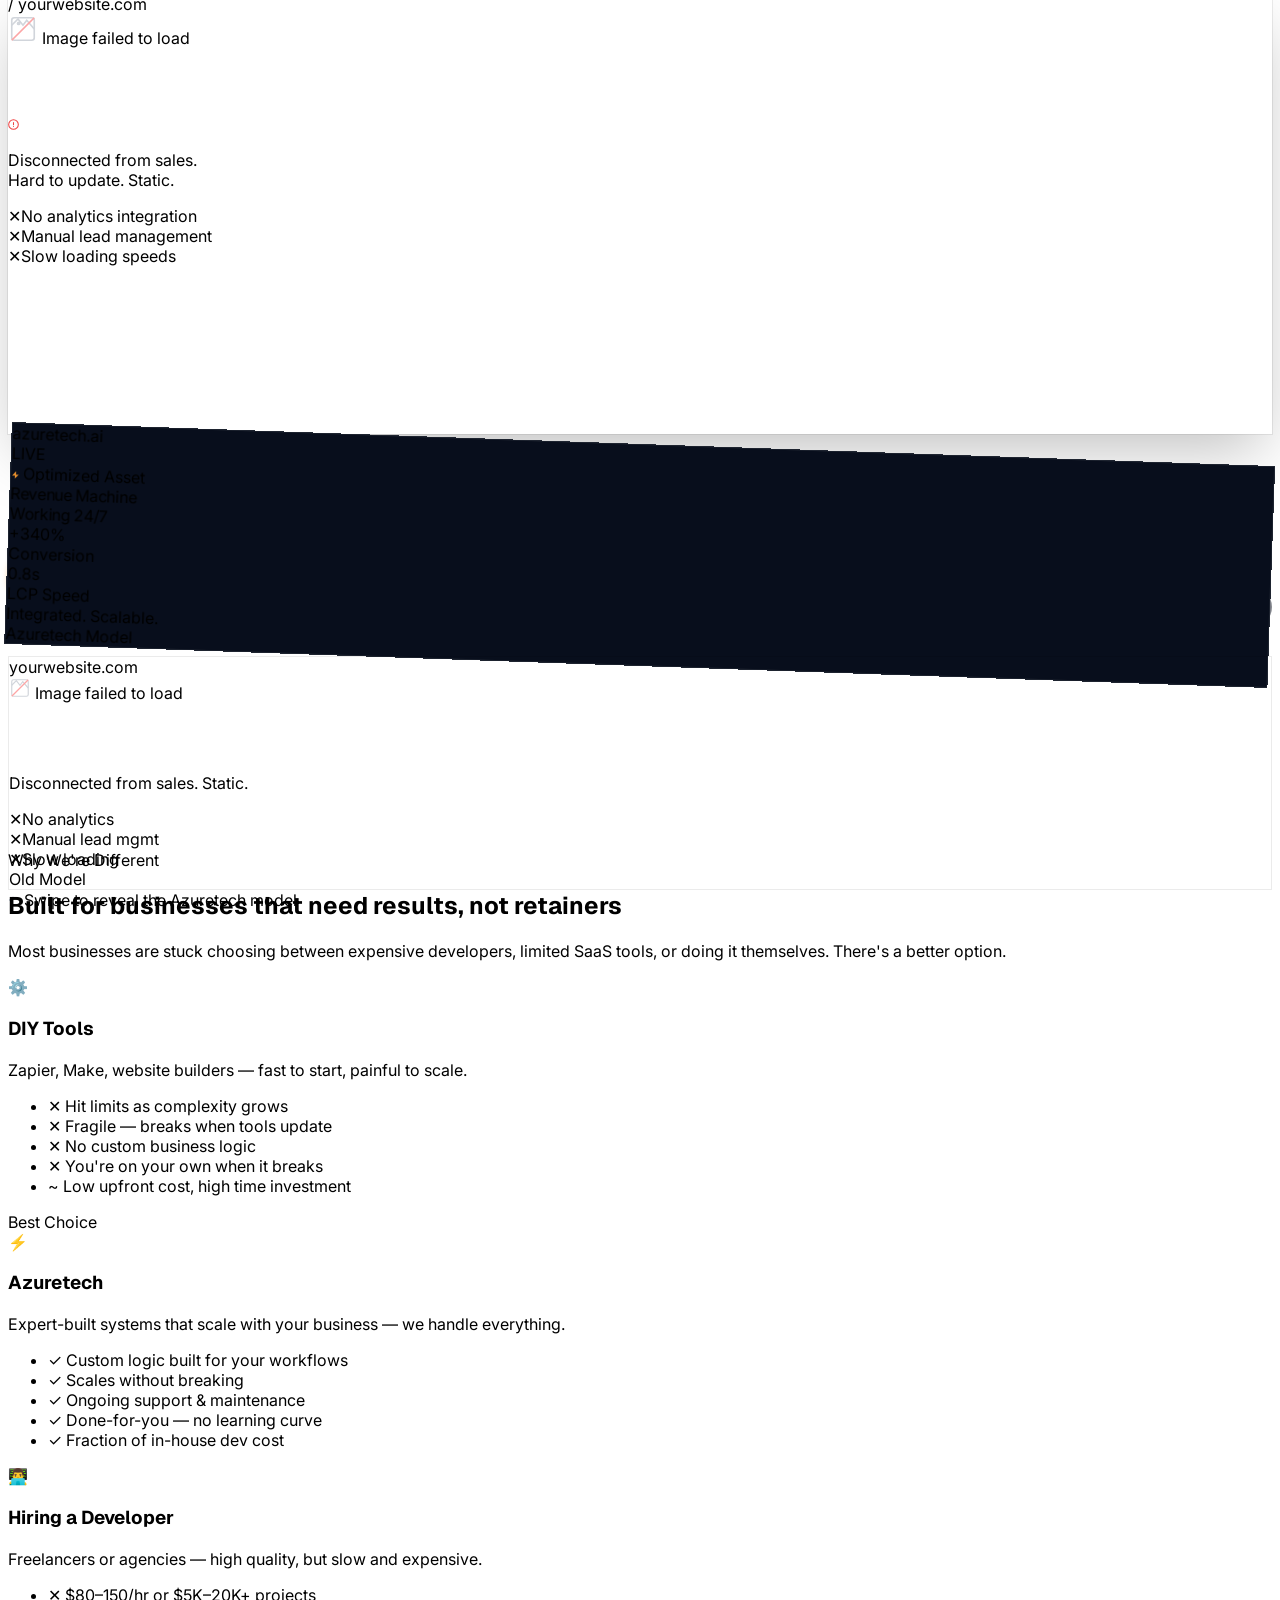
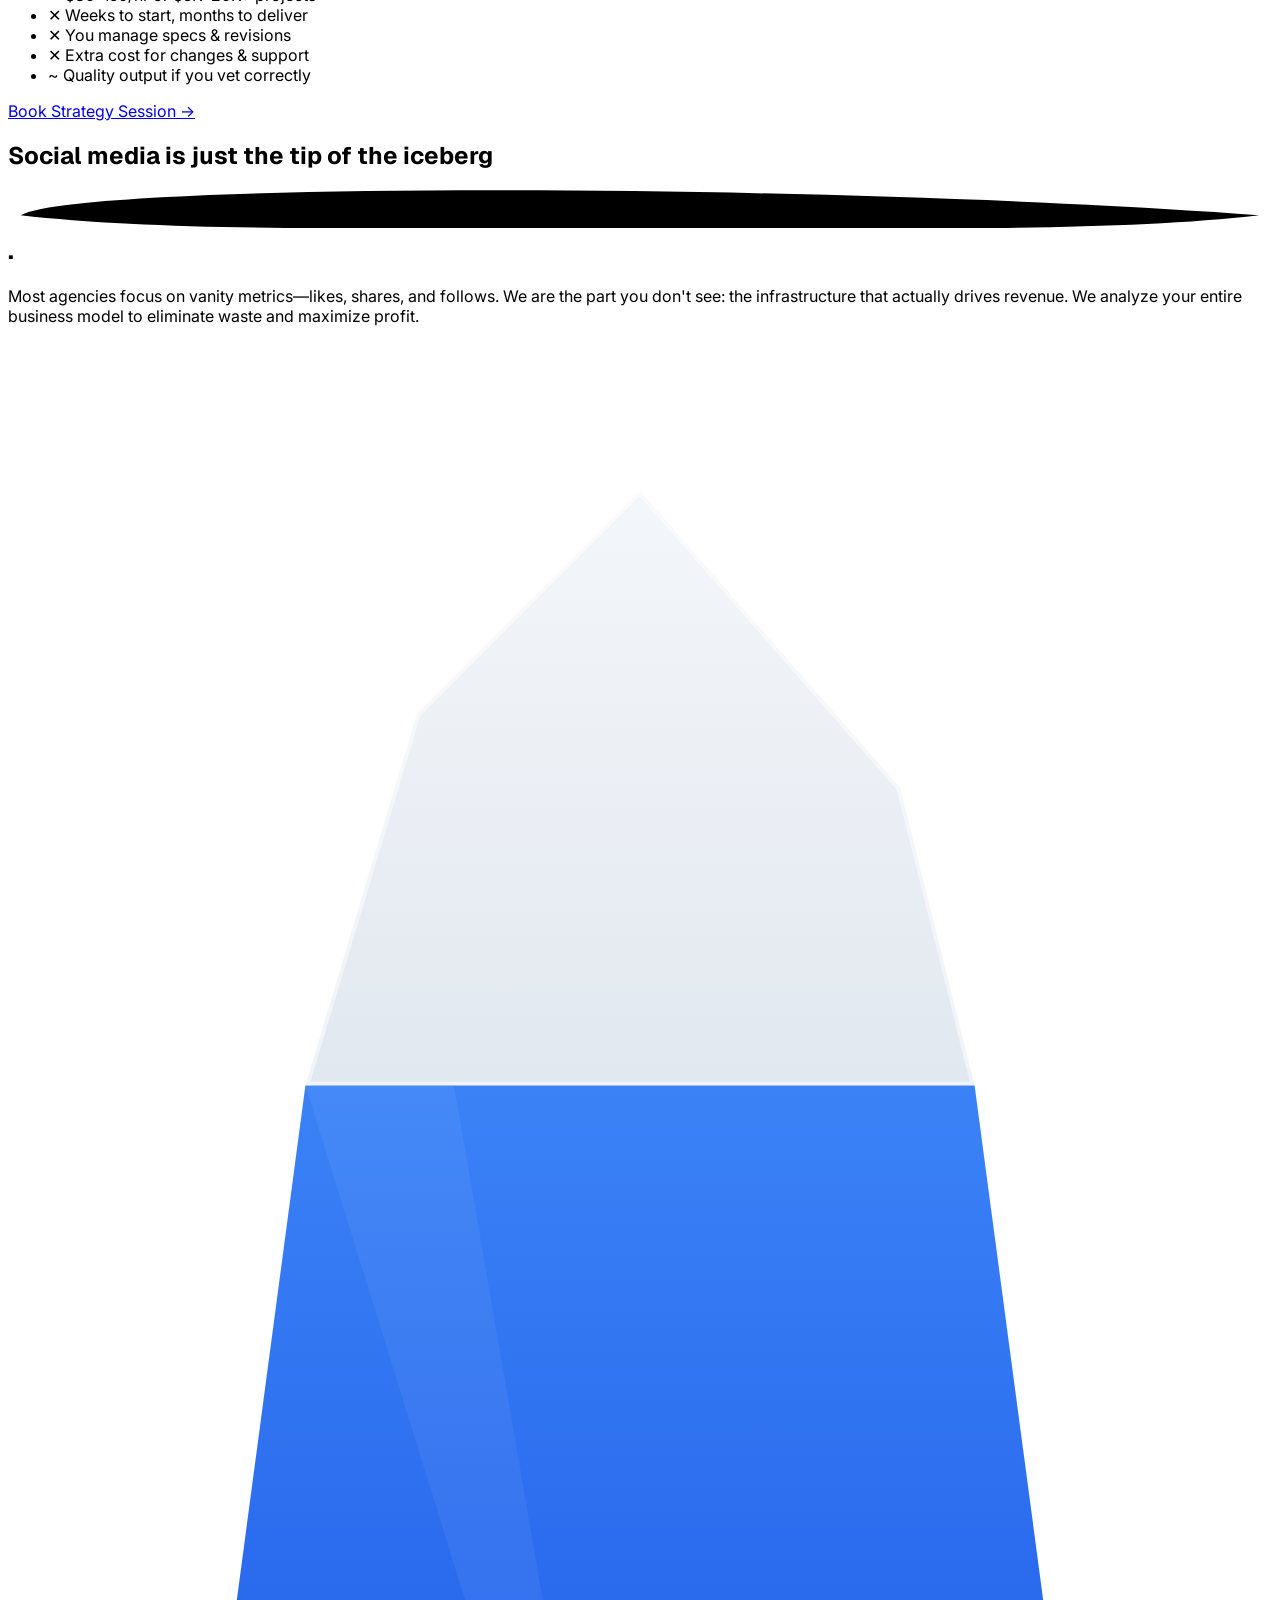
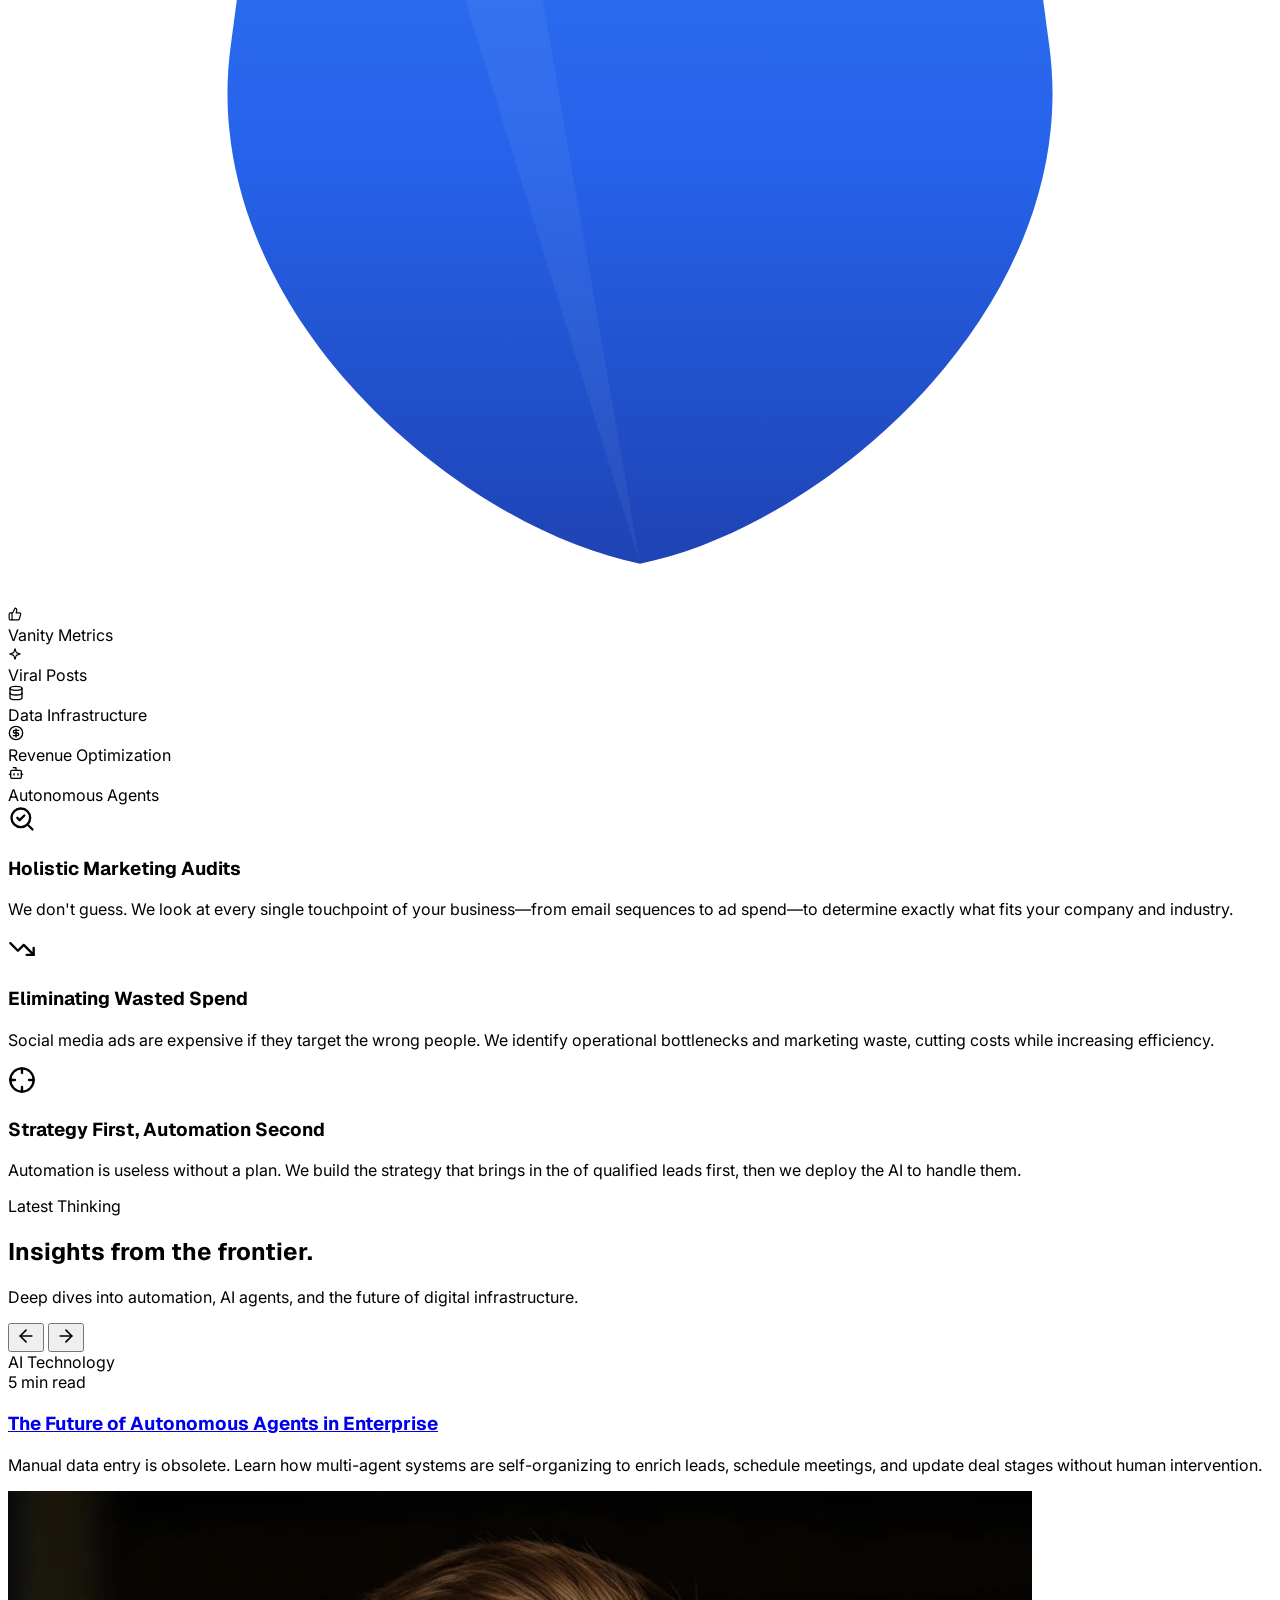
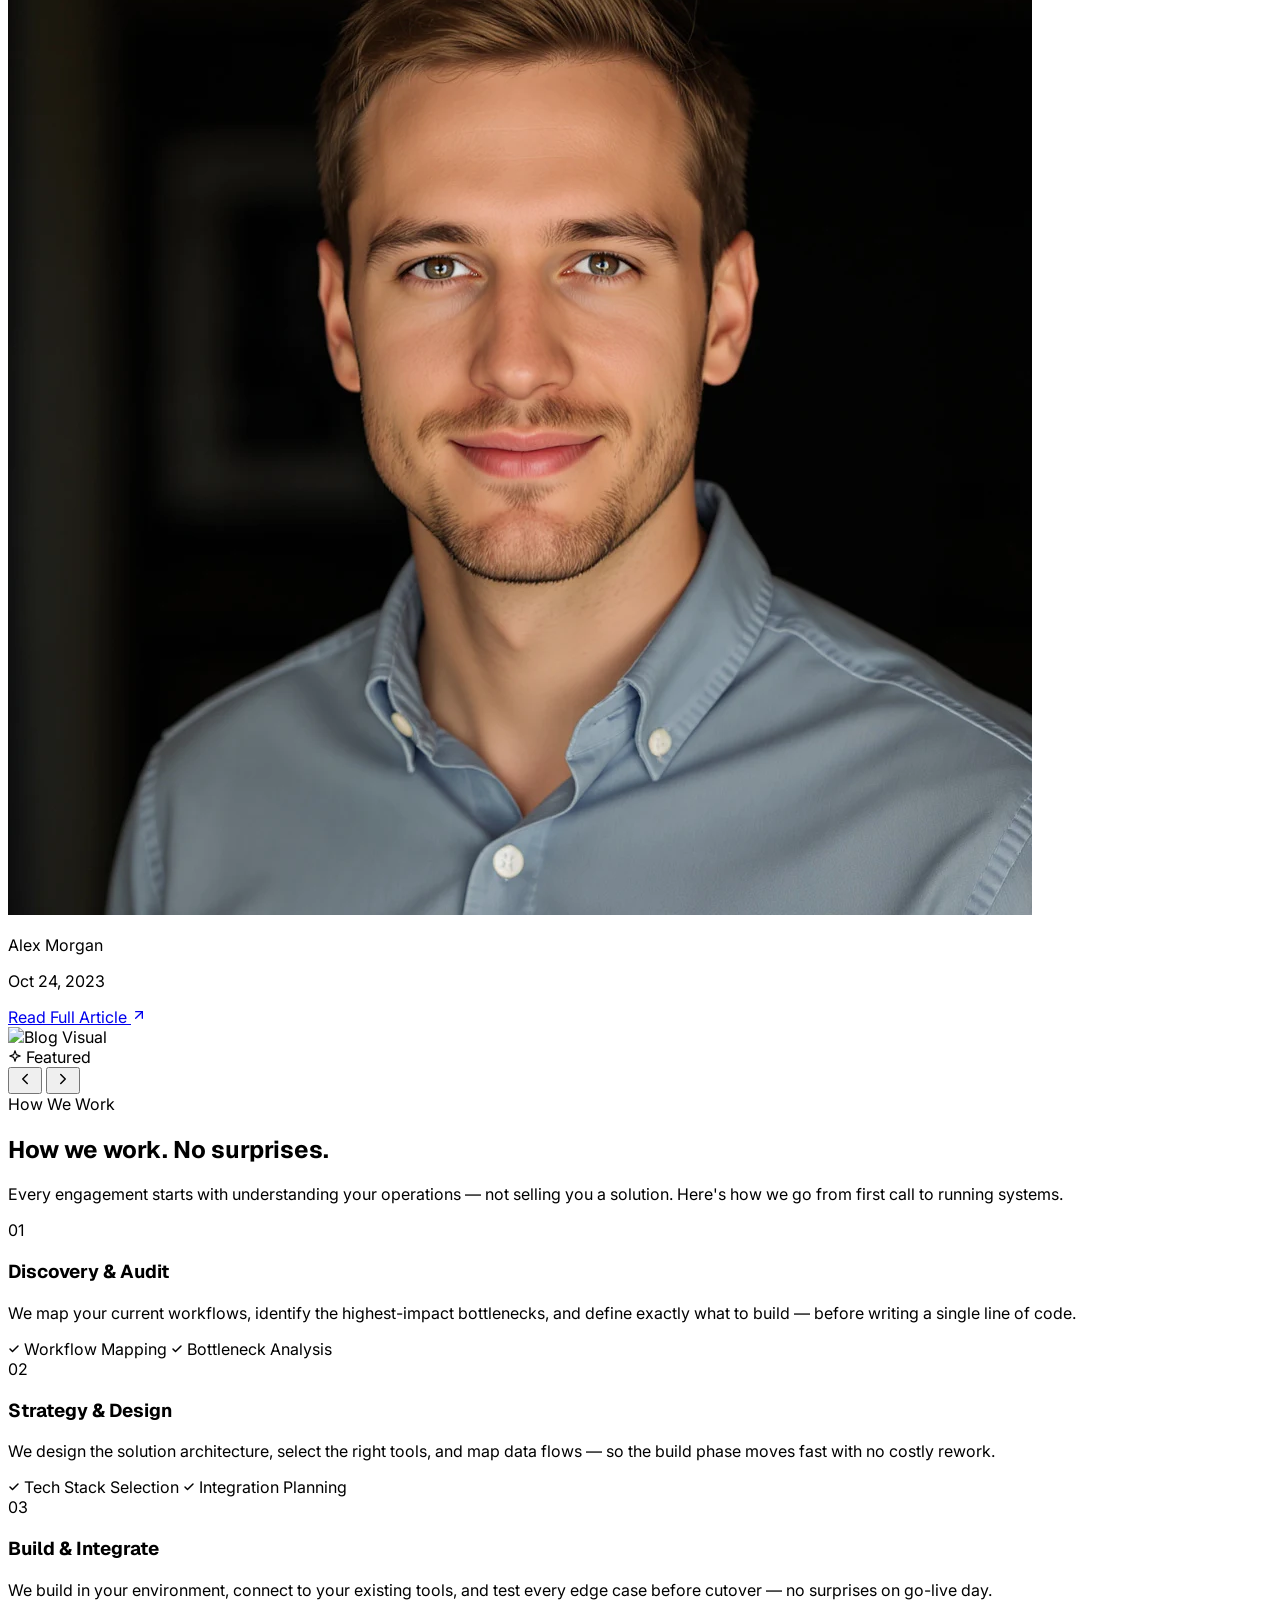
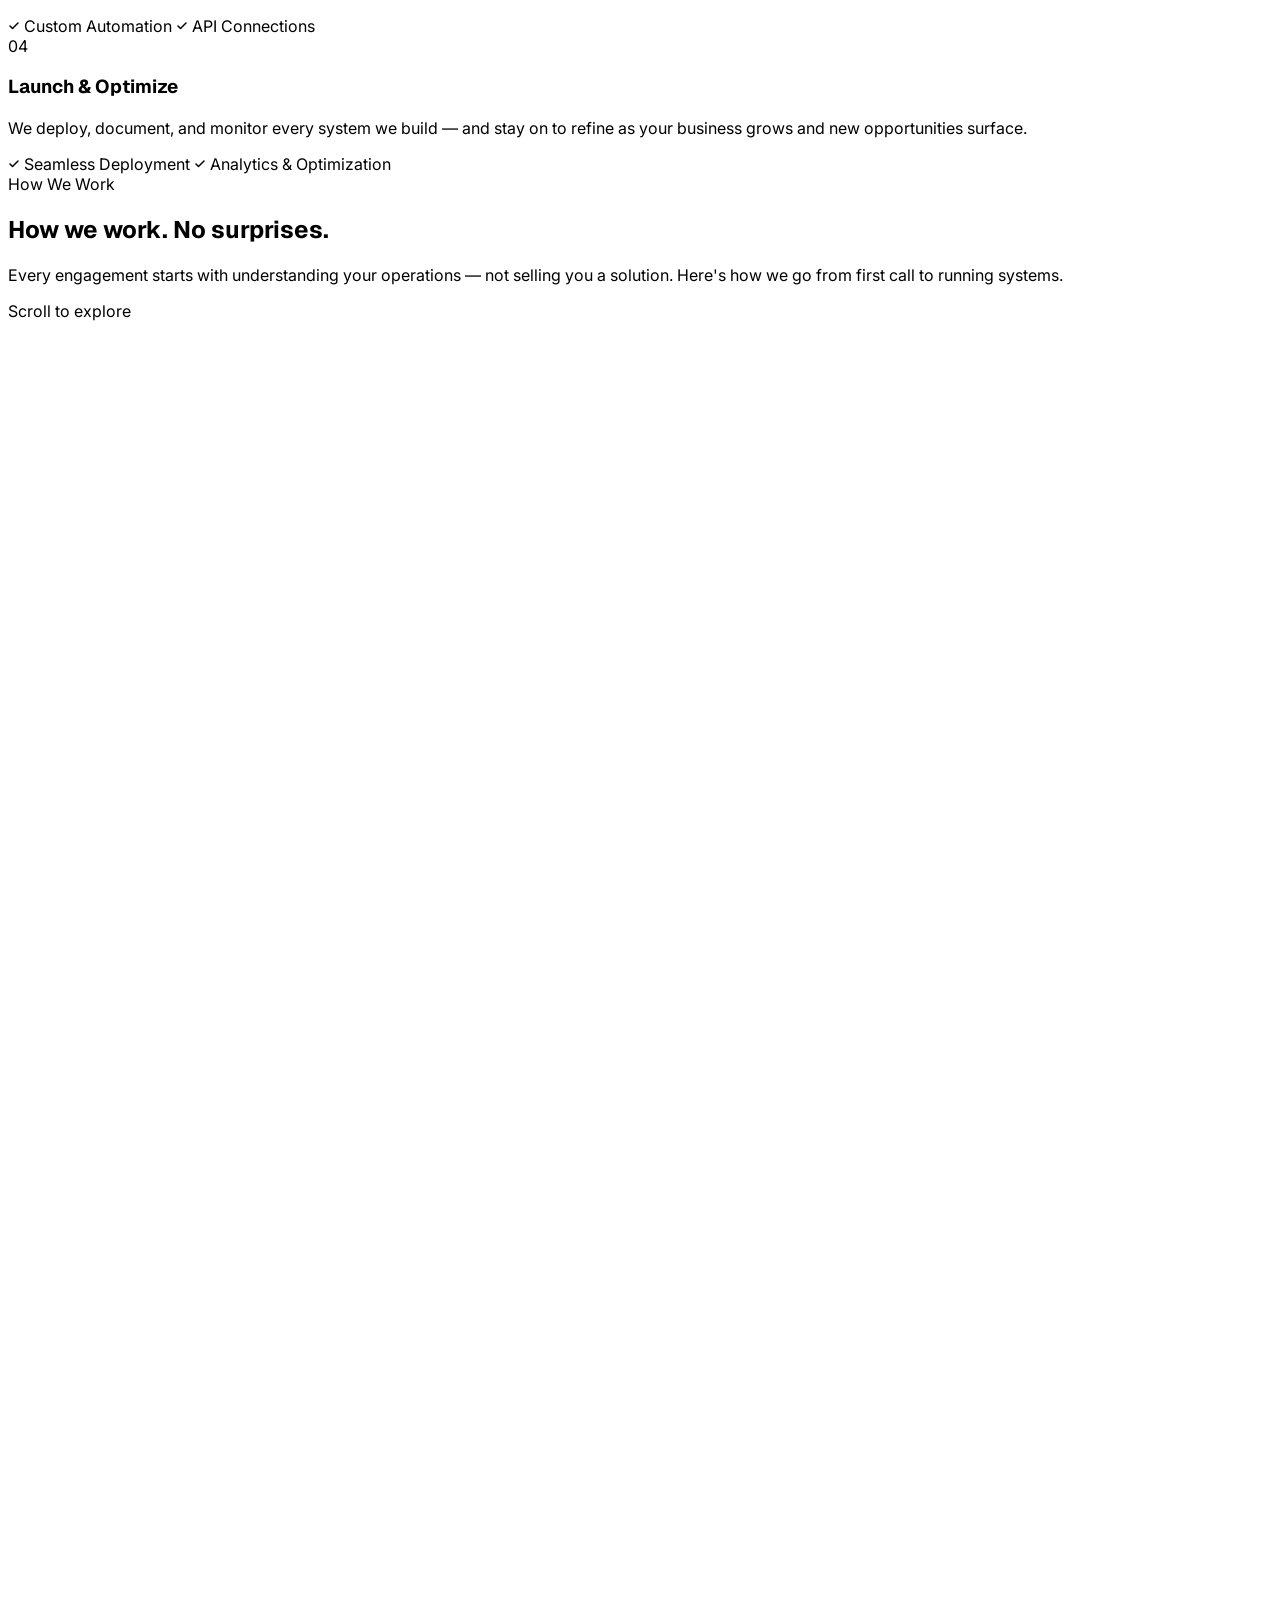
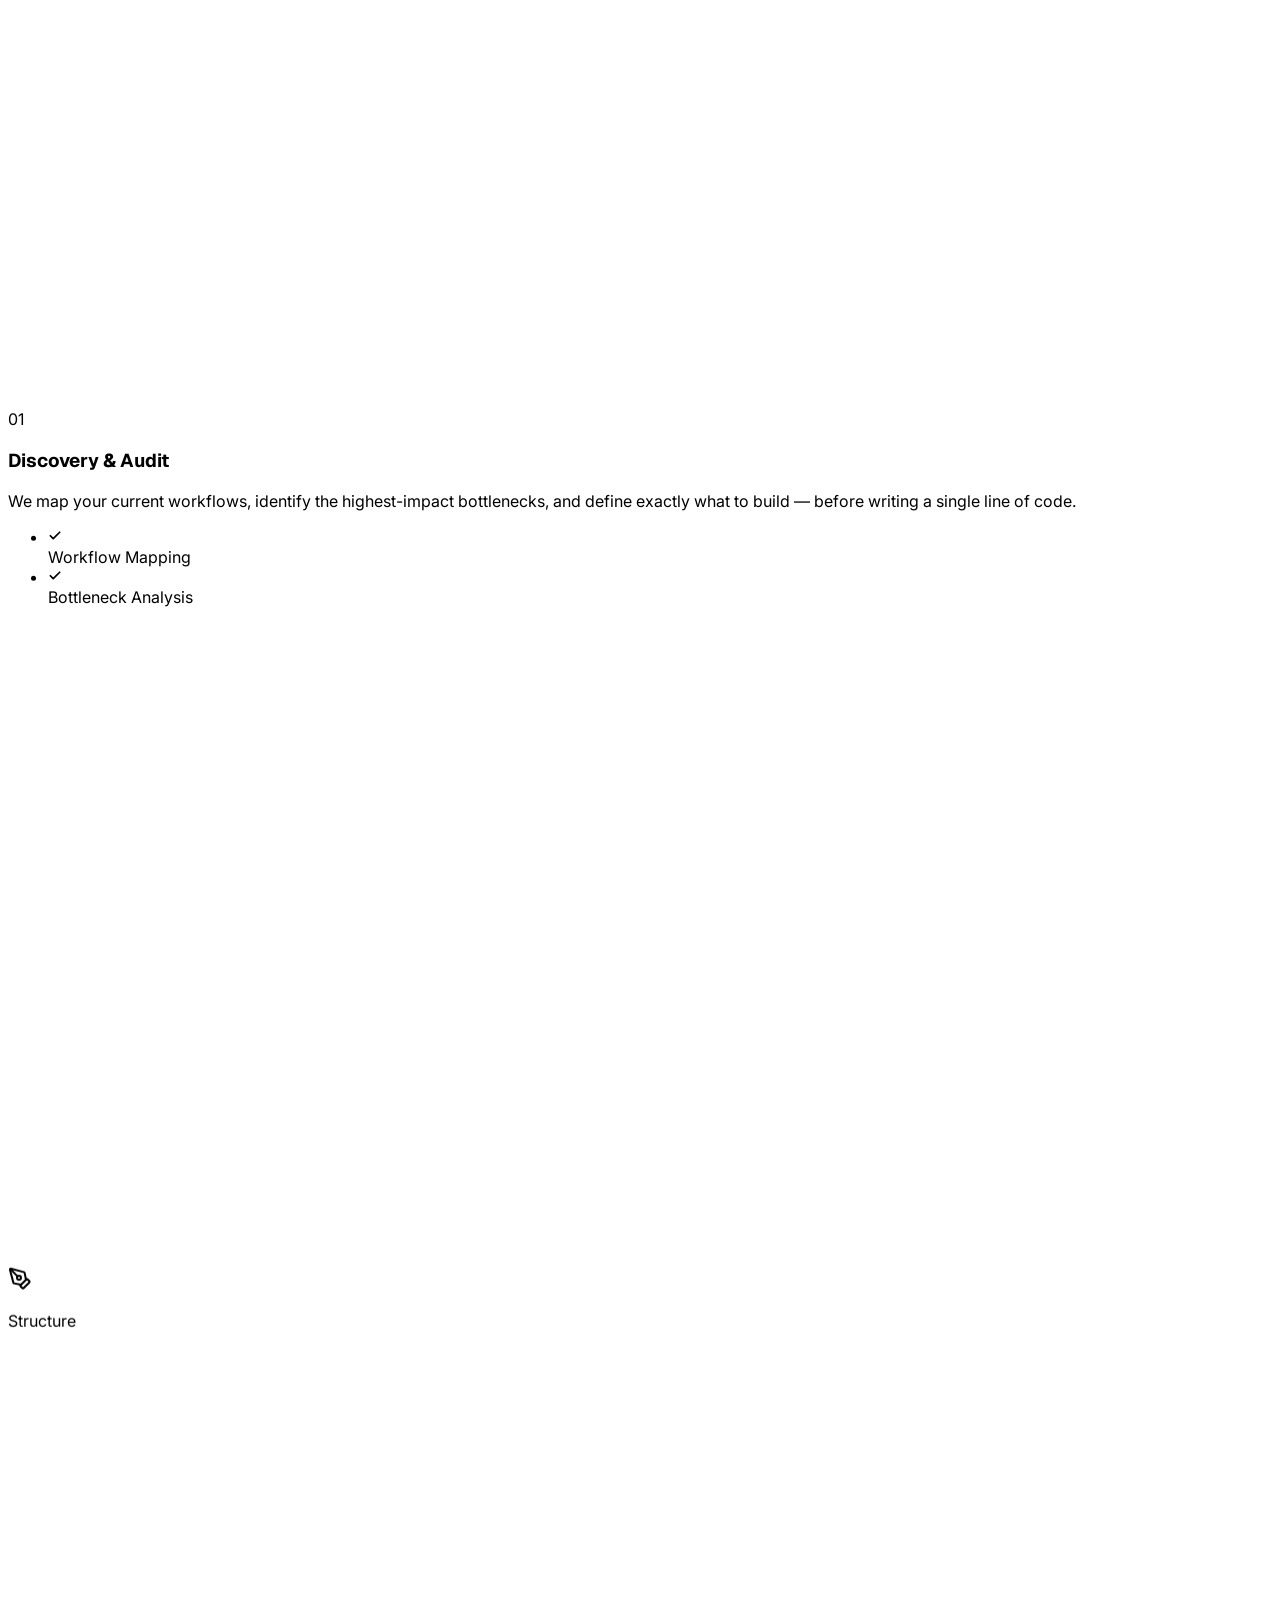
==== commit 606933db: "fix: index.html — DOCTYPE, remove duplicate connection-line CSS, strip unused font @style blocks, re" ====
--- a/index.html
+++ b/index.html
@@ -1,4 +1,5 @@
-﻿<html lang="en" class="scroll-smooth" id="html-root">
+<!DOCTYPE html>
+<html lang="en" class="scroll-smooth" id="html-root">
 
 <head>
     <meta charset="UTF-8">
@@ -58,17 +59,6 @@
             transform: scale(1.02);
         }
 
-        .connection-line {
-            fill: none;
-            stroke: #52525b;
-            stroke-width: 2px;
-            pointer-events: none;
-        }
-
-        .connection-line-active {
-            stroke: #f0942e;
-        }
-
         /* Tab Active State Gradient */
         .tab-active {
             background: linear-gradient(180deg, rgba(59, 130, 246, 0.1) 0%, rgba(30, 41, 59, 0) 100%);
@@ -132,126 +122,6 @@
         .accent-bg { background-color: var(--accent, var(--orange)); }
     </style>
     <script src="https://www.aura.build/FxFilter.js"></script>
-    <style id="all-fonts-style-font-geist">
-        .font-geist {
-            font-family: 'Geist', sans-serif !important;
-        }
-    </style>
-    <style id="all-fonts-style-font-roboto">
-        .font-roboto {
-            font-family: 'Roboto', sans-serif !important;
-        }
-    </style>
-    <style id="all-fonts-style-font-montserrat">
-        .font-montserrat {
-            font-family: 'Montserrat', sans-serif !important;
-        }
-    </style>
-    <style id="all-fonts-style-font-poppins">
-        .font-poppins {
-            font-family: 'Poppins', sans-serif !important;
-        }
-    </style>
-    <style id="all-fonts-style-font-playfair">
-        .font-playfair {
-            font-family: 'Playfair Display', serif !important;
-        }
-    </style>
-    <style id="all-fonts-style-font-instrument-serif">
-        .font-instrument-serif {
-            font-family: 'Instrument Serif', serif !important;
-        }
-    </style>
-    <style id="all-fonts-style-font-merriweather">
-        .font-merriweather {
-            font-family: 'Merriweather', serif !important;
-        }
-    </style>
-    <style id="all-fonts-style-font-bricolage">
-        .font-bricolage {
-            font-family: 'Bricolage Grotesque', sans-serif !important;
-        }
-    </style>
-    <style id="all-fonts-style-font-jakarta">
-        .font-jakarta {
-            font-family: 'Plus Jakarta Sans', sans-serif !important;
-        }
-    </style>
-    <style id="all-fonts-style-font-manrope">
-        .font-manrope {
-            font-family: 'Manrope', sans-serif !important;
-        }
-    </style>
-    <style id="all-fonts-style-font-space-grotesk">
-        .font-space-grotesk {
-            font-family: 'Space Grotesk', sans-serif !important;
-        }
-    </style>
-    <style id="all-fonts-style-font-work-sans">
-        .font-work-sans {
-            font-family: 'Work Sans', sans-serif !important;
-        }
-    </style>
-    <style id="all-fonts-style-font-pt-serif">
-        .font-pt-serif {
-            font-family: 'PT Serif', serif !important;
-        }
-    </style>
-    <style id="all-fonts-style-font-geist-mono">
-        .font-geist-mono {
-            font-family: 'Geist Mono', monospace !important;
-        }
-    </style>
-    <style id="all-fonts-style-font-space-mono">
-        .font-space-mono {
-            font-family: 'Space Mono', monospace !important;
-        }
-    </style>
-    <style id="all-fonts-style-font-quicksand">
-        .font-quicksand {
-            font-family: 'Quicksand', sans-serif !important;
-        }
-    </style>
-    <style id="all-fonts-style-font-nunito">
-        .font-nunito {
-            font-family: 'Nunito', sans-serif !important;
-        }
-    </style>
-    <style id="all-fonts-style-font-newsreader">
-        .font-newsreader {
-            font-family: 'Newsreader', serif !important;
-        }
-    </style>
-    <style id="all-fonts-style-font-google-sans-flex">
-        .font-google-sans-flex {
-            font-family: 'Google Sans Flex', sans-serif !important;
-        }
-    </style>
-    <style id="all-fonts-style-font-oswald">
-        .font-oswald {
-            font-family: 'Oswald', sans-serif !important;
-        }
-    </style>
-    <style id="all-fonts-style-font-dm-sans">
-        .font-dm-sans {
-            font-family: 'DM Sans', sans-serif !important;
-        }
-    </style>
-    <style id="border-gradient-shared-style">
-        [style*="--border-gradient"]::before {
-            content: "";
-            position: absolute;
-            inset: 0;
-            padding: 1px;
-            border-radius: var(--border-radius-before, inherit);
-            -webkit-mask: linear-gradient(#fff 0 0) content-box,
-                linear-gradient(#fff 0 0);
-            -webkit-mask-composite: xor;
-            mask-composite: exclude;
-            background: var(--border-gradient);
-            pointer-events: none;
-        }
-    </style>
     <script>
         (function(){
             var t = localStorage.getItem('theme');
@@ -278,7 +148,6 @@
 
 <body
     class="bg-white dark:bg-[#0f1218] text-slate-900 dark:text-[#ebebeb] font-sans antialiased overflow-x-hidden selection:bg-[#f0942e] selection:text-white transition-colors duration-300"
-    data-new-gr-c-s-check-loaded="14.1130.0" data-gr-ext-installed="">
     <!-- Navbar -->
     <nav
         class="fixed w-full z-50 top-0 start-0 border-b border-gray-200 dark:border-white/5 bg-white/80 dark:bg-[#0f1218] backdrop-blur-md transition-colors duration-300">
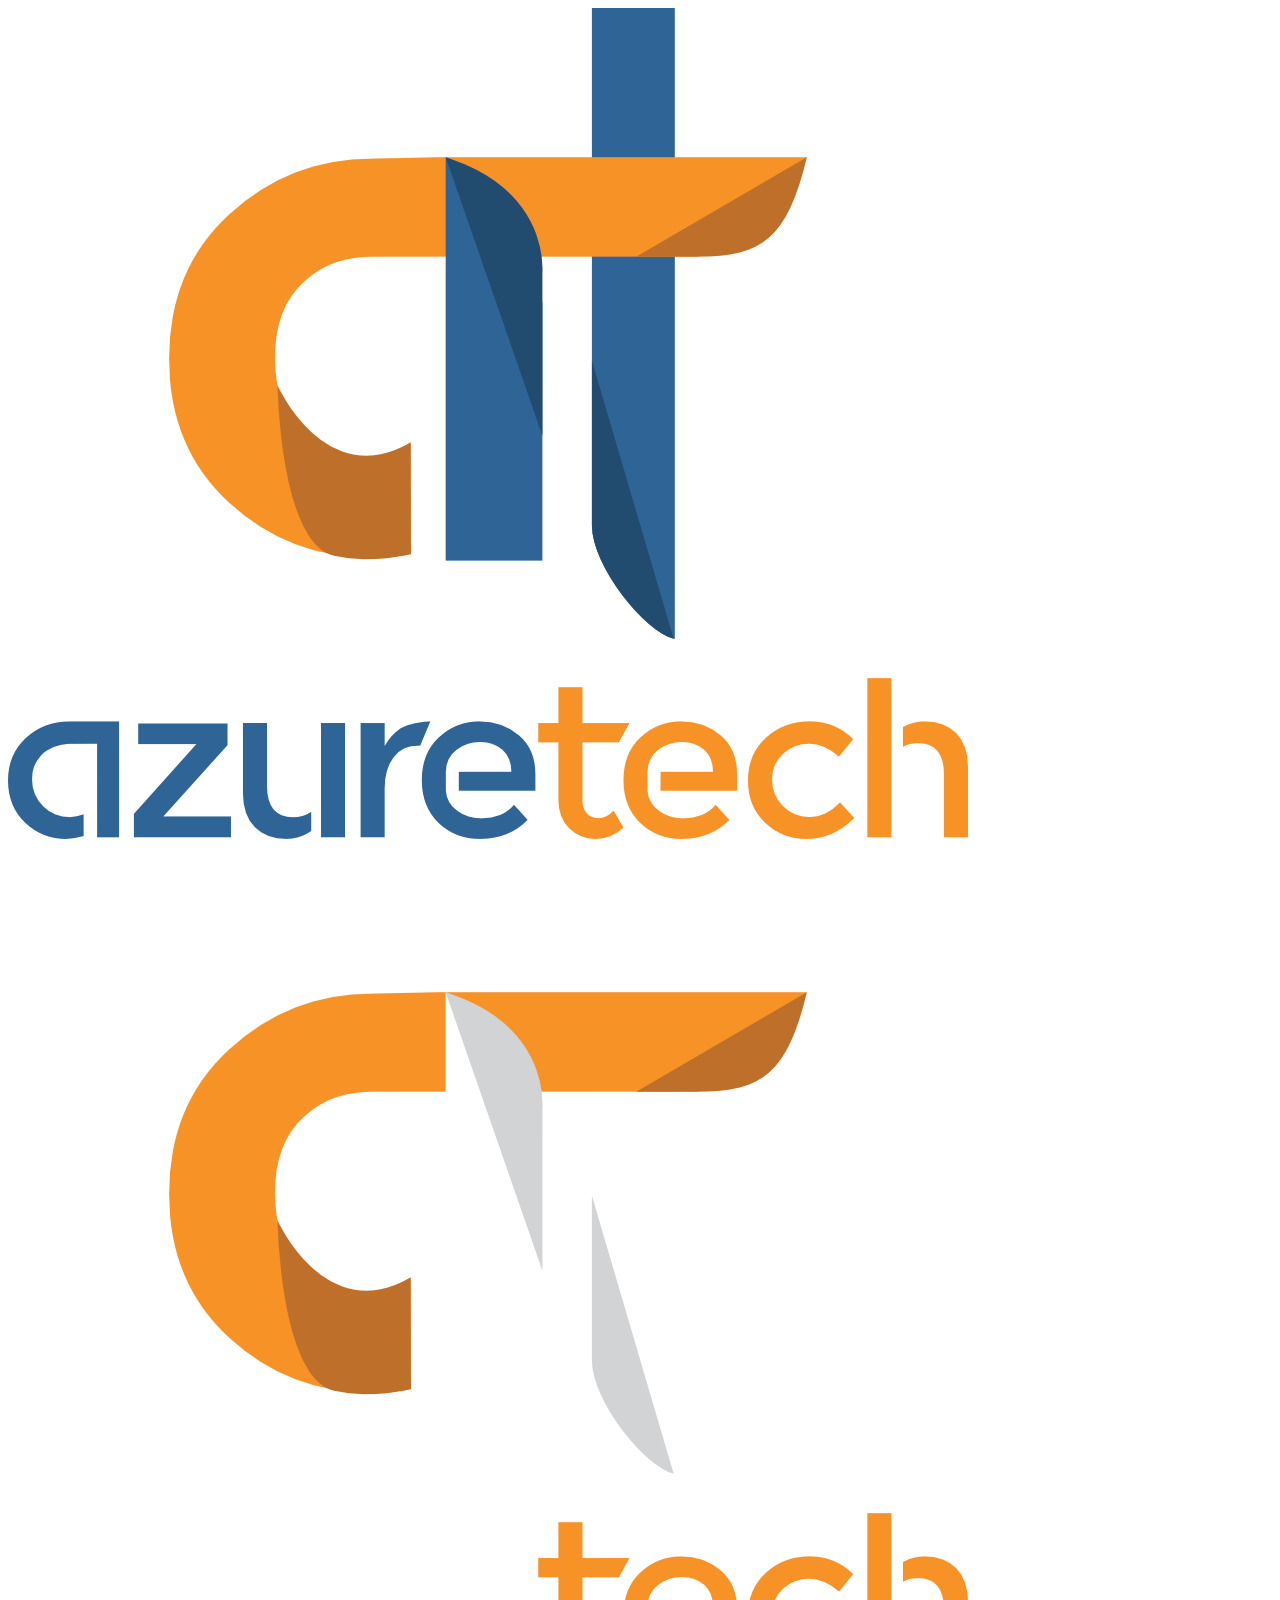
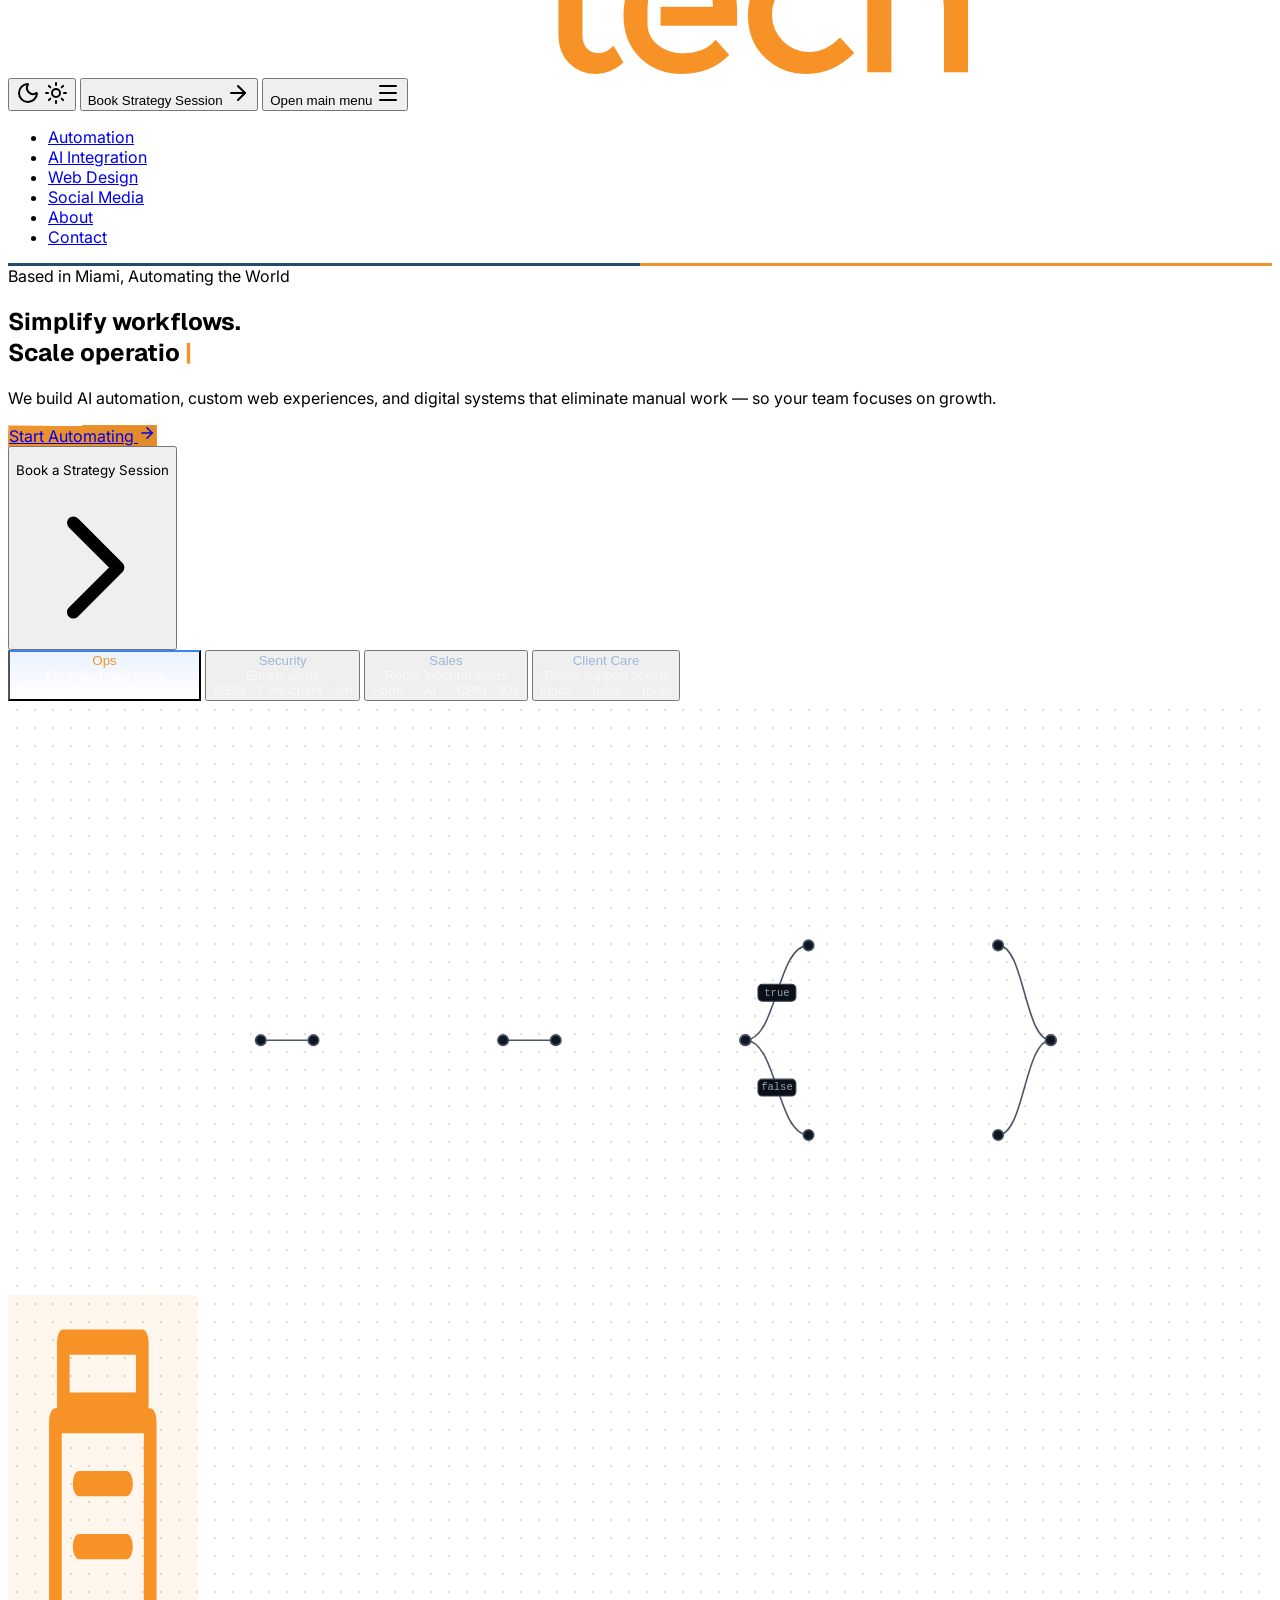
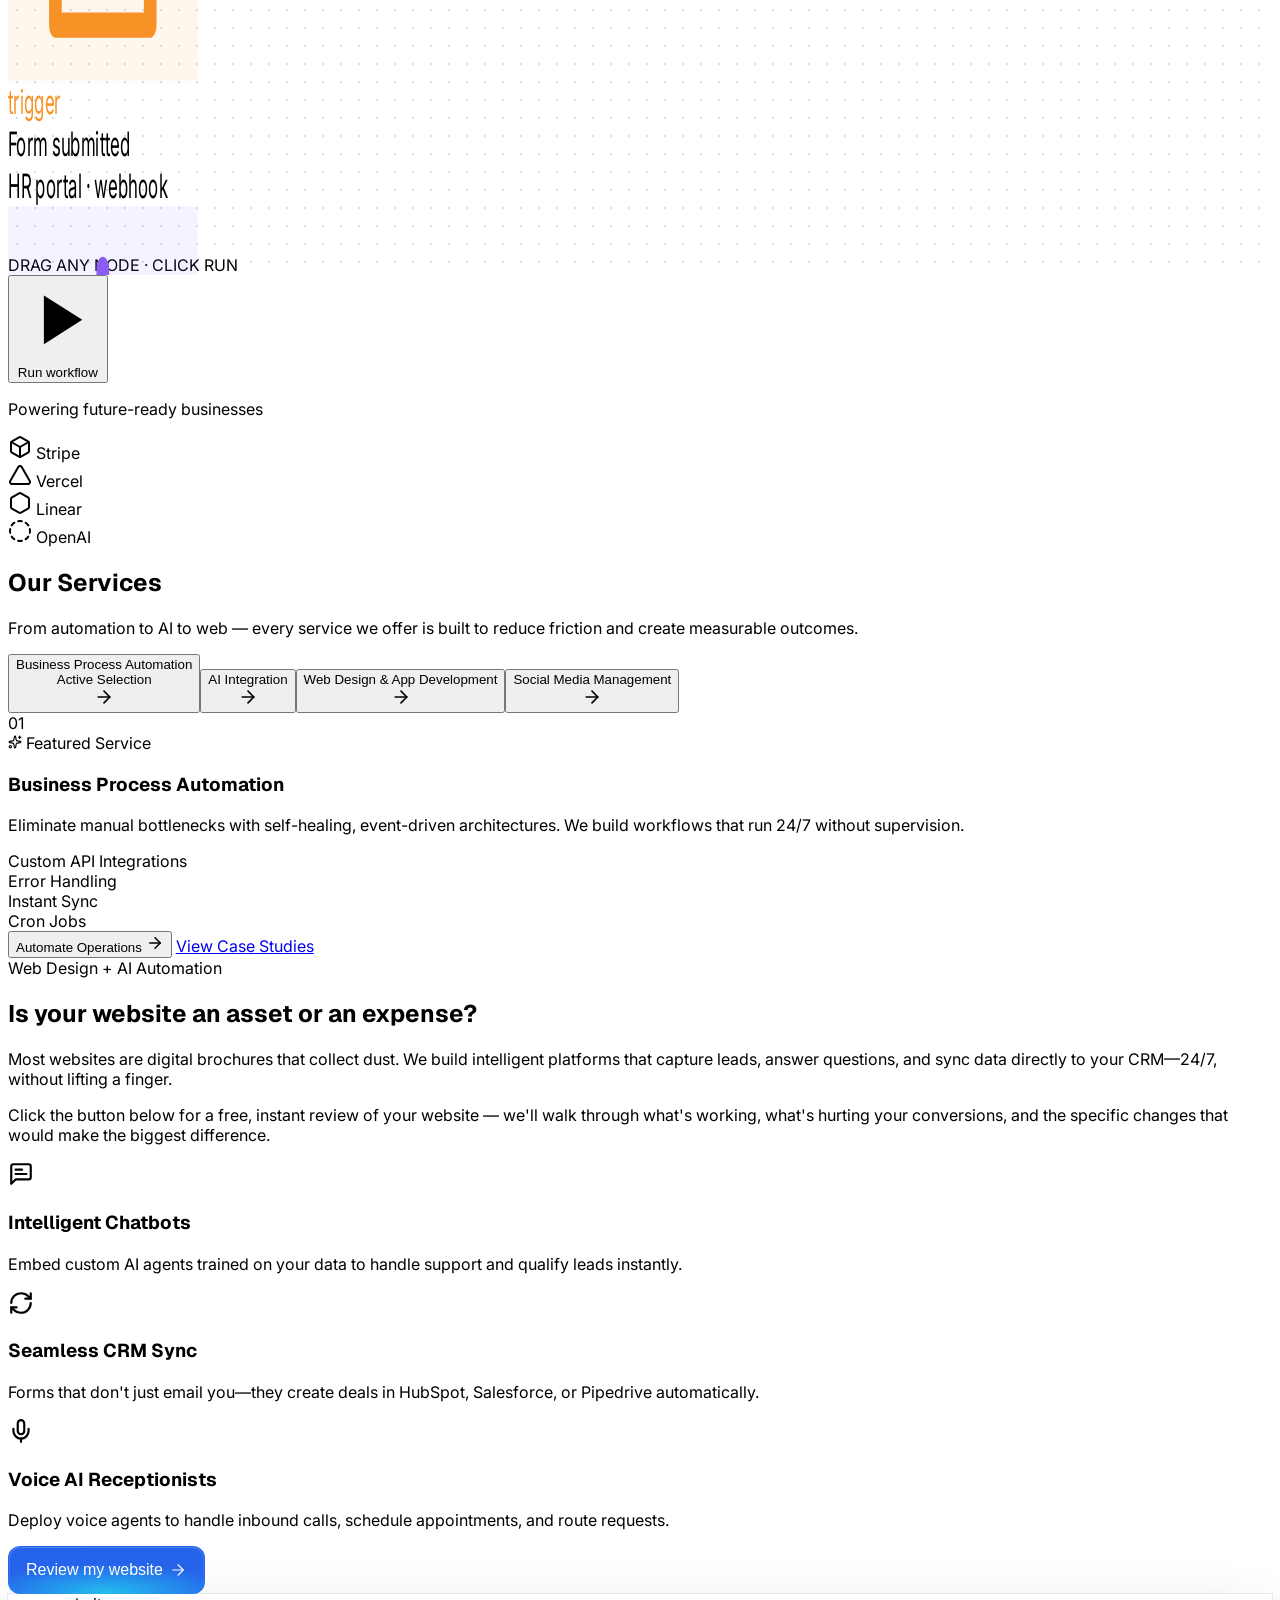
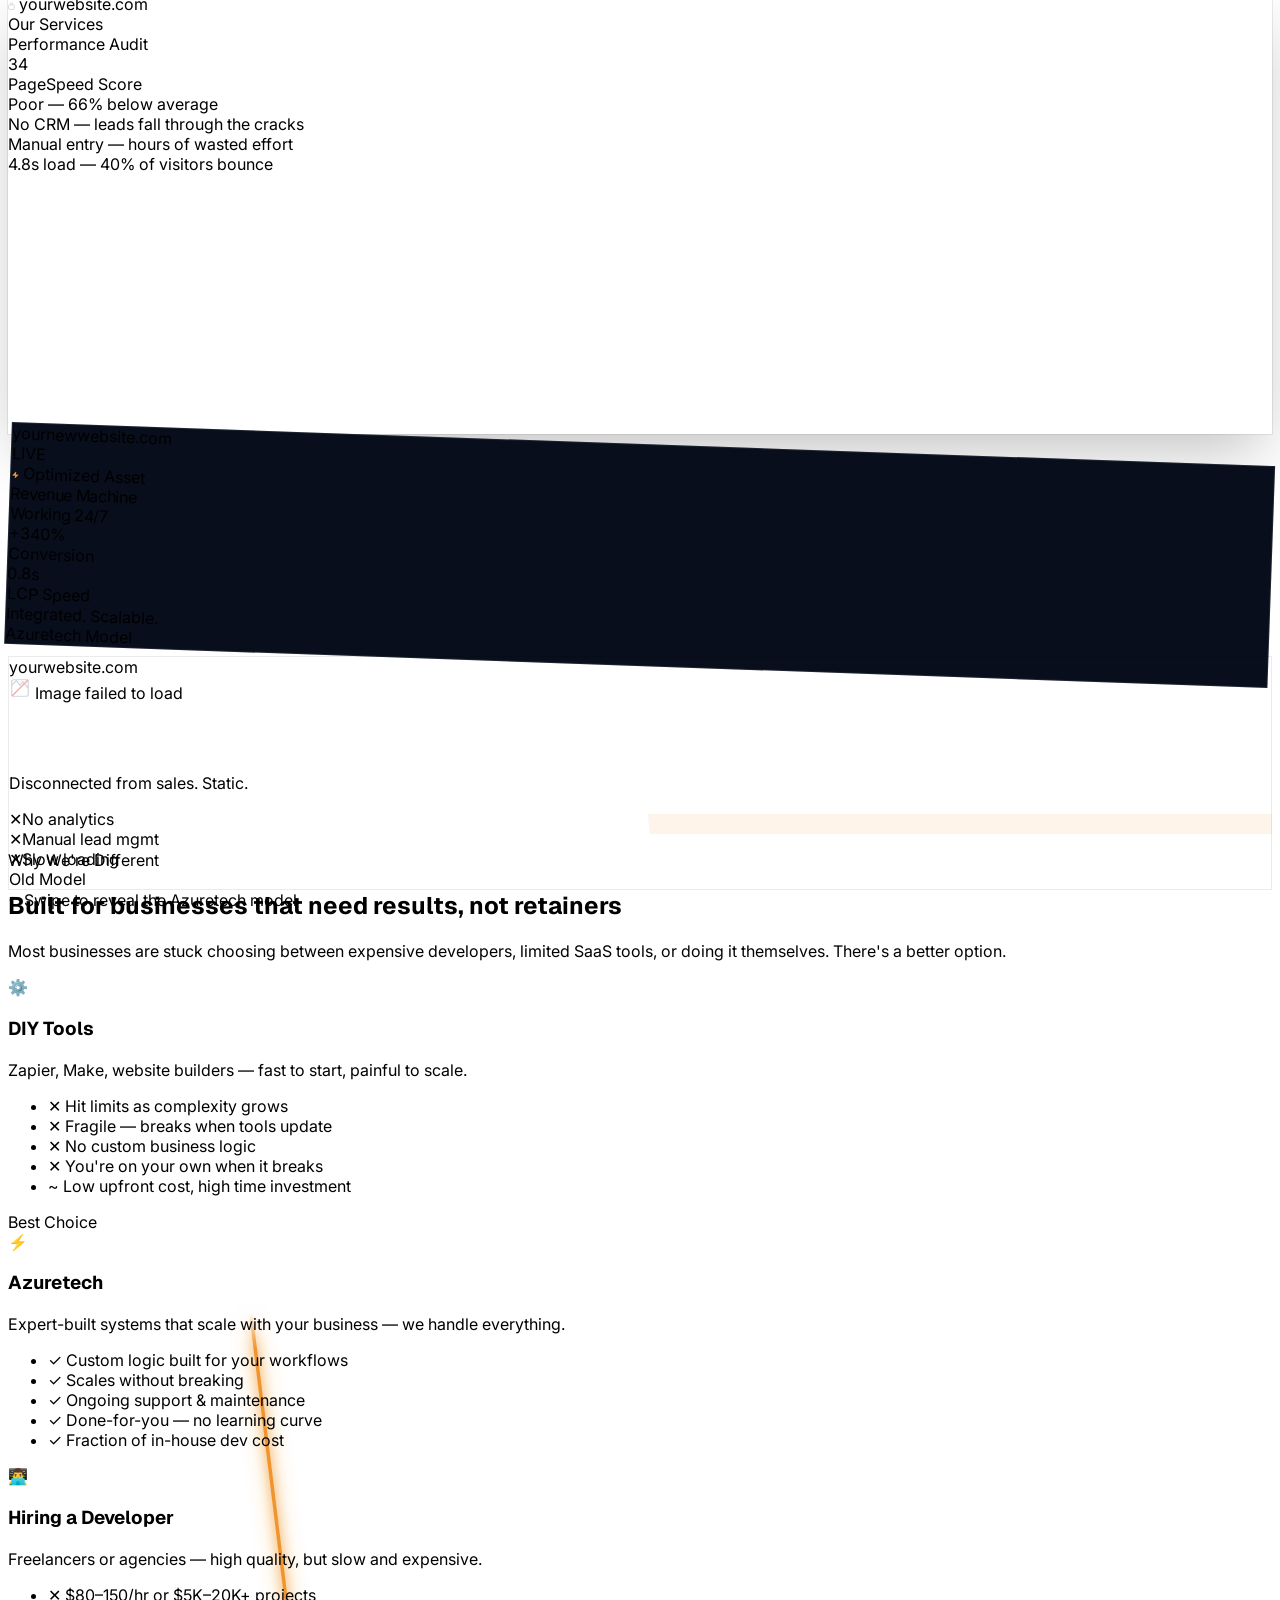
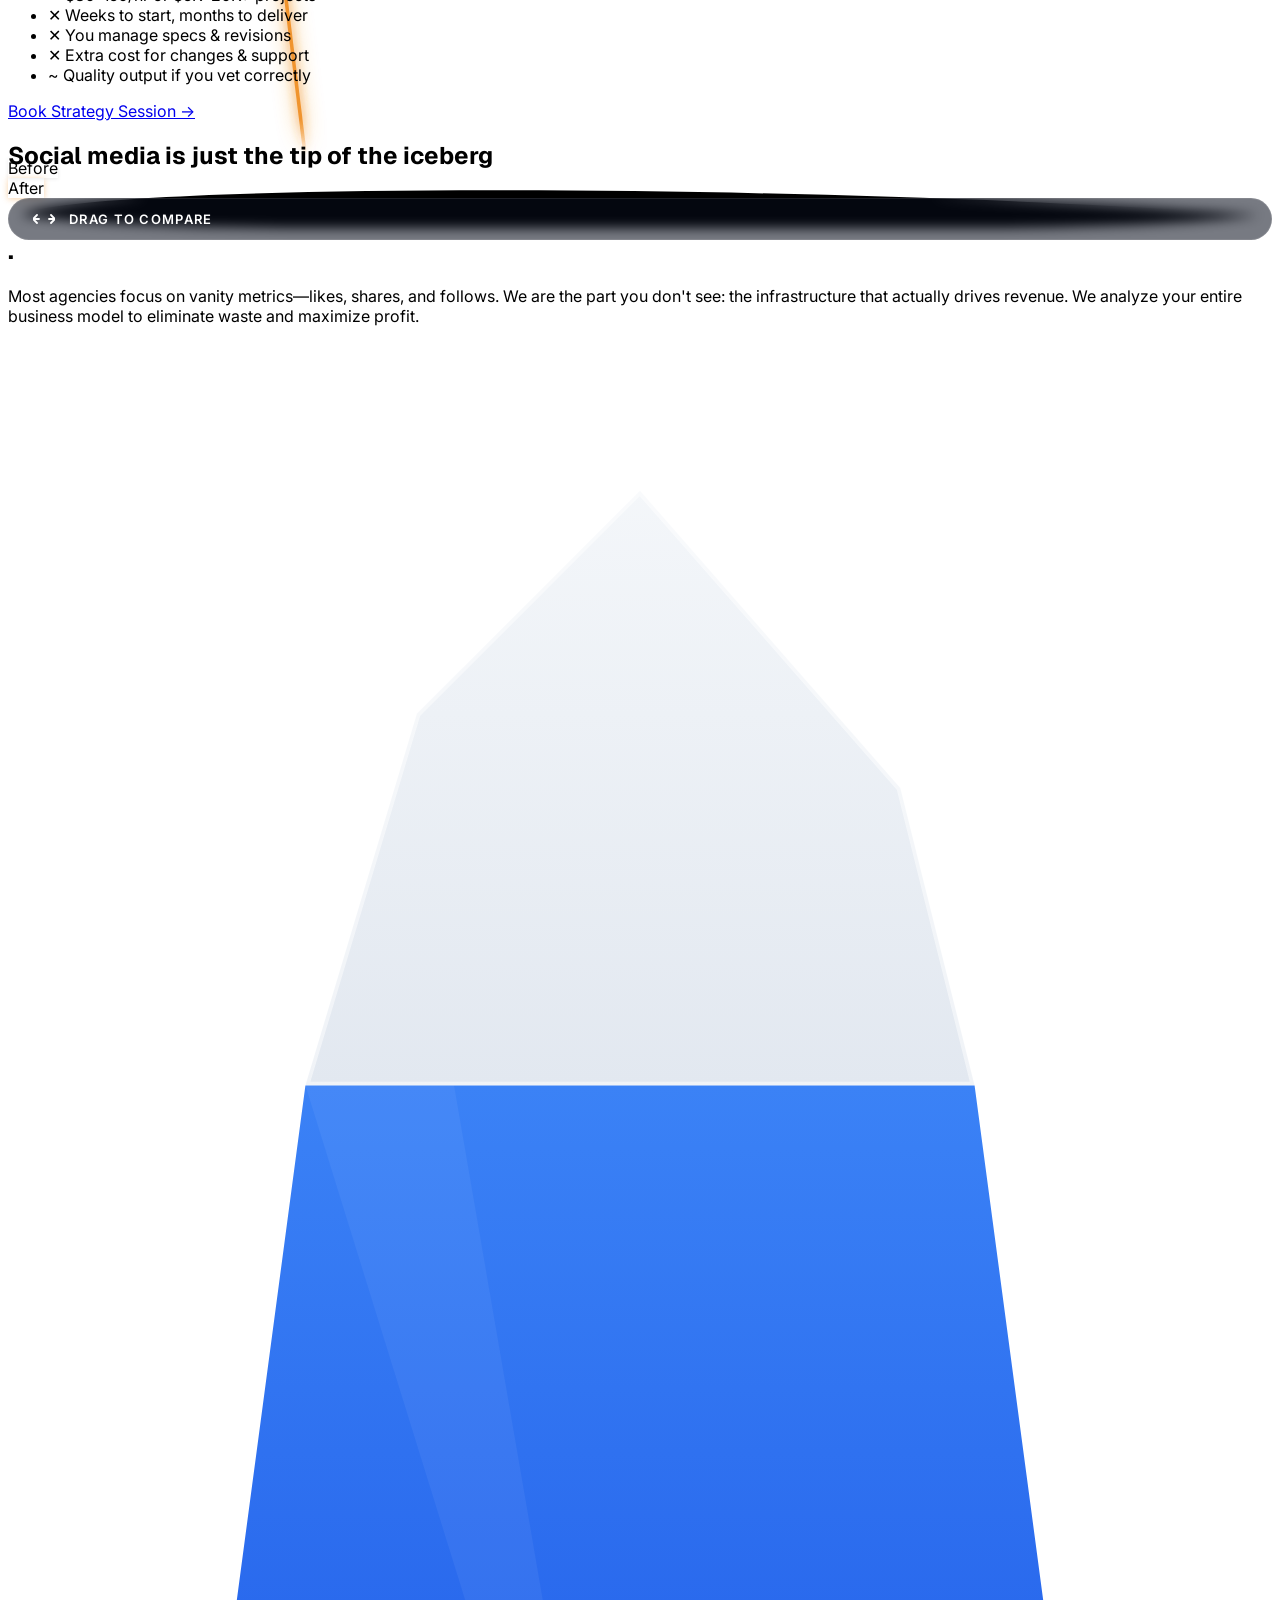
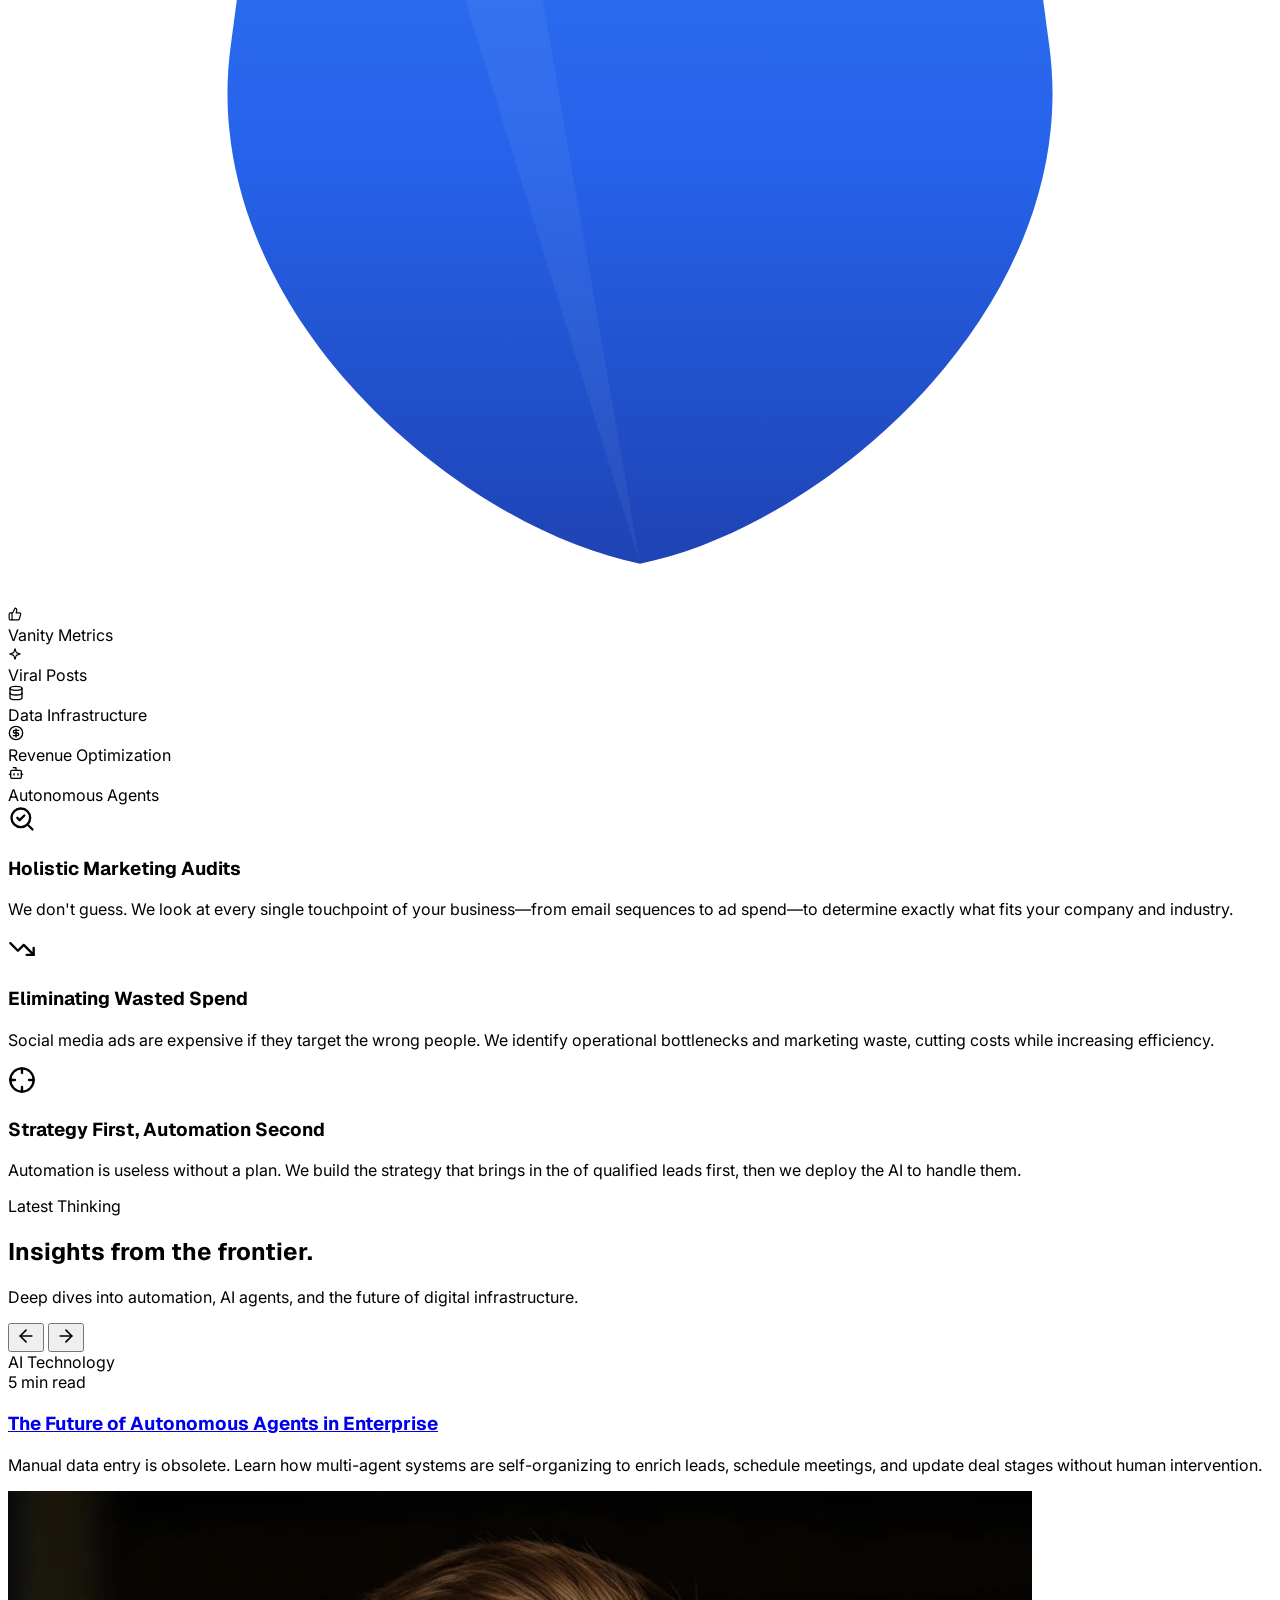
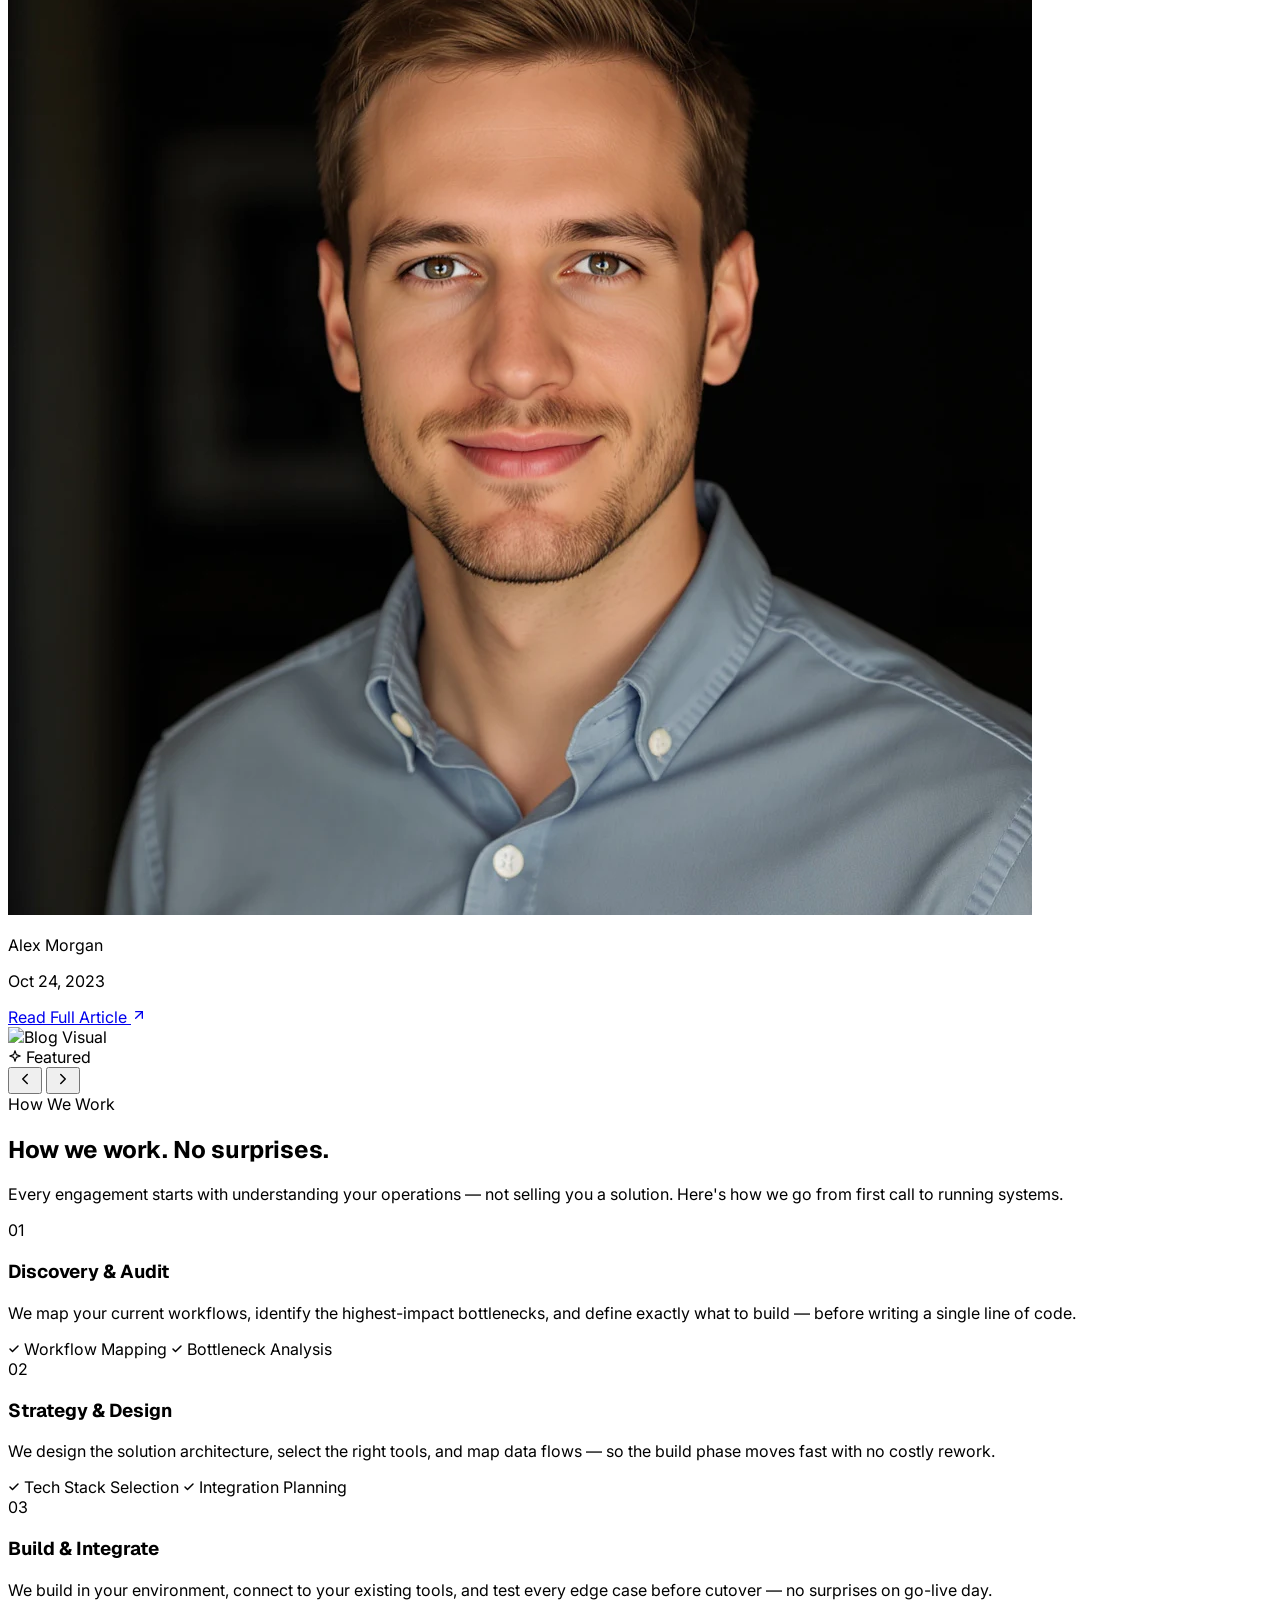
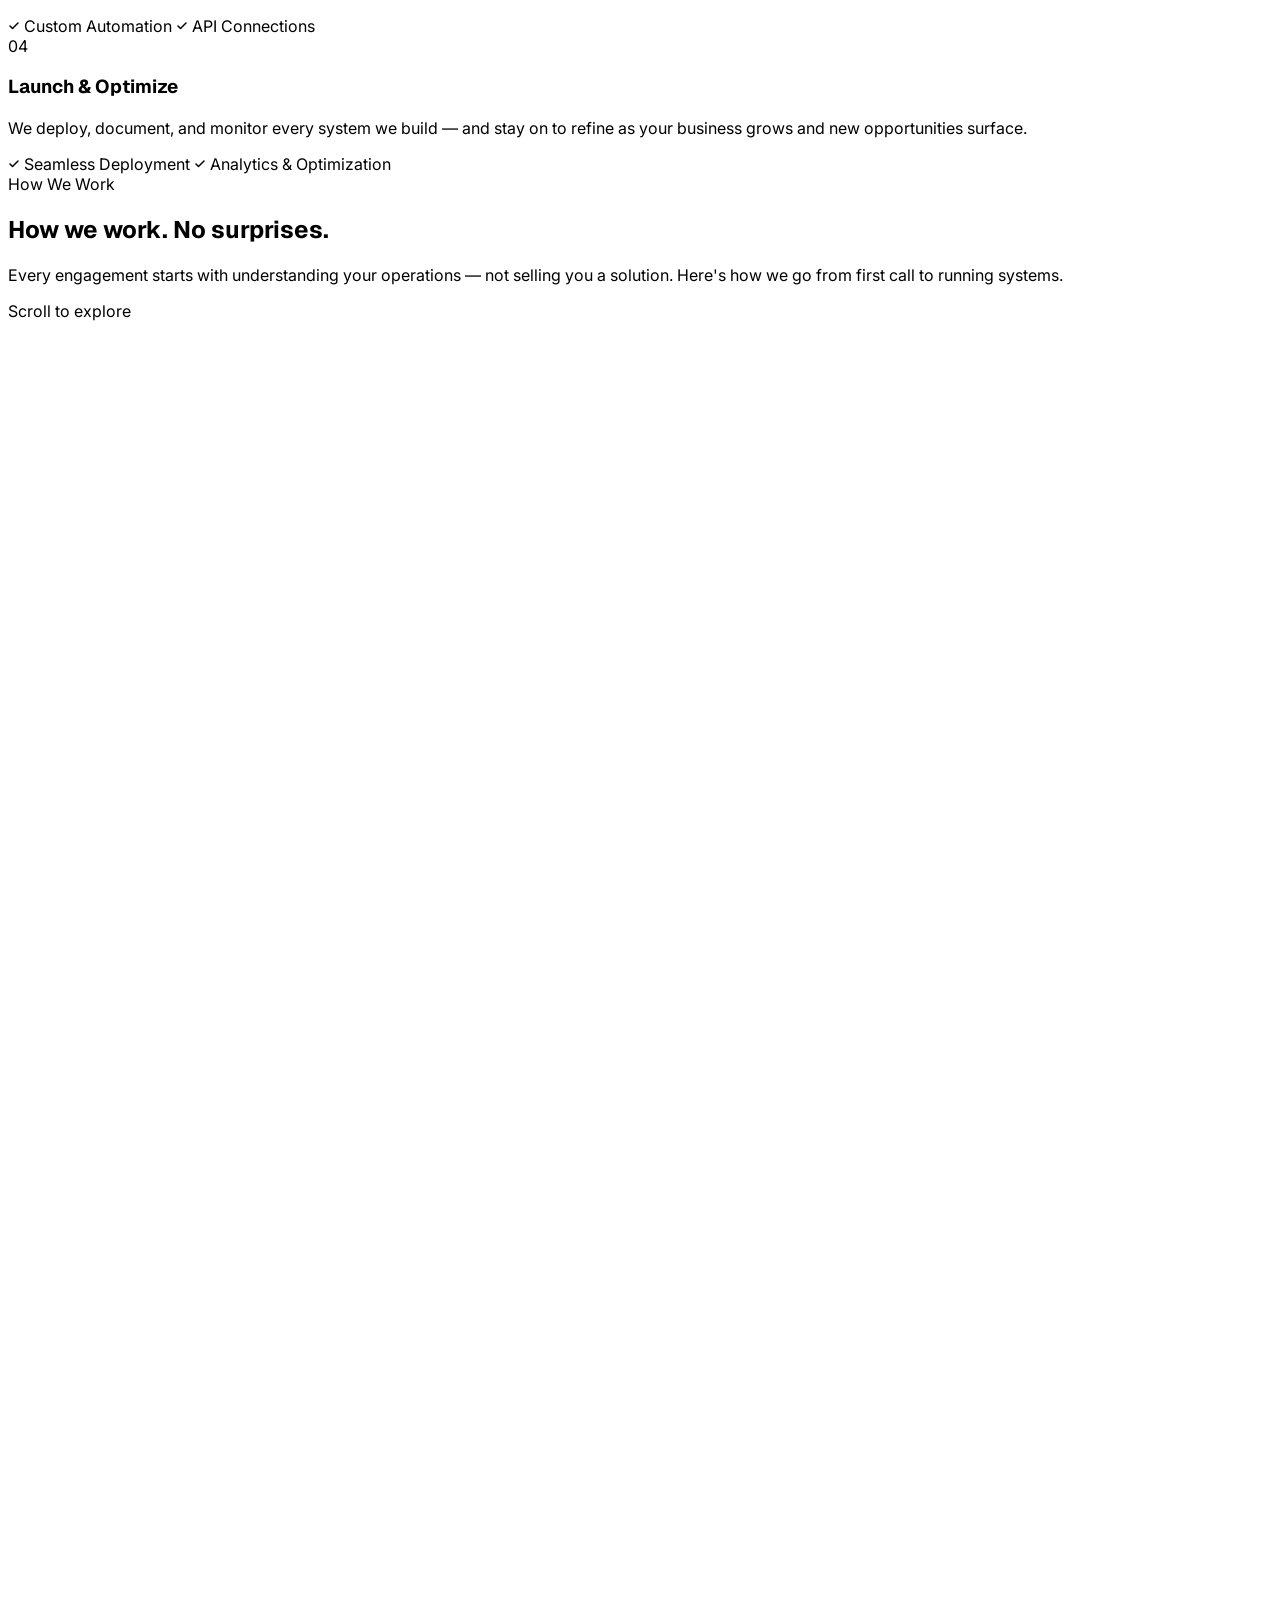
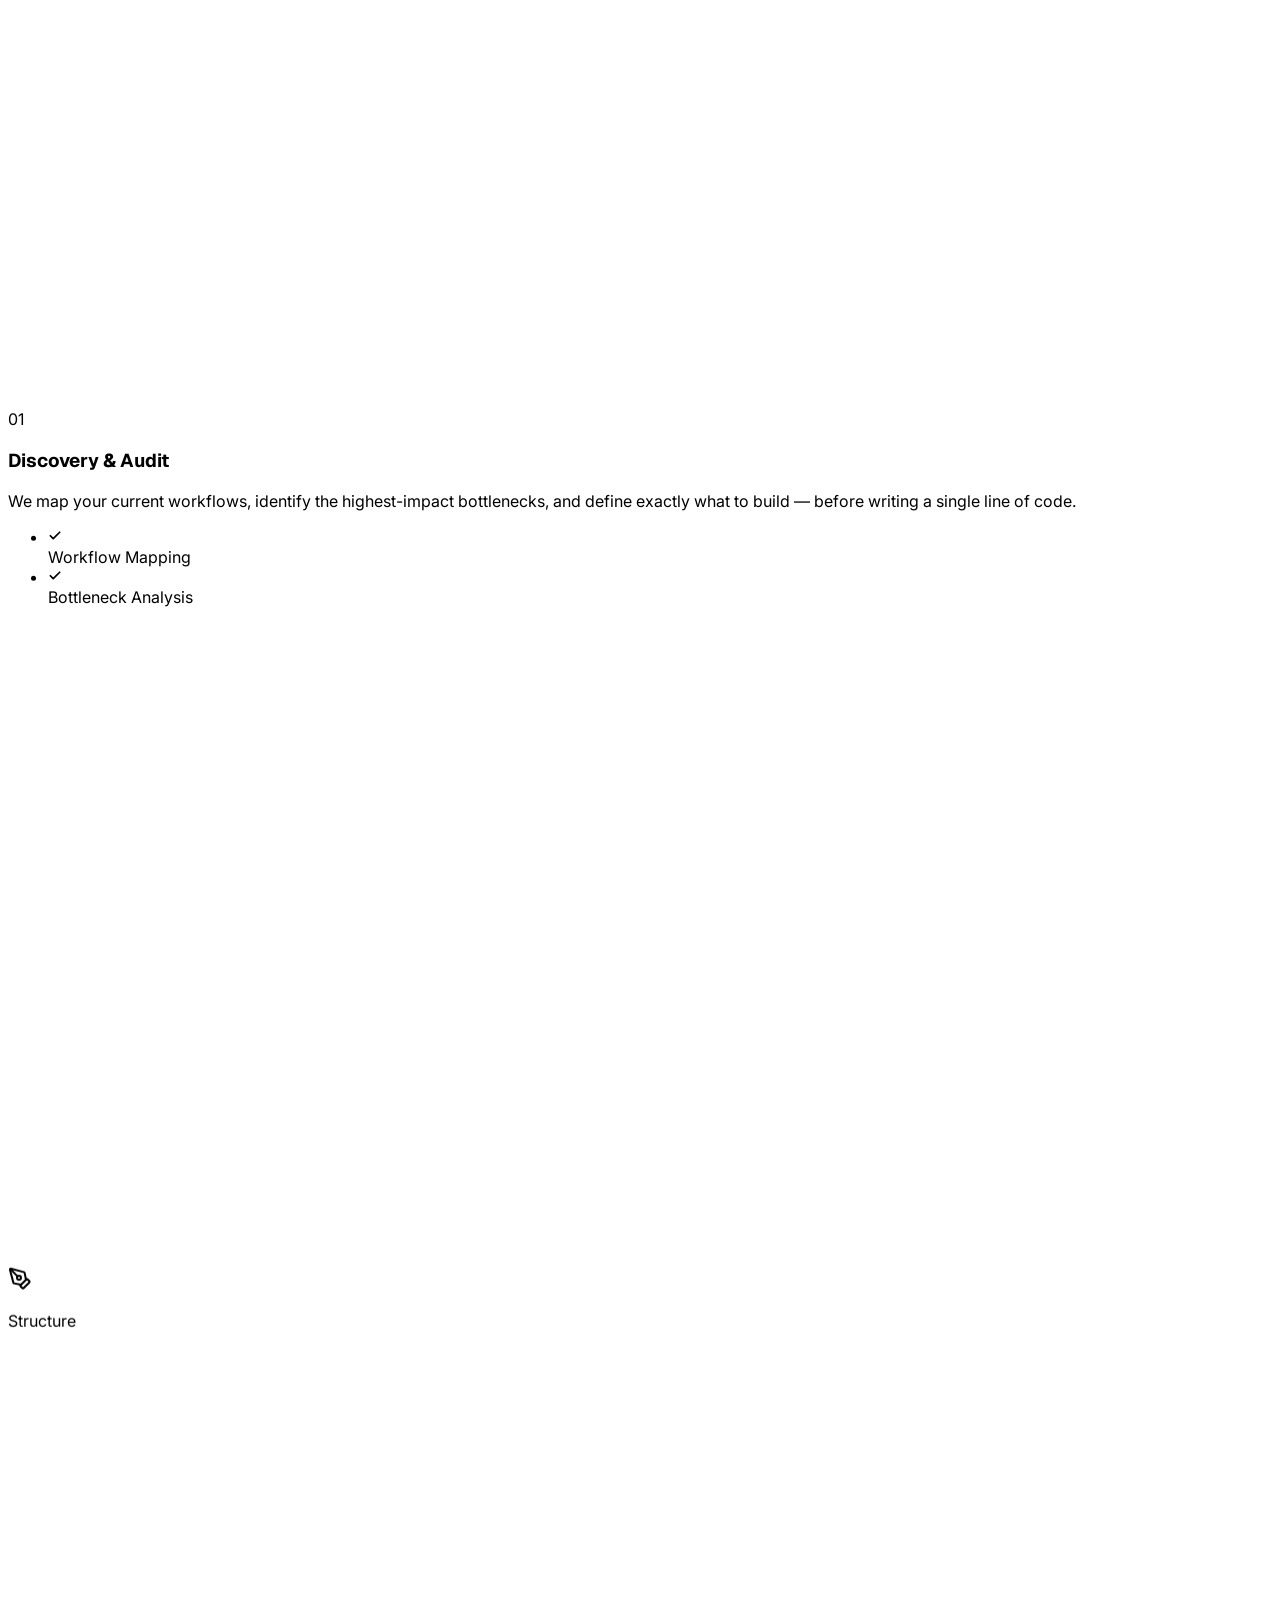
==== commit 2e732248: "Redesign desktop before/after slider panels to match approved mockup - Before panel: replaced error " ====
--- a/index.html
+++ b/index.html
@@ -1399,112 +1399,220 @@
                          onmouseleave="splitLeave()">
 
                         <!-- BEFORE panel -->
-                        <div class="absolute inset-0 flex flex-col bg-[#f0f2f5] z-0">
-                            <!-- Browser chrome -->
-                            <div class="h-9 bg-[#e8eaed] flex items-center px-3 gap-2 flex-shrink-0 border-b border-black/10">
+                        <div class="absolute inset-0 flex flex-col bg-[#f4f5f7] z-0">
+                            <!-- Chrome -->
+                            <div class="h-9 bg-[#dfe1e5] flex items-center px-3 gap-2 flex-shrink-0 border-b border-black/10">
                                 <div class="flex gap-1.5 flex-shrink-0">
                                     <div class="w-2.5 h-2.5 rounded-full bg-[#ff5f57]"></div>
                                     <div class="w-2.5 h-2.5 rounded-full bg-[#ffbd2e]"></div>
                                     <div class="w-2.5 h-2.5 rounded-full bg-[#28c840]"></div>
                                 </div>
-                                <div class="flex-1 bg-white/80 rounded-md h-5 mx-2 flex items-center px-2 gap-1.5">
-                                    <span class="text-[8px] text-gray-300 font-mono">/</span>
-                                    <span class="text-[8px] text-gray-400 font-mono truncate">yourwebsite.com</span>
-                                </div>
-                            </div>
-                            <!-- Content area -->
-                            <div class="flex-1 overflow-hidden flex flex-col">
-                                <!-- Nav bar -->
-                                <div class="h-10 bg-white border-b border-gray-100 flex items-center px-4 gap-4 flex-shrink-0">
-                                    <div class="w-16 h-2.5 bg-gray-300 rounded"></div>
-                                    <div class="ml-auto flex gap-3">
-                                        <div class="w-8 h-2 bg-gray-200 rounded"></div>
-                                        <div class="w-8 h-2 bg-gray-200 rounded"></div>
-                                        <div class="w-8 h-2 bg-gray-200 rounded"></div>
-                                        <div class="w-14 h-5 bg-gray-200 rounded"></div>
+                                <div class="flex-1 bg-white/85 rounded h-5 mx-2 flex items-center px-2 gap-1.5">
+                                    <svg width="7" height="8" viewBox="0 0 12 14" fill="none" stroke="#d1d5db" stroke-width="1.5"><rect x="1" y="5" width="10" height="8" rx="1.5"/><path d="M4 5V3.5a2 2 0 0 1 4 0V5"/></svg>
+                                    <span class="text-[9px] text-gray-400 font-mono">yourwebsite.com</span>
+                                </div>
+                            </div>
+                            <!-- Nav -->
+                            <div class="h-11 bg-white border-b border-gray-100 flex items-center px-4 gap-3 flex-shrink-0">
+                                <div class="w-20 h-3 bg-gray-300 rounded"></div>
+                                <div class="ml-auto flex gap-3 items-center">
+                                    <div class="w-9 h-2 bg-gray-200 rounded"></div>
+                                    <div class="w-9 h-2 bg-gray-200 rounded"></div>
+                                    <div class="w-9 h-2 bg-gray-200 rounded"></div>
+                                    <div class="w-14 h-6 bg-gray-200 rounded"></div>
+                                </div>
+                            </div>
+                            <!-- Hero -->
+                            <div class="px-5 pt-5 pb-4 flex-shrink-0" style="background:linear-gradient(135deg,#f1f3f5 0%,#e4e7eb 100%)">
+                                <div class="w-24 h-2.5 bg-gray-300 rounded mb-3"></div>
+                                <div class="w-48 h-4 bg-[#adb5bd] rounded mb-2"></div>
+                                <div class="w-36 h-4 bg-[#adb5bd] rounded mb-3"></div>
+                                <div class="w-56 h-2 bg-[#ced4da] rounded mb-1.5"></div>
+                                <div class="w-44 h-2 bg-[#ced4da] rounded mb-4"></div>
+                                <div class="flex gap-2">
+                                    <div class="w-24 h-7 bg-[#6c757d] rounded"></div>
+                                    <div class="w-20 h-7 rounded border border-[#adb5bd]"></div>
+                                </div>
+                            </div>
+                            <!-- Services -->
+                            <div class="bg-white px-4 pt-3 pb-2 flex-shrink-0">
+                                <div class="text-[8px] font-bold uppercase tracking-widest text-gray-400 mb-2">Our Services</div>
+                                <div class="flex gap-2">
+                                    <div class="flex-1 bg-gray-50 border border-gray-200 rounded-lg p-2.5"><div class="w-5 h-5 bg-gray-200 rounded mb-2"></div><div class="w-12 h-2 bg-gray-300 rounded mb-1.5"></div><div class="w-9 h-1.5 bg-gray-200 rounded"></div></div>
+                                    <div class="flex-1 bg-gray-50 border border-gray-200 rounded-lg p-2.5"><div class="w-5 h-5 bg-gray-200 rounded mb-2"></div><div class="w-12 h-2 bg-gray-300 rounded mb-1.5"></div><div class="w-9 h-1.5 bg-gray-200 rounded"></div></div>
+                                    <div class="flex-1 bg-gray-50 border border-gray-200 rounded-lg p-2.5"><div class="w-5 h-5 bg-gray-200 rounded mb-2"></div><div class="w-12 h-2 bg-gray-300 rounded mb-1.5"></div><div class="w-9 h-1.5 bg-gray-200 rounded"></div></div>
+                                </div>
+                            </div>
+                            <!-- Performance Audit separator -->
+                            <div class="flex items-center gap-2 px-4 py-2 bg-[#fafafa] flex-shrink-0">
+                                <div class="flex-1 h-px bg-gray-200"></div>
+                                <span class="text-[8px] font-bold uppercase tracking-widest text-gray-400 whitespace-nowrap">Performance Audit</span>
+                                <div class="flex-1 h-px bg-gray-200"></div>
+                            </div>
+                            <!-- PageSpeed score -->
+                            <div class="bg-[#fafafa] px-4 pt-2 pb-1.5 flex-shrink-0">
+                                <div class="flex items-center gap-3">
+                                    <div class="w-10 h-10 rounded-full border-[3px] border-red-500 flex items-center justify-center flex-shrink-0">
+                                        <span class="text-sm font-extrabold text-red-500">34</span>
                                     </div>
-                                </div>
-                                <!-- Hero content -->
-                                <div class="bg-white px-5 pt-5 pb-3 flex-shrink-0">
-                                    <div class="w-1/2 h-2.5 bg-gray-200 rounded mb-2"></div>
-                                    <div class="w-3/4 h-4 bg-gray-300 rounded mb-2"></div>
-                                    <div class="w-full h-2 rounded mb-1" style="background:#ebebeb"></div>
-                                    <div class="w-4/5 h-2 rounded mb-4" style="background:#ebebeb"></div>
-                                    <!-- Broken image -->
-                                    <div class="w-full rounded-lg border border-dashed border-gray-300 bg-gray-100 flex flex-col items-center justify-center gap-1.5" style="height:100px">
-                                        <svg width="30" height="30" viewBox="0 0 24 24" fill="none" stroke="#d1d5db" stroke-width="1.3"><rect x="3" y="3" width="18" height="18" rx="2"/><path d="m3 9 5-5 4 5 3-4 6 7"/><circle cx="8.5" cy="7.5" r="1.5" fill="#d1d5db" stroke="none"/><line x1="3" y1="21" x2="21" y2="3" stroke="#fca5a5" stroke-width="1.3"/></svg>
-                                        <span class="text-[8px] text-gray-300 font-mono">Image failed to load</span>
+                                    <div>
+                                        <div class="text-[10px] font-bold text-gray-700">PageSpeed Score</div>
+                                        <div class="text-[9px] text-red-500 mt-0.5">Poor — 66% below average</div>
                                     </div>
                                 </div>
-                                <!-- Error callout -->
-                                <div class="mx-4 mt-3 rounded-lg bg-red-50 border border-red-200 p-3">
-                                    <div class="flex items-start gap-2 mb-2">
-                                        <svg width="11" height="11" viewBox="0 0 16 16" class="mt-0.5 flex-shrink-0" fill="none"><circle cx="8" cy="8" r="7" stroke="#ef4444" stroke-width="1.5"/><path d="M8 5v3.5M8 11h.01" stroke="#ef4444" stroke-width="1.5" stroke-linecap="round"/></svg>
-                                        <p class="text-[9px] font-bold text-red-600 leading-tight">Disconnected from sales.<br>Hard to update. Static.</p>
-                                    </div>
-                                    <div class="space-y-1.5">
-                                        <div class="flex items-center gap-1.5"><span class="text-red-400 text-[9px] font-bold">&#10005;</span><span class="text-[8px] text-red-500">No analytics integration</span></div>
-                                        <div class="flex items-center gap-1.5"><span class="text-red-400 text-[9px] font-bold">&#10005;</span><span class="text-[8px] text-red-500">Manual lead management</span></div>
-                                        <div class="flex items-center gap-1.5"><span class="text-red-400 text-[9px] font-bold">&#10005;</span><span class="text-[8px] text-red-500">Slow loading speeds</span></div>
-                                    </div>
+                            </div>
+                            <!-- Issues -->
+                            <div class="flex-1 bg-[#fafafa] px-4 pt-1.5 pb-2 flex flex-col gap-1.5 overflow-hidden">
+                                <div class="flex items-center gap-2 px-2.5 py-1.5 bg-red-50 border border-red-200 rounded-lg">
+                                    <div class="w-1.5 h-1.5 rounded-full bg-red-500 flex-shrink-0"></div>
+                                    <span class="text-[9px] font-semibold text-red-600">No CRM — leads fall through the cracks</span>
+                                </div>
+                                <div class="flex items-center gap-2 px-2.5 py-1.5 bg-red-50 border border-red-200 rounded-lg">
+                                    <div class="w-1.5 h-1.5 rounded-full bg-red-500 flex-shrink-0"></div>
+                                    <span class="text-[9px] font-semibold text-red-600">Manual entry — hours of wasted effort</span>
+                                </div>
+                                <div class="flex items-center gap-2 px-2.5 py-1.5 bg-red-50 border border-red-200 rounded-lg">
+                                    <div class="w-1.5 h-1.5 rounded-full bg-red-500 flex-shrink-0"></div>
+                                    <span class="text-[9px] font-semibold text-red-600">4.8s load — 40% of visitors bounce</span>
                                 </div>
                             </div>
                         </div>
 
                         <!-- AFTER panel (revealed by drag) -->
                         <div id="split-after-panel" class="absolute inset-0 flex flex-col bg-[#080e1c] z-[1]" style="clip-path:polygon(45% 0%,100% 0%,100% 100%,55% 100%)">
-                            <!-- Browser chrome -->
-                            <div class="h-9 bg-[#050c18] flex items-center px-3 gap-2 flex-shrink-0 border-b border-white/10">
+                            <!-- Ambient glow -->
+                            <div class="absolute pointer-events-none" style="width:300px;height:300px;background:rgba(240,148,46,0.055);border-radius:50%;filter:blur(60px);top:-80px;right:-60px;z-index:0"></div>
+                            <div class="absolute pointer-events-none" style="width:220px;height:220px;background:rgba(96,165,250,0.04);border-radius:50%;filter:blur(50px);bottom:40px;left:-50px;z-index:0"></div>
+                            <!-- Chrome -->
+                            <div class="h-9 bg-[#040b15] flex items-center px-3 gap-2 flex-shrink-0 border-b border-white/5 relative z-[1]">
                                 <div class="flex gap-1.5 flex-shrink-0">
                                     <div class="w-2.5 h-2.5 rounded-full bg-[#ff5f57]"></div>
                                     <div class="w-2.5 h-2.5 rounded-full bg-[#ffbd2e]"></div>
                                     <div class="w-2.5 h-2.5 rounded-full bg-[#28c840]"></div>
                                 </div>
-                                <div class="flex-1 bg-white/10 rounded-md h-5 mx-2 flex items-center px-2 gap-1.5">
-                                    <svg width="7" height="8" viewBox="0 0 10 12" fill="none"><rect x="1" y="5" width="8" height="6.5" rx="1.2" stroke="#4ade80" stroke-width="1.2"/><path d="M3 5V3.5a2 2 0 0 1 4 0V5" stroke="#4ade80" stroke-width="1.2" stroke-linecap="round"/></svg>
-                                    <span class="text-[8px] text-white/60 font-mono truncate">azuretech.ai</span>
+                                <div class="flex-1 rounded h-5 mx-2 flex items-center px-2 gap-1.5" style="background:rgba(255,255,255,0.07)">
+                                    <div class="w-1.5 h-1.5 rounded-full bg-green-400 flex-shrink-0" style="box-shadow:0 0 5px #4ade80"></div>
+                                    <span class="text-[9px] text-white/50 font-mono truncate">yournewwebsite.com</span>
                                 </div>
                                 <div class="flex gap-1 flex-shrink-0">
                                     <div class="px-1.5 py-0.5 rounded text-[7px] font-bold bg-green-500/20 text-green-400 border border-green-500/30 uppercase tracking-wide">LIVE</div>
-                                    <div class="px-1.5 py-0.5 rounded text-[7px] font-bold bg-[#0EA5E9]/20 text-[#0EA5E9] border border-[#0EA5E9]/30 uppercase tracking-wide">SYNC</div>
-                                </div>
-                            </div>
-                            <!-- Content area -->
-                            <div class="flex-1 overflow-hidden flex flex-col px-5 pt-10 pb-0">
-                                <!-- Optimized Asset badge -->
-                                <div class="inline-flex items-center gap-1.5 bg-[#f0942e]/15 border border-[#f0942e]/30 rounded-full px-3 py-1 mb-3 self-start">
-                                    <svg width="9" height="9" viewBox="0 0 14 14" fill="#f0942e"><path d="M8 1L2 8h5l-0.5 5 7-7H8.5L9 1z"/></svg>
-                                    <span class="text-[9px] font-bold text-[#f0942e] uppercase tracking-wider">Optimized Asset</span>
-                                </div>
-                                <div class="text-white font-extrabold text-xl leading-tight mb-4" style="letter-spacing:-0.02em">Your Website as a<br><span class="text-[#0EA5E9]">Revenue Machine</span></div>
-                                <!-- Stat cards -->
-                                <div class="grid grid-cols-2 gap-2.5 mb-4">
-                                    <div class="bg-white/5 border border-white/10 rounded-xl p-3">
-                                        <div class="text-[#f0942e] font-extrabold text-2xl leading-none mb-1">+340%</div>
-                                        <div class="text-white/40 text-[8px] uppercase tracking-wider leading-tight">Conversion Rate</div>
+                                    <div class="px-1.5 py-0.5 rounded text-[7px] font-bold bg-blue-400/20 text-blue-400 border border-blue-400/30 uppercase tracking-wide">SYNC</div>
+                                </div>
+                            </div>
+                            <!-- Nav -->
+                            <div class="h-11 flex items-center px-4 gap-3 flex-shrink-0 border-b border-white/5 relative z-[1]" style="background:rgba(255,255,255,0.02)">
+                                <div class="flex items-center gap-2">
+                                    <div class="w-6 h-6 rounded bg-[#f0942e] flex items-center justify-center flex-shrink-0"><span class="text-[9px] font-black text-white">AT</span></div>
+                                    <span class="text-[11px] font-bold text-white">Azuretech</span>
+                                </div>
+                                <div class="ml-auto flex gap-3 items-center">
+                                    <div class="w-7 h-2 bg-white/10 rounded"></div>
+                                    <div class="w-7 h-2 bg-white/10 rounded"></div>
+                                    <div class="w-7 h-2 bg-white/10 rounded"></div>
+                                    <div class="px-2.5 py-1 bg-[#f0942e] rounded text-[8px] font-bold text-white flex-shrink-0">Book Call →</div>
+                                </div>
+                            </div>
+                            <!-- Hero -->
+                            <div class="px-4 pt-3 pb-2 flex-shrink-0 relative z-[1]">
+                                <div class="inline-flex items-center gap-1.5 rounded-full px-2.5 py-1 mb-2 border" style="background:rgba(240,148,46,0.1);border-color:rgba(240,148,46,0.22)">
+                                    <svg width="8" height="8" viewBox="0 0 14 14" fill="#f0942e"><path d="M8 1L2 8h5l-0.5 5 7-7H8.5L9 1z"/></svg>
+                                    <span class="text-[8px] font-bold text-[#f0942e]">Revenue-generating website</span>
+                                </div>
+                                <div class="text-white font-extrabold text-lg leading-tight mb-1.5" style="letter-spacing:-0.02em">Is your site an <span class="text-[#f0942e]">asset</span><br>or expense?</div>
+                                <div class="text-[9px] leading-relaxed mb-2" style="color:rgba(255,255,255,0.35)">Conversion-driven infrastructure. CRM, analytics, and automation built in — not bolted on.</div>
+                                <div class="flex gap-2">
+                                    <div class="px-3 py-1.5 bg-[#f0942e] rounded text-[8px] font-bold text-white">Analyze My Site →</div>
+                                    <div class="px-3 py-1.5 rounded text-[8px] border" style="background:rgba(255,255,255,0.05);border-color:rgba(255,255,255,0.1);color:rgba(255,255,255,0.4)">See the Diff</div>
+                                </div>
+                            </div>
+                            <!-- Your New Stack -->
+                            <div class="px-4 pt-1 pb-2 flex-shrink-0 relative z-[1]">
+                                <div class="text-[7.5px] font-bold uppercase tracking-widest mb-1.5" style="color:rgba(255,255,255,0.25)">Your New Stack</div>
+                                <div class="flex gap-2">
+                                    <div class="flex-1 rounded-lg p-2 border" style="background:rgba(255,255,255,0.03);border-color:rgba(255,255,255,0.07)">
+                                        <div class="w-2 h-2 rounded-full bg-green-400 mb-1.5" style="box-shadow:0 0 5px rgba(74,222,128,0.5)"></div>
+                                        <div class="text-[9px] font-bold" style="color:rgba(255,255,255,0.7)">CRM</div>
+                                        <div class="text-[7.5px]" style="color:rgba(255,255,255,0.3)">3 leads today</div>
                                     </div>
-                                    <div class="bg-white/5 border border-white/10 rounded-xl p-3">
-                                        <div class="text-[#0EA5E9] font-extrabold text-2xl leading-none mb-1">0.8s</div>
-                                        <div class="text-white/40 text-[8px] uppercase tracking-wider leading-tight">LCP Speed</div>
+                                    <div class="flex-1 rounded-lg p-2 border" style="background:rgba(255,255,255,0.03);border-color:rgba(255,255,255,0.07)">
+                                        <div class="w-2 h-2 rounded-full bg-blue-400 mb-1.5" style="box-shadow:0 0 5px rgba(96,165,250,0.5)"></div>
+                                        <div class="text-[9px] font-bold" style="color:rgba(255,255,255,0.7)">Analytics</div>
+                                        <div class="text-[7.5px]" style="color:rgba(255,255,255,0.3)">Live tracking</div>
                                     </div>
-                                </div>
-                                <!-- Feature list -->
-                                <div class="space-y-2">
-                                    <div class="flex items-center gap-2"><span class="w-4 h-4 rounded-full bg-green-500/20 flex items-center justify-center flex-shrink-0"><svg width="8" height="8" viewBox="0 0 10 10" fill="none"><path d="M2 5l2 2.5L8 2.5" stroke="#4ade80" stroke-width="1.5" stroke-linecap="round" stroke-linejoin="round"/></svg></span><span class="text-white/60 text-[9px]">Analytics &amp; CRM connected</span></div>
-                                    <div class="flex items-center gap-2"><span class="w-4 h-4 rounded-full bg-green-500/20 flex items-center justify-center flex-shrink-0"><svg width="8" height="8" viewBox="0 0 10 10" fill="none"><path d="M2 5l2 2.5L8 2.5" stroke="#4ade80" stroke-width="1.5" stroke-linecap="round" stroke-linejoin="round"/></svg></span><span class="text-white/60 text-[9px]">Automated lead capture</span></div>
-                                    <div class="flex items-center gap-2"><span class="w-4 h-4 rounded-full bg-green-500/20 flex items-center justify-center flex-shrink-0"><svg width="8" height="8" viewBox="0 0 10 10" fill="none"><path d="M2 5l2 2.5L8 2.5" stroke="#4ade80" stroke-width="1.5" stroke-linecap="round" stroke-linejoin="round"/></svg></span><span class="text-white/60 text-[9px]">Sub-second load time</span></div>
+                                    <div class="flex-1 rounded-lg p-2 border" style="background:rgba(255,255,255,0.03);border-color:rgba(255,255,255,0.07)">
+                                        <div class="w-2 h-2 rounded-full bg-[#f0942e] mb-1.5" style="box-shadow:0 0 5px rgba(240,148,46,0.5)"></div>
+                                        <div class="text-[9px] font-bold" style="color:rgba(255,255,255,0.7)">Automation</div>
+                                        <div class="text-[7.5px]" style="color:rgba(255,255,255,0.3)">24/7 active</div>
+                                    </div>
+                                </div>
+                            </div>
+                            <!-- Performance Results separator + metrics -->
+                            <div class="flex items-center gap-2 px-4 py-1.5 flex-shrink-0 relative z-[1]">
+                                <div class="flex-1 h-px" style="background:rgba(255,255,255,0.07)"></div>
+                                <span class="text-[7.5px] font-bold uppercase tracking-widest whitespace-nowrap" style="color:rgba(255,255,255,0.22)">Performance Results</span>
+                                <div class="flex-1 h-px" style="background:rgba(255,255,255,0.07)"></div>
+                            </div>
+                            <div class="flex gap-2 px-4 pb-2 flex-shrink-0 relative z-[1]">
+                                <div class="flex-1 rounded-lg p-2 border" style="background:rgba(255,255,255,0.03);border-color:rgba(255,255,255,0.06)">
+                                    <div class="text-green-400 font-extrabold text-base leading-none mb-1">0.8s</div>
+                                    <div class="text-[7px] uppercase tracking-wide" style="color:rgba(255,255,255,0.3)">LCP Speed</div>
+                                </div>
+                                <div class="flex-1 rounded-lg p-2 border" style="background:rgba(255,255,255,0.03);border-color:rgba(255,255,255,0.06)">
+                                    <div class="text-blue-400 font-extrabold text-base leading-none mb-1">98</div>
+                                    <div class="text-[7px] uppercase tracking-wide" style="color:rgba(255,255,255,0.3)">Perf Score</div>
+                                </div>
+                                <div class="flex-1 rounded-lg p-2 border" style="background:rgba(255,255,255,0.03);border-color:rgba(255,255,255,0.06)">
+                                    <div class="text-[#f0942e] font-extrabold text-base leading-none mb-1">+3</div>
+                                    <div class="text-[7px] uppercase tracking-wide" style="color:rgba(255,255,255,0.3)">Leads today</div>
+                                </div>
+                            </div>
+                            <!-- Live Intelligence separator + integrations -->
+                            <div class="flex items-center gap-2 px-4 py-1 flex-shrink-0 relative z-[1]">
+                                <div class="flex-1 h-px" style="background:rgba(255,255,255,0.06)"></div>
+                                <span class="text-[7.5px] font-bold uppercase tracking-widest whitespace-nowrap" style="color:rgba(255,255,255,0.18)">Live Intelligence</span>
+                                <div class="flex-1 h-px" style="background:rgba(255,255,255,0.06)"></div>
+                            </div>
+                            <div class="flex-1 px-4 pb-1 flex flex-col gap-1.5 overflow-hidden relative z-[1]">
+                                <div class="flex items-center gap-2 rounded-lg px-3 py-2 border" style="background:rgba(255,255,255,0.025);border-color:rgba(255,255,255,0.05)">
+                                    <div class="w-1.5 h-1.5 rounded-full bg-green-400 flex-shrink-0" style="box-shadow:0 0 5px #4ade80"></div>
+                                    <span class="text-[9px] font-semibold flex-1" style="color:rgba(255,255,255,0.6)">HubSpot CRM</span>
+                                    <span class="text-[8px] font-semibold text-green-400">3 leads captured</span>
+                                </div>
+                                <div class="flex items-center gap-2 rounded-lg px-3 py-2 border" style="background:rgba(255,255,255,0.025);border-color:rgba(255,255,255,0.05)">
+                                    <div class="w-1.5 h-1.5 rounded-full bg-blue-400 flex-shrink-0" style="box-shadow:0 0 5px #60a5fa"></div>
+                                    <span class="text-[9px] font-semibold flex-1" style="color:rgba(255,255,255,0.6)">Analytics + Heatmaps</span>
+                                    <span class="text-[8px] font-semibold text-blue-400">Live tracking</span>
+                                </div>
+                                <div class="flex items-center gap-2 rounded-lg px-3 py-2 border" style="background:rgba(255,255,255,0.025);border-color:rgba(255,255,255,0.05)">
+                                    <div class="w-1.5 h-1.5 rounded-full bg-green-400 flex-shrink-0" style="box-shadow:0 0 5px #4ade80"></div>
+                                    <span class="text-[9px] font-semibold flex-1" style="color:rgba(255,255,255,0.6)">Email Automation</span>
+                                    <span class="text-[8px] font-semibold text-green-400">Active</span>
                                 </div>
                             </div>
                             <!-- CTA bar -->
-                            <div class="h-10 bg-[#f0942e] flex items-center justify-center flex-shrink-0">
+                            <div class="h-9 bg-[#f0942e] flex items-center justify-center flex-shrink-0">
                                 <span class="text-white text-[10px] font-bold uppercase tracking-widest">Integrated. Scalable. Profit-generating.</span>
                             </div>
                         </div>
 
-                        <!-- Divider line (diagonal) -->
-                        <div id="split-divider-line" class="absolute top-0 bottom-0 pointer-events-none" style="left:50%;width:0">
-                            <div style="position:absolute;top:50%;left:0;width:3px;height:600px;background:linear-gradient(to bottom,transparent 0%,#f0942e 8%,#f0942e 92%,transparent 100%);transform:translate(-50%,-50%) rotate(-7deg);transform-origin:center;filter:drop-shadow(0 0 5px rgba(240,148,46,0.85))"></div>
-                        </div>
+                        <!-- Divider line — SVG traces the exact clip-path boundary coordinates -->
+                        <svg id="split-divider-svg" class="absolute inset-0 pointer-events-none z-[22]" width="100%" height="100%" style="overflow:visible">
+                            <defs>
+                                <linearGradient id="split-lg" gradientUnits="userSpaceOnUse" x1="0" y1="0" x2="0" y2="440">
+                                    <stop offset="0%"   stop-color="#f0942e" stop-opacity="0"/>
+                                    <stop offset="8%"   stop-color="#f0942e"/>
+                                    <stop offset="92%"  stop-color="#f0942e"/>
+                                    <stop offset="100%" stop-color="#f0942e" stop-opacity="0"/>
+                                </linearGradient>
+                                <filter id="split-glow" x="-600%" y="-5%" width="1300%" height="110%">
+                                    <feGaussianBlur in="SourceGraphic" stdDeviation="5" result="b1"/>
+                                    <feGaussianBlur in="SourceGraphic" stdDeviation="10" result="b2"/>
+                                    <feMerge><feMergeNode in="b2"/><feMergeNode in="b1"/><feMergeNode in="SourceGraphic"/></feMerge>
+                                </filter>
+                            </defs>
+                            <line id="split-divider-line" x1="243" y1="0" x2="297" y2="440"
+                                  stroke="url(#split-lg)" stroke-width="3.5" filter="url(#split-glow)" stroke-linecap="butt"/>
+                        </svg>
 
                         <!-- Before/After labels (JS-controlled visibility) -->
                         <div id="split-label-before" class="absolute z-30 pointer-events-none" style="top:46px;left:14px;transition:opacity 0.2s ease">
@@ -1530,7 +1638,7 @@
                         <div class="absolute inset-0 rounded-xl overflow-hidden" style="transform:rotate(2deg) translateY(10px);background:#080e1c;border:1px solid rgba(255,255,255,0.09)">
                             <div class="h-9 bg-[#050c18] flex items-center px-3 gap-2 border-b border-white/10">
                                 <div class="flex gap-1.5"><div class="w-2 h-2 rounded-full bg-[#ff5f57]"></div><div class="w-2 h-2 rounded-full bg-[#ffbd2e]"></div><div class="w-2 h-2 rounded-full bg-[#28c840]"></div></div>
-                                <div class="flex-1 bg-white/10 rounded h-4 mx-2 flex items-center px-2"><span class="text-[7px] text-white/50 font-mono">azuretech.ai</span></div>
+                                <div class="flex-1 bg-white/10 rounded h-4 mx-2 flex items-center px-2"><span class="text-[7px] text-white/50 font-mono">yournewwebsite.com</span></div>
                                 <div class="px-1.5 py-0.5 rounded text-[7px] font-bold bg-green-500/20 text-green-400 border border-green-500/30">LIVE</div>
                             </div>
                             <div class="p-4">
@@ -1601,16 +1709,32 @@
                     <script>
                     (function(){
                         var diag=5;
+                        var svgEl=document.getElementById('split-divider-svg');
+                        var svgLine=document.getElementById('split-divider-line');
+                        var svgGrad=document.getElementById('split-lg');
                         function update(cx){
                             var c=document.getElementById('split-comp');if(!c)return;
                             var r=c.getBoundingClientRect();
-                            var p=Math.min(Math.max(((cx-r.left)/r.width)*100,0),100);
-                            document.getElementById('split-after-panel').style.clipPath='polygon('+(p-diag)+'% 0%,100% 0%,100% 100%,'+(p+diag)+'% 100%)';
-                            document.getElementById('split-divider-line').style.left=p+'%';
+                            var W=r.width,H=r.height;
+                            var p=Math.min(Math.max(((cx-r.left)/W)*100,0),100);
+                            var tl=p-diag,bl=p+diag,cp;
+                            if(p>=100-diag){
+                                cp='polygon(0% 0%,100% 0%,100% 100%,0% 100%)';
+                                if(svgEl)svgEl.style.opacity='0';
+                            }else if(p<=diag){
+                                cp='polygon(0% 0%,0% 0%,0% 100%,0% 100%)';
+                                if(svgEl)svgEl.style.opacity='0';
+                            }else{
+                                cp='polygon('+tl+'% 0%,100% 0%,100% 100%,'+bl+'% 100%)';
+                                if(svgLine){svgLine.setAttribute('x1',(tl/100*W).toFixed(2));svgLine.setAttribute('y1','0');svgLine.setAttribute('x2',(bl/100*W).toFixed(2));svgLine.setAttribute('y2',H.toFixed(2));}
+                                if(svgGrad)svgGrad.setAttribute('y2',H.toFixed(2));
+                                if(svgEl)svgEl.style.opacity='1';
+                            }
+                            document.getElementById('split-after-panel').style.clipPath=cp;
                             var lb=document.getElementById('split-label-before');
                             var la=document.getElementById('split-label-after');
-                            if(lb)lb.style.opacity=p<=2?'0':'1';
-                            if(la)la.style.opacity=p>=98?'0':'1';
+                            if(lb)lb.style.opacity=p<=4?'0':'1';
+                            if(la)la.style.opacity=p>=96?'0':'1';
                             var hint=document.getElementById('split-drag-hint');
                             if(hint)hint.style.opacity='0';
                         }
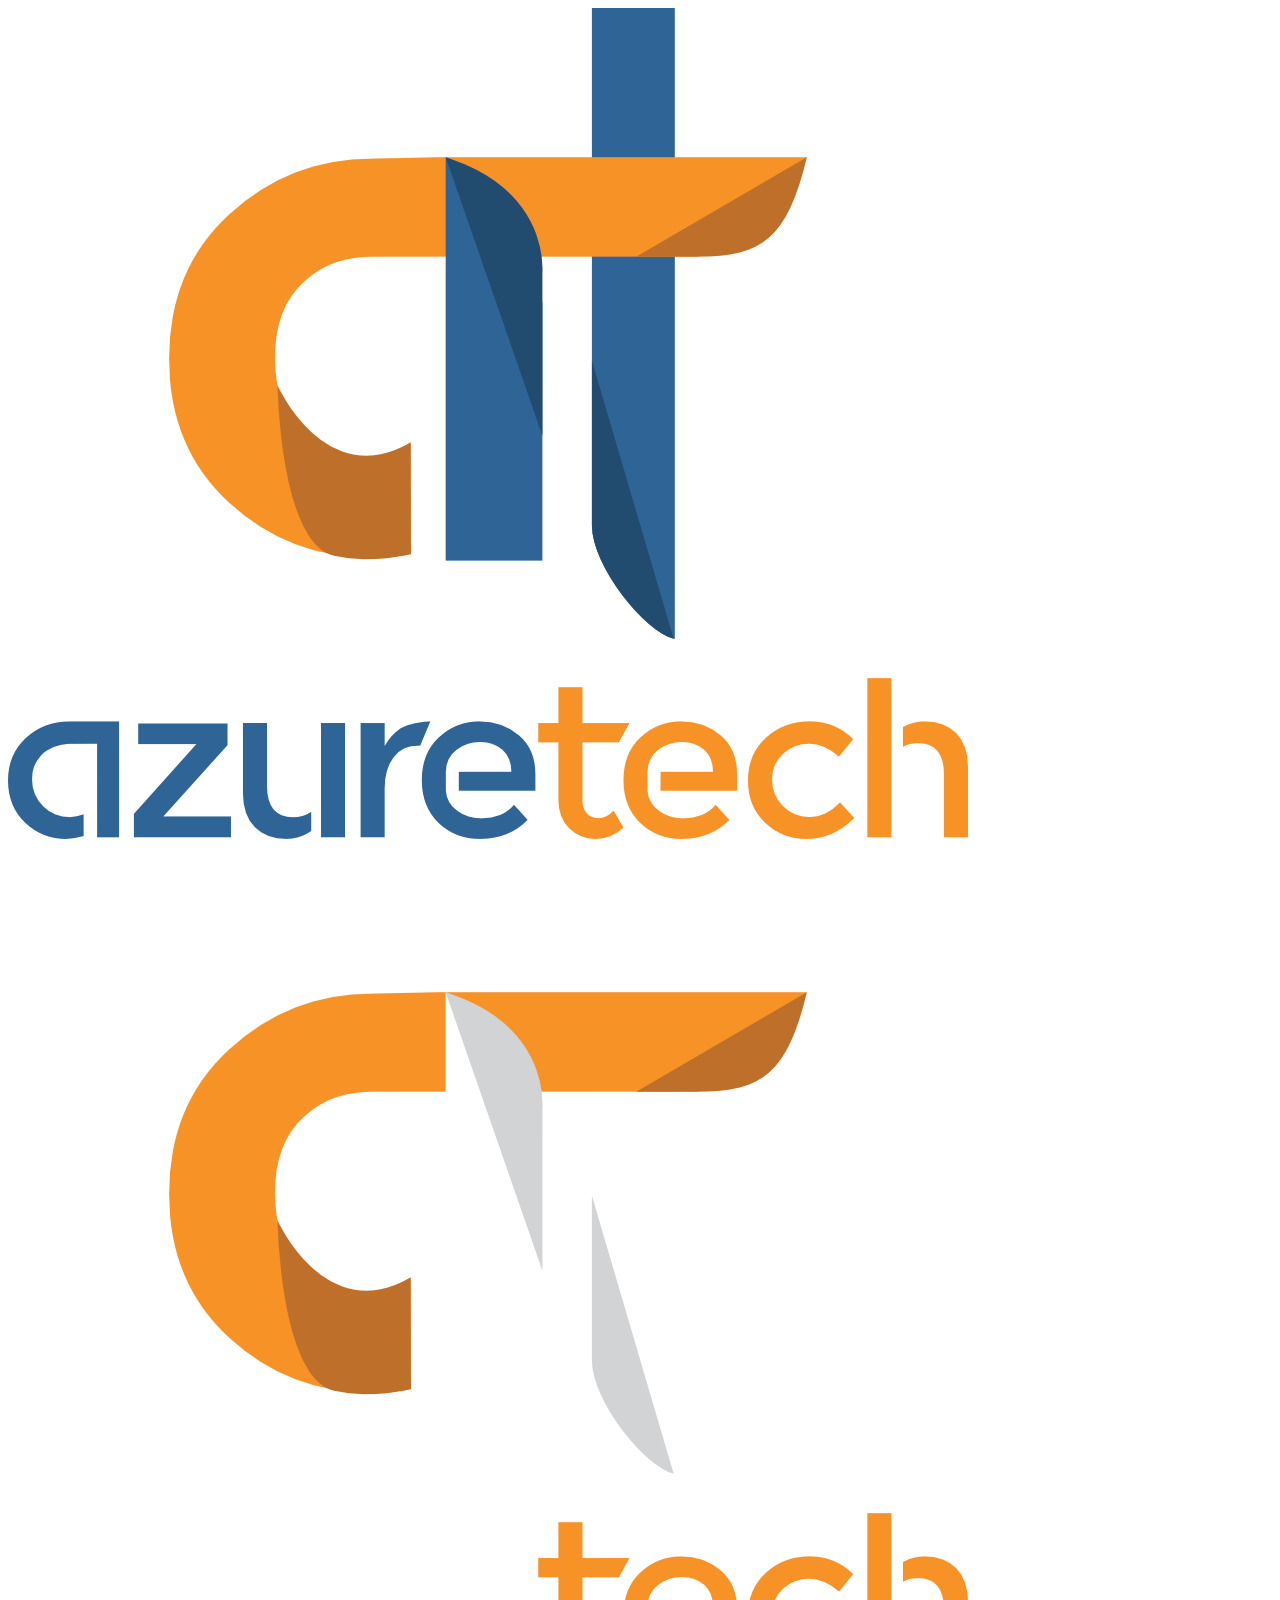
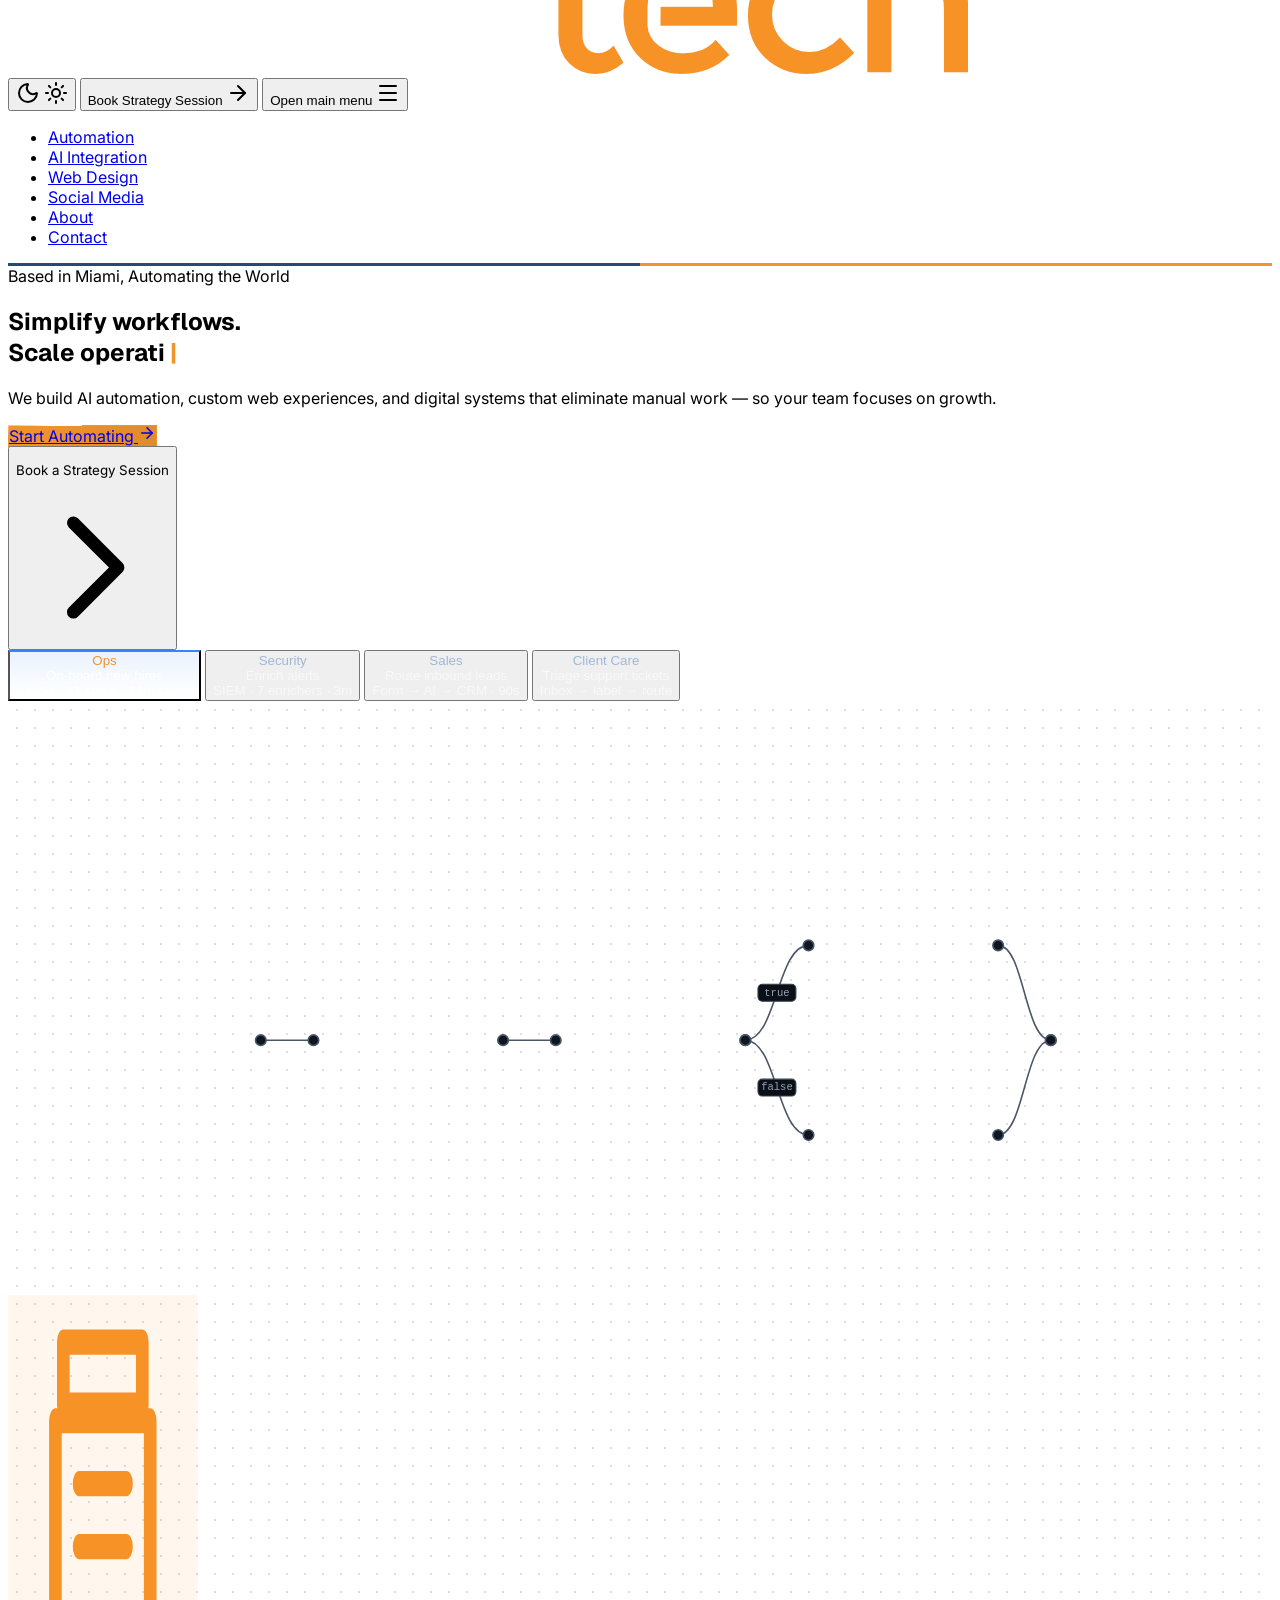
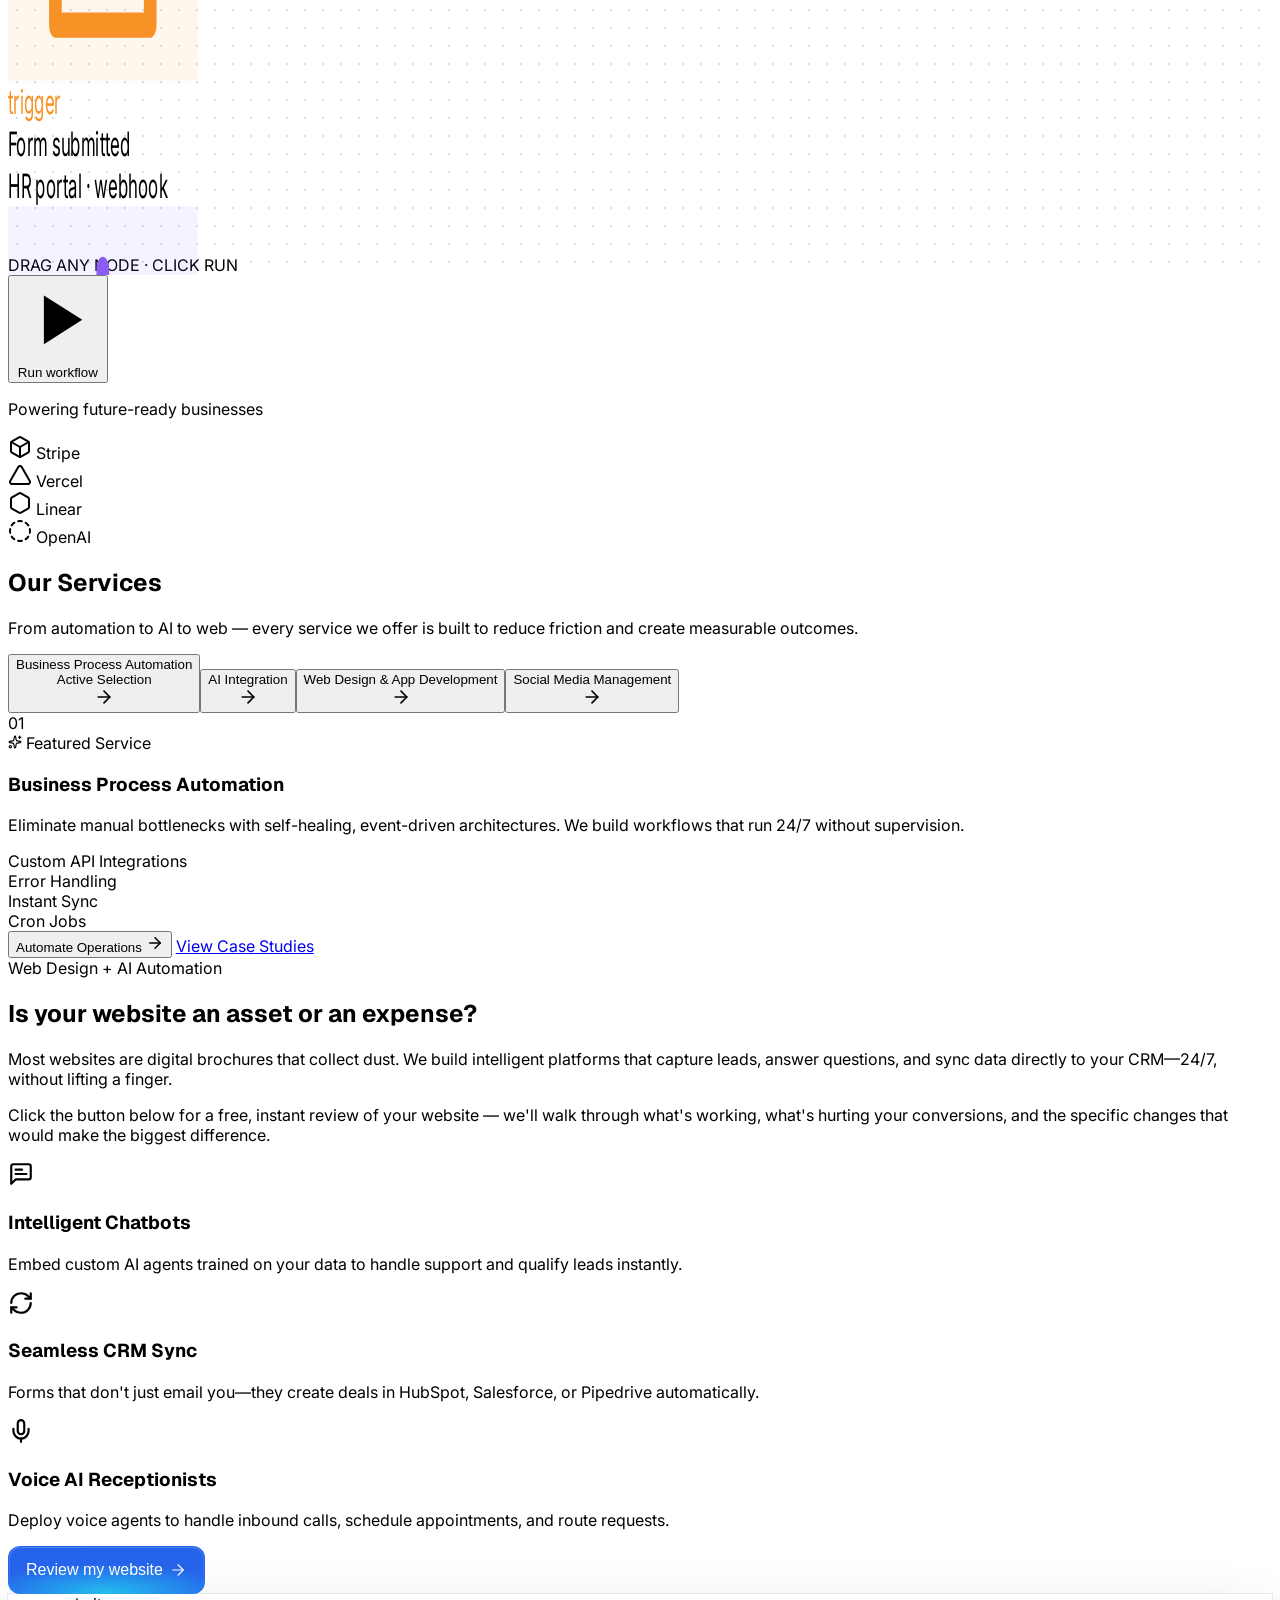
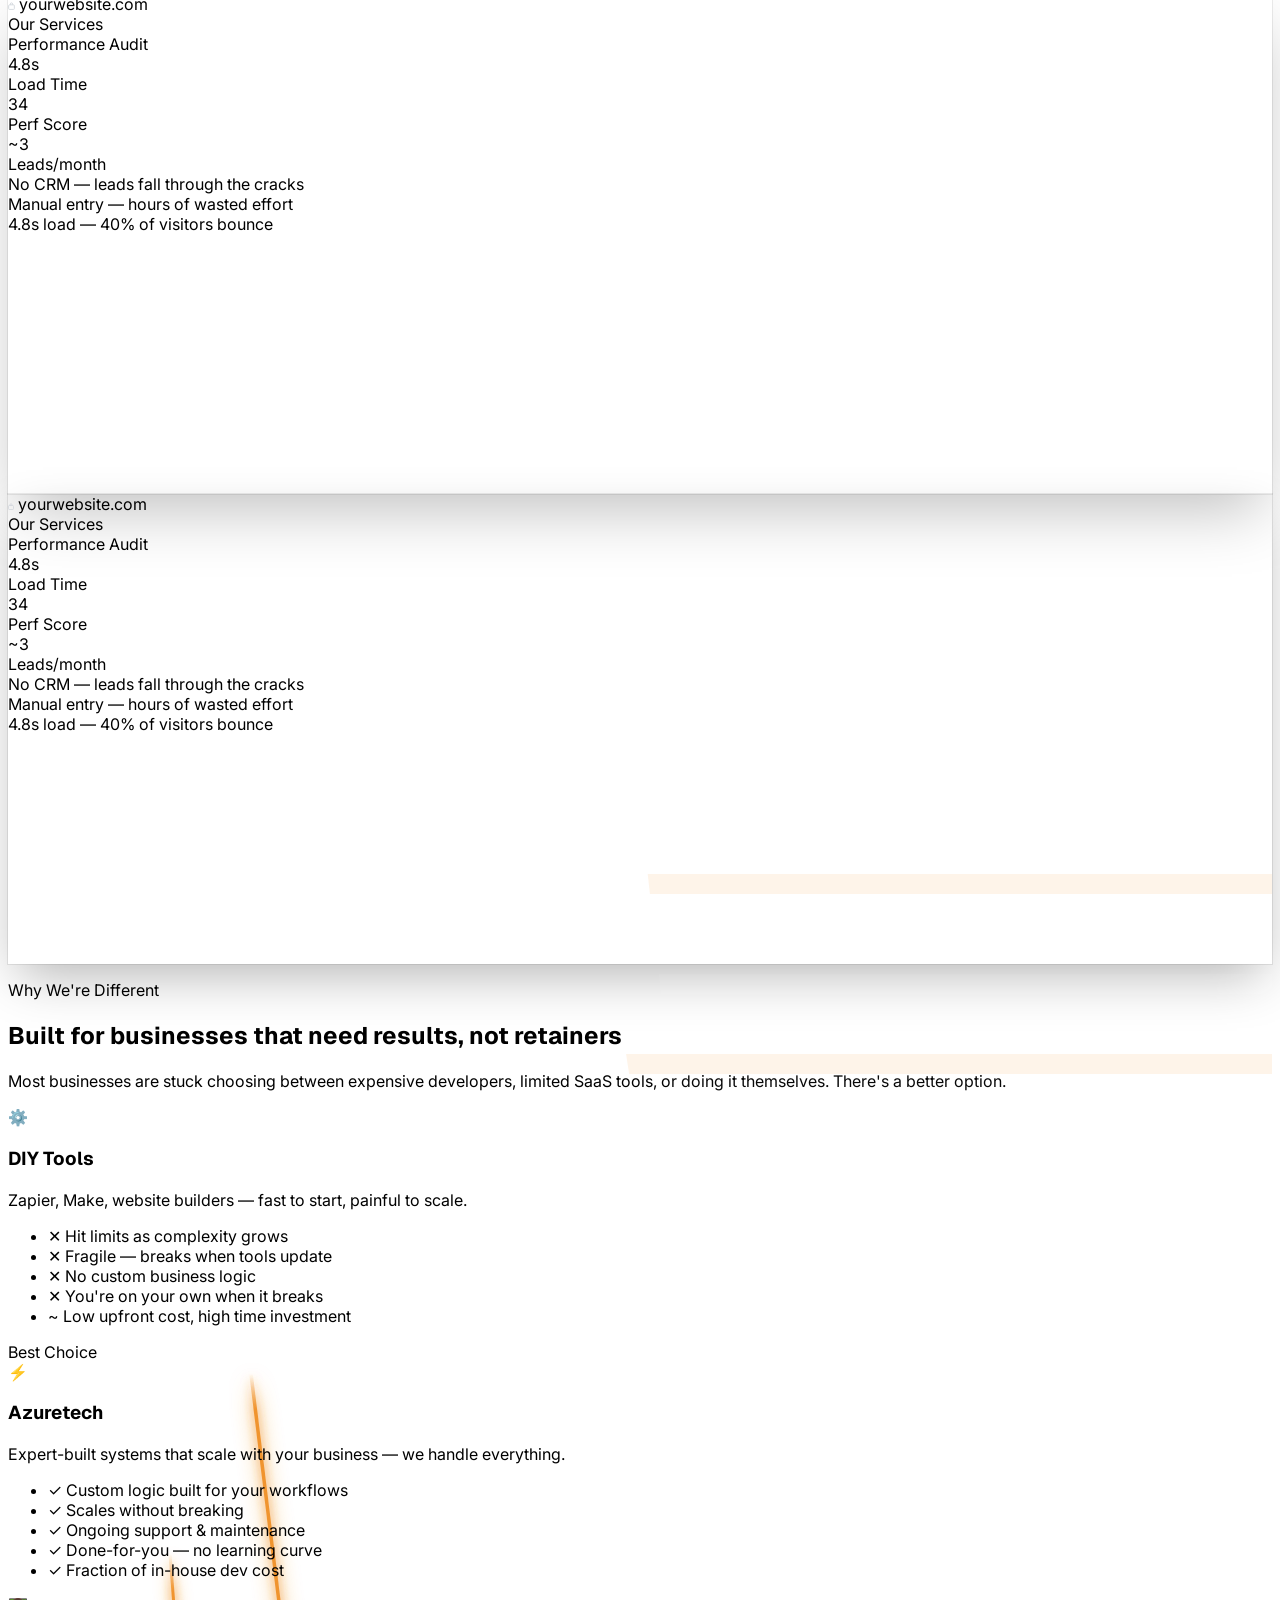
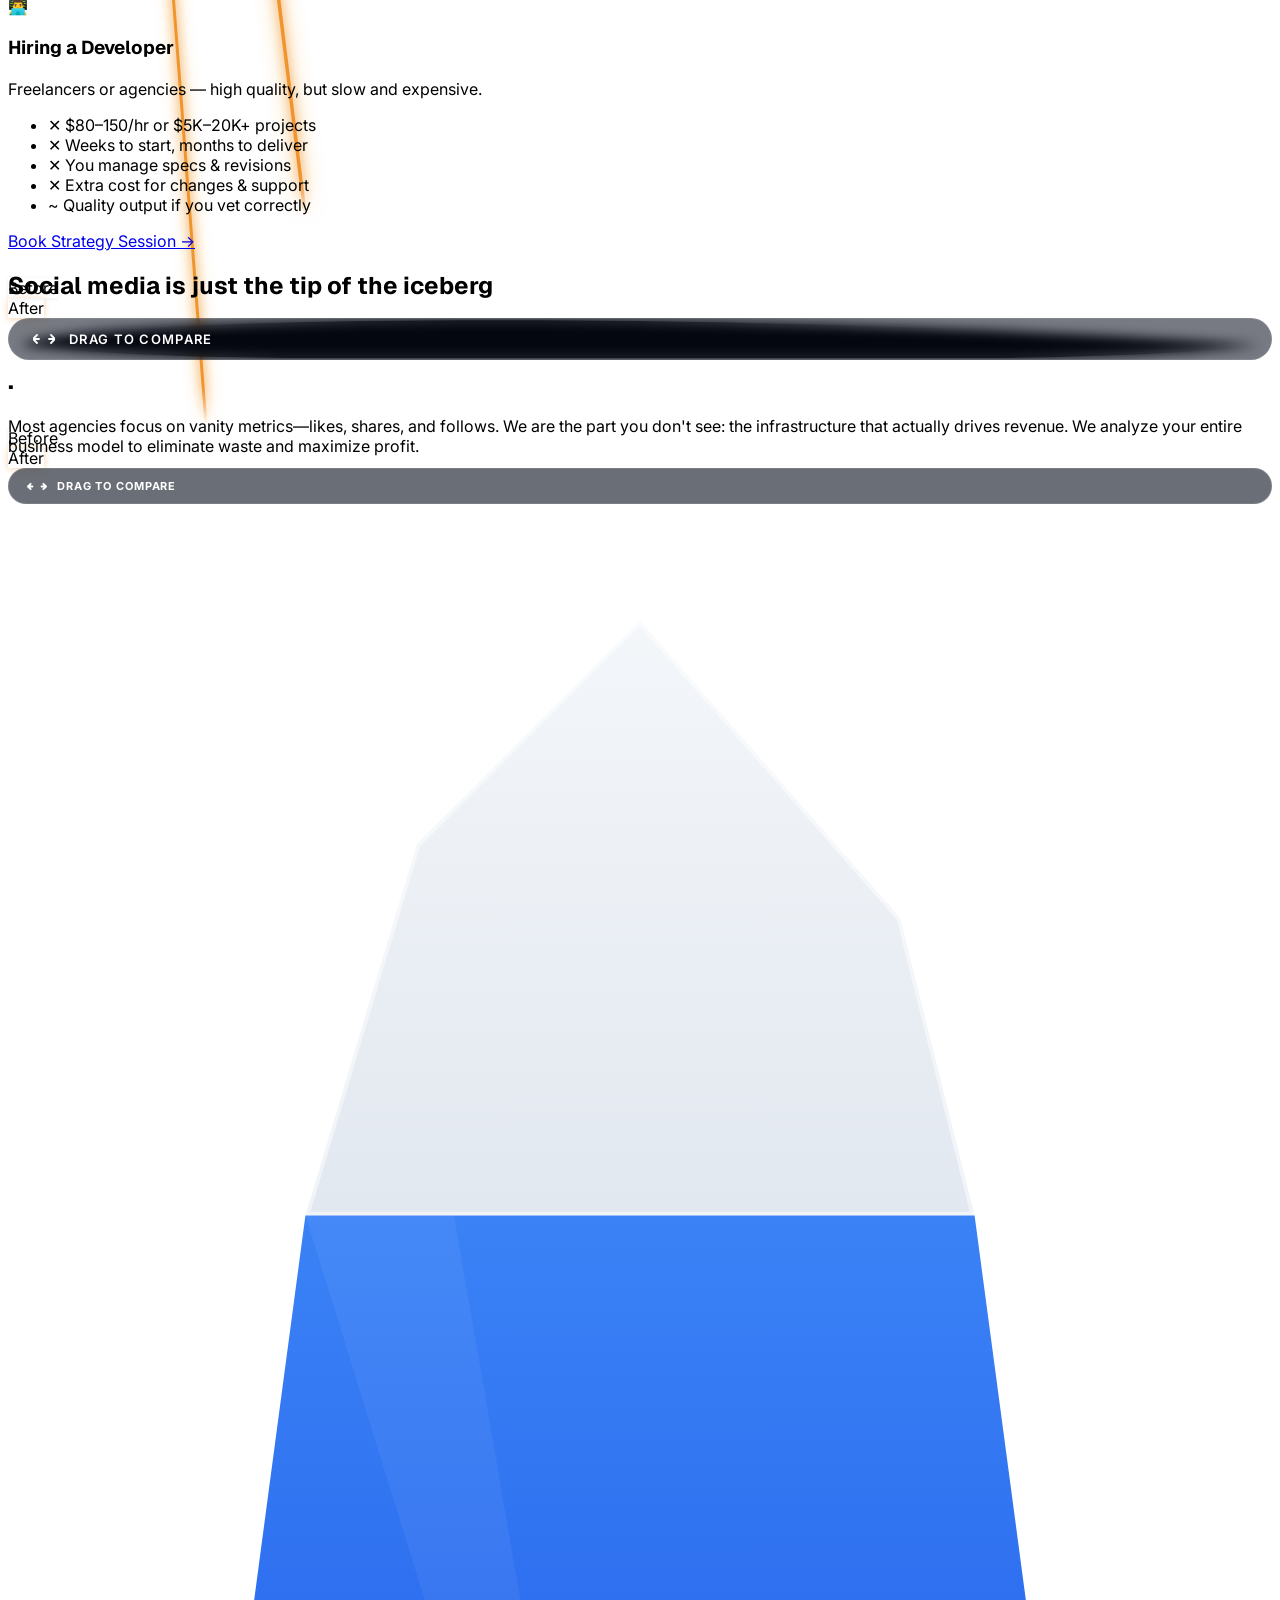
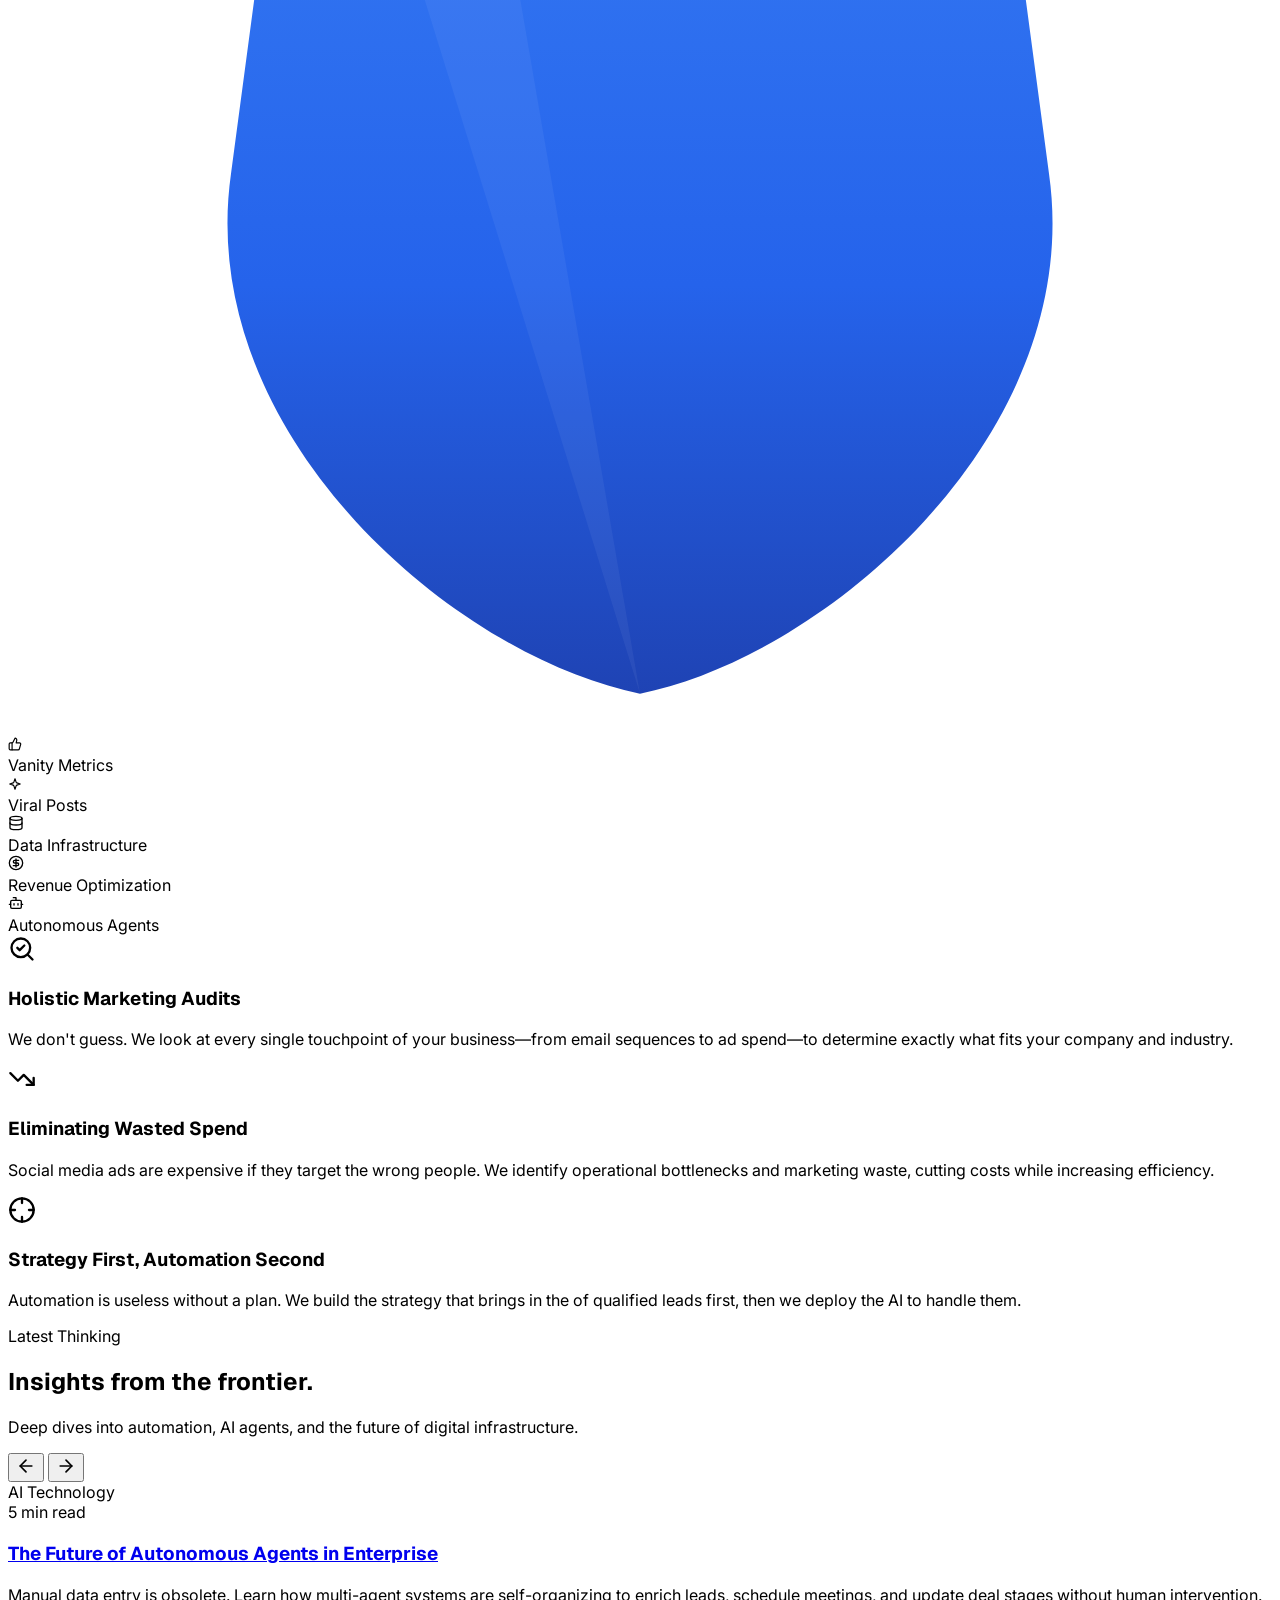
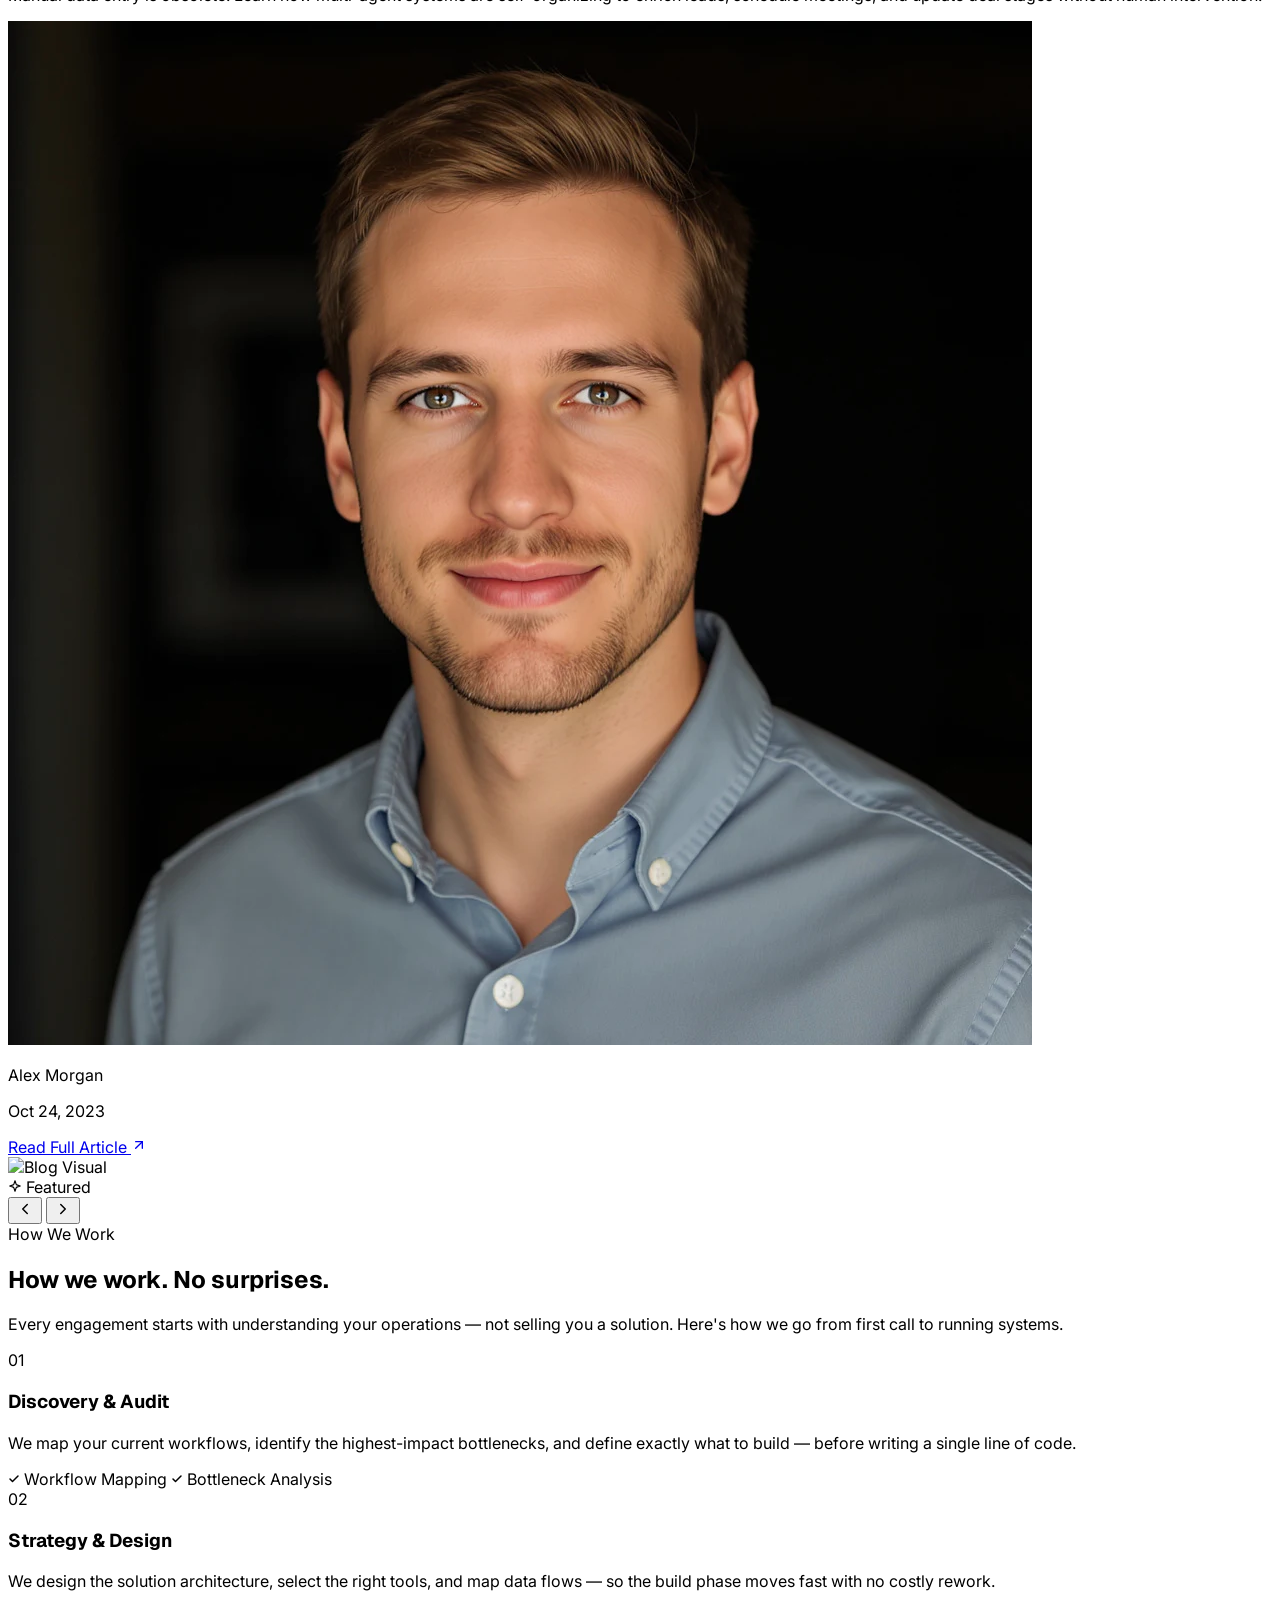
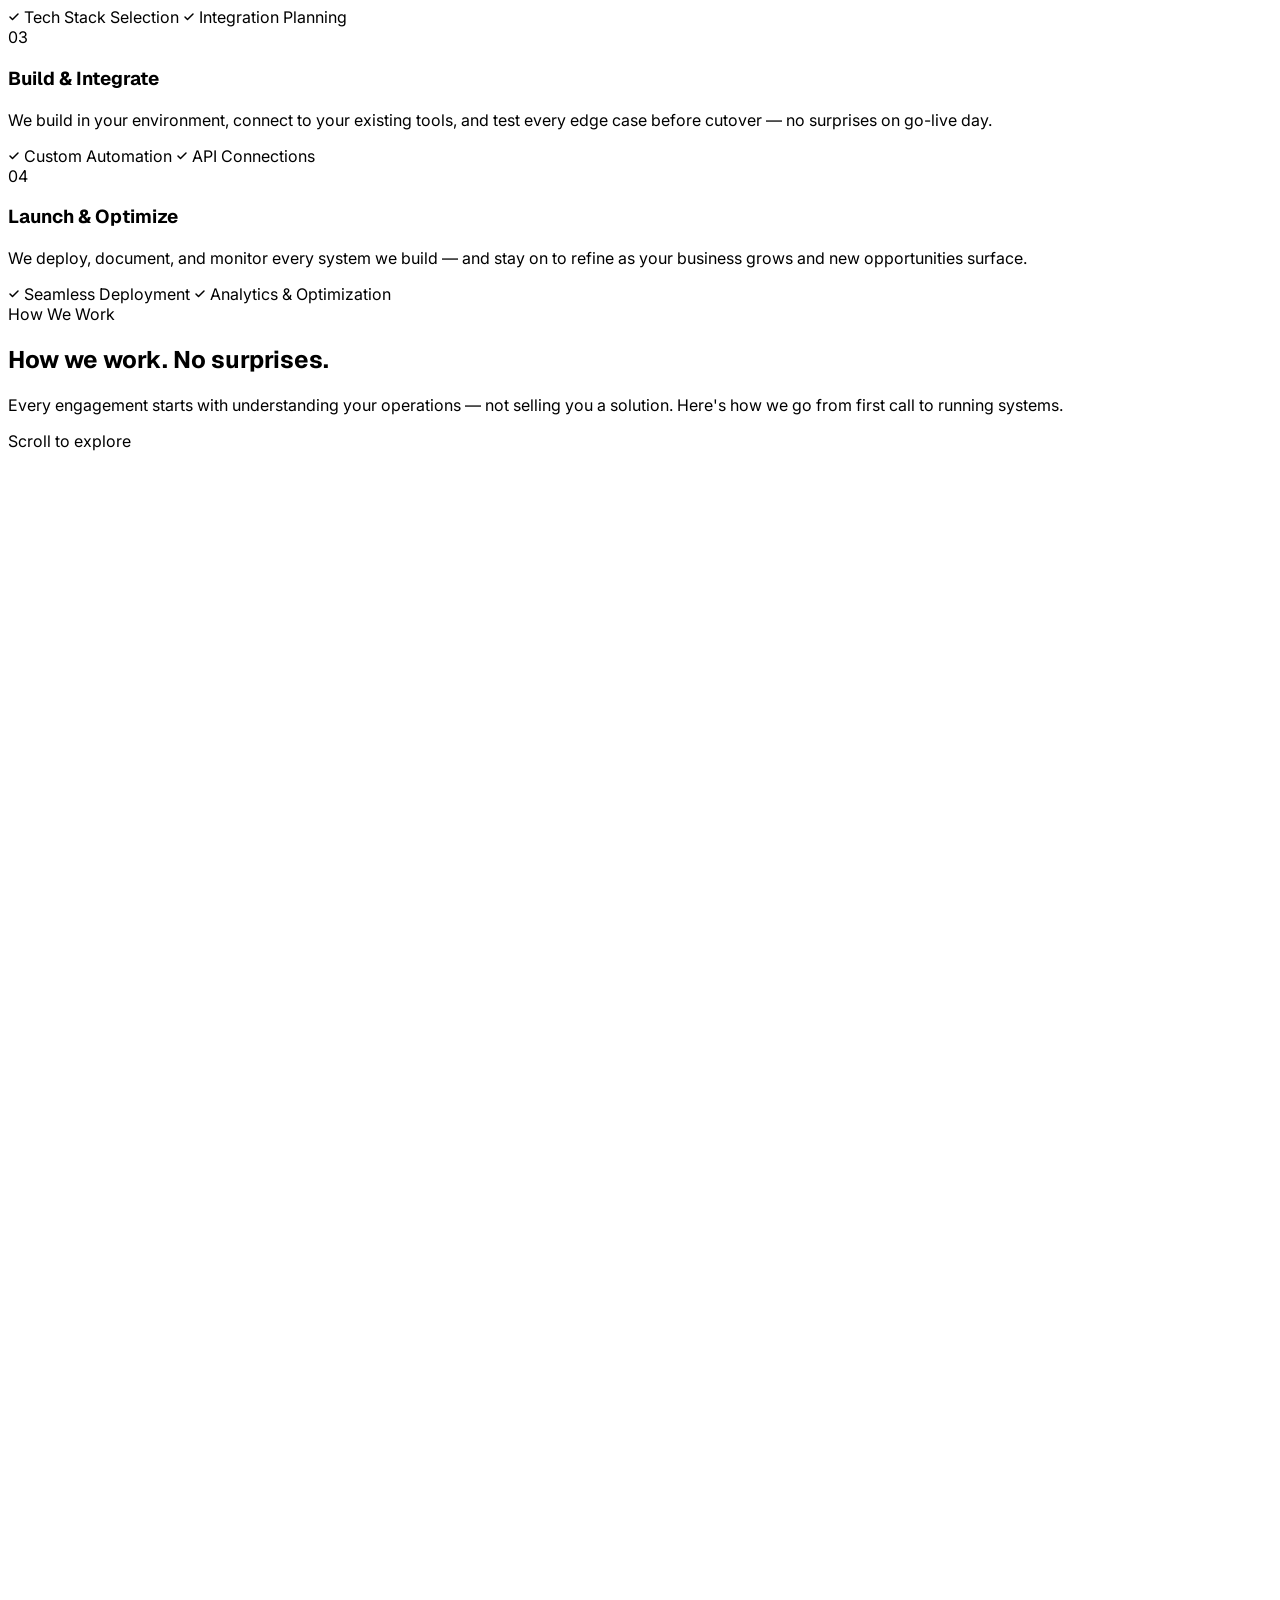
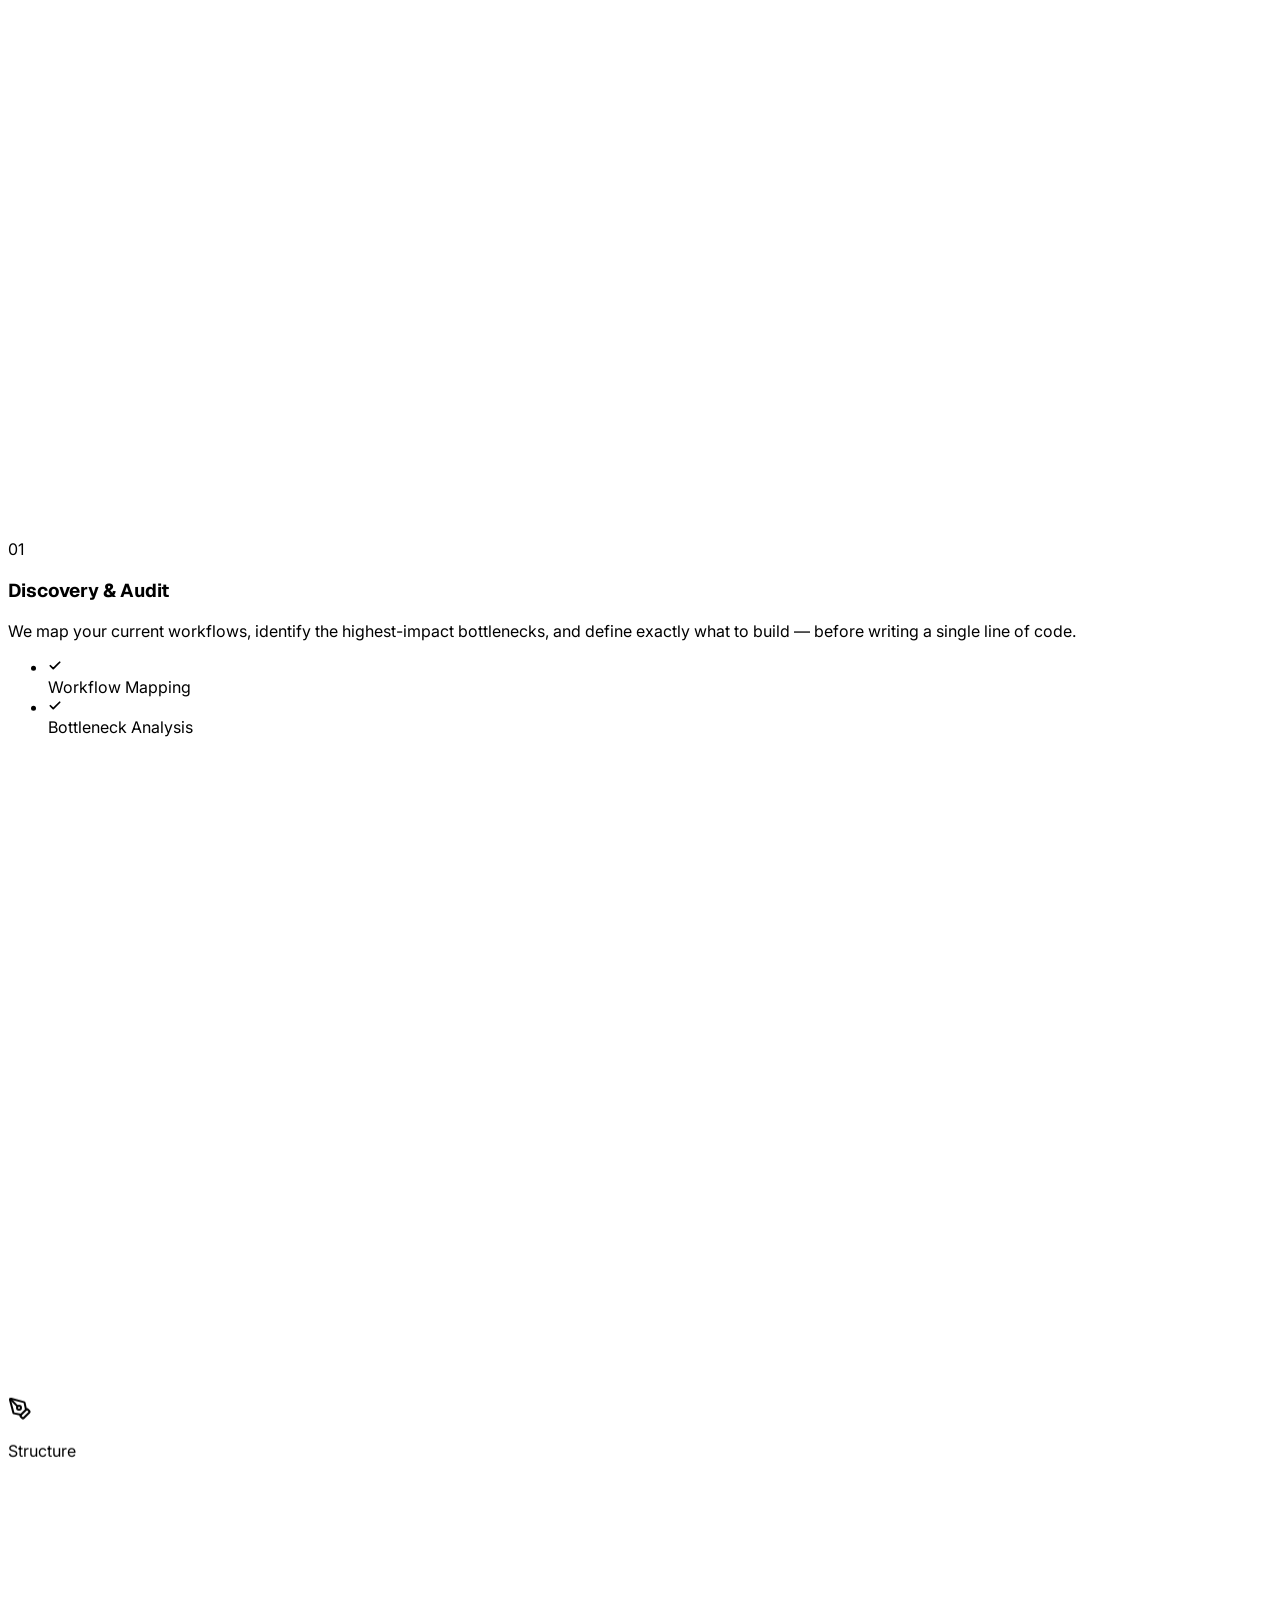
==== commit 7474a0da: "Fix before/after slider: mobile touch-drag, desktop edge cases, panel height - Replace mobile stacke" ====
--- a/index.html
+++ b/index.html
@@ -1394,7 +1394,7 @@
 
                     <!-- Desktop: Drag-reveal before/after slider (hidden on mobile) -->
                     <div id="split-comp" class="hidden md:flex relative w-full max-w-[540px] rounded-xl overflow-hidden select-none flex-col"
-                         style="height:440px;box-shadow:0 25px 60px -10px rgba(0,0,0,0.25),0 0 0 1px rgba(0,0,0,0.07)"
+                         style="height:500px;box-shadow:0 25px 60px -10px rgba(0,0,0,0.25),0 0 0 1px rgba(0,0,0,0.07)"
                          onmousemove="splitMove(event)"
                          onmouseleave="splitLeave()">
 
@@ -1449,16 +1449,19 @@
                                 <span class="text-[8px] font-bold uppercase tracking-widest text-gray-400 whitespace-nowrap">Performance Audit</span>
                                 <div class="flex-1 h-px bg-gray-200"></div>
                             </div>
-                            <!-- PageSpeed score -->
-                            <div class="bg-[#fafafa] px-4 pt-2 pb-1.5 flex-shrink-0">
-                                <div class="flex items-center gap-3">
-                                    <div class="w-10 h-10 rounded-full border-[3px] border-red-500 flex items-center justify-center flex-shrink-0">
-                                        <span class="text-sm font-extrabold text-red-500">34</span>
-                                    </div>
-                                    <div>
-                                        <div class="text-[10px] font-bold text-gray-700">PageSpeed Score</div>
-                                        <div class="text-[9px] text-red-500 mt-0.5">Poor — 66% below average</div>
-                                    </div>
+                            <!-- Performance metrics (3 cards matching after panel) -->
+                            <div class="flex gap-2 px-4 pt-2 pb-1.5 flex-shrink-0 bg-[#fafafa]">
+                                <div class="flex-1 rounded-lg p-2 border border-red-100 bg-red-50">
+                                    <div class="text-base font-extrabold leading-none mb-1 text-red-500">4.8s</div>
+                                    <div class="text-[7px] uppercase tracking-wide text-red-400">Load Time</div>
+                                </div>
+                                <div class="flex-1 rounded-lg p-2 border border-red-100 bg-red-50">
+                                    <div class="text-base font-extrabold leading-none mb-1 text-red-500">34</div>
+                                    <div class="text-[7px] uppercase tracking-wide text-red-400">Perf Score</div>
+                                </div>
+                                <div class="flex-1 rounded-lg p-2 border border-gray-200 bg-white">
+                                    <div class="text-base font-extrabold leading-none mb-1 text-gray-400">~3</div>
+                                    <div class="text-[7px] uppercase tracking-wide text-gray-400">Leads/month</div>
                                 </div>
                             </div>
                             <!-- Issues -->
@@ -1563,7 +1566,7 @@
                                 </div>
                                 <div class="flex-1 rounded-lg p-2 border" style="background:rgba(255,255,255,0.03);border-color:rgba(255,255,255,0.06)">
                                     <div class="text-[#f0942e] font-extrabold text-base leading-none mb-1">+3</div>
-                                    <div class="text-[7px] uppercase tracking-wide" style="color:rgba(255,255,255,0.3)">Leads today</div>
+                                    <div class="text-[7px] uppercase tracking-wide" style="color:rgba(255,255,255,0.3)">Leads/month</div>
                                 </div>
                             </div>
                             <!-- Live Intelligence separator + integrations -->
@@ -1631,78 +1634,141 @@
                         </div>
                     </div>
 
-                    <!-- Mobile: Swipeable stacked cards (hidden on md+) -->
-                    <div class="md:hidden relative w-full max-w-[320px] mx-auto" style="height:400px">
-
-                        <!-- After card (behind) -->
-                        <div class="absolute inset-0 rounded-xl overflow-hidden" style="transform:rotate(2deg) translateY(10px);background:#080e1c;border:1px solid rgba(255,255,255,0.09)">
-                            <div class="h-9 bg-[#050c18] flex items-center px-3 gap-2 border-b border-white/10">
-                                <div class="flex gap-1.5"><div class="w-2 h-2 rounded-full bg-[#ff5f57]"></div><div class="w-2 h-2 rounded-full bg-[#ffbd2e]"></div><div class="w-2 h-2 rounded-full bg-[#28c840]"></div></div>
-                                <div class="flex-1 bg-white/10 rounded h-4 mx-2 flex items-center px-2"><span class="text-[7px] text-white/50 font-mono">yournewwebsite.com</span></div>
-                                <div class="px-1.5 py-0.5 rounded text-[7px] font-bold bg-green-500/20 text-green-400 border border-green-500/30">LIVE</div>
-                            </div>
-                            <div class="p-4">
-                                <div class="inline-flex items-center gap-1 bg-[#f0942e]/15 border border-[#f0942e]/30 rounded-full px-2 py-0.5 mb-2">
-                                    <svg width="8" height="8" viewBox="0 0 14 14" fill="#f0942e"><path d="M8 1L2 8h5l-0.5 5 7-7H8.5L9 1z"/></svg>
-                                    <span class="text-[8px] font-bold text-[#f0942e] uppercase tracking-wider">Optimized Asset</span>
-                                </div>
-                                <div class="text-white font-extrabold text-base leading-tight mb-3" style="letter-spacing:-0.02em">Revenue Machine<br><span class="text-[#0EA5E9]">Working 24/7</span></div>
-                                <div class="grid grid-cols-2 gap-2 mb-3">
-                                    <div class="bg-white/5 border border-white/10 rounded-lg p-2.5">
-                                        <div class="text-[#f0942e] font-extrabold text-base">+340%</div>
-                                        <div class="text-white/40 text-[7px] uppercase tracking-wider">Conversion</div>
-                                    </div>
-                                    <div class="bg-white/5 border border-white/10 rounded-lg p-2.5">
-                                        <div class="text-[#0EA5E9] font-extrabold text-base">0.8s</div>
-                                        <div class="text-white/40 text-[7px] uppercase tracking-wider">LCP Speed</div>
-                                    </div>
-                                </div>
-                                <div class="h-8 bg-[#f0942e] rounded-lg flex items-center justify-center">
-                                    <span class="text-white text-[8px] font-bold uppercase tracking-wider">Integrated. Scalable.</span>
-                                </div>
-                            </div>
-                            <div class="absolute bottom-3 right-3">
-                                <span class="text-[8px] uppercase font-bold bg-[#f0942e] text-white px-2 py-1 rounded-full">Azuretech Model</span>
-                            </div>
-                        </div>
-
-                        <!-- Before card (front, swipeable) -->
-                        <div id="mc-before-card" class="absolute inset-0 rounded-xl overflow-hidden bg-[#f0f2f5]" style="transform:translateX(0);will-change:transform;border:1px solid rgba(0,0,0,0.08)">
-                            <div class="h-9 bg-[#e8eaed] flex items-center px-3 gap-2 border-b border-black/10">
-                                <div class="flex gap-1.5"><div class="w-2 h-2 rounded-full bg-[#ff5f57]"></div><div class="w-2 h-2 rounded-full bg-[#ffbd2e]"></div><div class="w-2 h-2 rounded-full bg-[#28c840]"></div></div>
-                                <div class="flex-1 bg-white/80 rounded h-4 mx-2 flex items-center px-2"><span class="text-[7px] text-gray-400 font-mono">yourwebsite.com</span></div>
-                            </div>
-                            <div class="p-4">
-                                <div class="h-8 bg-white border-b border-gray-100 -mx-4 -mt-4 mb-3 flex items-center px-4 gap-3">
-                                    <div class="w-14 h-2 bg-gray-300 rounded"></div>
-                                    <div class="ml-auto flex gap-2"><div class="w-6 h-1.5 bg-gray-200 rounded"></div><div class="w-6 h-1.5 bg-gray-200 rounded"></div></div>
-                                </div>
-                                <div class="w-1/2 h-2.5 bg-gray-300 rounded mb-1.5"></div>
-                                <div class="w-3/4 h-3.5 rounded mb-1.5" style="background:#d1d5db"></div>
-                                <div class="w-full h-1.5 rounded mb-1" style="background:#ebebeb"></div>
-                                <div class="w-4/5 h-1.5 rounded mb-3" style="background:#ebebeb"></div>
-                                <div class="w-full rounded-lg border border-dashed border-gray-300 bg-gray-100 flex flex-col items-center justify-center gap-1 mb-3" style="height:80px">
-                                    <svg width="22" height="22" viewBox="0 0 24 24" fill="none" stroke="#d1d5db" stroke-width="1.3"><rect x="3" y="3" width="18" height="18" rx="2"/><path d="m3 9 5-5 4 5 3-4 6 7"/><line x1="3" y1="21" x2="21" y2="3" stroke="#fca5a5" stroke-width="1.3"/></svg>
-                                    <span class="text-[7px] text-gray-300 font-mono">Image failed to load</span>
-                                </div>
-                                <div class="bg-red-50 border border-red-200 rounded-lg p-2.5">
-                                    <p class="text-[8px] font-bold text-red-600 mb-1.5">Disconnected from sales. Static.</p>
-                                    <div class="space-y-1">
-                                        <div class="flex items-center gap-1"><span class="text-red-400 text-[8px] font-bold">&#10005;</span><span class="text-[7px] text-red-500">No analytics</span></div>
-                                        <div class="flex items-center gap-1"><span class="text-red-400 text-[8px] font-bold">&#10005;</span><span class="text-[7px] text-red-500">Manual lead mgmt</span></div>
-                                        <div class="flex items-center gap-1"><span class="text-red-400 text-[8px] font-bold">&#10005;</span><span class="text-[7px] text-red-500">Slow loading</span></div>
-                                    </div>
-                                </div>
-                            </div>
-                            <div class="absolute bottom-3 left-3">
-                                <span class="text-[8px] uppercase font-bold bg-slate-700 text-white px-2 py-1 rounded-full">Old Model</span>
-                            </div>
-                        </div>
-
-                        <!-- Swipe hint -->
-                        <div id="mc-swipe-hint" class="absolute left-0 right-0 flex items-center justify-center gap-1.5" style="bottom:-28px">
-                            <svg width="12" height="12" viewBox="0 0 24 24" fill="none" stroke="#94a3b8" stroke-width="2" stroke-linecap="round"><path d="M9 18l-6-6 6-6"/></svg>
-                            <span class="text-xs text-slate-400 font-medium">Swipe to reveal the Azuretech model</span>
+                    <!-- Mobile: Touch-drag before/after slider (hidden on md+) -->
+                    <div id="mob-split" class="md:hidden relative w-full max-w-[360px] mx-auto rounded-xl overflow-hidden select-none"
+                         style="height:470px;touch-action:none;box-shadow:0 20px 50px -10px rgba(0,0,0,0.3),0 0 0 1px rgba(0,0,0,0.08)">
+
+                        <!-- BEFORE panel -->
+                        <div class="absolute inset-0 flex flex-col bg-[#f4f5f7] z-0">
+                            <div class="h-8 bg-[#dfe1e5] flex items-center px-3 gap-2 flex-shrink-0 border-b border-black/10">
+                                <div class="flex gap-1 flex-shrink-0"><div class="w-2 h-2 rounded-full bg-[#ff5f57]"></div><div class="w-2 h-2 rounded-full bg-[#ffbd2e]"></div><div class="w-2 h-2 rounded-full bg-[#28c840]"></div></div>
+                                <div class="flex-1 bg-white/85 rounded h-4 mx-2 flex items-center px-2 gap-1">
+                                    <svg width="6" height="7" viewBox="0 0 12 14" fill="none" stroke="#d1d5db" stroke-width="1.5"><rect x="1" y="5" width="10" height="8" rx="1.5"/><path d="M4 5V3.5a2 2 0 0 1 4 0V5"/></svg>
+                                    <span class="text-[8px] text-gray-400 font-mono">yourwebsite.com</span>
+                                </div>
+                            </div>
+                            <div class="h-9 bg-white border-b border-gray-100 flex items-center px-3 gap-2 flex-shrink-0">
+                                <div class="w-16 h-2.5 bg-gray-300 rounded"></div>
+                                <div class="ml-auto flex gap-2 items-center"><div class="w-7 h-1.5 bg-gray-200 rounded"></div><div class="w-7 h-1.5 bg-gray-200 rounded"></div><div class="w-11 h-5 bg-gray-200 rounded"></div></div>
+                            </div>
+                            <div class="px-4 pt-4 pb-3 flex-shrink-0" style="background:linear-gradient(135deg,#f1f3f5 0%,#e4e7eb 100%)">
+                                <div class="w-20 h-2 bg-gray-300 rounded mb-2"></div>
+                                <div class="w-40 h-3.5 bg-[#adb5bd] rounded mb-1.5"></div>
+                                <div class="w-32 h-3.5 bg-[#adb5bd] rounded mb-2.5"></div>
+                                <div class="w-48 h-1.5 bg-[#ced4da] rounded mb-1"></div>
+                                <div class="w-40 h-1.5 bg-[#ced4da] rounded mb-3"></div>
+                                <div class="flex gap-2"><div class="w-20 h-6 bg-[#6c757d] rounded"></div><div class="w-16 h-6 rounded border border-[#adb5bd]"></div></div>
+                            </div>
+                            <div class="bg-white px-3 pt-2.5 pb-2 flex-shrink-0">
+                                <div class="text-[7px] font-bold uppercase tracking-widest text-gray-400 mb-1.5">Our Services</div>
+                                <div class="flex gap-1.5">
+                                    <div class="flex-1 bg-gray-50 border border-gray-200 rounded-lg p-2"><div class="w-4 h-4 bg-gray-200 rounded mb-1.5"></div><div class="w-10 h-1.5 bg-gray-300 rounded mb-1"></div><div class="w-8 h-1 bg-gray-200 rounded"></div></div>
+                                    <div class="flex-1 bg-gray-50 border border-gray-200 rounded-lg p-2"><div class="w-4 h-4 bg-gray-200 rounded mb-1.5"></div><div class="w-10 h-1.5 bg-gray-300 rounded mb-1"></div><div class="w-8 h-1 bg-gray-200 rounded"></div></div>
+                                    <div class="flex-1 bg-gray-50 border border-gray-200 rounded-lg p-2"><div class="w-4 h-4 bg-gray-200 rounded mb-1.5"></div><div class="w-10 h-1.5 bg-gray-300 rounded mb-1"></div><div class="w-8 h-1 bg-gray-200 rounded"></div></div>
+                                </div>
+                            </div>
+                            <div class="flex items-center gap-2 px-3 py-1.5 bg-[#fafafa] flex-shrink-0">
+                                <div class="flex-1 h-px bg-gray-200"></div>
+                                <span class="text-[7px] font-bold uppercase tracking-widest text-gray-400 whitespace-nowrap">Performance Audit</span>
+                                <div class="flex-1 h-px bg-gray-200"></div>
+                            </div>
+                            <div class="flex gap-1.5 px-3 pt-1.5 pb-1 flex-shrink-0 bg-[#fafafa]">
+                                <div class="flex-1 rounded-lg p-1.5 border border-red-100 bg-red-50"><div class="text-sm font-extrabold leading-none mb-0.5 text-red-500">4.8s</div><div class="text-[6.5px] uppercase tracking-wide text-red-400">Load Time</div></div>
+                                <div class="flex-1 rounded-lg p-1.5 border border-red-100 bg-red-50"><div class="text-sm font-extrabold leading-none mb-0.5 text-red-500">34</div><div class="text-[6.5px] uppercase tracking-wide text-red-400">Perf Score</div></div>
+                                <div class="flex-1 rounded-lg p-1.5 border border-gray-200 bg-white"><div class="text-sm font-extrabold leading-none mb-0.5 text-gray-400">~3</div><div class="text-[6.5px] uppercase tracking-wide text-gray-400">Leads/month</div></div>
+                            </div>
+                            <div class="flex-1 bg-[#fafafa] px-3 pt-1 pb-2 flex flex-col gap-1 overflow-hidden">
+                                <div class="flex items-center gap-1.5 px-2 py-1 bg-red-50 border border-red-200 rounded-lg"><div class="w-1 h-1 rounded-full bg-red-500 flex-shrink-0"></div><span class="text-[8px] font-semibold text-red-600">No CRM — leads fall through the cracks</span></div>
+                                <div class="flex items-center gap-1.5 px-2 py-1 bg-red-50 border border-red-200 rounded-lg"><div class="w-1 h-1 rounded-full bg-red-500 flex-shrink-0"></div><span class="text-[8px] font-semibold text-red-600">Manual entry — hours of wasted effort</span></div>
+                                <div class="flex items-center gap-1.5 px-2 py-1 bg-red-50 border border-red-200 rounded-lg"><div class="w-1 h-1 rounded-full bg-red-500 flex-shrink-0"></div><span class="text-[8px] font-semibold text-red-600">4.8s load — 40% of visitors bounce</span></div>
+                            </div>
+                        </div>
+
+                        <!-- AFTER panel -->
+                        <div id="mob-after-panel" class="absolute inset-0 flex flex-col bg-[#080e1c] z-[1]" style="clip-path:polygon(45% 0%,100% 0%,100% 100%,55% 100%)">
+                            <div class="absolute pointer-events-none" style="width:200px;height:200px;background:rgba(240,148,46,0.055);border-radius:50%;filter:blur(50px);top:-60px;right:-40px;z-index:0"></div>
+                            <div class="h-8 bg-[#040b15] flex items-center px-3 gap-1.5 flex-shrink-0 border-b border-white/5 relative z-[1]">
+                                <div class="flex gap-1 flex-shrink-0"><div class="w-2 h-2 rounded-full bg-[#ff5f57]"></div><div class="w-2 h-2 rounded-full bg-[#ffbd2e]"></div><div class="w-2 h-2 rounded-full bg-[#28c840]"></div></div>
+                                <div class="flex-1 rounded h-4 mx-2 flex items-center px-2 gap-1" style="background:rgba(255,255,255,0.07)">
+                                    <div class="w-1 h-1 rounded-full bg-green-400 flex-shrink-0" style="box-shadow:0 0 4px #4ade80"></div>
+                                    <span class="text-[8px] text-white/50 font-mono truncate">yournewwebsite.com</span>
+                                </div>
+                                <div class="flex gap-1 flex-shrink-0">
+                                    <div class="px-1 py-0.5 rounded text-[6px] font-bold bg-green-500/20 text-green-400 border border-green-500/30 uppercase">LIVE</div>
+                                    <div class="px-1 py-0.5 rounded text-[6px] font-bold bg-blue-400/20 text-blue-400 border border-blue-400/30 uppercase">SYNC</div>
+                                </div>
+                            </div>
+                            <div class="h-9 flex items-center px-3 gap-2 flex-shrink-0 border-b border-white/5 relative z-[1]" style="background:rgba(255,255,255,0.02)">
+                                <div class="flex items-center gap-1.5"><div class="w-5 h-5 rounded bg-[#f0942e] flex items-center justify-center flex-shrink-0"><span class="text-[8px] font-black text-white">AT</span></div><span class="text-[10px] font-bold text-white">Azuretech</span></div>
+                                <div class="ml-auto flex gap-2 items-center"><div class="w-6 h-1.5 bg-white/10 rounded"></div><div class="w-6 h-1.5 bg-white/10 rounded"></div><div class="px-2 py-1 bg-[#f0942e] rounded text-[7px] font-bold text-white flex-shrink-0">Book Call →</div></div>
+                            </div>
+                            <div class="px-3 pt-3 pb-2 flex-shrink-0 relative z-[1]">
+                                <div class="inline-flex items-center gap-1 rounded-full px-2 py-0.5 mb-1.5 border" style="background:rgba(240,148,46,0.1);border-color:rgba(240,148,46,0.22)">
+                                    <svg width="7" height="7" viewBox="0 0 14 14" fill="#f0942e"><path d="M8 1L2 8h5l-0.5 5 7-7H8.5L9 1z"/></svg>
+                                    <span class="text-[7.5px] font-bold text-[#f0942e]">Revenue-generating website</span>
+                                </div>
+                                <div class="text-white font-extrabold text-base leading-tight mb-1" style="letter-spacing:-0.02em">Is your site an <span class="text-[#f0942e]">asset</span><br>or expense?</div>
+                                <div class="text-[8px] leading-relaxed mb-2" style="color:rgba(255,255,255,0.35)">CRM, analytics, and automation built in — not bolted on.</div>
+                                <div class="flex gap-1.5"><div class="px-2.5 py-1 bg-[#f0942e] rounded text-[7.5px] font-bold text-white">Analyze My Site →</div><div class="px-2.5 py-1 rounded text-[7.5px] border" style="background:rgba(255,255,255,0.05);border-color:rgba(255,255,255,0.1);color:rgba(255,255,255,0.4)">See the Diff</div></div>
+                            </div>
+                            <div class="px-3 pt-0.5 pb-1.5 flex-shrink-0 relative z-[1]">
+                                <div class="text-[7px] font-bold uppercase tracking-widest mb-1" style="color:rgba(255,255,255,0.25)">Your New Stack</div>
+                                <div class="flex gap-1.5">
+                                    <div class="flex-1 rounded-lg p-1.5 border" style="background:rgba(255,255,255,0.03);border-color:rgba(255,255,255,0.07)"><div class="w-1.5 h-1.5 rounded-full bg-green-400 mb-1" style="box-shadow:0 0 4px rgba(74,222,128,0.5)"></div><div class="text-[8px] font-bold" style="color:rgba(255,255,255,0.7)">CRM</div><div class="text-[6.5px]" style="color:rgba(255,255,255,0.3)">3 leads today</div></div>
+                                    <div class="flex-1 rounded-lg p-1.5 border" style="background:rgba(255,255,255,0.03);border-color:rgba(255,255,255,0.07)"><div class="w-1.5 h-1.5 rounded-full bg-blue-400 mb-1" style="box-shadow:0 0 4px rgba(96,165,250,0.5)"></div><div class="text-[8px] font-bold" style="color:rgba(255,255,255,0.7)">Analytics</div><div class="text-[6.5px]" style="color:rgba(255,255,255,0.3)">Live tracking</div></div>
+                                    <div class="flex-1 rounded-lg p-1.5 border" style="background:rgba(255,255,255,0.03);border-color:rgba(255,255,255,0.07)"><div class="w-1.5 h-1.5 rounded-full bg-[#f0942e] mb-1" style="box-shadow:0 0 4px rgba(240,148,46,0.5)"></div><div class="text-[8px] font-bold" style="color:rgba(255,255,255,0.7)">Automation</div><div class="text-[6.5px]" style="color:rgba(255,255,255,0.3)">24/7 active</div></div>
+                                </div>
+                            </div>
+                            <div class="flex items-center gap-1.5 px-3 py-1 flex-shrink-0 relative z-[1]"><div class="flex-1 h-px" style="background:rgba(255,255,255,0.07)"></div><span class="text-[7px] font-bold uppercase tracking-widest whitespace-nowrap" style="color:rgba(255,255,255,0.22)">Performance Results</span><div class="flex-1 h-px" style="background:rgba(255,255,255,0.07)"></div></div>
+                            <div class="flex gap-1.5 px-3 pb-1.5 flex-shrink-0 relative z-[1]">
+                                <div class="flex-1 rounded-lg p-1.5 border" style="background:rgba(255,255,255,0.03);border-color:rgba(255,255,255,0.06)"><div class="text-green-400 font-extrabold text-sm leading-none mb-0.5">0.8s</div><div class="text-[6.5px] uppercase tracking-wide" style="color:rgba(255,255,255,0.3)">LCP Speed</div></div>
+                                <div class="flex-1 rounded-lg p-1.5 border" style="background:rgba(255,255,255,0.03);border-color:rgba(255,255,255,0.06)"><div class="text-blue-400 font-extrabold text-sm leading-none mb-0.5">98</div><div class="text-[6.5px] uppercase tracking-wide" style="color:rgba(255,255,255,0.3)">Perf Score</div></div>
+                                <div class="flex-1 rounded-lg p-1.5 border" style="background:rgba(255,255,255,0.03);border-color:rgba(255,255,255,0.06)"><div class="text-[#f0942e] font-extrabold text-sm leading-none mb-0.5">+47</div><div class="text-[6.5px] uppercase tracking-wide" style="color:rgba(255,255,255,0.3)">Leads/month</div></div>
+                            </div>
+                            <div class="flex items-center gap-1.5 px-3 py-1 flex-shrink-0 relative z-[1]"><div class="flex-1 h-px" style="background:rgba(255,255,255,0.06)"></div><span class="text-[7px] font-bold uppercase tracking-widest whitespace-nowrap" style="color:rgba(255,255,255,0.18)">Live Intelligence</span><div class="flex-1 h-px" style="background:rgba(255,255,255,0.06)"></div></div>
+                            <div class="flex-1 px-3 pb-1 flex flex-col gap-1 overflow-hidden relative z-[1]">
+                                <div class="flex items-center gap-1.5 rounded-lg px-2.5 py-1.5 border" style="background:rgba(255,255,255,0.025);border-color:rgba(255,255,255,0.05)"><div class="w-1.5 h-1.5 rounded-full bg-green-400 flex-shrink-0" style="box-shadow:0 0 4px #4ade80"></div><span class="text-[8px] font-semibold flex-1" style="color:rgba(255,255,255,0.6)">HubSpot CRM</span><span class="text-[7.5px] font-semibold text-green-400">3 leads captured</span></div>
+                                <div class="flex items-center gap-1.5 rounded-lg px-2.5 py-1.5 border" style="background:rgba(255,255,255,0.025);border-color:rgba(255,255,255,0.05)"><div class="w-1.5 h-1.5 rounded-full bg-blue-400 flex-shrink-0" style="box-shadow:0 0 4px #60a5fa"></div><span class="text-[8px] font-semibold flex-1" style="color:rgba(255,255,255,0.6)">Analytics + Heatmaps</span><span class="text-[7.5px] font-semibold text-blue-400">Live tracking</span></div>
+                                <div class="flex items-center gap-1.5 rounded-lg px-2.5 py-1.5 border" style="background:rgba(255,255,255,0.025);border-color:rgba(255,255,255,0.05)"><div class="w-1.5 h-1.5 rounded-full bg-green-400 flex-shrink-0" style="box-shadow:0 0 4px #4ade80"></div><span class="text-[8px] font-semibold flex-1" style="color:rgba(255,255,255,0.6)">Email Automation</span><span class="text-[7.5px] font-semibold text-green-400">Active</span></div>
+                            </div>
+                            <div class="h-8 bg-[#f0942e] flex items-center justify-center flex-shrink-0 relative z-[1]">
+                                <span class="text-white text-[9px] font-bold uppercase tracking-widest">Integrated. Scalable. Profit-generating.</span>
+                            </div>
+                        </div>
+
+                        <!-- SVG Divider -->
+                        <svg id="mob-divider-svg" class="absolute inset-0 pointer-events-none z-[22]" width="100%" height="100%" style="overflow:visible;transition:opacity 0.15s ease">
+                            <defs>
+                                <linearGradient id="mob-lg" gradientUnits="userSpaceOnUse" x1="0" y1="0" x2="0" y2="470">
+                                    <stop offset="0%"   stop-color="#f0942e" stop-opacity="0"/>
+                                    <stop offset="8%"   stop-color="#f0942e"/>
+                                    <stop offset="92%"  stop-color="#f0942e"/>
+                                    <stop offset="100%" stop-color="#f0942e" stop-opacity="0"/>
+                                </linearGradient>
+                                <filter id="mob-glow" x="-600%" y="-5%" width="1300%" height="110%">
+                                    <feGaussianBlur in="SourceGraphic" stdDeviation="4" result="b1"/>
+                                    <feGaussianBlur in="SourceGraphic" stdDeviation="8"  result="b2"/>
+                                    <feMerge><feMergeNode in="b2"/><feMergeNode in="b1"/><feMergeNode in="SourceGraphic"/></feMerge>
+                                </filter>
+                            </defs>
+                            <line id="mob-divider-line" x1="162" y1="0" x2="198" y2="470"
+                                  stroke="url(#mob-lg)" stroke-width="3" filter="url(#mob-glow)" stroke-linecap="butt"/>
+                        </svg>
+
+                        <!-- Labels -->
+                        <div id="mob-lbl-b" class="absolute z-30 pointer-events-none" style="top:40px;left:10px;transition:opacity 0.2s ease">
+                            <span class="text-[8px] uppercase tracking-widest font-bold bg-white/90 text-slate-600 px-2 py-1 rounded-full border border-slate-200/80" style="box-shadow:0 1px 4px rgba(0,0,0,0.08)">Before</span>
+                        </div>
+                        <div id="mob-lbl-a" class="absolute z-30 pointer-events-none" style="top:40px;right:10px;transition:opacity 0.2s ease">
+                            <span class="text-[8px] uppercase tracking-widest font-bold bg-[#f0942e] text-white px-2 py-1 rounded-full" style="box-shadow:0 1px 6px rgba(240,148,46,0.4)">After</span>
+                        </div>
+
+                        <!-- Drag hint -->
+                        <div id="mob-hint" class="absolute inset-0 flex items-center justify-center pointer-events-none z-40" style="transition:opacity 0.3s ease">
+                            <div style="display:flex;align-items:center;gap:10px;background:rgba(8,14,28,0.6);backdrop-filter:blur(6px);border-radius:50px;padding:10px 18px;border:1px solid rgba(255,255,255,0.1)">
+                                <svg width="20" height="11" viewBox="0 0 22 12" fill="none" stroke="white" stroke-width="2" stroke-linecap="round" stroke-linejoin="round"><path d="M6 6H1M1 6L4 3M1 6L4 9"/><path d="M16 6h5M21 6l-3-3M21 6l-3 3"/></svg>
+                                <span style="color:white;font-size:11px;font-weight:700;letter-spacing:0.08em;text-transform:uppercase;white-space:nowrap">Drag to compare</span>
+                            </div>
                         </div>
                     </div>
 
@@ -1719,10 +1785,10 @@
                             var p=Math.min(Math.max(((cx-r.left)/W)*100,0),100);
                             var tl=p-diag,bl=p+diag,cp;
                             if(p>=100-diag){
-                                cp='polygon(0% 0%,100% 0%,100% 100%,0% 100%)';
+                                cp='polygon(100% 0%,100% 0%,100% 100%,100% 100%)';
                                 if(svgEl)svgEl.style.opacity='0';
                             }else if(p<=diag){
-                                cp='polygon(0% 0%,0% 0%,0% 100%,0% 100%)';
+                                cp='polygon(0% 0%,100% 0%,100% 100%,0% 100%)';
                                 if(svgEl)svgEl.style.opacity='0';
                             }else{
                                 cp='polygon('+tl+'% 0%,100% 0%,100% 100%,'+bl+'% 100%)';
@@ -1745,22 +1811,38 @@
                         };
                     })();
                     (function(){
-                        var card=document.getElementById('mc-before-card');
-                        var hint=document.getElementById('mc-swipe-hint');
-                        if(!card)return;
-                        var sx=0,drag=false,gone=false;
-                        card.addEventListener('touchstart',function(e){if(gone)return;sx=e.touches[0].clientX;drag=true;},{passive:true});
-                        card.addEventListener('touchmove',function(e){
-                            if(!drag||gone)return;
-                            var dx=e.touches[0].clientX-sx;
-                            if(dx<0)card.style.transform='translateX('+dx+'px) rotate('+(dx*0.025)+'deg)';
-                        },{passive:true});
-                        card.addEventListener('touchend',function(e){
-                            if(!drag||gone)return;drag=false;
-                            var dx=e.changedTouches[0].clientX-sx;
-                            if(dx<-70){gone=true;card.style.transition='transform 0.35s ease';card.style.transform='translateX(-120%) rotate(-8deg)';if(hint)hint.style.display='none';}
-                            else{card.style.transition='transform 0.25s ease';card.style.transform='translateX(0)';setTimeout(function(){card.style.transition='';},250);}
-                        });
+                        var diag=5,active=false;
+                        var mob=document.getElementById('mob-split');
+                        var mobAfter=document.getElementById('mob-after-panel');
+                        var mobSvg=document.getElementById('mob-divider-svg');
+                        var mobLine=document.getElementById('mob-divider-line');
+                        var mobGrad=document.getElementById('mob-lg');
+                        var mobHint=document.getElementById('mob-hint');
+                        var mobLblB=document.getElementById('mob-lbl-b');
+                        var mobLblA=document.getElementById('mob-lbl-a');
+                        function mobUpdate(p){
+                            p=Math.min(Math.max(p,0),100);
+                            var tl=p-diag,bl=p+diag,cp;
+                            var r=mob.getBoundingClientRect();var W=r.width,H=r.height;
+                            if(p>=100-diag){cp='polygon(100% 0%,100% 0%,100% 100%,100% 100%)';if(mobSvg)mobSvg.style.opacity='0';}
+                            else if(p<=diag){cp='polygon(0% 0%,100% 0%,100% 100%,0% 100%)';if(mobSvg)mobSvg.style.opacity='0';}
+                            else{
+                                cp='polygon('+tl+'% 0%,100% 0%,100% 100%,'+bl+'% 100%)';
+                                if(mobLine){mobLine.setAttribute('x1',(tl/100*W).toFixed(2));mobLine.setAttribute('y1','0');mobLine.setAttribute('x2',(bl/100*W).toFixed(2));mobLine.setAttribute('y2',H.toFixed(2));}
+                                if(mobGrad)mobGrad.setAttribute('y2',H.toFixed(2));
+                                if(mobSvg)mobSvg.style.opacity='1';
+                            }
+                            if(mobAfter)mobAfter.style.clipPath=cp;
+                            if(mobLblB)mobLblB.style.opacity=p<=4?'0':'1';
+                            if(mobLblA)mobLblA.style.opacity=p>=96?'0':'1';
+                            if(mobHint)mobHint.style.opacity='0';
+                        }
+                        function getPct(cx){var r=mob.getBoundingClientRect();return((cx-r.left)/r.width)*100;}
+                        if(mob){
+                            mob.addEventListener('touchstart',function(e){active=true;mobUpdate(getPct(e.touches[0].clientX));},{passive:true});
+                            mob.addEventListener('touchmove',function(e){if(active){mobUpdate(getPct(e.touches[0].clientX));e.preventDefault();}},{passive:false});
+                            mob.addEventListener('touchend',function(){active=false;});
+                        }
                     })();
                     </script>
                 </div>            </div>
@@ -1771,12 +1853,6 @@
                 0%, 100% { transform: translateY(0px); }
                 50% { transform: translateY(-10px); }
             }
-            @keyframes mc-bounce {
-                0%, 100% { transform: translateX(0) rotate(0deg); }
-                25% { transform: translateX(-10px) rotate(-1.5deg); }
-                75% { transform: translateX(-5px) rotate(-0.5deg); }
-            }
-            #mc-before-card { animation: mc-bounce 2s ease-in-out 1.5s 3; }
         </style>
     </section>
     <!-- WHY AZURETECH SECTION -->
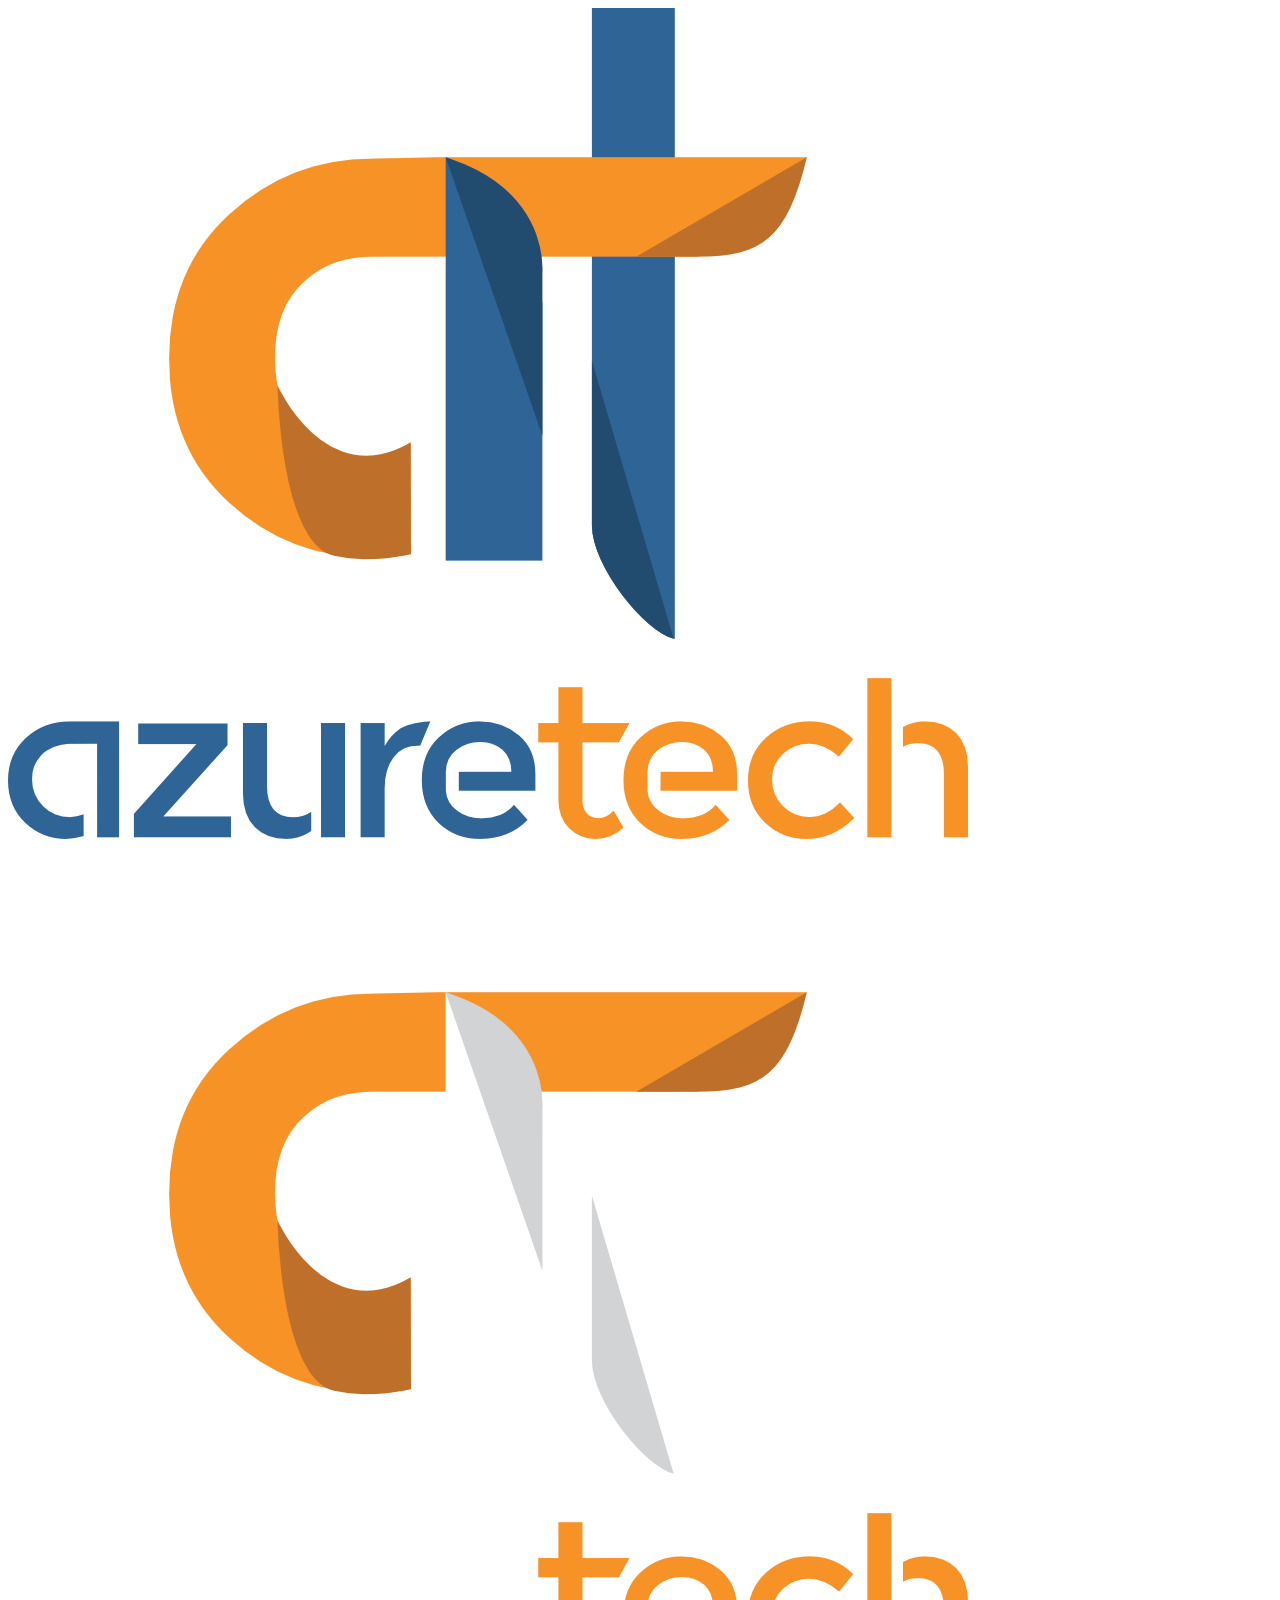
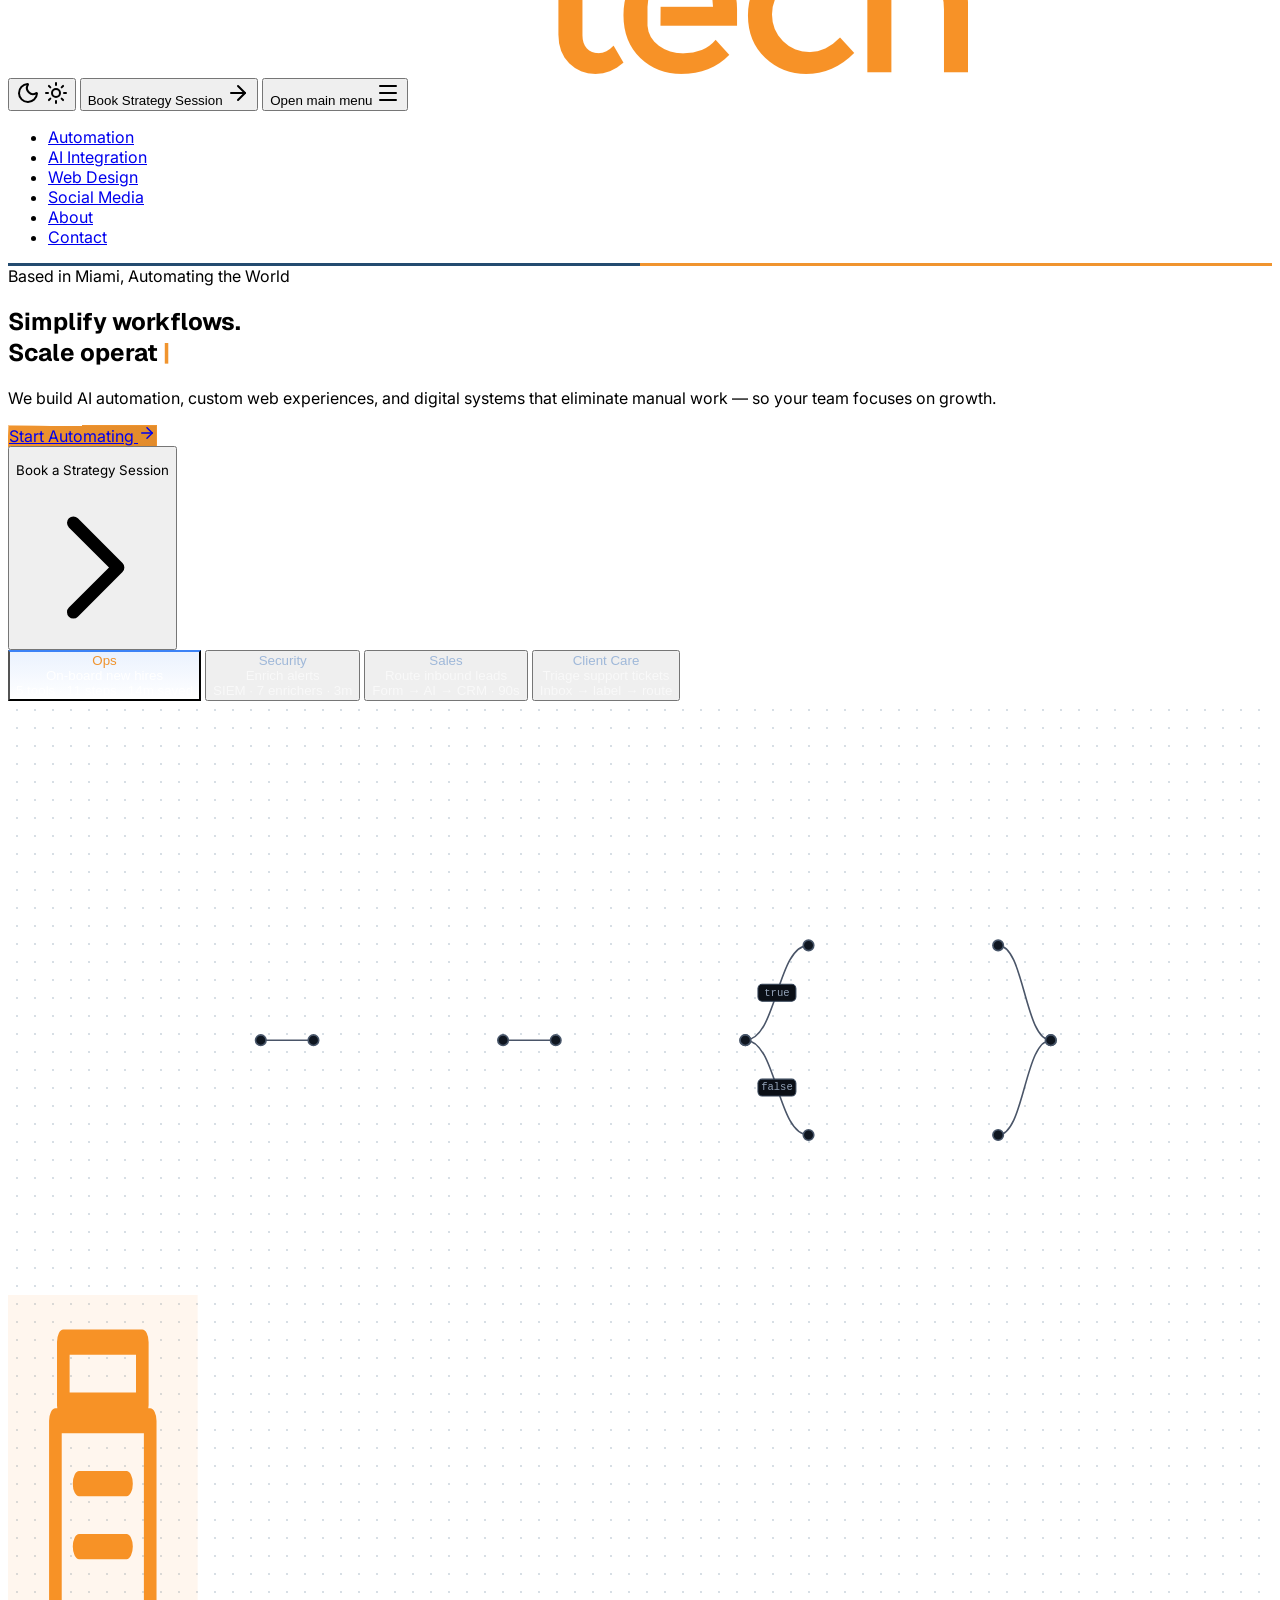
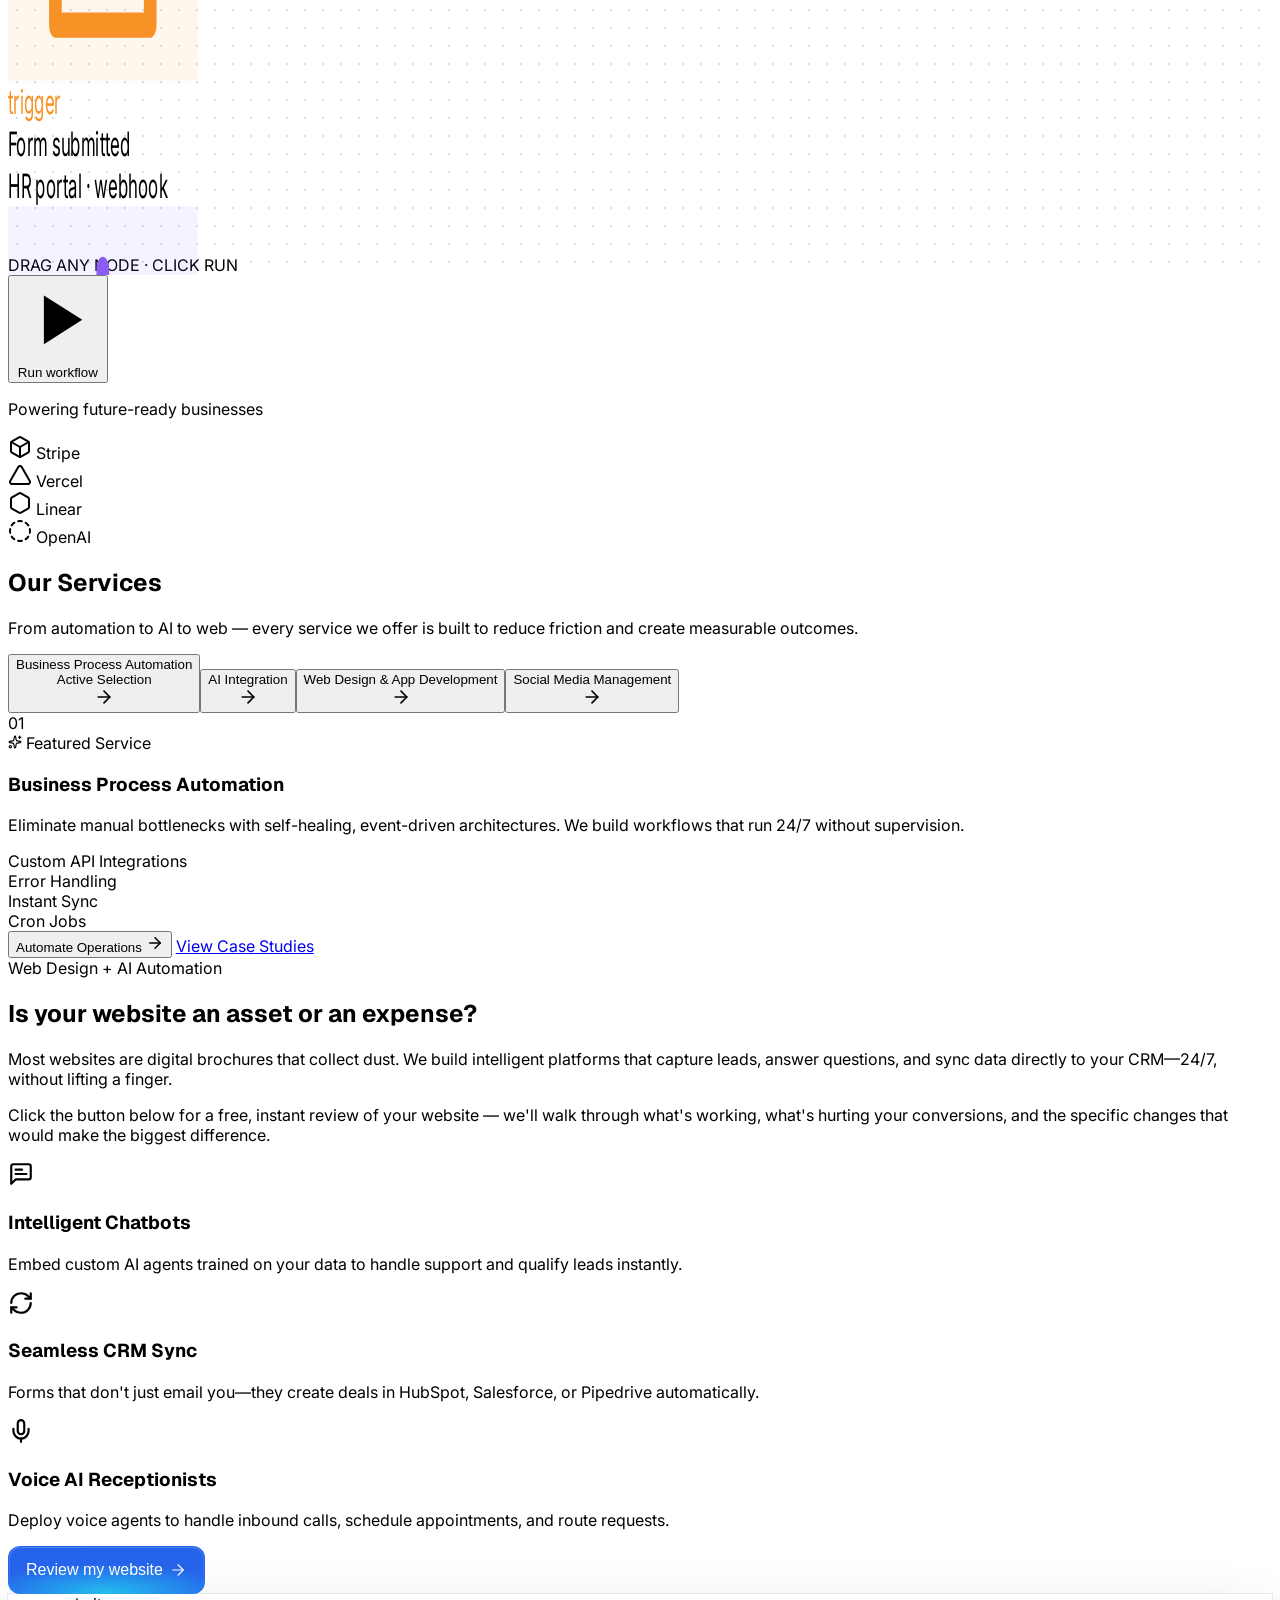
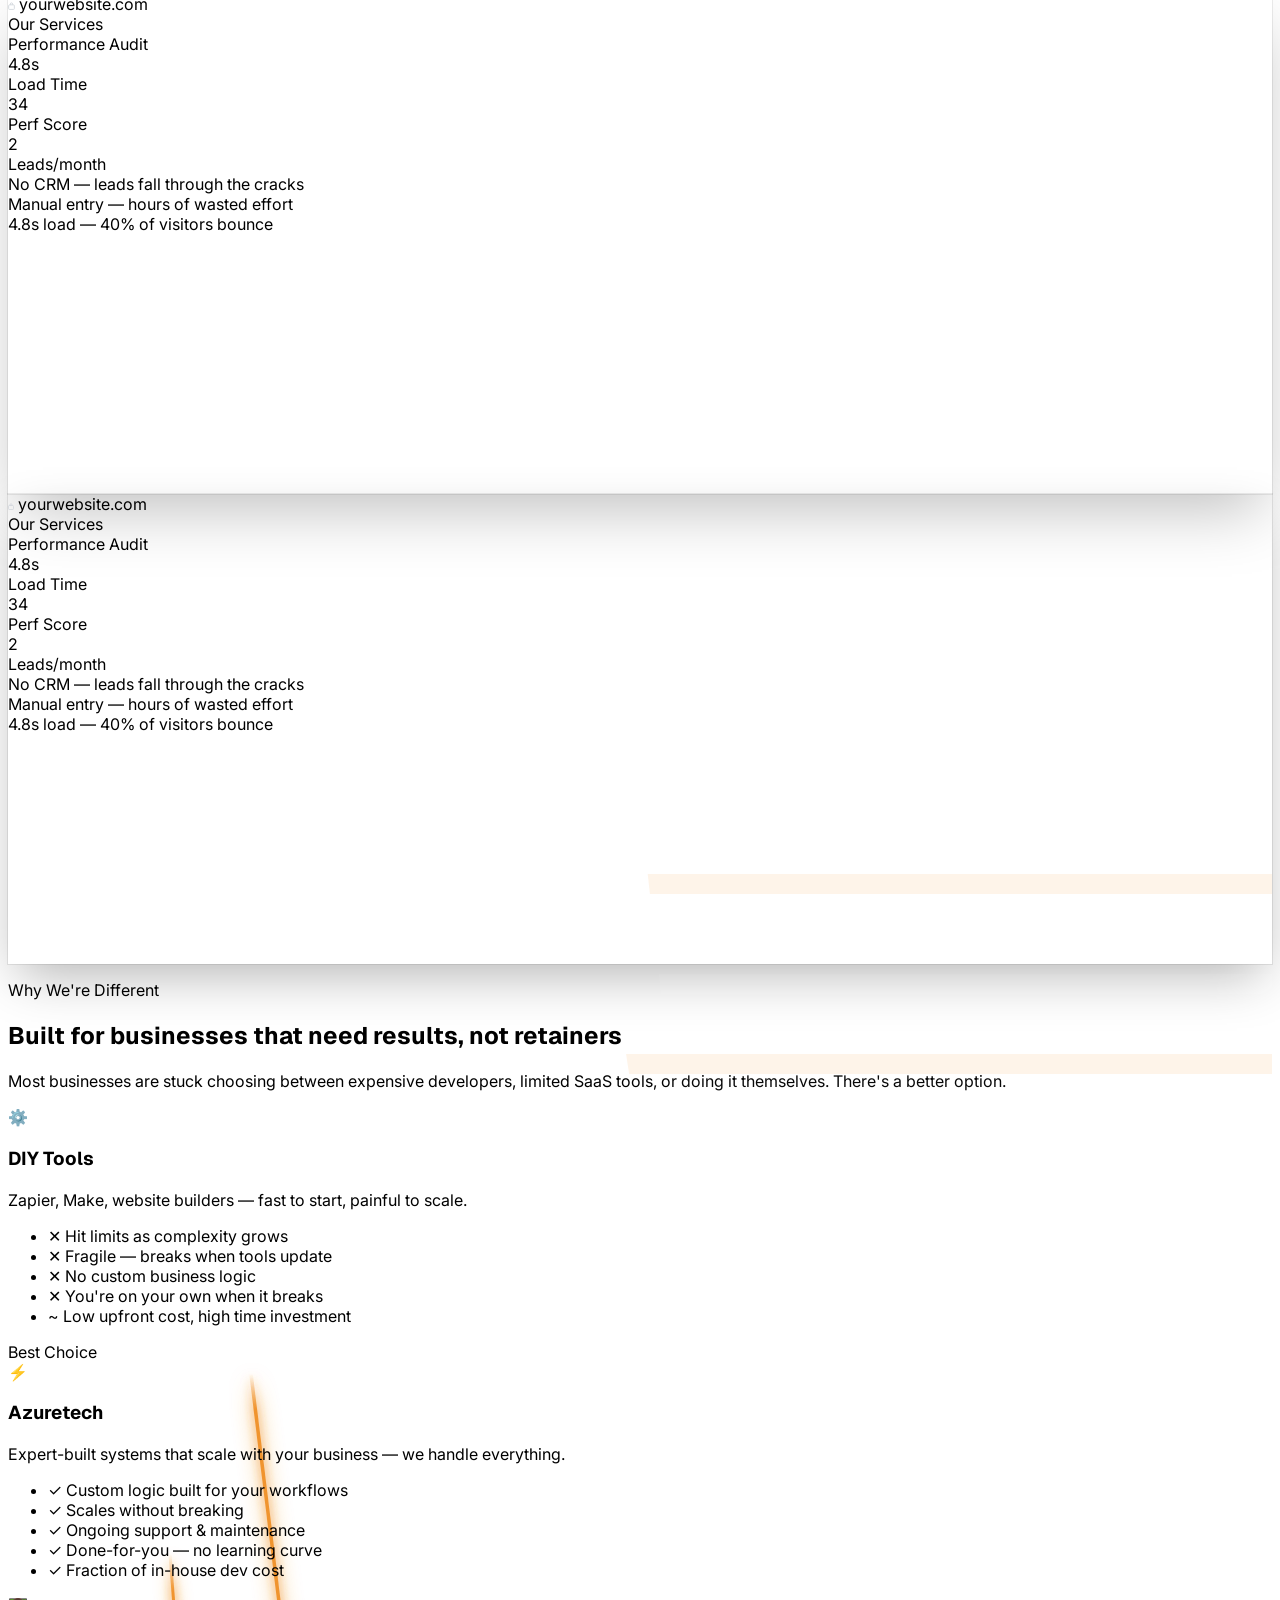
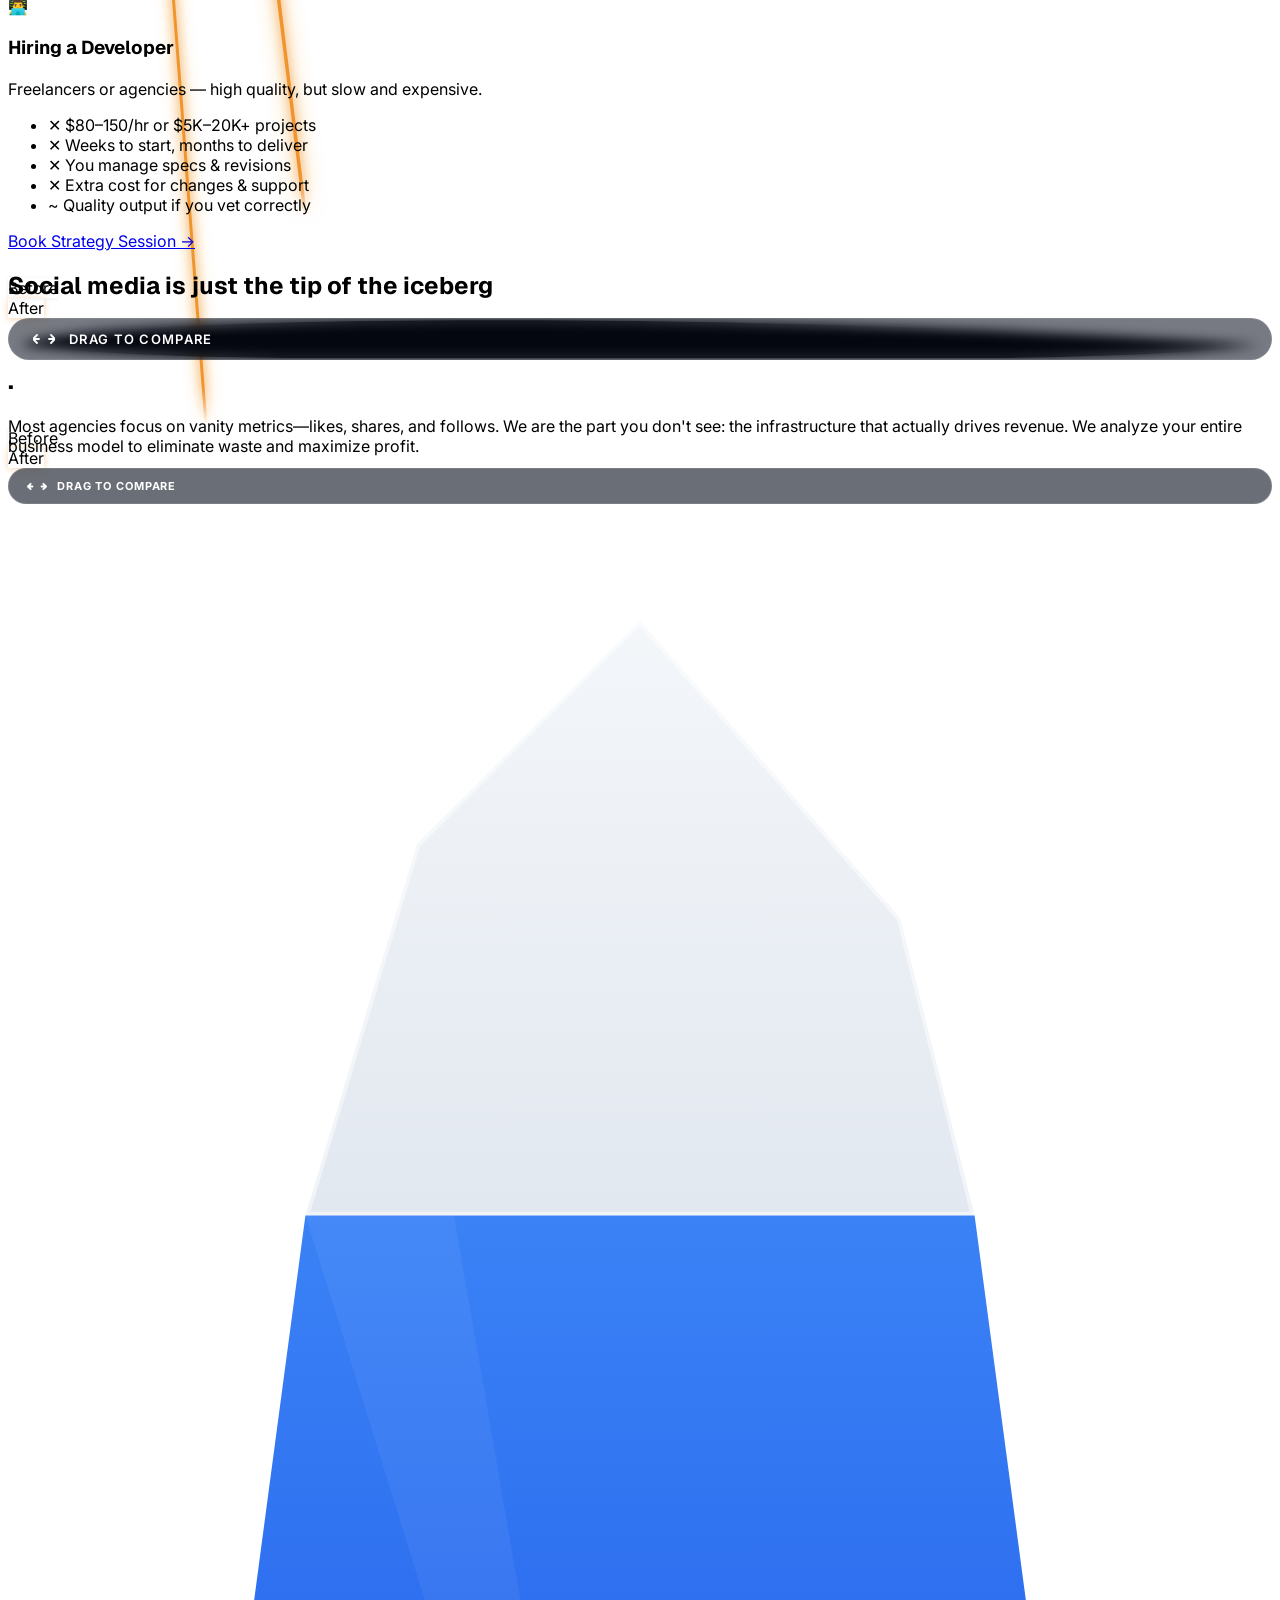
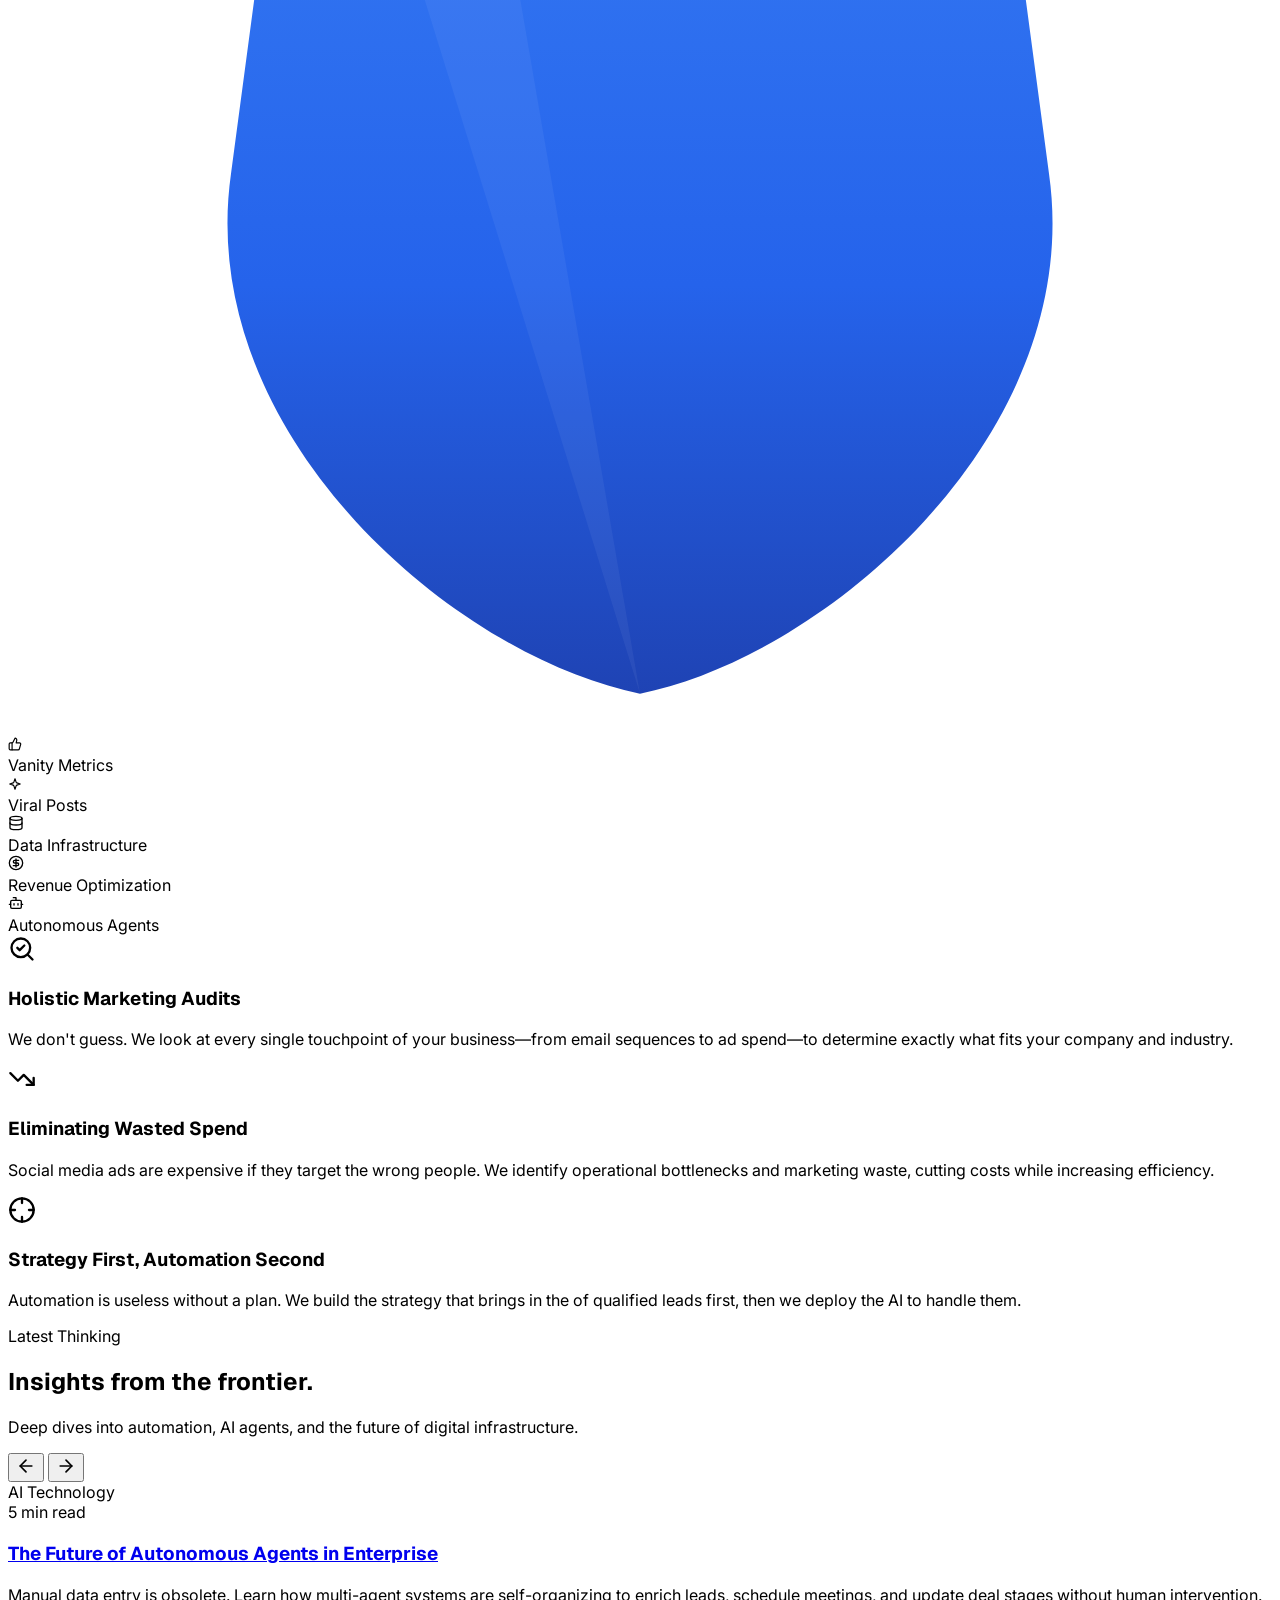
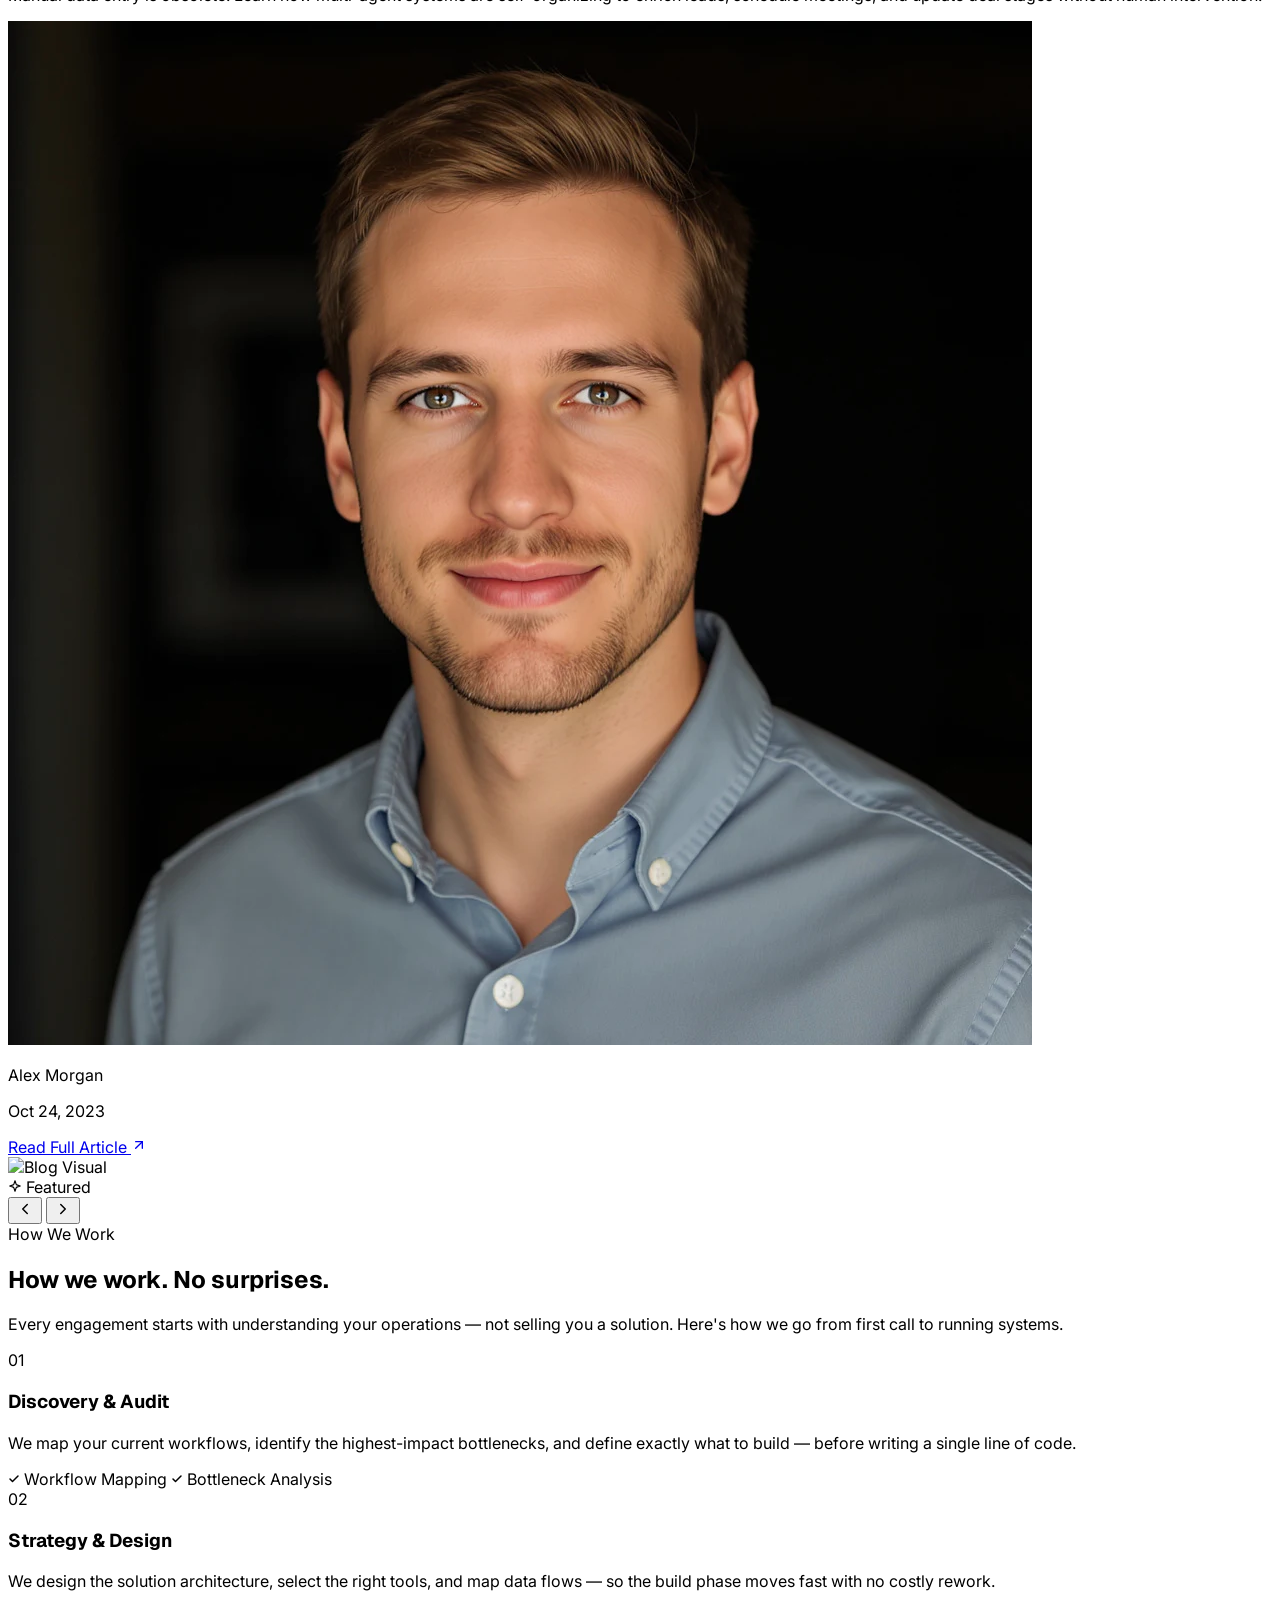
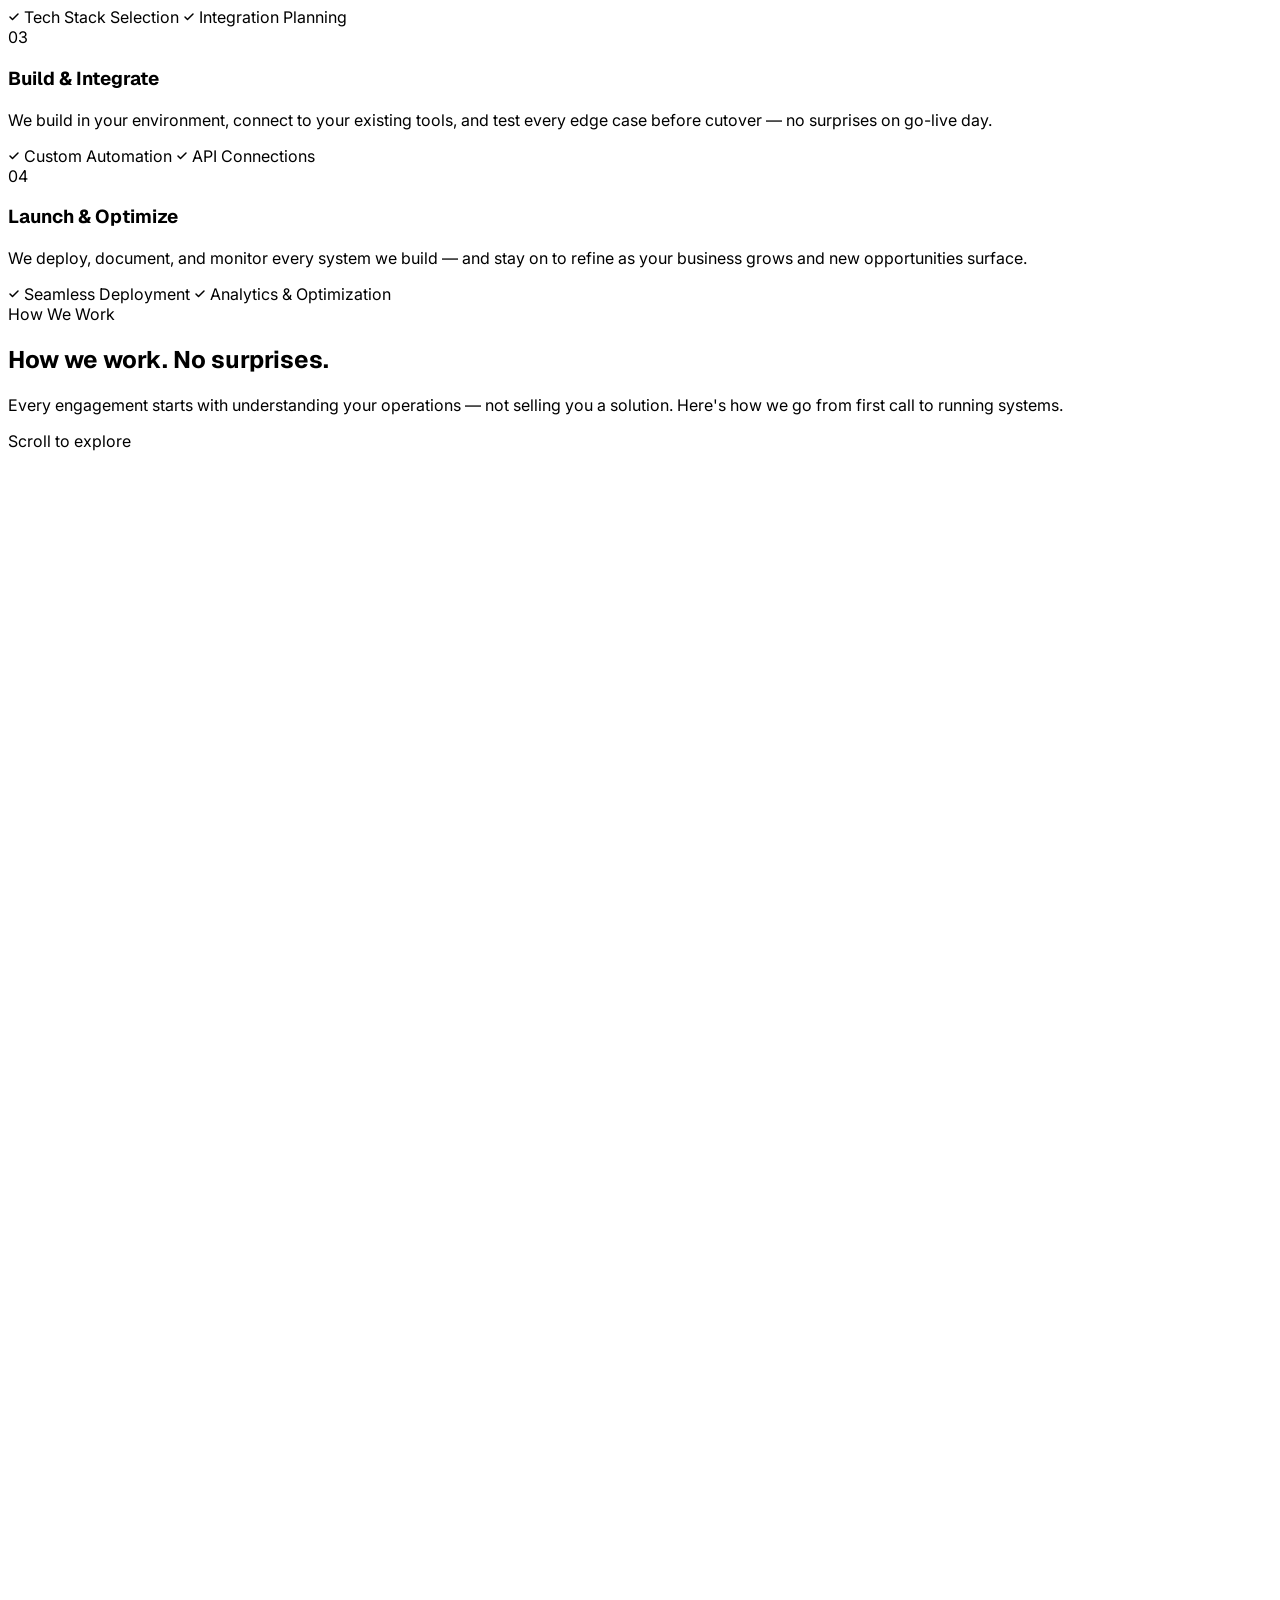
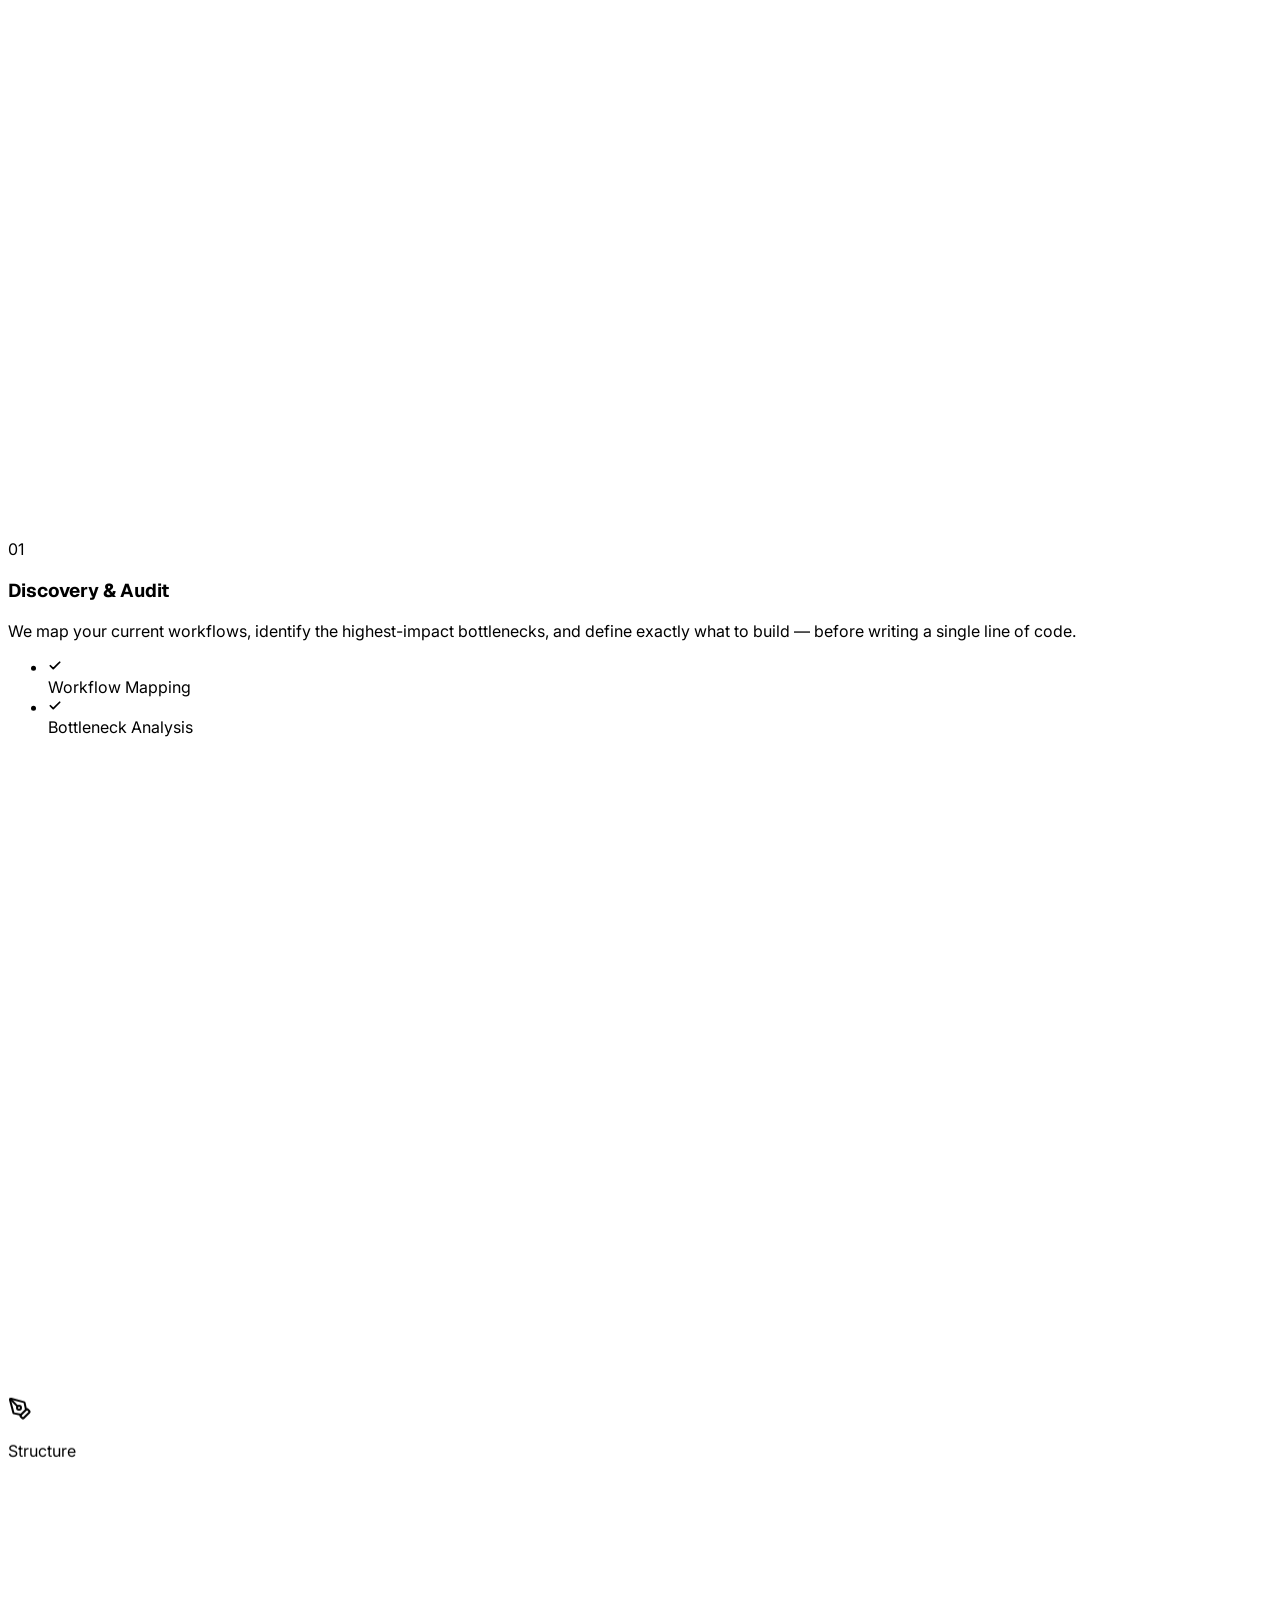
==== commit 9885e197: "Update slider leads/month: Before=2, After=24 Co-Authored-By: Claude Sonnet 4.6 <noreply@anthropic.c" ====
--- a/index.html
+++ b/index.html
@@ -1460,7 +1460,7 @@
                                     <div class="text-[7px] uppercase tracking-wide text-red-400">Perf Score</div>
                                 </div>
                                 <div class="flex-1 rounded-lg p-2 border border-gray-200 bg-white">
-                                    <div class="text-base font-extrabold leading-none mb-1 text-gray-400">~3</div>
+                                    <div class="text-base font-extrabold leading-none mb-1 text-gray-400">2</div>
                                     <div class="text-[7px] uppercase tracking-wide text-gray-400">Leads/month</div>
                                 </div>
                             </div>
@@ -1565,7 +1565,7 @@
                                     <div class="text-[7px] uppercase tracking-wide" style="color:rgba(255,255,255,0.3)">Perf Score</div>
                                 </div>
                                 <div class="flex-1 rounded-lg p-2 border" style="background:rgba(255,255,255,0.03);border-color:rgba(255,255,255,0.06)">
-                                    <div class="text-[#f0942e] font-extrabold text-base leading-none mb-1">+3</div>
+                                    <div class="text-[#f0942e] font-extrabold text-base leading-none mb-1">24</div>
                                     <div class="text-[7px] uppercase tracking-wide" style="color:rgba(255,255,255,0.3)">Leads/month</div>
                                 </div>
                             </div>
@@ -1675,7 +1675,7 @@
                             <div class="flex gap-1.5 px-3 pt-1.5 pb-1 flex-shrink-0 bg-[#fafafa]">
                                 <div class="flex-1 rounded-lg p-1.5 border border-red-100 bg-red-50"><div class="text-sm font-extrabold leading-none mb-0.5 text-red-500">4.8s</div><div class="text-[6.5px] uppercase tracking-wide text-red-400">Load Time</div></div>
                                 <div class="flex-1 rounded-lg p-1.5 border border-red-100 bg-red-50"><div class="text-sm font-extrabold leading-none mb-0.5 text-red-500">34</div><div class="text-[6.5px] uppercase tracking-wide text-red-400">Perf Score</div></div>
-                                <div class="flex-1 rounded-lg p-1.5 border border-gray-200 bg-white"><div class="text-sm font-extrabold leading-none mb-0.5 text-gray-400">~3</div><div class="text-[6.5px] uppercase tracking-wide text-gray-400">Leads/month</div></div>
+                                <div class="flex-1 rounded-lg p-1.5 border border-gray-200 bg-white"><div class="text-sm font-extrabold leading-none mb-0.5 text-gray-400">2</div><div class="text-[6.5px] uppercase tracking-wide text-gray-400">Leads/month</div></div>
                             </div>
                             <div class="flex-1 bg-[#fafafa] px-3 pt-1 pb-2 flex flex-col gap-1 overflow-hidden">
                                 <div class="flex items-center gap-1.5 px-2 py-1 bg-red-50 border border-red-200 rounded-lg"><div class="w-1 h-1 rounded-full bg-red-500 flex-shrink-0"></div><span class="text-[8px] font-semibold text-red-600">No CRM — leads fall through the cracks</span></div>
@@ -1723,7 +1723,7 @@
                             <div class="flex gap-1.5 px-3 pb-1.5 flex-shrink-0 relative z-[1]">
                                 <div class="flex-1 rounded-lg p-1.5 border" style="background:rgba(255,255,255,0.03);border-color:rgba(255,255,255,0.06)"><div class="text-green-400 font-extrabold text-sm leading-none mb-0.5">0.8s</div><div class="text-[6.5px] uppercase tracking-wide" style="color:rgba(255,255,255,0.3)">LCP Speed</div></div>
                                 <div class="flex-1 rounded-lg p-1.5 border" style="background:rgba(255,255,255,0.03);border-color:rgba(255,255,255,0.06)"><div class="text-blue-400 font-extrabold text-sm leading-none mb-0.5">98</div><div class="text-[6.5px] uppercase tracking-wide" style="color:rgba(255,255,255,0.3)">Perf Score</div></div>
-                                <div class="flex-1 rounded-lg p-1.5 border" style="background:rgba(255,255,255,0.03);border-color:rgba(255,255,255,0.06)"><div class="text-[#f0942e] font-extrabold text-sm leading-none mb-0.5">+47</div><div class="text-[6.5px] uppercase tracking-wide" style="color:rgba(255,255,255,0.3)">Leads/month</div></div>
+                                <div class="flex-1 rounded-lg p-1.5 border" style="background:rgba(255,255,255,0.03);border-color:rgba(255,255,255,0.06)"><div class="text-[#f0942e] font-extrabold text-sm leading-none mb-0.5">24</div><div class="text-[6.5px] uppercase tracking-wide" style="color:rgba(255,255,255,0.3)">Leads/month</div></div>
                             </div>
                             <div class="flex items-center gap-1.5 px-3 py-1 flex-shrink-0 relative z-[1]"><div class="flex-1 h-px" style="background:rgba(255,255,255,0.06)"></div><span class="text-[7px] font-bold uppercase tracking-widest whitespace-nowrap" style="color:rgba(255,255,255,0.18)">Live Intelligence</span><div class="flex-1 h-px" style="background:rgba(255,255,255,0.06)"></div></div>
                             <div class="flex-1 px-3 pb-1 flex flex-col gap-1 overflow-hidden relative z-[1]">
